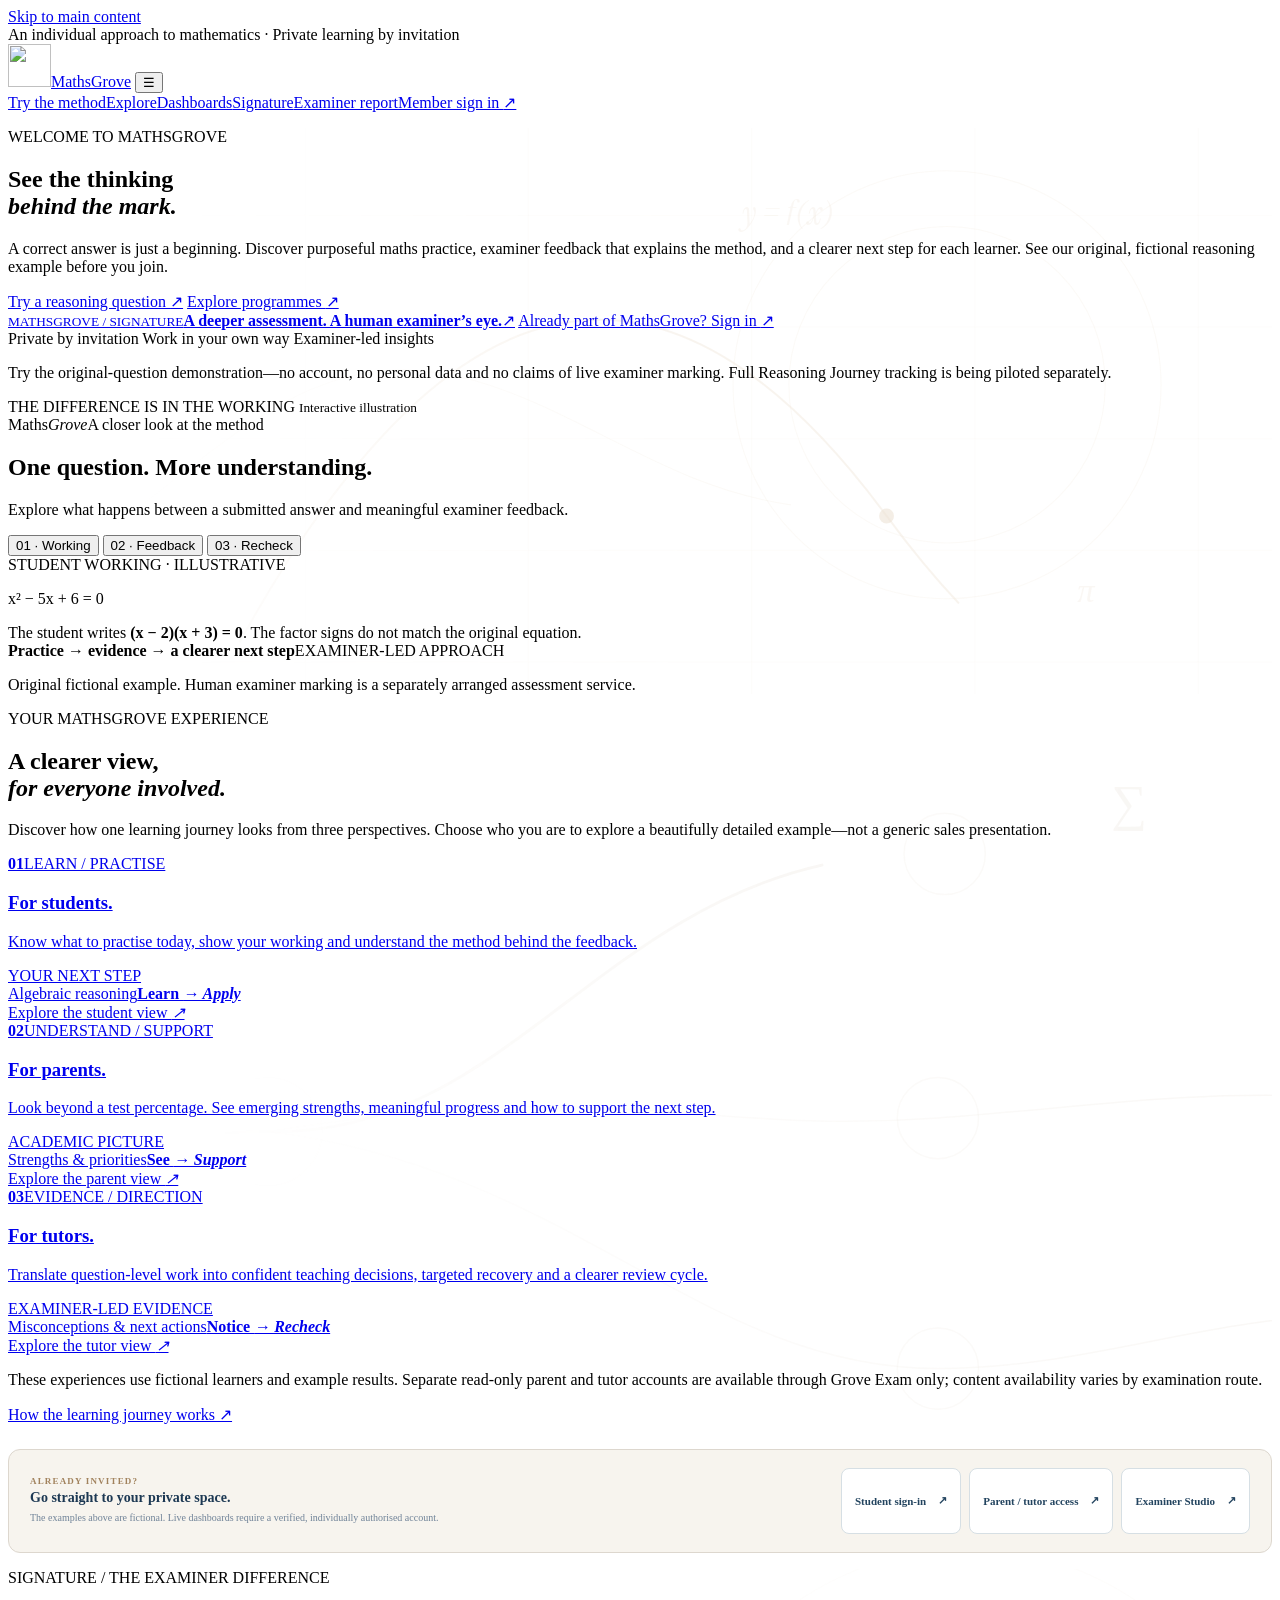
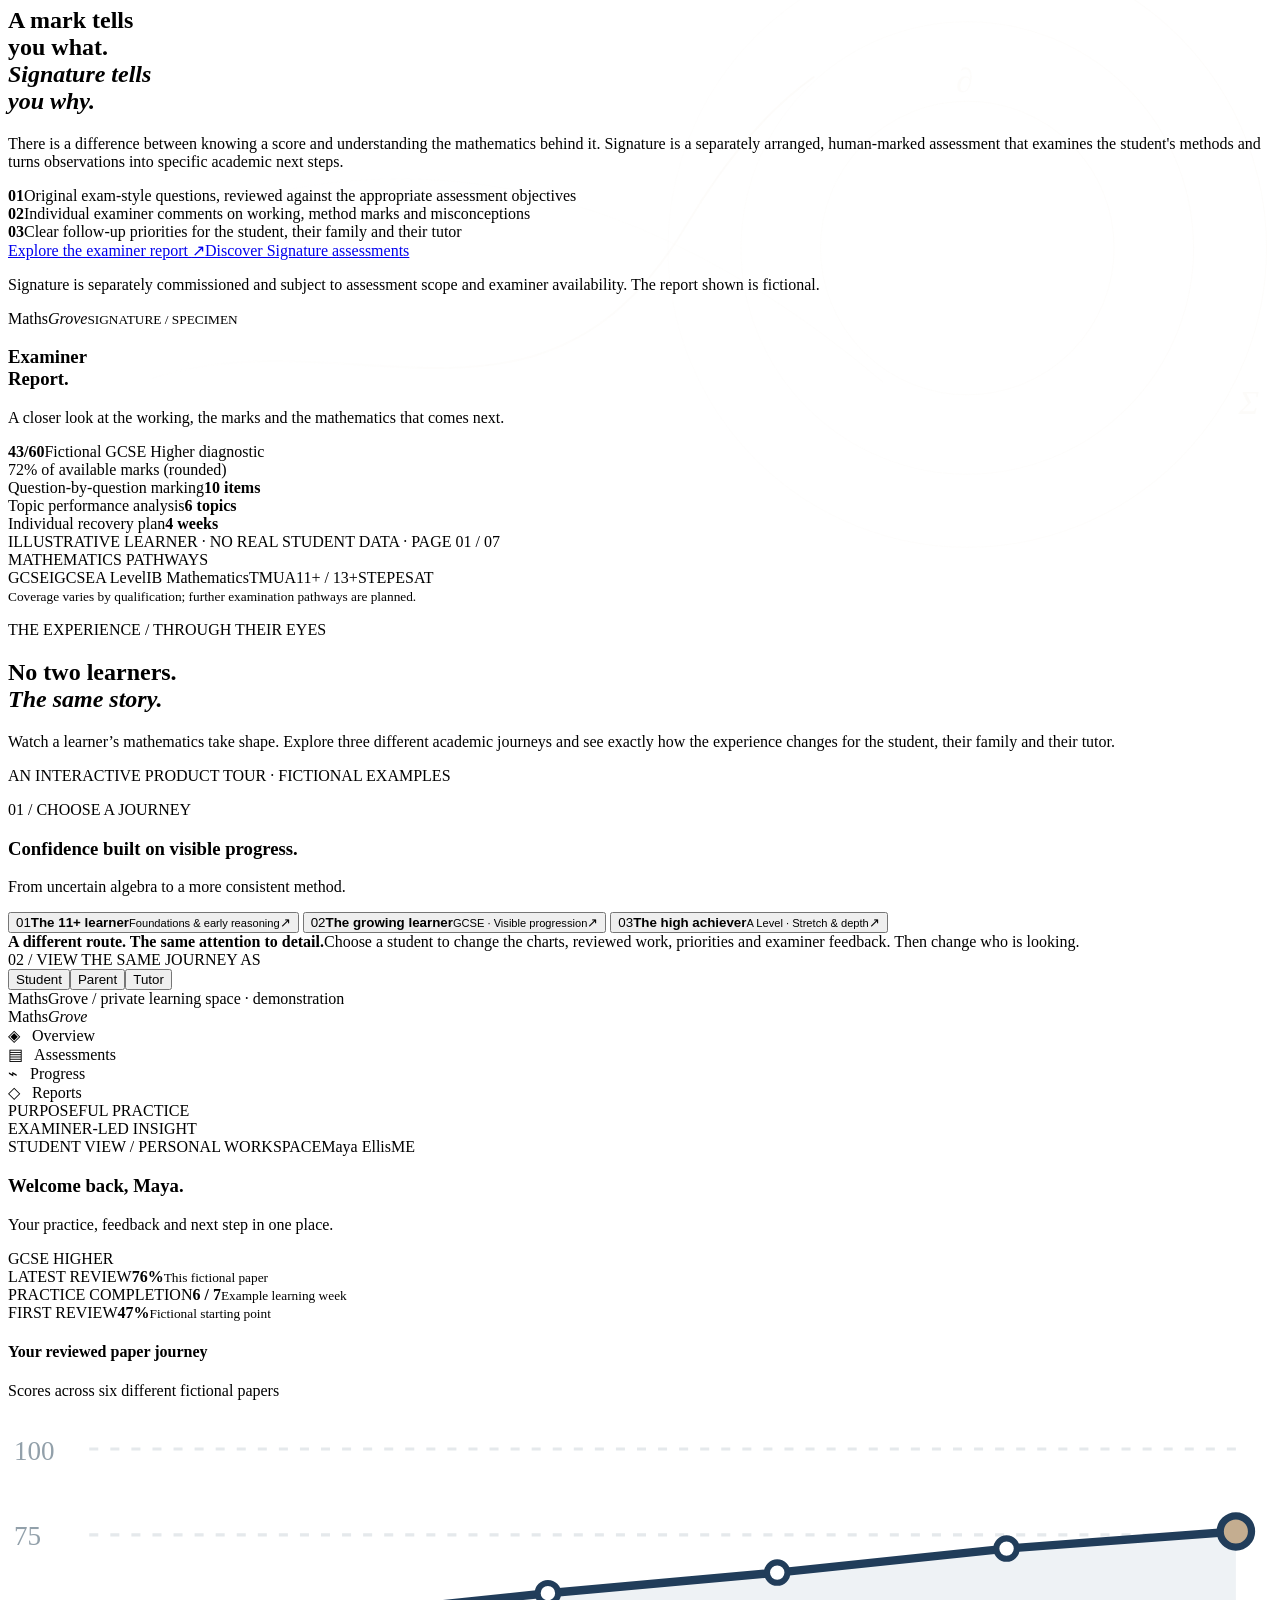
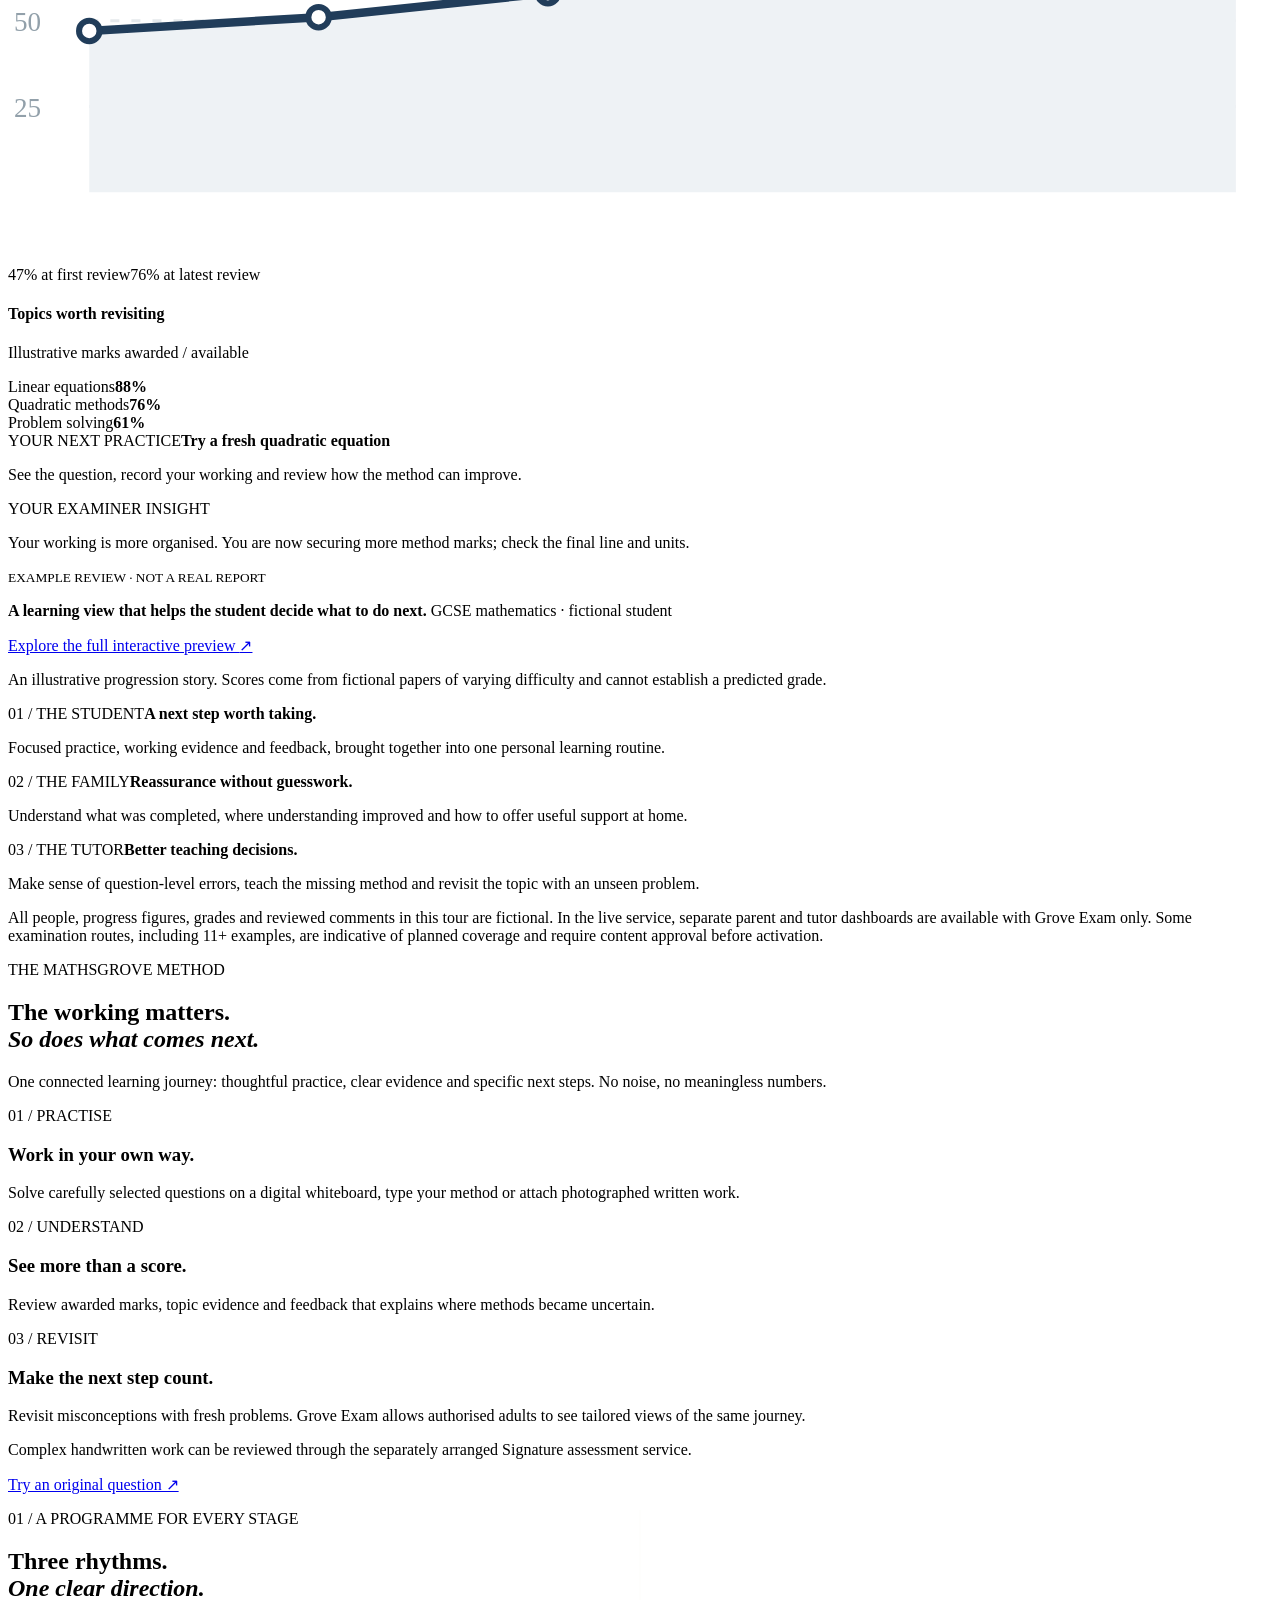
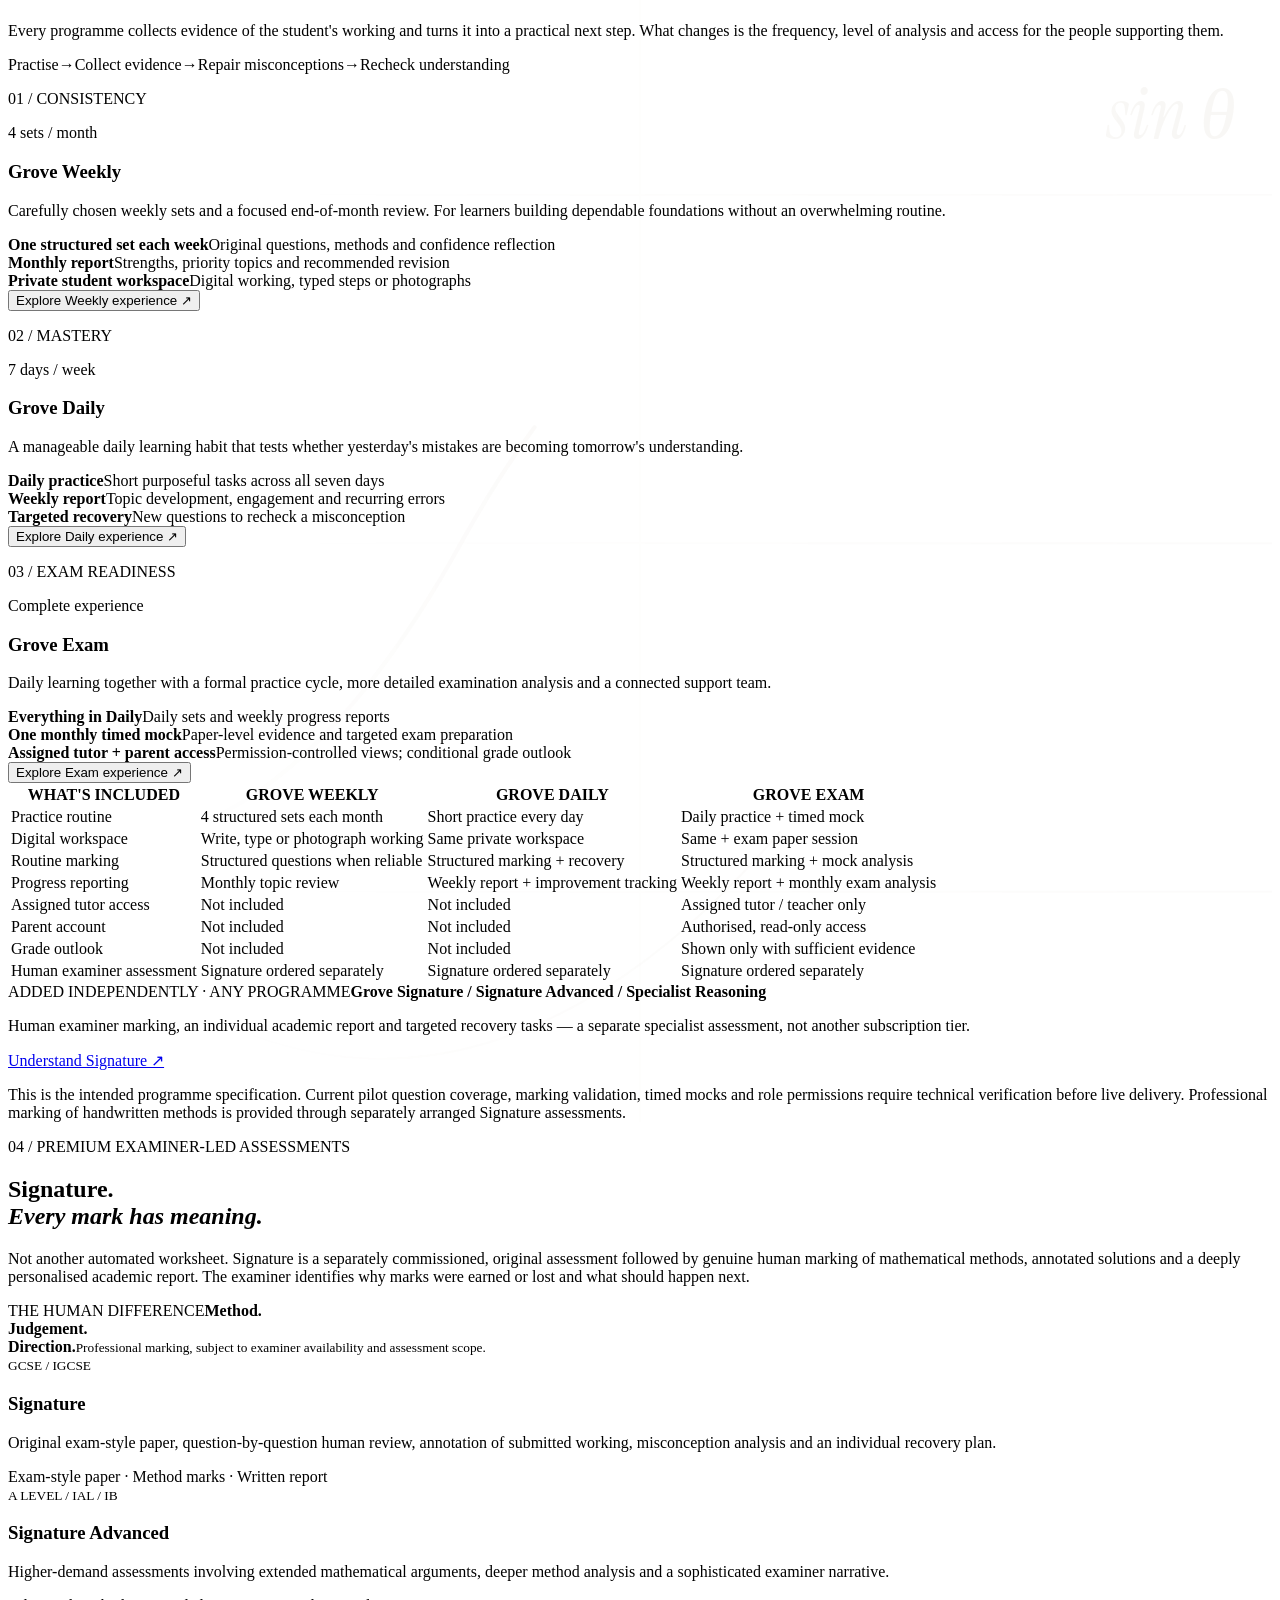
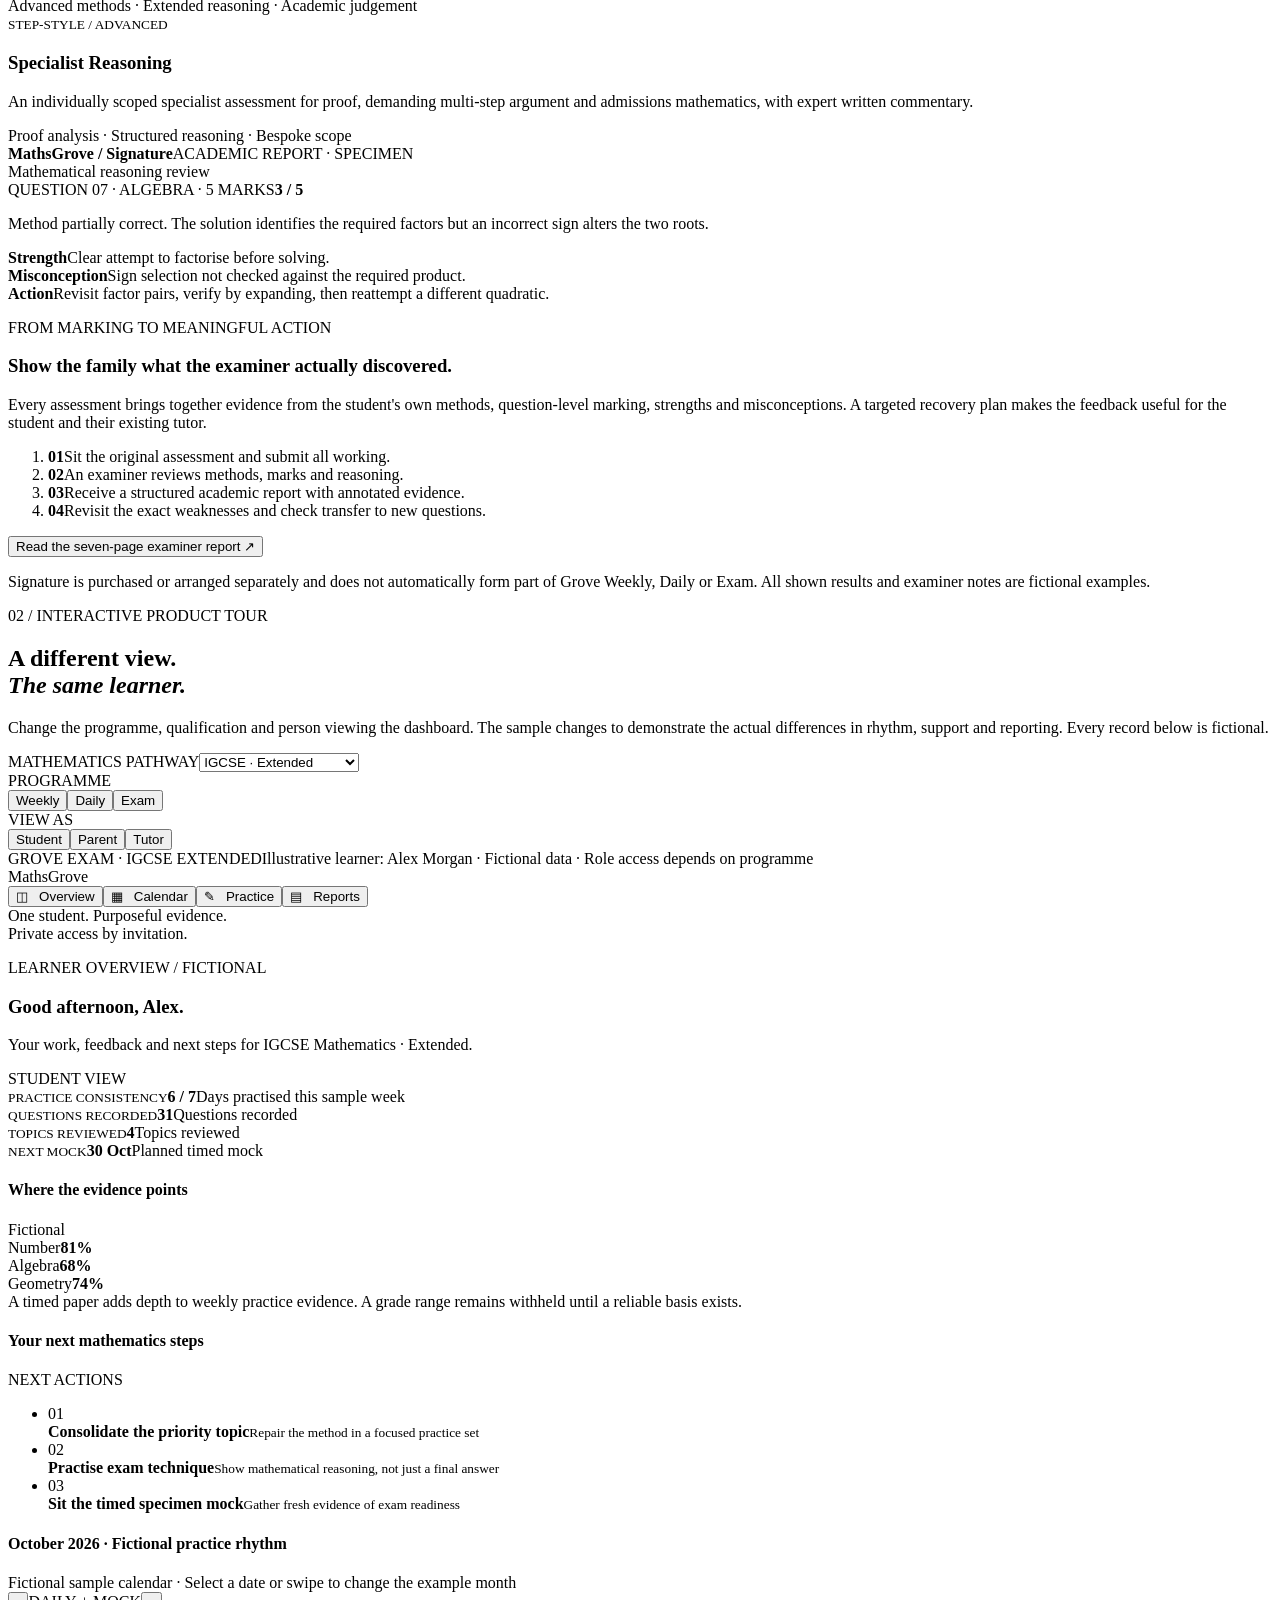
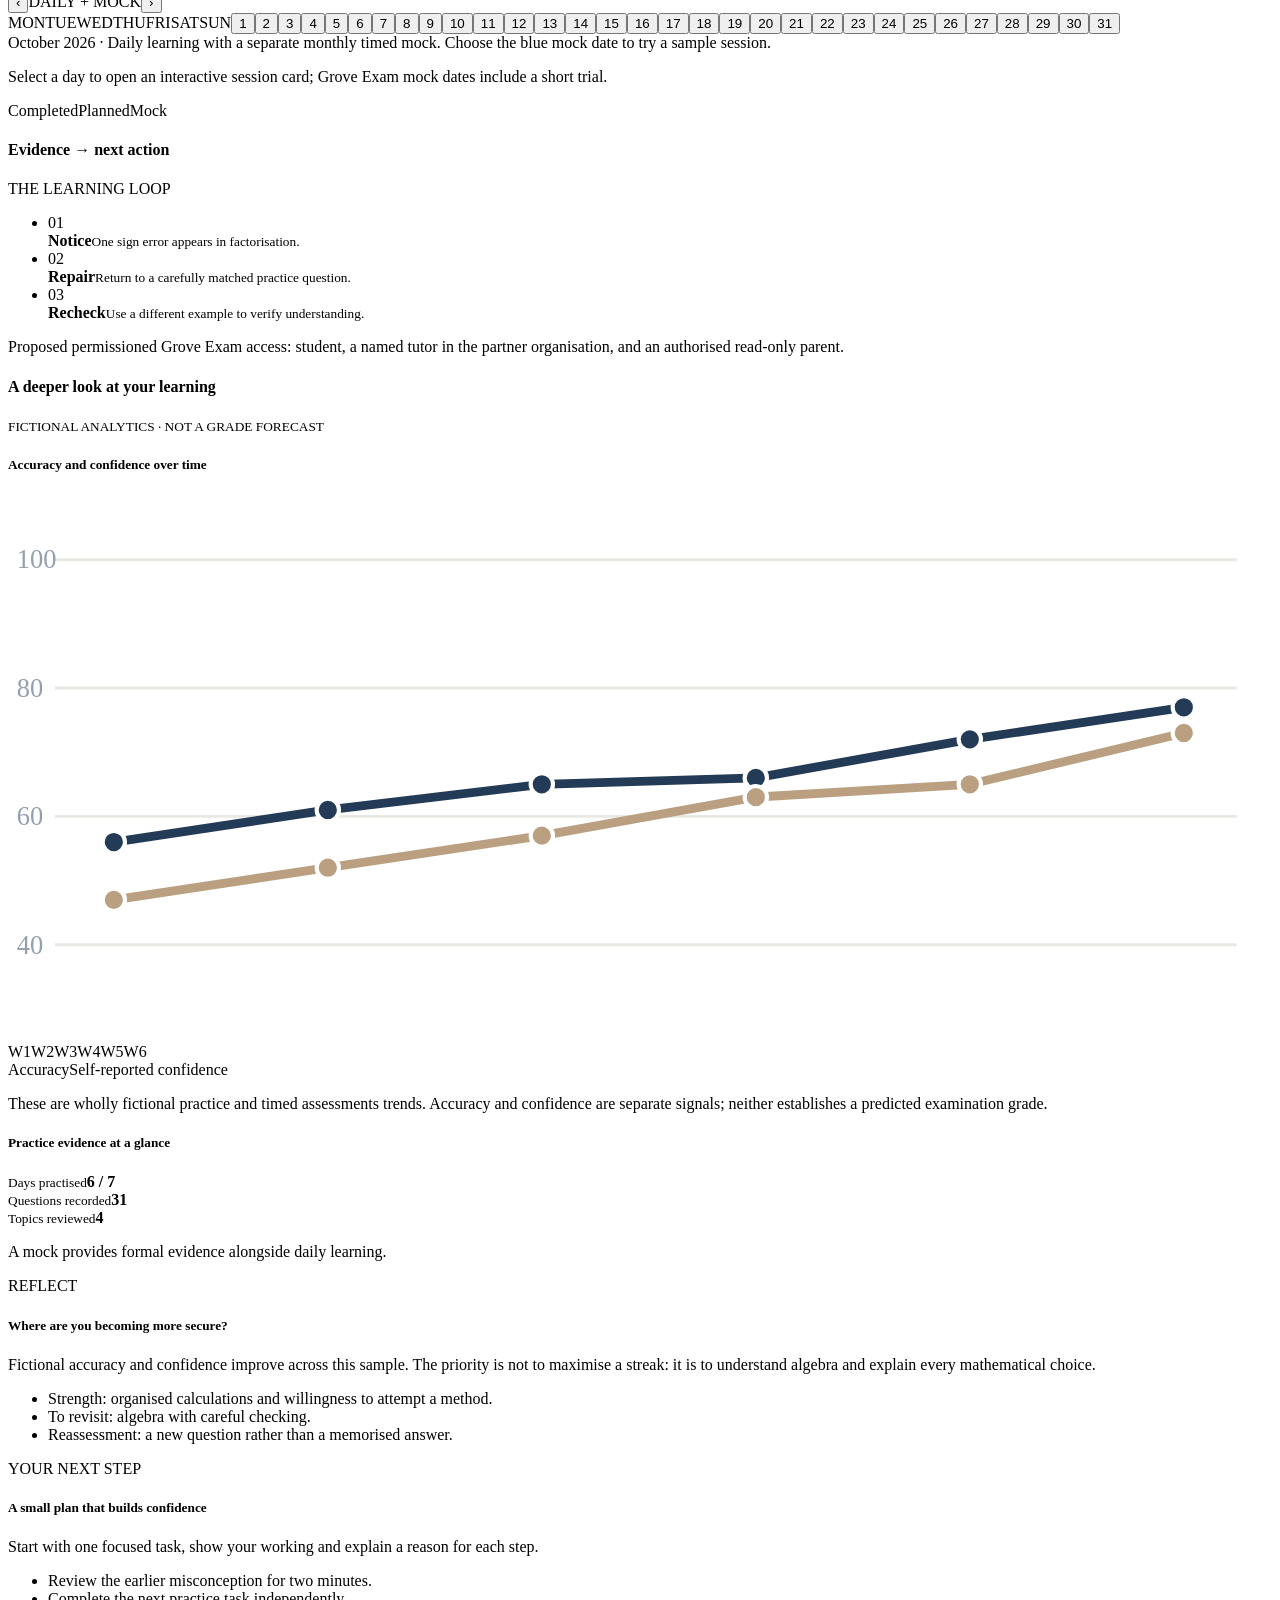
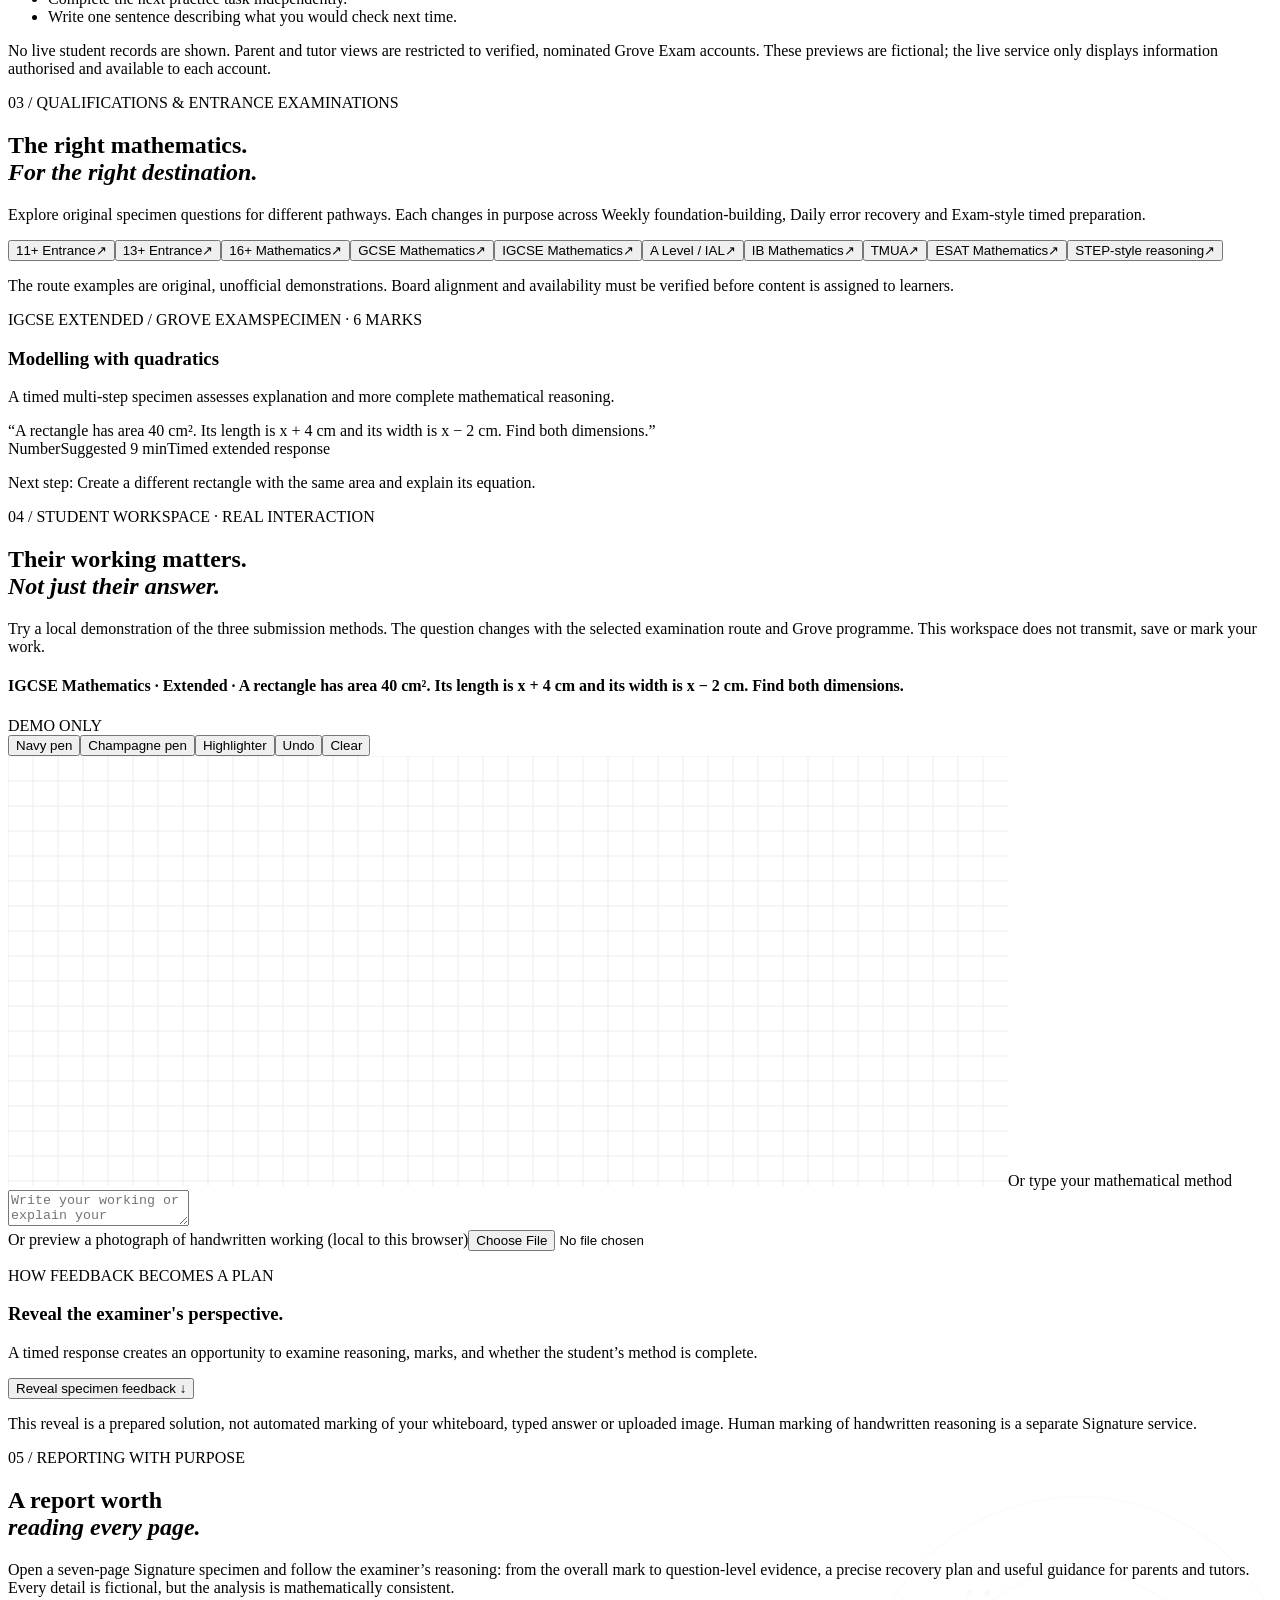
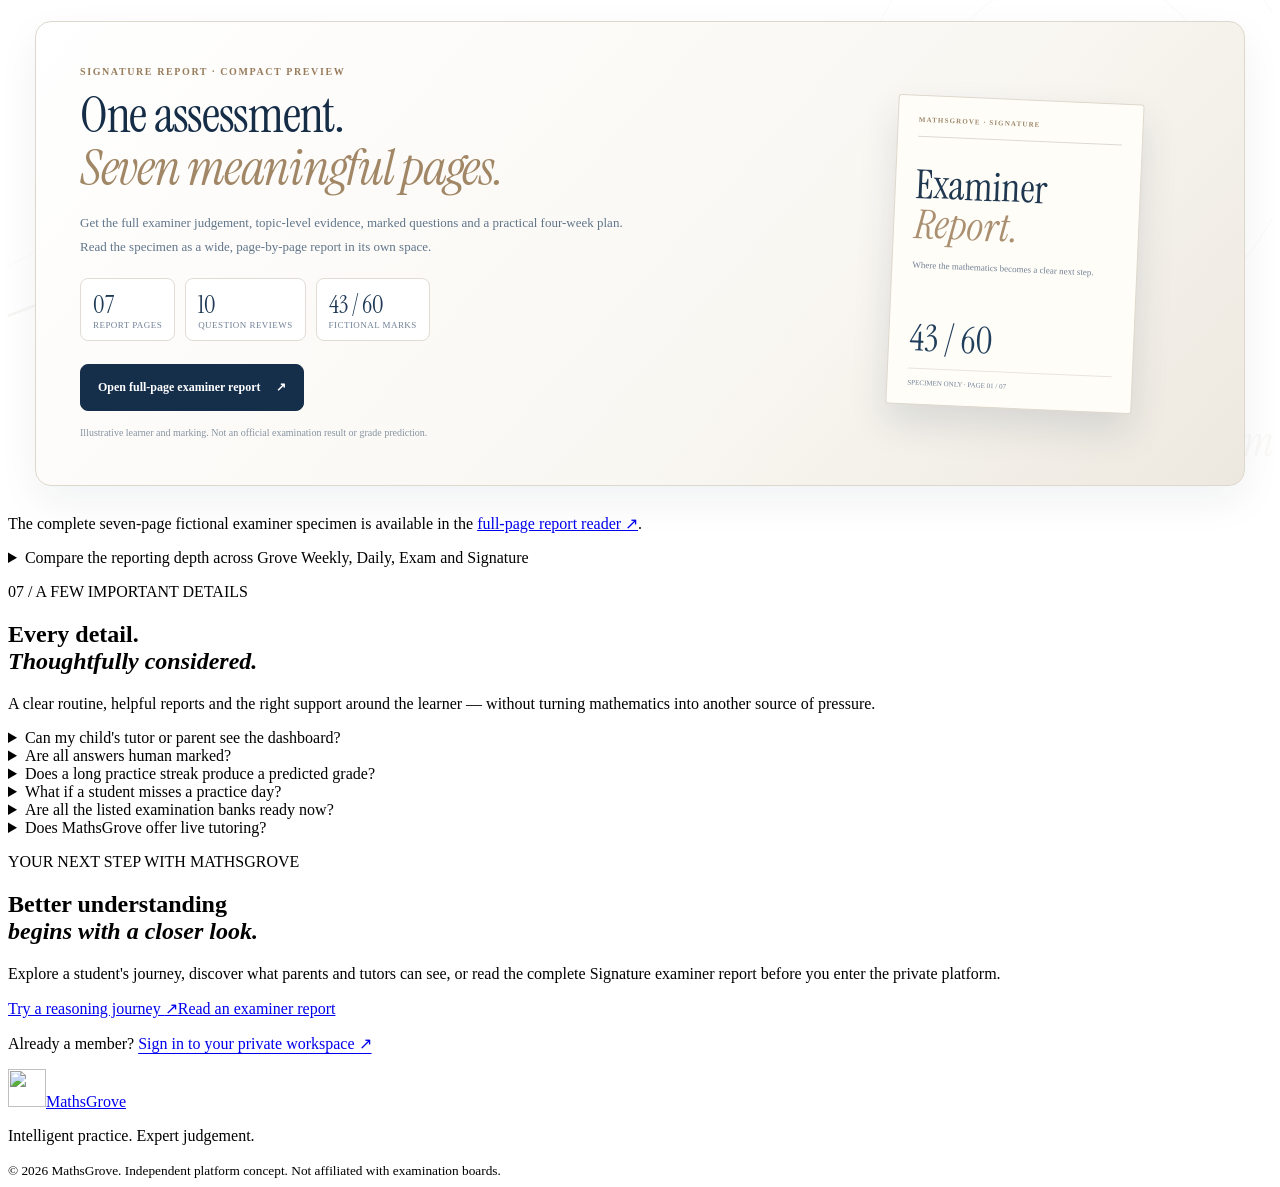
==== index.html @ fdf88960 "Replace short transition with layered mathematical galaxy and handwritten working" ====
<!doctype html>
<html lang="en">
<head>
<meta charset="UTF-8">
<meta name="viewport" content="width=device-width,initial-scale=1">
<meta name="theme-color" content="#F7F4EF">
<meta name="description" content="See the thinking behind the mark. Explore original mathematical reasoning, examiner guidance and private student, parent and tutor learning experiences.">
<link rel="canonical" href="https://mathsgrove.github.io/Mathora/">
<meta property="og:url" content="https://mathsgrove.github.io/Mathora/">
<meta property="og:site_name" content="MathsGrove">
<meta property="og:type" content="website">
<meta property="og:title" content="MathsGrove — See the thinking behind the mark">
<meta property="og:description" content="Explore original mathematics practice, clear examiner feedback and private student, parent and tutor learning experiences.">
<meta name="twitter:card" content="summary">
<title>MathsGrove | Understand the Working Behind the Mark</title>
<script type="application/ld+json">{"@context":"https://schema.org","@type":"EducationalOrganization","name":"MathsGrove","url":"https://mathsgrove.github.io/Mathora/","description":"Independent mathematics practice with examiner-led feedback and invitation-only learning access."}</script>
<link rel="icon" href="./mathsgrove-icon.svg" type="image/svg+xml">
<link rel="preconnect" href="https://fonts.googleapis.com">
<link rel="preconnect" href="https://fonts.gstatic.com" crossorigin>
<link href="https://fonts.googleapis.com/css2?family=DM+Sans:wght@400;500;600;700;800&family=Instrument+Serif:ital@0;1&family=Caveat:wght@400;600&display=swap" rel="stylesheet">
<link rel="stylesheet" href="./mathsgrove.css">
<link rel="stylesheet" href="./brand-refresh.css">
<link rel="stylesheet" href="./marketing-services.css"><link rel="stylesheet" href="./showcase-v3.css"><link rel="stylesheet" href="./experience-v4.css">
<link rel="stylesheet" href="./marketing-experience-v5.css">
<link rel="stylesheet" href="./marketing-polish-v6.css">
<link rel="stylesheet" href="./report-preview.css">
<link rel="stylesheet" href="./welcome-experience-v8.css">
<link rel="stylesheet" href="./atelier-v9.css">
<link rel="stylesheet" href="./calendar-dialog-polish.css">
<link rel="stylesheet" href="./maths-cinematic-v11.css">
<link rel="stylesheet" href="./maths-cinematic-v12.css">
<script defer src="./marketing.js"></script><script defer src="./showcase-v3.js"></script><script defer src="./experience-v4.js"></script>
<script defer src="./marketing-experience-v5.js"></script>
<script defer src="./marketing-polish-v6.js"></script>

<script defer src="./welcome-experience-v8.js"></script>
<script defer src="./atelier-v9.js"></script>
<script defer src="./maths-cinematic-v12.js"></script>
<style>.mg-integrated{background:#fff}.mg-integrated-sample{background:#f7f4ef}.mg-integrated-lead{max-width:760px;color:#66758a;font-size:15px;line-height:1.8;margin:0 0 28px}.mg-integrated-shell{border:1px solid #e5dfd6;border-radius:10px;overflow:hidden;box-shadow:0 18px 54px rgba(13,27,50,.07);background:#fff}.mg-integrated-shell iframe{display:block;width:100%;height:1050px;border:0;background:#fff}.mg-integrated-sample .mg-integrated-shell iframe{height:1500px}@media(max-width:720px){.mg-integrated-shell{border-radius:6px}.mg-integrated-lead{font-size:13px}}</style></head>
<body class="mg-site" id="top">
<a href="#main-content" class="mg-skip">Skip to main content</a>
<div class="mg12-passage" id="mg12-passage" aria-hidden="true" hidden>
 <div class="mg12-galaxy" aria-hidden="true">
  <span class="mg12-orbit"></span><span class="mg12-orbit mg12-orbit-two"></span>
  <svg class="mg12-galaxy-trace" viewBox="0 0 1440 800" preserveAspectRatio="xMidYMid slice" xmlns="http://www.w3.org/2000/svg" focusable="false"><path pathLength="1" d="M-150 700 C120 640 400 -170 740 365 S1160 610 1570 200"/><path pathLength="1" d="M-90 380 C310 150 410 790 875 290 S1360 75 1580 420"/><path pathLength="1" d="M70 780 Q620 150 1100 600 T1590 170"/></svg>
  <span class="mg12-symbol" data-depth="near" style="--x:9%;--y:17%;--scale:1.15;--duration:1100ms;--delay:100ms;--drift:-24px;--opacity:0.64">π</span>
<span class="mg12-symbol" data-depth="far" style="--x:22%;--y:13%;--scale:0.9;--duration:1350ms;--delay:200ms;--drift:19px;--opacity:0.26">∑ n²</span>
<span class="mg12-symbol" data-depth="mid" style="--x:36%;--y:26%;--scale:0.85;--duration:1280ms;--delay:0ms;--drift:-15px;--opacity:0.42">√2</span>
<span class="mg12-symbol" data-depth="far" style="--x:63%;--y:12%;--scale:1.1;--duration:1400ms;--delay:90ms;--drift:20px;--opacity:0.26">f′(x)</span>
<span class="mg12-symbol" data-depth="near" style="--x:84%;--y:22%;--scale:1.22;--duration:1230ms;--delay:130ms;--drift:-19px;--opacity:0.64">x²</span>
<span class="mg12-symbol" data-depth="far" style="--x:12%;--y:40%;--scale:0.86;--duration:1190ms;--delay:210ms;--drift:12px;--opacity:0.26">eⁱπ + 1 = 0</span>
<span class="mg12-symbol" data-depth="mid" style="--x:73%;--y:40%;--scale:0.95;--duration:1320ms;--delay:120ms;--drift:-16px;--opacity:0.42">∫ f(x) dx</span>
<span class="mg12-symbol" data-depth="far" style="--x:93%;--y:49%;--scale:1.18;--duration:1120ms;--delay:40ms;--drift:12px;--opacity:0.26">Δ</span>
<span class="mg12-symbol" data-depth="mid" style="--x:5%;--y:67%;--scale:1.05;--duration:1260ms;--delay:180ms;--drift:24px;--opacity:0.42">sin θ</span>
<span class="mg12-symbol" data-depth="far" style="--x:26%;--y:69%;--scale:0.9;--duration:1390ms;--delay:100ms;--drift:-17px;--opacity:0.26">x + y = 7</span>
<span class="mg12-symbol" data-depth="mid" style="--x:49%;--y:77%;--scale:0.84;--duration:1210ms;--delay:90ms;--drift:14px;--opacity:0.42">lim x→0</span>
<span class="mg12-symbol" data-depth="near" style="--x:68%;--y:74%;--scale:1.05;--duration:1500ms;--delay:150ms;--drift:-23px;--opacity:0.64">a² + b² = c²</span>
<span class="mg12-symbol" data-depth="mid" style="--x:87%;--y:68%;--scale:0.9;--duration:1230ms;--delay:70ms;--drift:15px;--opacity:0.42">∂y/∂x</span>
<span class="mg12-symbol" data-depth="far" style="--x:11%;--y:87%;--scale:1.12;--duration:1220ms;--delay:230ms;--drift:-15px;--opacity:0.26">cos θ</span>
<span class="mg12-symbol" data-depth="mid" style="--x:35%;--y:91%;--scale:1.1;--duration:1350ms;--delay:160ms;--drift:17px;--opacity:0.42">∇</span>
<span class="mg12-symbol" data-depth="far" style="--x:78%;--y:91%;--scale:1;--duration:1260ms;--delay:130ms;--drift:-16px;--opacity:0.26">φ</span>
<span class="mg12-symbol" data-depth="mid" style="--x:3%;--y:30%;--scale:0.92;--duration:1450ms;--delay:210ms;--drift:10px;--opacity:0.42">2x + 3</span>
<span class="mg12-symbol" data-depth="near" style="--x:56%;--y:5%;--scale:1.26;--duration:1460ms;--delay:150ms;--drift:-20px;--opacity:0.64">Σ</span>
<span class="mg12-symbol" data-depth="far" style="--x:43%;--y:9%;--scale:0.89;--duration:1320ms;--delay:120ms;--drift:21px;--opacity:0.26">dy/dx</span>
<span class="mg12-symbol" data-depth="mid" style="--x:95%;--y:10%;--scale:1.1;--duration:1280ms;--delay:190ms;--drift:-18px;--opacity:0.42">θ</span>
<span class="mg12-symbol" data-depth="far" style="--x:16%;--y:57%;--scale:0.8;--duration:1110ms;--delay:210ms;--drift:17px;--opacity:0.26">∈</span>
<span class="mg12-symbol" data-depth="near" style="--x:91%;--y:88%;--scale:0.9;--duration:1310ms;--delay:190ms;--drift:-20px;--opacity:0.64">y = mx + c</span>
<span class="mg12-symbol" data-depth="mid" style="--x:57%;--y:91%;--scale:1.32;--duration:1440ms;--delay:110ms;--drift:17px;--opacity:0.42">∞</span>
<span class="mg12-symbol" data-depth="mid" style="--x:77%;--y:24%;--scale:0.82;--duration:1240ms;--delay:70ms;--drift:-11px;--opacity:0.42">³√8</span>
<span class="mg12-symbol" data-depth="far" style="--x:41%;--y:55%;--scale:0.75;--duration:1400ms;--delay:170ms;--drift:24px;--opacity:0.26">x₁ + x₂</span>
<span class="mg12-symbol" data-depth="mid" style="--x:29%;--y:47%;--scale:1.05;--duration:1100ms;--delay:60ms;--drift:11px;--opacity:0.42">n!</span>
<span class="mg12-symbol" data-depth="far" style="--x:73%;--y:56%;--scale:0.9;--duration:1280ms;--delay:90ms;--drift:-16px;--opacity:0.26">(a+b)²</span>
<span class="mg12-symbol" data-depth="mid" style="--x:88%;--y:34%;--scale:0.9;--duration:1300ms;--delay:75ms;--drift:20px;--opacity:0.42">∝</span>
 </div>
 <div class="mg12-scene">
  <span class="mg12-scene-kicker">MATHSGROVE / NEXT CHAPTER</span>
  <strong class="mg12-scene-formula">f(x)</strong>
  <span class="mg12-scene-subtitle">Mathematics, with meaning.</span>
  <div class="mg12-handwriting" aria-hidden="true"><span class="mg12-hand-line">x² − 5x + 6 = 0</span><span class="mg12-hand-line">(x − 2)(x − 3) = 0</span><span class="mg12-hand-line">x = 2 or x = 3</span></div>
 </div>
</div>
<div class="preview-banner"><span class="live-dot"></span> An individual approach to mathematics · Private learning by invitation</div>
<div id="mg6-top-observer" aria-hidden="true"></div>
<header class="site-header">
<div class="wrap nav-row">
<a href="#top" class="mg-brand" aria-label="MathsGrove homepage"><img src="./mathsgrove-icon.svg" width="43" height="43" alt=""><span>Maths<span class="mg-brand-accent">Grove</span></span></a>
<button class="mobile-toggle" id="mobile-toggle" type="button" aria-label="Toggle navigation" aria-controls="primary-nav" aria-expanded="false">☰</button>
<nav id="primary-nav" aria-label="Primary navigation"><a href="./reasoning-demo.html">Try the method</a><a href="#choose-your-view">Explore</a><a href="#dashboards">Dashboards</a><a href="#signature-discovery">Signature</a><a href="#signature-sample">Examiner report</a><a class="mg-nav-login" href="./portal.html">Member sign in <span aria-hidden="true">↗</span></a></nav>
</div>
</header>
<main id="main-content">
<section class="mg-hero mg8-welcome-hero" aria-labelledby="hero-title">
<div class="mg11-atmosphere mg11-hero-atmosphere" aria-hidden="true"><svg viewBox="0 0 1440 660" preserveAspectRatio="xMidYMid slice" focusable="false" xmlns="http://www.w3.org/2000/svg"><g class="mg11-grid"><path d="M0 120H1440M0 240H1440M0 360H1440M0 480H1440M0 600H1440M120 0V660M360 0V660M600 0V660M840 0V660M1080 0V660M1320 0V660"/></g><path class="mg11-line" d="M290 578 Q630 -38 985 443 T1500 252"/><path class="mg11-line mg11-line-soft" d="M-65 560 C220 490 300 230 540 297 S900 630 1520 176"/><circle class="mg11-ring" cx="1050" cy="302" r="230"/><circle class="mg11-ring" cx="1050" cy="302" r="170"/><circle class="mg11-dot" cx="985" cy="443" r="8"/><text class="mg11-label" x="830" y="130">y = f(x)</text><text class="mg11-label" x="1190" y="535">π</text></svg></div>
<div class="wrap mg-hero-grid">
<div class="mg-hero-copy">
<p class="mg5-hero-kicker"><i aria-hidden="true"></i> WELCOME TO MATHSGROVE</p>
<h1 id="hero-title">See the thinking<br><em>behind the mark.</em></h1>
<p class="mg-hero-lead">A correct answer is just a beginning. Discover purposeful maths practice, examiner feedback that explains the method, and a clearer next step for each learner. See our original, fictional reasoning example before you join.</p>
<div class="mg-actions">
<a href="./reasoning-demo.html" class="mg-button mg-button-primary">Try a reasoning question <span aria-hidden="true">↗</span></a>
<a href="#services" class="mg-button mg-button-secondary">Explore programmes <span aria-hidden="true">↗</span></a>
</div>
<a class="mg9-hero-signature" href="#signature-discovery"><span><small>MATHSGROVE / SIGNATURE</small><strong>A deeper assessment. A human examiner’s eye.</strong></span><span aria-hidden="true">↗</span></a>
<a class="mg8-tertiary-link" href="./portal.html">Already part of MathsGrove? Sign in <span aria-hidden="true">↗</span></a><div class="mg-hero-details"><span><i aria-hidden="true"></i> Private by invitation</span><span><i aria-hidden="true"></i> Work in your own way</span><span><i aria-hidden="true"></i> Examiner-led insights</span></div>
<p class="mg8-welcome-note">Try the original-question demonstration—no account, no personal data and no claims of live examiner marking. Full Reasoning Journey tracking is being piloted separately.</p>
</div>
<div class="mg-hero-product mg5-hero-spotlight" aria-label="Interactive fictional examiner feedback">
<div class="mg-product-note"><span class="mg-note-dot"></span> THE DIFFERENCE IS IN THE WORKING <small>Interactive illustration</small></div>
<div class="mg6-evidence-hero">
<div class="mg6-proof-top"><span class="mg6-proof-brand">Maths<em>Grove</em></span><span class="mg6-proof-kicker">A closer look at the method</span></div>
<div class="mg6-proof-body"><h2 class="mg6-proof-heading">One question. More understanding.</h2><p class="mg6-proof-desc">Explore what happens between a submitted answer and meaningful examiner feedback.</p>
<div class="mg6-proof-steps" role="tablist" aria-label="Explore examiner feedback">
<button type="button" class="mg6-proof-tab" role="tab" id="mg6-tab-0" data-mg6-step="0" aria-controls="mg6-panel-0" aria-selected="true" tabindex="0">01 · Working</button>
<button type="button" class="mg6-proof-tab" role="tab" id="mg6-tab-1" data-mg6-step="1" aria-controls="mg6-panel-1" aria-selected="false" tabindex="-1">02 · Feedback</button>
<button type="button" class="mg6-proof-tab" role="tab" id="mg6-tab-2" data-mg6-step="2" aria-controls="mg6-panel-2" aria-selected="false" tabindex="-1">03 · Recheck</button></div>
<div class="mg6-proof-stage" role="tabpanel" id="mg6-panel-0" data-mg6-panel="0" aria-labelledby="mg6-tab-0"><span class="mg6-proof-stage-label">STUDENT WORKING · ILLUSTRATIVE</span><p class="mg6-proof-equation">x² − 5x + 6 = 0</p><div class="mg6-proof-note">The student writes <strong>(x − 2)(x + 3) = 0</strong>. The factor signs do not match the original equation.</div></div>
<div class="mg6-proof-stage" role="tabpanel" id="mg6-panel-1" data-mg6-panel="1" aria-labelledby="mg6-tab-1" hidden><span class="mg6-proof-stage-label">EXAMINER OBSERVATION · ILLUSTRATIVE</span><p class="mg6-proof-equation">(x − 2)(x − 3) = 0</p><div class="mg6-proof-note mg6-proof-correction"><strong>The sign matters.</strong> Expanding gives x² − 5x + 6. The correct roots are x = 2 and x = 3. Checking catches the error.</div></div>
<div class="mg6-proof-stage" role="tabpanel" id="mg6-panel-2" data-mg6-panel="2" aria-labelledby="mg6-tab-2" hidden><span class="mg6-proof-stage-label">TARGETED NEW PRACTICE · ILLUSTRATIVE</span><p class="mg6-proof-equation">x² − 7x + 12 = 0</p><div class="mg6-proof-note"><strong>Apply the idea again.</strong> Find two factors with product 12 and sum −7. Expand your brackets to check.</div></div></div>
<div class="mg6-proof-bottom"><strong>Practice → evidence → a clearer next step</strong><span>EXAMINER-LED APPROACH</span></div></div>
<p class="mg6-proof-subnote">Original fictional example. Human examiner marking is a separately arranged assessment service.</p>
</div></div></section>


<section class="mg8-entry" id="choose-your-view" aria-labelledby="mg8-entry-title">
<div class="mg11-atmosphere mg11-role-atmosphere" aria-hidden="true"><svg viewBox="0 0 1440 660" preserveAspectRatio="xMidYMid slice" focusable="false" xmlns="http://www.w3.org/2000/svg"><path class="mg11-line" d="M-90 550 C170 533 255 325 445 330 S700 125 930 125 S1200 255 1540 98"/><path class="mg11-line mg11-line-soft" d="M445 330 C670 357 765 505 940 505 S1230 408 1500 515"/><path class="mg11-line mg11-line-soft" d="M445 330 C705 288 760 333 940 320 S1210 280 1500 345"/><circle class="mg11-ring" cx="445" cy="330" r="40"/><circle class="mg11-ring" cx="945" cy="125" r="30"/><circle class="mg11-ring" cx="940" cy="320" r="30"/><circle class="mg11-ring" cx="940" cy="505" r="30"/><text class="mg11-label" x="1068" y="100">∑</text></svg></div>
 <div class="wrap">
  <div class="mg8-entry-heading mg9-reveal"><div><p class="mg8-entry-eyebrow">YOUR MATHSGROVE EXPERIENCE</p><h2 id="mg8-entry-title">A clearer view,<br><em>for everyone involved.</em></h2></div><p>Discover how one learning journey looks from three perspectives. Choose who you are to explore a beautifully detailed example—not a generic sales presentation.</p></div>
  <div class="mg8-entry-grid">
   <a class="mg8-entry-card mg9-reveal" href="#dashboards" data-mg8-route="student" aria-label="Explore the student dashboard demonstration">
    <div class="mg8-card-top"><b>01</b><span>LEARN / PRACTISE</span></div>
    <h3>For students.</h3><p>Know what to practise today, show your working and understand the method behind the feedback.</p>
    <div class="mg8-card-art"><span>YOUR NEXT STEP<br>Algebraic reasoning</span><strong>Learn <em>→ Apply</em></strong></div>
    <div class="mg8-card-cta">Explore the student view <i aria-hidden="true">↗</i></div>
   </a>
   <a class="mg8-entry-card mg9-reveal" data-mg9-delay="1" href="#dashboards" data-mg8-route="parent" aria-label="Explore the parent's read-only progress dashboard demonstration">
    <div class="mg8-card-top"><b>02</b><span>UNDERSTAND / SUPPORT</span></div>
    <h3>For parents.</h3><p>Look beyond a test percentage. See emerging strengths, meaningful progress and how to support the next step.</p>
    <div class="mg8-card-art"><span>ACADEMIC PICTURE<br>Strengths &amp; priorities</span><strong>See <em>→ Support</em></strong></div>
    <div class="mg8-card-cta">Explore the parent view <i aria-hidden="true">↗</i></div>
   </a>
   <a class="mg8-entry-card mg9-reveal" data-mg9-delay="2" href="#dashboards" data-mg8-route="tutor" aria-label="Explore the tutor evidence and intervention dashboard demonstration">
    <div class="mg8-card-top"><b>03</b><span>EVIDENCE / DIRECTION</span></div>
    <h3>For tutors.</h3><p>Translate question-level work into confident teaching decisions, targeted recovery and a clearer review cycle.</p>
    <div class="mg8-card-art"><span>EXAMINER-LED EVIDENCE<br>Misconceptions &amp; next actions</span><strong>Notice <em>→ Recheck</em></strong></div>
    <div class="mg8-card-cta">Explore the tutor view <i aria-hidden="true">↗</i></div>
   </a>
  </div>
  <div class="mg8-entry-foot"><p>These experiences use fictional learners and example results. Separate read-only parent and tutor accounts are available through Grove Exam only; content availability varies by examination route.</p><a href="#how-it-works">How the learning journey works ↗</a></div>
  <nav class="mg-role-access-strip" aria-label="Open your verified MathsGrove workspace">
   <div class="mg-role-access-copy"><span>ALREADY INVITED?</span><strong>Go straight to your private space.</strong><small>The examples above are fictional. Live dashboards require a verified, individually authorised account.</small></div>
   <div class="mg-role-access-links">
    <a href="./portal.html">Student sign-in <span aria-hidden="true">↗</span></a>
    <a href="./family.html">Parent / tutor access <span aria-hidden="true">↗</span></a>
    <a href="./studio.html">Examiner Studio <span aria-hidden="true">↗</span></a>
   </div>
  </nav>
 </div>
</section>

<section class="mg9-signature-feature" id="signature-discovery" aria-labelledby="mg8-spotlight-heading">
<div class="mg11-atmosphere mg11-sig-atmosphere" aria-hidden="true"><svg viewBox="0 0 1440 660" preserveAspectRatio="xMidYMid slice" focusable="false" xmlns="http://www.w3.org/2000/svg"><path class="mg11-line" d="M30 575 C290 270 575 620 770 292 S1200 65 1530 300"/><path class="mg11-line mg11-line-soft" d="M20 400 Q530 40 1030 505 T1530 425"/><circle class="mg11-ring" cx="1070" cy="317" r="320"/><circle class="mg11-ring" cx="1070" cy="317" r="242"/><circle class="mg11-ring" cx="1070" cy="317" r="157"/><text class="mg11-label" x="1058" y="150">∂</text><text class="mg11-label" x="1360" y="495">Σ</text></svg></div>
<div class="wrap mg9-signature-grid">
 <div class="mg9-sig-copy mg9-reveal"><p class="mg9-sig-kicker">SIGNATURE / THE EXAMINER DIFFERENCE</p>
 <h2 id="mg8-spotlight-heading">A mark tells<br>you what.<br><em>Signature tells<br>you why.</em></h2>
 <p>There is a difference between knowing a score and understanding the mathematics behind it. Signature is a separately arranged, human-marked assessment that examines the student's methods and turns observations into specific academic next steps.</p>
 <div class="mg9-sig-points"><div><b>01</b><span>Original exam-style questions, reviewed against the appropriate assessment objectives</span></div><div><b>02</b><span>Individual examiner comments on working, method marks and misconceptions</span></div><div><b>03</b><span>Clear follow-up priorities for the student, their family and their tutor</span></div></div>
 <div class="mg9-sig-actions"><a href="#signature-sample" class="mg9-sig-primary">Explore the examiner report <span aria-hidden="true">↗</span></a><a href="#signature" class="mg9-sig-secondary">Discover Signature assessments</a></div>
 <p class="mg9-sig-disclaimer">Signature is separately commissioned and subject to assessment scope and examiner availability. The report shown is fictional.</p>
 </div>
 <div class="mg9-sig-art mg9-reveal" data-mg9-delay="1" aria-label="Illustrative cover of a seven-page MathsGrove examiner report">
   <div class="mg9-sig-paper-back" aria-hidden="true"></div>
   <div class="mg9-sig-paper">
     <div class="mg9-sig-paper-head"><span class="mg9-sig-paper-brand">Maths<em>Grove</em></span><small>SIGNATURE / SPECIMEN</small></div>
     <h3>Examiner<br>Report.</h3>
     <p>A closer look at the working, the marks and the mathematics that comes next.</p>
     <div class="mg9-sig-paper-result"><strong>43/60</strong><span>Fictional GCSE Higher diagnostic<br>72% of available marks (rounded)</span></div>
     <div class="mg9-sig-paper-item"><span>Question-by-question marking</span><b>10 items</b></div>
     <div class="mg9-sig-paper-item"><span>Topic performance analysis</span><b>6 topics</b></div>
     <div class="mg9-sig-paper-item"><span>Individual recovery plan</span><b>4 weeks</b></div>
     <div class="mg9-sig-paper-footer">ILLUSTRATIVE LEARNER · NO REAL STUDENT DATA · PAGE 01 / 07</div>
   </div>
 </div>
</div></section>
<section class="mg-exam-strip" id="pathways"><div class="wrap mg-exam-strip-inner"><span>MATHEMATICS PATHWAYS</span><div aria-label="Supported examination pathways"><span>GCSE</span><span>IGCSE</span><span>A Level</span><span>IB Mathematics</span><span>TMUA</span><span>11+ / 13+</span><span>STEP</span><span>ESAT</span></div><small>Coverage varies by qualification; further examination pathways are planned.</small></div></section>

<section class="mg5-case-section" id="dashboards" tabindex="-1" aria-labelledby="mg5-heading">
 <div class="wrap">
  <div class="mg5-section-heading mg5-reveal">
   <div><p class="mg5-section-eyebrow">THE EXPERIENCE / THROUGH THEIR EYES</p><h2 id="mg5-heading">No two learners.<br><em>The same story.</em></h2></div>
   <div><p>Watch a learner’s mathematics take shape. Explore three different academic journeys and see exactly how the experience changes for the student, their family and their tutor.</p><span class="mg5-subtle-label">AN INTERACTIVE PRODUCT TOUR · FICTIONAL EXAMPLES</span></div>
  </div>
  <div class="mg5-story-layout mg5-reveal">
   <aside class="mg5-selector" aria-label="Choose a fictional learner story">
    <div><p class="mg5-selector-label">01 / CHOOSE A JOURNEY</p><h3 id="mg5-case-story">Confidence built on visible progress.</h3><p id="mg5-case-summary">From uncertain algebra to a more consistent method.</p></div>
    <div class="mg5-story-choices" role="group" aria-label="Select a learner scenario">
      <button type="button" class="mg5-story-option" data-mg5-case="eleven" aria-pressed="false"><span class="mg5-story-num">01</span><span><strong>The 11+ learner</strong><small>Foundations &amp; early reasoning</small></span><span class="mg5-story-arrow" aria-hidden="true">↗</span></button>
      <button type="button" class="mg5-story-option" data-mg5-case="growth" aria-pressed="true"><span class="mg5-story-num">02</span><span><strong>The growing learner</strong><small>GCSE · Visible progression</small></span><span class="mg5-story-arrow" aria-hidden="true">↗</span></button>
      <button type="button" class="mg5-story-option" data-mg5-case="stretch" aria-pressed="false"><span class="mg5-story-num">03</span><span><strong>The high achiever</strong><small>A Level · Stretch &amp; depth</small></span><span class="mg5-story-arrow" aria-hidden="true">↗</span></button>
    </div>
    <div class="mg5-selector-foot"><strong>A different route. The same attention to detail.</strong>Choose a student to change the charts, reviewed work, priorities and examiner feedback. Then change who is looking.</div>
   </aside>
   <div class="mg5-showcase">
    <div class="mg5-role-switch"><span class="mg5-role-switch-label">02 / VIEW THE SAME JOURNEY AS</span><div class="mg5-role-buttons" role="group" aria-label="Choose a dashboard role"><button type="button" data-mg5-role="student" aria-pressed="true">Student</button><button type="button" data-mg5-role="parent" aria-pressed="false">Parent</button><button type="button" data-mg5-role="tutor" aria-pressed="false">Tutor</button></div></div>
    <div class="mg5-browser" id="mg5-preview" aria-label="Interactive fictional MathsGrove dashboard">
     <div class="mg5-browser-top" aria-hidden="true"><span class="dot"></span><span class="dot"></span><span class="dot"></span><span class="address">MathsGrove / private learning space · demonstration</span></div>
     <div class="mg5-browser-body">
       <aside class="mg5-app-sidebar" aria-hidden="true"><div class="mg5-app-brand">Maths<em>Grove</em></div><div class="mg5-app-menu active">◈ &nbsp; Overview</div><div class="mg5-app-menu">▤ &nbsp; Assessments</div><div class="mg5-app-menu">⌁ &nbsp; Progress</div><div class="mg5-app-menu">◇ &nbsp; Reports</div><div class="mg5-app-sidebottom">PURPOSEFUL PRACTICE<br>EXAMINER-LED INSIGHT</div></aside>
       <div class="mg5-app-body">
        <div class="mg5-app-top"><span class="mg5-app-eyebrow" id="mg5-preview-eyebrow">STUDENT VIEW / PERSONAL WORKSPACE</span><span class="mg5-app-user"><span id="mg5-preview-user">Maya Ellis</span><span class="mg5-avatar" id="mg5-preview-initials">ME</span></span></div>
        <div class="mg5-app-intro"><div><h3 id="mg5-preview-name">Welcome back, Maya.</h3><p id="mg5-preview-subtitle">Your practice, feedback and next step in one place.</p></div><span class="mg5-badge" id="mg5-preview-badge">GCSE HIGHER</span></div>
        <div class="mg5-metrics" aria-label="Example learning metrics">
          <div class="mg5-metric"><span id="mg5-metric1-label">LATEST REVIEW</span><strong id="mg5-metric1-value">76%</strong><small id="mg5-metric1-note">This fictional paper</small></div>
          <div class="mg5-metric"><span id="mg5-metric2-label">PRACTICE COMPLETION</span><strong id="mg5-metric2-value">6 / 7</strong><small id="mg5-metric2-note">Example learning week</small></div>
          <div class="mg5-metric"><span id="mg5-metric3-label">FIRST REVIEW</span><strong id="mg5-metric3-value">47%</strong><small id="mg5-metric3-note">Fictional starting point</small></div>
        </div>
        <div class="mg5-chart-grid">
          <section class="mg5-panel" aria-labelledby="mg5-chart-title"><h4 id="mg5-chart-title">Your reviewed paper journey</h4><p class="mg5-panel-meta" id="mg5-chart-meta">Scores across six different fictional papers</p><div class="mg5-chart-canvas" id="mg5-chart" aria-label="Fictional assessment score chart"></div><div class="mg5-chart-caption"><span id="mg5-chart-start">47% at first review</span><span id="mg5-chart-end">76% at latest review</span></div></section>
          <section class="mg5-panel" aria-labelledby="mg5-topics-title"><h4 id="mg5-topics-title">Topics worth revisiting</h4><p class="mg5-panel-meta">Illustrative marks awarded / available</p><div id="mg5-topics" class="mg5-topic-list"><div class="mg5-topic-row"><div class="mg5-topic-name"><span>Linear equations</span><b>88%</b></div><div class="mg5-topic-track"><div class="mg5-topic-fill" style="width:88%"></div></div></div></div></section>
        </div>
        <div class="mg5-evidence-row"><div class="mg5-next-card"><span class="mg5-next-label" id="mg5-next-label">YOUR NEXT PRACTICE</span><strong id="mg5-next-title">Try a fresh quadratic equation</strong><p id="mg5-next-detail">See the question, record your working and review how the method can improve.</p></div><div class="mg5-evidence-card"><span class="mg5-evidence-title" id="mg5-insight-label">YOUR EXAMINER INSIGHT</span><p id="mg5-insight-text">Your working is more organised. You are now securing more method marks; check the final line and units.</p><small>EXAMPLE REVIEW · NOT A REAL REPORT</small></div></div>
       </div>
     </div>
    </div>
   </div>
  </div>
  <div class="mg5-story-cta-row mg5-reveal"><p><strong id="mg5-story-moral">A learning view that helps the student decide what to do next.</strong> <span id="mg5-preview-level">GCSE mathematics · fictional student</span></p><a href="#learning-journey" id="mg5-open-full-demo">Explore the full interactive preview <span aria-hidden="true">↗</span></a></div>
  <p class="mg5-footnote" id="mg5-story-accuracy">An illustrative progression story. Scores come from fictional papers of varying difficulty and cannot establish a predicted grade.</p>
  <div class="mg5-value-row mg5-reveal">
    <div class="mg5-value-card"><span>01 / THE STUDENT</span><strong>A next step worth taking.</strong><p>Focused practice, working evidence and feedback, brought together into one personal learning routine.</p></div>
    <div class="mg5-value-card"><span>02 / THE FAMILY</span><strong>Reassurance without guesswork.</strong><p>Understand what was completed, where understanding improved and how to offer useful support at home.</p></div>
    <div class="mg5-value-card"><span>03 / THE TUTOR</span><strong>Better teaching decisions.</strong><p>Make sense of question-level errors, teach the missing method and revisit the topic with an unseen problem.</p></div>
  </div>
  <p class="mg5-footnote">All people, progress figures, grades and reviewed comments in this tour are fictional. In the live service, separate parent and tutor dashboards are available with Grove Exam only. Some examination routes, including 11+ examples, are indicative of planned coverage and require content approval before activation.</p>
 </div>
</section>




<section class="mg6-process" id="experience" aria-labelledby="mg6-process-title"><div class="wrap">
<div class="mg6-process-heading mg9-reveal" id="how-it-works"><div><p class="mg5-section-eyebrow">THE MATHSGROVE METHOD</p><h2 id="mg6-process-title">The working matters.<br><em>So does what comes next.</em></h2></div><p>One connected learning journey: thoughtful practice, clear evidence and specific next steps. No noise, no meaningless numbers.</p></div>
<div class="mg6-process-grid"><article class="mg6-process-card"><span class="mg6-process-num">01 / PRACTISE</span><h3>Work in your own way.</h3><p>Solve carefully selected questions on a digital whiteboard, type your method or attach photographed written work.</p></article>
<article class="mg6-process-card"><span class="mg6-process-num">02 / UNDERSTAND</span><h3>See more than a score.</h3><p>Review awarded marks, topic evidence and feedback that explains where methods became uncertain.</p></article>
<article class="mg6-process-card"><span class="mg6-process-num">03 / REVISIT</span><h3>Make the next step count.</h3><p>Revisit misconceptions with fresh problems. Grove Exam allows authorised adults to see tailored views of the same journey.</p></article></div>
<div class="mg6-process-cta"><p>Complex handwritten work can be reviewed through the separately arranged Signature assessment service.</p><a href="#interactive-sample">Try an original question ↗</a></div>
</div></section>
<div class="mg-v3">
<section class="mg3-section mg3-programmes" id="services" aria-labelledby="mg3-programme-title">
<div class="mg11-atmosphere mg11-programme-atmosphere" aria-hidden="true"><svg viewBox="0 0 1440 660" preserveAspectRatio="xMidYMid slice" focusable="false" xmlns="http://www.w3.org/2000/svg"><path class="mg11-line" d="M-80 344 C25 140 160 140 272 344 S515 548 628 344 S875 140 990 344 S1230 548 1350 344 S1500 140 1600 344"/><path class="mg11-line mg11-line-soft" d="M-60 470 C80 270 230 280 370 470 S670 650 810 470 S1115 265 1250 470 S1530 650 1640 470"/><path class="mg11-grid" d="M0 165H1440M0 344H1440M0 523H1440M360 0V660M720 0V660M1080 0V660"/><text class="mg11-label" x="960" y="136">sin θ</text></svg></div><div class="wrap">
<div class="mg3-intro"><p class="mg3-eyebrow">01 / A PROGRAMME FOR EVERY STAGE</p><h2 id="mg3-programme-title">Three rhythms.<br><em>One clear direction.</em></h2><p class="mg3-lead">Every programme collects evidence of the student's working and turns it into a practical next step. What changes is the frequency, level of analysis and access for the people supporting them.</p><div class="mg3-arc"><span>Practise</span><b>→</b><span>Collect evidence</span><b>→</b><span>Repair misconceptions</span><b>→</b><span>Recheck understanding</span></div></div>
<div class="mg3-tiles" id="mg3-tier-cards">
<article class="mg3-tier" data-tier-card="weekly"><header><p class="mg3-eyebrow">01 / CONSISTENCY</p><span class="mg3-chip">4 sets / month</span></header><h3>Grove Weekly</h3><p>Carefully chosen weekly sets and a focused end-of-month review. For learners building dependable foundations without an overwhelming routine.</p><div class="mg3-tier-metric"><strong>One structured set each week</strong><span>Original questions, methods and confidence reflection</span></div><div class="mg3-tier-metric"><strong>Monthly report</strong><span>Strengths, priority topics and recommended revision</span></div><div class="mg3-tier-metric"><strong>Private student workspace</strong><span>Digital working, typed steps or photographs</span></div><button type="button" data-tier="weekly">Explore Weekly experience ↗</button></article>
<article class="mg3-tier" data-tier-card="daily"><header><p class="mg3-eyebrow">02 / MASTERY</p><span class="mg3-chip">7 days / week</span></header><h3>Grove Daily</h3><p>A manageable daily learning habit that tests whether yesterday's mistakes are becoming tomorrow's understanding.</p><div class="mg3-tier-metric"><strong>Daily practice</strong><span>Short purposeful tasks across all seven days</span></div><div class="mg3-tier-metric"><strong>Weekly report</strong><span>Topic development, engagement and recurring errors</span></div><div class="mg3-tier-metric"><strong>Targeted recovery</strong><span>New questions to recheck a misconception</span></div><button type="button" data-tier="daily">Explore Daily experience ↗</button></article>
<article class="mg3-tier is-active" data-tier-card="exam"><header><p class="mg3-eyebrow">03 / EXAM READINESS</p><span class="mg3-chip">Complete experience</span></header><h3>Grove Exam</h3><p>Daily learning together with a formal practice cycle, more detailed examination analysis and a connected support team.</p><div class="mg3-tier-metric"><strong>Everything in Daily</strong><span>Daily sets and weekly progress reports</span></div><div class="mg3-tier-metric"><strong>One monthly timed mock</strong><span>Paper-level evidence and targeted exam preparation</span></div><div class="mg3-tier-metric"><strong>Assigned tutor + parent access</strong><span>Permission-controlled views; conditional grade outlook</span></div><button type="button" data-tier="exam">Explore Exam experience ↗</button></article>
</div>
<div class="mg3-table-wrap"><table class="mg3-compare"><thead><tr><th>WHAT'S INCLUDED</th><th>GROVE WEEKLY</th><th>GROVE DAILY</th><th>GROVE EXAM</th></tr></thead><tbody>
<tr><td>Practice routine</td><td>4 structured sets each month</td><td>Short practice every day</td><td>Daily practice + timed mock</td></tr>
<tr><td>Digital workspace</td><td>Write, type or photograph working</td><td>Same private workspace</td><td>Same + exam paper session</td></tr>
<tr><td>Routine marking</td><td>Structured questions when reliable</td><td>Structured marking + recovery</td><td>Structured marking + mock analysis</td></tr>
<tr><td>Progress reporting</td><td>Monthly topic review</td><td>Weekly report + improvement tracking</td><td>Weekly report + monthly exam analysis</td></tr>
<tr><td>Assigned tutor access</td><td>Not included</td><td>Not included</td><td>Assigned tutor / teacher only</td></tr>
<tr><td>Parent account</td><td>Not included</td><td>Not included</td><td>Authorised, read-only access</td></tr>
<tr><td>Grade outlook</td><td>Not included</td><td>Not included</td><td>Shown only with sufficient evidence</td></tr>
<tr><td>Human examiner assessment</td><td>Signature ordered separately</td><td>Signature ordered separately</td><td>Signature ordered separately</td></tr>
</tbody></table></div><div class="mg4-compare-sig"><div><span>ADDED INDEPENDENTLY · ANY PROGRAMME</span><strong>Grove Signature / Signature Advanced / Specialist Reasoning</strong><p>Human examiner marking, an individual academic report and targeted recovery tasks — a separate specialist assessment, not another subscription tier.</p></div><a href="#signature">Understand Signature ↗</a></div><p class="mg3-note">This is the intended programme specification. Current pilot question coverage, marking validation, timed mocks and role permissions require technical verification before live delivery. Professional marking of handwritten methods is provided through separately arranged Signature assessments.</p>
</div></section>
<section class="mg3-section mg3-signature mg4-signature-full" id="signature" aria-labelledby="mg3-signature-title"><div class="wrap"><div class="mg4-sig-heading"><div class="mg3-intro"><p class="mg3-eyebrow">04 / PREMIUM EXAMINER-LED ASSESSMENTS</p><h2 id="mg3-signature-title">Signature.<br><em>Every mark has meaning.</em></h2><p class="mg3-lead">Not another automated worksheet. Signature is a separately commissioned, original assessment followed by genuine human marking of mathematical methods, annotated solutions and a deeply personalised academic report. The examiner identifies why marks were earned or lost and what should happen next.</p></div><div class="mg4-sig-emblem"><span>THE HUMAN DIFFERENCE</span><strong>Method.<br>Judgement.<br>Direction.</strong><small>Professional marking, subject to examiner availability and assessment scope.</small></div></div>
<div class="mg3-sig-grid"><article><small>GCSE / IGCSE</small><h3>Signature</h3><p>Original exam-style paper, question-by-question human review, annotation of submitted working, misconception analysis and an individual recovery plan.</p><div class="mg4-sig-feature">Exam-style paper · Method marks · Written report</div></article><article><small>A LEVEL / IAL / IB</small><h3>Signature Advanced</h3><p>Higher-demand assessments involving extended mathematical arguments, deeper method analysis and a sophisticated examiner narrative.</p><div class="mg4-sig-feature">Advanced methods · Extended reasoning · Academic judgement</div></article><article><small>STEP-STYLE / ADVANCED</small><h3>Specialist Reasoning</h3><p>An individually scoped specialist assessment for proof, demanding multi-step argument and admissions mathematics, with expert written commentary.</p><div class="mg4-sig-feature">Proof analysis · Structured reasoning · Bespoke scope</div></article></div>
<div class="mg4-sig-proof"><div class="mg4-sig-paper"><div class="mg4-sig-paper-top"><b>MathsGrove / Signature</b><span>ACADEMIC REPORT · SPECIMEN</span></div><div class="mg4-sig-paper-title">Mathematical reasoning review</div><div class="mg4-sig-mark"><span>QUESTION 07 · ALGEBRA · 5 MARKS</span><b>3 / 5</b></div><p>Method partially correct. The solution identifies the required factors but an incorrect sign alters the two roots.</p><div class="mg4-sig-paper-notes"><div><b>Strength</b><span>Clear attempt to factorise before solving.</span></div><div><b>Misconception</b><span>Sign selection not checked against the required product.</span></div><div><b>Action</b><span>Revisit factor pairs, verify by expanding, then reattempt a different quadratic.</span></div></div></div><div class="mg4-sig-proof-copy"><p class="mg3-eyebrow">FROM MARKING TO MEANINGFUL ACTION</p><h3>Show the family what the examiner actually discovered.</h3><p>Every assessment brings together evidence from the student's own methods, question-level marking, strengths and misconceptions. A targeted recovery plan makes the feedback useful for the student and their existing tutor.</p><ol class="mg4-sig-steps"><li><b>01</b><span>Sit the original assessment and submit all working.</span></li><li><b>02</b><span>An examiner reviews methods, marks and reasoning.</span></li><li><b>03</b><span>Receive a structured academic report with annotated evidence.</span></li><li><b>04</b><span>Revisit the exact weaknesses and check transfer to new questions.</span></li></ol><button type="button" class="mg4-sig-report-button" data-mg4-report="signature">Read the seven-page examiner report ↗</button><p class="mg4-sig-disclaimer">Signature is purchased or arranged separately and does not automatically form part of Grove Weekly, Daily or Exam. All shown results and examiner notes are fictional examples.</p></div></div></div></section>
<section class="mg3-section mg3-workbench" id="learning-journey" aria-labelledby="mg3-dash-title"><div class="wrap"><div class="mg3-intro"><p class="mg3-eyebrow">02 / INTERACTIVE PRODUCT TOUR</p><h2 id="mg3-dash-title">A different view.<br><em>The same learner.</em></h2><p class="mg3-lead">Change the programme, qualification and person viewing the dashboard. The sample changes to demonstrate the actual differences in rhythm, support and reporting. Every record below is fictional.</p></div>
<div class="mg3-toolbar">
<div class="mg3-control"><label for="mg3-exam-select">MATHEMATICS PATHWAY</label><select id="mg3-exam-select"><option value="igcse">IGCSE · Extended</option><option value="gcse">GCSE · Higher</option><option value="11plus">11+ Entrance</option><option value="13plus">13+ Entrance</option><option value="16plus">16+ Entrance</option><option value="alevel">A Level / IAL</option><option value="ib">IB Mathematics AA / AI</option><option value="tmua">TMUA</option><option value="esat">ESAT Mathematics</option><option value="step">STEP-style reasoning</option></select></div>
<div class="mg3-control"><label>PROGRAMME</label><div class="mg3-pills" role="group" aria-label="Choose Grove programme"><button class="mg3-pill" type="button" data-tier="weekly" aria-pressed="false">Weekly</button><button class="mg3-pill" type="button" data-tier="daily" aria-pressed="false">Daily</button><button class="mg3-pill" type="button" data-tier="exam" aria-pressed="true">Exam</button></div></div>
<div class="mg3-control"><label>VIEW AS</label><div class="mg3-pills" role="group" aria-label="Choose dashboard perspective"><button class="mg3-pill" type="button" data-role="student" aria-pressed="true">Student</button><button class="mg3-pill" type="button" data-role="parent" aria-pressed="false">Parent</button><button class="mg3-pill" type="button" data-role="tutor" aria-pressed="false">Tutor</button></div></div></div>
<div class="mg3-topline"><span class="mg3-chip" id="mg3-scope">GROVE EXAM · IGCSE EXTENDED</span><span class="mg3-note">Illustrative learner: Alex Morgan · Fictional data · Role access depends on programme</span></div>
<div class="mg3-app" aria-label="Interactive fictional MathsGrove dashboard"><aside class="mg3-rail"><div class="mg3-rail-head">Maths<span>Grove</span></div><button class="mg3-rail-button" type="button" data-nav="learning-journey" aria-pressed="true">◫ &nbsp; Overview</button><button class="mg3-rail-button" type="button" data-nav="mg3-calendar-anchor" aria-pressed="false">▦ &nbsp; Calendar</button><button class="mg3-rail-button" type="button" data-nav="interactive-sample" aria-pressed="false">✎ &nbsp; Practice</button><button class="mg3-rail-button" type="button" data-nav="signature-sample" aria-pressed="false">▤ &nbsp; Reports</button><div class="mg3-rail-foot">One student. Purposeful evidence.<br>Private access by invitation.</div></aside>
<div class="mg3-main"><div class="mg3-welcome"><div><p class="mg3-eyebrow" id="mg3-role-label">STUDENT SPACE / ILLUSTRATIVE</p><h3 id="mg3-role-title">Good afternoon, Alex.</h3><p id="mg3-role-summary">Your work, feedback and next priorities in one place.</p></div><span class="mg3-chip" id="mg3-view-chip">STUDENT VIEW</span></div>
<div id="mg3-role-locked" class="mg3-lock" hidden><p class="mg3-eyebrow">ACCESS BY PROGRAMME</p><h4 id="mg3-lock-title">Available with Grove Exam.</h4><p id="mg3-lock-explain">Weekly and Daily include student progress reporting, but separate guardian and tutor accounts are exclusive to Grove Exam.</p><span class="mg3-link">Select Grove Exam above to preview this view ↗</span></div>
<div id="mg3-role-content"><div class="mg3-stats" id="mg3-stats"><article class="mg3-stat"><small id="mg3-stat1-label">PRACTICE COMPLETION</small><strong id="mg3-stat1">6 / 7</strong><span id="mg3-stat1-sub">Days this sample week</span></article><article class="mg3-stat"><small id="mg3-stat2-label">QUESTIONS RECORDED</small><strong id="mg3-stat2">31</strong><span id="mg3-stat2-sub">Fictional example</span></article><article class="mg3-stat"><small id="mg3-stat3-label">TOPICS REVIEWED</small><strong id="mg3-stat3">4</strong><span id="mg3-stat3-sub">Since last report</span></article><article class="mg3-stat"><small id="mg3-stat4-label">NEXT EVENT</small><strong id="mg3-stat4">30 Oct</strong><span id="mg3-stat4-sub">Planned timed mock</span></article></div>
<div class="mg3-panel-grid"><div class="mg3-panel"><div class="mg3-panel-header"><h4 id="mg3-trend-heading">Where the evidence points</h4><span>Fictional</span></div><div id="mg3-mastery"></div><div class="mg3-insight" id="mg3-insight">A sign error in quadratic factorisation suggests a targeted repair set before another review.</div></div>
<div class="mg3-panel"><div class="mg3-panel-header"><h4 id="mg3-action-heading">Your next mathematics steps</h4><span id="mg3-action-tag">RECOMMENDED</span></div><ul class="mg3-actions-list" id="mg3-actions"></ul></div>
<div class="mg3-panel" id="mg3-calendar-anchor"><div class="mg3-cal-head"><div><h4 id="mg4-calendar-title">October 2026 · Practice rhythm</h4><span class="mg4-cal-hint">Fictional sample calendar · Select a date or swipe to change the example month</span></div><div class="mg4-calendar-controls"><button type="button" id="mg4-month-prev" aria-label="Previous calendar month">‹</button><span class="mg3-chip" id="mg3-calendar-kind">DAILY + MOCK</span><button type="button" id="mg4-month-next" aria-label="Next calendar month">›</button></div></div><div class="mg3-calendar" id="mg3-calendar" role="group" aria-label="Interactive fictional October 2026 learning calendar"></div><div class="mg3-calendar-caption" id="mg3-calendar-description" aria-live="polite">Choose a date to preview its session and example questions.</div><p class="mg4-cal-live">Select a day to open an interactive session card; Grove Exam mock dates include a short trial.</p><div class="mg3-legend"><span><i style="background:#659077"></i>Completed</span><span><i style="background:#c4aa82"></i>Planned</span><span><i style="background:#4e749c"></i>Mock</span></div></div>
<div class="mg3-panel"><div class="mg3-panel-header"><h4 id="mg3-evidence-title">Evidence → next action</h4><span>THE LEARNING LOOP</span></div><ul class="mg3-actions-list"><li><span class="mg3-index">01</span><div><strong>Notice</strong><small id="mg3-evidence-one">One sign error in multi-step factorisation.</small></div></li><li><span class="mg3-index">02</span><div><strong>Repair</strong><small id="mg3-evidence-two">Return to a carefully matched practice question.</small></div></li><li><span class="mg3-index">03</span><div><strong>Recheck</strong><small id="mg3-evidence-three">Use a different example to test whether the method is secure.</small></div></li></ul><div class="mg3-insight" id="mg3-access-explain">Grove Exam can provide a connected view for the learner, their authorised parent and assigned tutor.</div></div></div></div>
</div></div><p class="mg3-footer-note">No live student records are shown. Parent and tutor views are restricted to verified, nominated Grove Exam accounts. These previews are fictional; the live service only displays information authorised and available to each account.</p>
</div></section>
<section class="mg3-section mg3-pathway" id="exam-pathways" aria-labelledby="mg3-path-title"><div class="wrap"><div class="mg3-intro"><p class="mg3-eyebrow">03 / QUALIFICATIONS & ENTRANCE EXAMINATIONS</p><h2 id="mg3-path-title">The right mathematics.<br><em>For the right destination.</em></h2><p class="mg3-lead">Explore original specimen questions for different pathways. Each changes in purpose across Weekly foundation-building, Daily error recovery and Exam-style timed preparation.</p></div>
<div class="mg3-pathway-layout"><div><div class="mg3-route-list" id="mg3-route-buttons">
<button class="mg3-route" type="button" data-exam="11plus" aria-pressed="false">11+ Entrance<span>↗</span></button><button class="mg3-route" type="button" data-exam="13plus" aria-pressed="false">13+ Entrance<span>↗</span></button><button class="mg3-route" type="button" data-exam="16plus" aria-pressed="false">16+ Mathematics<span>↗</span></button><button class="mg3-route" type="button" data-exam="gcse" aria-pressed="false">GCSE Mathematics<span>↗</span></button><button class="mg3-route" type="button" data-exam="igcse" aria-pressed="true">IGCSE Mathematics<span>↗</span></button><button class="mg3-route" type="button" data-exam="alevel" aria-pressed="false">A Level / IAL<span>↗</span></button><button class="mg3-route" type="button" data-exam="ib" aria-pressed="false">IB Mathematics<span>↗</span></button><button class="mg3-route" type="button" data-exam="tmua" aria-pressed="false">TMUA<span>↗</span></button><button class="mg3-route" type="button" data-exam="esat" aria-pressed="false">ESAT Mathematics<span>↗</span></button><button class="mg3-route" type="button" data-exam="step" aria-pressed="false">STEP-style reasoning<span>↗</span></button></div><p class="mg3-route-note">The route examples are original, unofficial demonstrations. Board alignment and availability must be verified before content is assigned to learners.</p></div>
<div class="mg3-specimen" aria-live="polite"><div class="mg3-specimen-top"><span class="mg3-eyebrow" id="mg3-specimen-class">IGCSE / GROVE EXAM</span><span class="mg3-chip" id="mg3-specimen-marks">SPECIMEN · 5 MARKS</span></div><h3 id="mg3-specimen-title">Timed, multi-step reasoning.</h3><p class="mg3-task" id="mg3-specimen-description">A question selected to demonstrate method, explanation and examination technique.</p><q id="mg3-specimen-question">Solve x² − 5x + 6 = 0 and explain how you know both answers are valid.</q><div class="mg3-tags"><span id="mg3-specimen-focus">Algebraic reasoning</span><span id="mg3-specimen-time">Suggested 7 min</span><span id="mg3-specimen-type">Extended response</span></div><p class="mg3-route-note" id="mg3-specimen-next">Next: examiner observations connect the method to the next practice set.</p></div></div>
</div></section>
<section class="mg3-section mg3-sample-section" id="interactive-sample" aria-labelledby="mg3-sample-title"><div class="wrap"><div class="mg3-intro"><p class="mg3-eyebrow">04 / STUDENT WORKSPACE · REAL INTERACTION</p><h2 id="mg3-sample-title">Their working matters.<br><em>Not just their answer.</em></h2><p class="mg3-lead">Try a local demonstration of the three submission methods. The question changes with the selected examination route and Grove programme. This workspace does not transmit, save or mark your work.</p></div>
<div class="mg3-sample-grid"><div class="mg3-board"><div class="mg3-board-top"><h4 id="mg3-board-question">Illustrative question: Solve x² − 5x + 6 = 0.</h4><span class="mg3-chip">DEMO ONLY</span></div><div class="mg3-toolrow" aria-label="Whiteboard tools"><button type="button" data-tool="pen" aria-pressed="true">Navy pen</button><button type="button" data-tool="champagne" aria-pressed="false">Champagne pen</button><button type="button" data-tool="highlighter" aria-pressed="false">Highlighter</button><button type="button" id="mg3-undo">Undo</button><button type="button" id="mg3-clear">Clear</button></div><canvas class="mg3-canvas" id="mg3-canvas" width="1000" height="430" aria-label="Editable graph-paper whiteboard for sample mathematical working"></canvas><label class="mg3-note" for="mg3-working">Or type your mathematical method</label><textarea id="mg3-working" placeholder="Write your working or explain your mathematical reasoning here. This example is not submitted."></textarea><div class="mg3-photo"><label for="mg3-photo-input">Or preview a photograph of handwritten working (local to this browser)</label><input id="mg3-photo-input" type="file" accept="image/*"><div id="mg3-photo-preview" aria-live="polite"></div></div></div>
<div class="mg3-feedback"><p class="mg3-eyebrow">HOW FEEDBACK BECOMES A PLAN</p><h3>Reveal the examiner's perspective.</h3><p id="mg3-feedback-story">Practice asks a question. Useful feedback explores the mathematical choices behind the answer and identifies the next action.</p><button type="button" class="mg3-reveal" id="mg3-reveal" aria-expanded="false">Reveal specimen feedback ↓</button><div id="mg3-feedback-output" class="mg3-feedback-output" hidden><strong>Illustrative worked solution</strong><p id="mg3-feedback-solution"></p><strong>Examiner-style observation</strong><p id="mg3-feedback-comment"></p><strong>Next-step check</strong><p id="mg3-feedback-recheck"></p></div><p class="mg3-note">This reveal is a prepared solution, not automated marking of your whiteboard, typed answer or uploaded image. Human marking of handwritten reasoning is a separate Signature service.</p></div>
</div></div></section>
<section class="mg3-section mg3-report-section" id="signature-sample" aria-labelledby="mg3-report-title">
<div class="mg11-atmosphere mg11-report-atmosphere" aria-hidden="true"><svg viewBox="0 0 1440 660" preserveAspectRatio="xMidYMid slice" focusable="false" xmlns="http://www.w3.org/2000/svg"><path class="mg11-line" d="M-120 510 C140 470 360 305 572 333 S920 50 1185 230 S1430 425 1600 190"/><path class="mg11-line mg11-line-soft" d="M-90 560 Q550 40 950 450 T1500 120"/><circle class="mg11-ring" cx="1100" cy="250" r="190"/><circle class="mg11-ring" cx="1100" cy="250" r="125"/><text class="mg11-label" x="1000" y="150">∴</text><text class="mg11-label" x="1220" y="545">Σm</text></svg></div><div class="wrap"><div class="mg3-intro"><p class="mg3-eyebrow">05 / REPORTING WITH PURPOSE</p><h2 id="mg3-report-title">A report worth<br><em>reading every page.</em></h2><p class="mg3-lead">Open a seven-page Signature specimen and follow the examiner’s reasoning: from the overall mark to question-level evidence, a precise recovery plan and useful guidance for parents and tutors. Every detail is fictional, but the analysis is mathematically consistent.</p></div><aside class="mg-report-compact" aria-label="Open the full seven-page fictional Signature examiner report">
 <div class="mg-report-compact-copy">
  <p class="mg-report-compact-kicker">SIGNATURE REPORT · COMPACT PREVIEW</p>
  <h3>One assessment.<br><em>Seven meaningful pages.</em></h3>
  <p>Get the full examiner judgement, topic-level evidence, marked questions and a practical four-week plan. Read the specimen as a wide, page-by-page report in its own space.</p>
  <div class="mg-report-compact-facts"><span><strong>07</strong> REPORT PAGES</span><span><strong>10</strong> QUESTION REVIEWS</span><span><strong>43 / 60</strong> FICTIONAL MARKS</span></div>
  <a href="./report.html" class="mg-report-compact-open">Open full-page examiner report <span aria-hidden="true">↗</span></a>
  <small>Illustrative learner and marking. Not an official examination result or grade prediction.</small>
 </div>
 <div class="mg-report-compact-art" aria-hidden="true"><div class="mg-report-mini-cover">
  <span>MATHSGROVE · SIGNATURE</span>
  <strong>Examiner<br><em>Report.</em></strong>
  <i>Where the mathematics becomes a clear next step.</i>
  <b>43 / 60</b>
  <small>SPECIMEN ONLY · PAGE 01 / 07</small>
 </div></div>
</aside>
<p class="mg7-standalone-note">The complete seven-page fictional examiner specimen is available in the <a href="./report.html">full-page report reader ↗</a>.</p>
<details class="mg7-legacy-comparison"><summary>Compare the reporting depth across Grove Weekly, Daily, Exam and Signature</summary><div class="mg3-report-tabs" role="group" aria-label="Choose report type"><button type="button" class="mg3-report-tab" data-report="weekly" aria-pressed="false">Weekly · monthly</button><button type="button" class="mg3-report-tab" data-report="daily" aria-pressed="false">Daily · weekly</button><button type="button" class="mg3-report-tab" data-report="exam" aria-pressed="true">Exam · mock analysis</button><button type="button" class="mg3-report-tab" data-report="signature" aria-pressed="false">Signature · human review</button></div>
<article class="mg3-report-sheet" id="mg3-printable-report"><header class="mg3-report-head"><div><p class="mg3-eyebrow">MATHSGROVE / EVERY MARK HAS MEANING</p><h3 id="mg3-report-name">Exam readiness review</h3><p class="mg3-note" id="mg3-report-subtitle">Alex Morgan · IGCSE Extended · Fictional example</p></div><div class="mg3-report-number"><span id="mg3-report-value">62 / 80</span><small id="mg3-report-unit">SAMPLE MOCK MARK</small></div></header>
<div class="mg3-report-kpis"><div><b id="mg3-rk1">6 / 7</b><span id="mg3-rl1">DAYS PRACTISED</span></div><div><b id="mg3-rk2">31</b><span id="mg3-rl2">QUESTIONS RECORDED</span></div><div><b id="mg3-rk3">4</b><span id="mg3-rl3">TOPICS REVIEWED</span></div></div>
<div class="mg3-report-body"><div><h4 id="mg3-report-observation-title">Examiner's evidence summary</h4><p id="mg3-report-overview">The sample learner demonstrates stronger number work than algebraic reasoning. An incorrect sign during quadratic factorisation changes an otherwise sound method.</p><div id="mg3-report-bars"></div><h4>What the evidence means</h4><p id="mg3-report-meaning">More questions are not always the answer. An explicit repair task followed by a different example would reveal whether the misconception has been resolved.</p></div><div class="mg3-report-aside"><p class="mg3-eyebrow">PRIORITY ACTION PLAN</p><h4 id="mg3-report-plan-title">Repair. Then recheck.</h4><ul id="mg3-report-actions"></ul><div class="mg3-insight" id="mg3-grade-caution">Grade outlook is withheld until sufficiently reliable, qualification-specific mock evidence is available. A practice streak is not a predicted grade.</div><button type="button" id="mg3-print" class="mg3-report-btn">Print this specimen report ↗</button></div></div>
<div class="mg3-report-disclaimer" id="mg3-report-disclaimer">FICTIONAL ASSESSMENT · NOT A REAL RESULT · NOT AN OFFICIAL EXAM BOARD REPORT</div></article></details></div></section>
<section class="mg3-section mg3-faq" id="questions"><div class="wrap"><div class="mg3-faq-grid"><div><p class="mg3-eyebrow">07 / A FEW IMPORTANT DETAILS</p><h2>Every detail.<br><em>Thoughtfully considered.</em></h2><p class="mg3-lead">A clear routine, helpful reports and the right support around the learner — without turning mathematics into another source of pressure.</p></div><div>
<details><summary>Can my child's tutor or parent see the dashboard?</summary><p>Separate assigned-tutor and authorised read-only parent accounts are included only with Grove Exam. Weekly and Daily provide student-facing reporting but no independent parent or tutor accounts. Access is individually permissioned.</p></details>
<details><summary>Are all answers human marked?</summary><p>No. Routine marking is digital or structured only where reliable. Complex handwritten reasoning requires appropriate professional assessment. Signature is the separately arranged human-marked product.</p></details>
<details><summary>Does a long practice streak produce a predicted grade?</summary><p>No. An indicative grade outlook may appear with Grove Exam only when enough valid, qualification-specific examination evidence exists. Otherwise it is intentionally withheld.</p></details>
<details><summary>What if a student misses a practice day?</summary><p>The aim is a manageable habit, not an unbroken streak. The useful next step is to return to a focused task, repair a misconception and review improvement without unnecessary pressure.</p></details>
<details><summary>Are all the listed examination banks ready now?</summary><p>No. MathsGrove's exam route directory includes planned coverage. Questions must be authored, independently checked and mapped to the appropriate qualification before deployment. This website shows clearly labelled original specimens.</p></details>
<details><summary>Does MathsGrove offer live tutoring?</summary><p>No. MathsGrove complements independent study and existing lessons with practice, stored working and assessment insights. A Grove Exam tutor is a professional assigned by the partner organisation.</p></details>
</div></div></div></section><dialog id="mg4-calendar-dialog" class="mg4-dialog mg4-dialog-refined" aria-labelledby="mg4-dialog-title" aria-describedby="mg4-dialog-desc">
 <div class="mg4-dialog-head">
  <div class="mg4-dialog-head-copy">
   <p class="mg4-eyebrow" id="mg4-dialog-eyebrow">LEARNING CALENDAR · FICTIONAL DEMONSTRATION</p>
   <h3 id="mg4-dialog-title">Your mathematics session</h3>
   <p class="mg4-dialog-header-subtitle">A clearer plan for the working, the feedback and the next question.</p>
  </div>
  <div class="mg4-dialog-head-tools">
   <span class="mg4-dialog-date-mark" id="mg4-dialog-date-mark" aria-hidden="true">29 OCT</span>
   <button class="mg4-dialog-close" id="mg4-dialog-close" type="button" aria-label="Close calendar preview"><span aria-hidden="true">×</span></button>
  </div>
 </div>
 <div id="mg4-event-details" class="mg4-dialog-detail-body">
  <div class="mg4-event-overview">
   <div class="mg4-event-lead">
    <p class="mg4-event-section-label">SESSION OVERVIEW</p>
    <p id="mg4-dialog-desc">A purposeful illustrative practice session.</p>
   </div>
   <div class="mg4-event-status-panel" aria-label="Example session status">
    <span>THIS EXAMPLE</span>
    <strong id="mg4-event-status">Scheduled practice</strong>
    <small id="mg4-event-kind">A fictional learning calendar</small>
   </div>
  </div>
  <div class="mg4-event-tags" id="mg4-event-tags" aria-label="Session context"></div>
  <section class="mg4-dialog-box" aria-labelledby="mg4-dialog-focus">
   <p class="mg4-event-section-label">THE MATHEMATICAL FOCUS</p>
   <strong id="mg4-dialog-focus">This session's focus</strong>
   <p id="mg4-dialog-focus-detail">Review the method, then try a new question.</p>
  </section>
  <div class="mg4-session-steps" aria-label="How the learning journey works">
   <div><span>01</span><strong>Understand</strong><small>Start with the goal and method</small></div>
   <div><span>02</span><strong>Practise</strong><small>Show the thinking, not just a number</small></div>
   <div><span>03</span><strong>Recheck</strong><small>Use fresh evidence before claiming progress</small></div>
  </div>
  <p class="mg4-preview-disclaimer">Illustrative calendar, not a real student assignment or deadline. Practice availability depends on the student's approved programme and question bank.</p>
  <div class="mg4-dialog-actions">
   <button type="button" id="mg4-view-practice">Explore related practice ↗</button>
   <button type="button" id="mg4-start-trial" hidden>Begin 3-question specimen ↗</button>
   <a href="./reasoning-demo.html" id="mg4-reasoning-cta" class="mg4-dialog-secondary-link">See how method feedback works ↗</a>
  </div>
 </div>
 <div id="mg4-trial" hidden><div class="mg4-trial-top"><span id="mg4-trial-step">QUESTION 1 OF 3</span><span class="mg4-trial-timer" id="mg4-trial-timer" aria-live="off">06:00</span></div><div class="mg4-trial-progress"><i id="mg4-trial-progress"></i></div><p class="mg4-trial-prompt" id="mg4-trial-prompt"></p><label for="mg4-trial-answer" class="mg4-trial-answer-label">Write a short solution or describe your method</label><textarea id="mg4-trial-answer" rows="4" placeholder="Your working (stored only in this preview until you close it)"></textarea><p class="mg4-trial-footnote">Unmarked simulation · This exercise does not upload responses or estimate a grade.</p><div class="mg4-dialog-actions"><button type="button" id="mg4-trial-back">Previous</button><button type="button" id="mg4-trial-next">Next question</button><button type="button" id="mg4-trial-finish" hidden>Finish trial</button></div></div><div id="mg4-trial-results" hidden><h4>Trial complete.</h4><p id="mg4-trial-summary"></p><div id="mg4-trial-answers"></div><p class="mg4-trial-footnote">Prepared worked answers are shown for self-review. Your responses have not been checked or graded.</p><button type="button" id="mg4-trial-close">Return to the website ↗</button></div>
</dialog></div>
<section class="mg-final"><div class="wrap"><p class="mg-kicker">YOUR NEXT STEP WITH MATHSGROVE</p><h2>Better understanding<br><em>begins with a closer look.</em></h2><p>Explore a student's journey, discover what parents and tutors can see, or read the complete Signature examiner report before you enter the private platform.</p><div class="mg-final-actions"><a class="mg-button mg-button-primary" href="./reasoning-demo.html">Try a reasoning journey <span aria-hidden="true">↗</span></a><a href="#signature-sample" class="mg-button mg-button-secondary">Read an examiner report</a></div><p class="mg8-orientation-caption">Already a member? <a href="./portal.html" style="text-decoration:underline;text-underline-offset:4px">Sign in to your private workspace ↗</a></p></div></section>
</main>
<footer class="mg-footer"><div class="wrap mg-footer-inner"><a href="#top" class="mg-brand" aria-label="Return to MathsGrove homepage"><img src="./mathsgrove-icon.svg" width="38" height="38" alt=""><span>Maths<span class="mg-brand-accent">Grove</span></span></a><p>Intelligent practice. Expert judgement.</p><small>© 2026 MathsGrove. Independent platform concept. Not affiliated with examination boards.</small></div></footer>
</body></html>
---- report-preview.css ----
/* Compact Signature preview: the complete report now lives at report.html. */
@media screen{body.mg-site #signature-sample #mg7-book{display:none!important}}
.mg-site .mg-report-compact{display:grid;grid-template-columns:minmax(0,1.25fr) minmax(190px,.65fr);gap:clamp(20px,3vw,48px);align-items:center;
 border-radius:16px;border:1px solid #ddd8cd;background:linear-gradient(132deg,#fff 0%,#f9f7f2 62%,#ede8df 100%);
 padding:clamp(22px,4vw,44px);margin:24px auto 28px;max-width:1120px;box-shadow:0 15px 40px rgba(13,30,49,.06)}
.mg-report-compact *{box-sizing:border-box}
.mg-report-compact-kicker{font-size:10px;font-weight:800;letter-spacing:.16em;color:#987c5c;margin:0 0 11px}
.mg-report-compact-copy h3{font:400 clamp(34px,4vw,54px)/1.04 "Instrument Serif",Georgia,serif;letter-spacing:-.025em;color:#152d47;margin:0 0 17px}
.mg-report-compact-copy h3 em{font-weight:400;color:#a28766}
.mg-report-compact-copy>p:not(.mg-report-compact-kicker){font-size:13px;color:#60758a;line-height:1.8;max-width:570px;margin:0 0 20px}
.mg-report-compact-facts{display:flex;gap:10px;flex-wrap:wrap;margin:0 0 23px}
.mg-report-compact-facts span{font-size:9px;color:#718196;letter-spacing:.05em;border:1px solid #e1ddd4;background:#fff;padding:10px 12px;border-radius:8px}
.mg-report-compact-facts strong{display:block;font:400 25px/1.25 "Instrument Serif",Georgia,serif;color:#1d3955;letter-spacing:0}
.mg-report-compact-open{display:inline-flex;align-items:center;gap:15px;justify-content:space-between;min-height:47px;padding:12px 17px;
 background:#152f4b;border:1px solid #152f4b;border-radius:8px;color:#fff!important;text-decoration:none;font-size:12px;font-weight:800}
.mg-report-compact-open:hover{background:#2d4d6d}
.mg-report-compact-open:focus-visible{outline:3px solid #779dbb;outline-offset:3px}
.mg-report-compact-copy>small{display:block;color:#8794a2;font-size:10px;line-height:1.7;margin-top:13px}
.mg-report-compact-art{display:grid;place-items:center;min-height:260px}
.mg-report-mini-cover{background:#fffdf8;border:1px solid #ded8cd;box-shadow:0 18px 37px #142e4b20;border-radius:3px;
 width:min(100%,246px);aspect-ratio:1/1.26;padding:20px 20px 17px;transform:rotate(2.5deg);display:flex;flex-direction:column;color:#203750}
.mg-report-mini-cover>span{font-size:7px;font-weight:800;letter-spacing:.16em;color:#9c876a;border-bottom:1px solid #ddd9d1;padding-bottom:12px}
.mg-report-mini-cover>strong{font:400 40px/1 "Instrument Serif",Georgia,serif;margin:27px 0 14px}
.mg-report-mini-cover>strong em{color:#aa8f70;font-weight:400}
.mg-report-mini-cover>i{font-size:9px;line-height:1.6;font-style:normal;color:#728195}
.mg-report-mini-cover>b{font:400 37px "Instrument Serif",Georgia,serif;margin:auto 0 6px;color:#213f5c}
.mg-report-mini-cover>small{font-size:7px;color:#718398;border-top:1px solid #e9e4dc;padding-top:10px}
@media(max-width:720px){.mg-site .mg-report-compact{grid-template-columns:1fr;padding:22px 20px}.mg-report-compact-art{display:none}.mg-report-compact-facts{gap:7px}}
@media print{body.mg-site .mg-report-compact{display:none!important}}
---- calendar-dialog-polish.css ----
/* MathsGrove calendar · refined, lightweight, accessible session preview.
   Overrides the original experience-v4 dialog without changing the assessment. */
.mg-v3 .mg4-dialog.mg4-dialog-refined{
  --mg4-navy:#142d49;--mg4-ink:#183650;--mg4-champ:#c2a581;--mg4-line:#e8e2d7;
  position:fixed;inset:0;margin:auto;
  box-sizing:border-box;width:min(760px,calc(100vw - 32px));max-width:760px;
  max-height:min(88dvh,850px);padding:0;overflow-y:auto;overscroll-behavior:contain;
  border:1px solid #d5c9ba;border-radius:19px;
  background:#fffdf9;color:var(--mg4-ink);
  box-shadow:0 34px 100px #07182dcc,0 0 0 1px #fff4ed55;
  scrollbar-width:thin;scrollbar-color:#b8aa98 transparent;
}
.mg-v3 .mg4-dialog.mg4-dialog-refined::backdrop{
  background:rgba(7,18,31,.72);
  /* Opaque scrim avoids expensive full-viewport backdrop filtering on weaker GPUs. */
}
.mg-v3 .mg4-dialog.mg4-dialog-refined[open]{
  animation:mg4-modal-enter .18s ease-out both;
}
@keyframes mg4-modal-enter{
  from{opacity:.5;transform:translateY(10px) scale(.99)}
  to{opacity:1;transform:none}
}
.mg-v3 .mg4-dialog-refined .mg4-dialog-head{
  position:relative;display:flex;justify-content:space-between;align-items:flex-start;
  gap:20px;padding:clamp(22px,4vw,34px);
  background:linear-gradient(126deg,#102641 0%,#1d405d 68%,#28516d 100%);
  border-bottom:3px solid var(--mg4-champ);color:#fff;
}
.mg-v3 .mg4-dialog-refined .mg4-dialog-head-copy{min-width:0;max-width:560px}
.mg-v3 .mg4-dialog-refined .mg4-dialog-head .mg4-eyebrow{
  display:block;margin:0 0 11px;color:#d7c2a5;
  font-size:10px;font-weight:800;letter-spacing:.15em;line-height:1.5;
}
.mg-v3 .mg4-dialog-refined .mg4-dialog-head h3{
  font:400 clamp(32px,5vw,46px)/1.08 "Instrument Serif",Georgia,serif;
  color:white;letter-spacing:-.02em;max-width:550px;
}
.mg-v3 .mg4-dialog-refined .mg4-dialog-header-subtitle{
  font-size:12px;line-height:1.65;margin:11px 0 0;max-width:480px;color:#cbdbe6;
}
.mg-v3 .mg4-dialog-refined .mg4-dialog-head-tools{
  flex:0 0 auto;display:flex;align-items:flex-start;gap:10px;
}
.mg-v3 .mg4-dialog-refined .mg4-dialog-date-mark{
  display:grid;place-items:center;width:73px;height:73px;flex:none;
  padding:7px;border:1px solid #ffffff42;border-radius:13px;
  background:#ffffff14;color:#f1dfc2;
  text-align:center;font-weight:800;letter-spacing:.08em;font-size:12px;
  font-variant-numeric:tabular-nums;
}
.mg-v3 .mg4-dialog-refined .mg4-dialog-close{
  display:grid;place-items:center;width:43px;height:43px;min-width:43px;
  color:#fff;border:1px solid #fff6;background:#ffffff13;border-radius:11px;
  cursor:pointer;font-size:27px;line-height:1;transition:background .16s ease;
}
.mg-v3 .mg4-dialog-refined .mg4-dialog-close:hover{background:#ffffff35}
.mg-v3 .mg4-dialog-refined button:focus-visible,
.mg-v3 .mg4-dialog-refined a:focus-visible,
.mg-v3 .mg4-dialog-refined textarea:focus-visible{
  outline:3px solid #81b5d9;outline-offset:3px;
}
.mg-v3 .mg4-dialog-refined #mg4-event-details{
  padding:clamp(18px,4vw,30px);
}
.mg-v3 .mg4-dialog-refined .mg4-event-overview{
  display:grid;grid-template-columns:minmax(0,1.5fr) minmax(155px,.72fr);
  align-items:stretch;gap:20px;
}
.mg-v3 .mg4-dialog-refined .mg4-event-lead{min-width:0}
.mg-v3 .mg4-dialog-refined .mg4-event-section-label{
  margin:0 0 9px!important;color:#997954;
  font-size:9px!important;font-weight:800;letter-spacing:.13em;
}
.mg-v3 .mg4-dialog-refined #mg4-dialog-desc{
  color:#536a80;font-size:13px;line-height:1.9;margin:0;
}
.mg-v3 .mg4-dialog-refined .mg4-event-status-panel{
  display:flex;flex-direction:column;justify-content:center;gap:6px;
  padding:16px 17px;background:#f4f6f6;
  border:1px solid #e1e7e8;border-radius:12px;
}
.mg-v3 .mg4-dialog-refined .mg4-event-status-panel>span{
  color:#82919e;font-size:9px;letter-spacing:.1em;font-weight:800;
}
.mg-v3 .mg4-dialog-refined .mg4-event-status-panel strong{
  color:#24475f;font:400 25px/1.12 "Instrument Serif",Georgia,serif;
}
.mg-v3 .mg4-dialog-refined .mg4-event-status-panel small{
  color:#71849a;font-size:10px;line-height:1.55;
}
.mg-v3 .mg4-dialog-refined .mg4-event-tags{margin:18px 0;display:flex;flex-wrap:wrap;gap:7px}
.mg-v3 .mg4-dialog-refined .mg4-event-tags span{
  font-size:10px;font-weight:700;color:#775f43;background:#f6f0e8;
  border:1px solid #e8dbc9;padding:7px 10px;border-radius:50px;
}
.mg-v3 .mg4-dialog-refined .mg4-dialog-box{
  margin:18px 0;background:#f8f6f1;border:1px solid #e9e2d7;
  border-left:4px solid #bca27e;padding:19px 20px;border-radius:0 10px 10px 0;
}
.mg-v3 .mg4-dialog-refined .mg4-dialog-box>strong{font-size:17px;display:block;color:#183a53;line-height:1.4}
.mg-v3 .mg4-dialog-refined .mg4-dialog-box>p:last-child{
  font-size:12px;line-height:1.8;color:#61758a;margin:9px 0 0;
}
.mg-v3 .mg4-dialog-refined .mg4-session-steps{
  display:grid;grid-template-columns:repeat(3,minmax(0,1fr));
  gap:0;padding:14px 0;margin:10px 0 3px;
  border-top:1px solid var(--mg4-line);border-bottom:1px solid var(--mg4-line);
}
.mg-v3 .mg4-dialog-refined .mg4-session-steps>div{
  display:grid;gap:4px;align-content:start;padding:7px 14px;min-width:0;
  border-right:1px solid #e5e1dc;
}
.mg-v3 .mg4-dialog-refined .mg4-session-steps>div:first-child{padding-left:0}
.mg-v3 .mg4-dialog-refined .mg4-session-steps>div:last-child{border-right:0}
.mg-v3 .mg4-dialog-refined .mg4-session-steps span{font-size:10px;color:#a1815b;font-weight:800}
.mg-v3 .mg4-dialog-refined .mg4-session-steps strong{font-size:12px;color:#183851}
.mg-v3 .mg4-dialog-refined .mg4-session-steps small{
  color:#78889a;font-size:10px;line-height:1.5;
}
.mg-v3 .mg4-dialog-refined .mg4-preview-disclaimer{
  padding:10px 0;margin:13px 0 0;color:#7b8797;
  font-size:10px;line-height:1.75;
}
.mg-v3 .mg4-dialog-refined .mg4-dialog-actions{
  margin:16px 0 0;display:flex;align-items:center;
  flex-wrap:wrap;justify-content:flex-start;gap:10px;
}
.mg-v3 .mg4-dialog-refined .mg4-dialog-actions button,
.mg-v3 .mg4-dialog-refined .mg4-dialog-actions a{
  box-sizing:border-box;display:inline-flex;align-items:center;justify-content:center;
  min-height:45px;padding:11px 15px;border-radius:9px;
  text-decoration:none;font-size:11px;font-weight:800;line-height:1.4;
  cursor:pointer;
}
.mg-v3 .mg4-dialog-refined .mg4-dialog-actions button{
  background:#193a57!important;color:#fff!important;border:1px solid #193a57;
}
.mg-v3 .mg4-dialog-refined .mg4-dialog-actions button:hover{background:#2d5374!important}
.mg-v3 .mg4-dialog-refined .mg4-dialog-actions .mg4-dialog-secondary-link{
  color:#2c506b;background:white;border:1px solid #cfdae2;
}
.mg-v3 .mg4-dialog-refined .mg4-dialog-actions .mg4-dialog-secondary-link:hover{background:#f1f5f8}
.mg-v3 .mg4-dialog-refined #mg4-trial,
.mg-v3 .mg4-dialog-refined #mg4-trial-results{padding:clamp(20px,4vw,33px)}
.mg-v3 .mg4-dialog-refined #mg4-trial-answer{
  min-height:120px;border-radius:9px;border:1px solid #cfd8e0;line-height:1.6;
}
.mg-v3 .mg4-dialog-refined .mg4-trial-top{
  padding:11px 15px;border:1px solid #e8e0d6;border-radius:10px;background:#f9f7f2;
}
.mg-v3 .mg4-dialog-refined .mg4-trial-progress{height:8px;border-radius:12px;overflow:hidden}
.mg-v3 .mg4-dialog-refined #mg4-trial-results h4{color:#1a3854}
.mg-v3 .mg4-dialog-refined .mg4-trial-review{
  padding:16px;margin:9px 0;border:1px solid #e8e2d7;border-radius:10px;background:white;
}
/* Marketing funnel: role previews are fictional; these links go to actual gated areas. */
.mg8-entry .mg-role-access-strip{
  display:flex;gap:24px;align-items:center;justify-content:space-between;
  flex-wrap:wrap;margin:25px 0 0;padding:18px 21px;
  border:1px solid #ddd7ce;border-radius:12px;background:#f7f4ee;
}
.mg8-entry .mg-role-access-copy{display:grid;gap:4px;max-width:410px}
.mg8-entry .mg-role-access-copy>span{
  font-size:9px;font-weight:800;letter-spacing:.13em;color:#a1825d;
}
.mg8-entry .mg-role-access-copy strong{font-size:14px;color:#1c3853}
.mg8-entry .mg-role-access-copy small{font-size:10px;line-height:1.65;color:#708398}
.mg8-entry .mg-role-access-links{display:flex;gap:8px;flex-wrap:wrap}
.mg8-entry .mg-role-access-links a{
  display:flex;gap:12px;align-items:center;justify-content:space-between;
  text-decoration:none;padding:10px 13px;min-height:44px;
  font-size:11px;font-weight:800;color:#23445f;background:white;
  border:1px solid #d6dfe4;border-radius:8px;
}
.mg8-entry .mg-role-access-links a:hover{background:#edf3f7;border-color:#b9cddd}
.mg8-entry .mg-role-access-links a:focus-visible{outline:3px solid #78a6c8;outline-offset:2px}
@media(max-width:720px){
 .mg-v3 .mg4-dialog.mg4-dialog-refined{
  width:calc(100vw - 14px);max-width:none;max-height:calc(100dvh - 18px);
  border-radius:15px;
 }
 .mg-v3 .mg4-dialog-refined .mg4-dialog-head{padding:20px 18px;gap:12px}
 .mg-v3 .mg4-dialog-refined .mg4-dialog-head h3{font-size:33px}
 .mg-v3 .mg4-dialog-refined .mg4-dialog-header-subtitle{font-size:11px}
 .mg-v3 .mg4-dialog-refined .mg4-dialog-date-mark{width:52px;height:52px;font-size:10px}
 .mg-v3 .mg4-dialog-refined .mg4-dialog-close{width:40px;height:40px;min-width:40px}
 .mg-v3 .mg4-dialog-refined .mg4-event-overview{grid-template-columns:1fr;gap:15px}
 .mg-v3 .mg4-dialog.mg4-dialog-refined::backdrop{-webkit-backdrop-filter:none;backdrop-filter:none}
 .mg-v3 .mg4-dialog-refined .mg4-event-status-panel{padding:13px 15px}
 .mg-v3 .mg4-dialog-refined .mg4-event-status-panel strong{font-size:24px}
 .mg-v3 .mg4-dialog-refined .mg4-session-steps>div{padding:7px 9px}
 .mg-v3 .mg4-dialog-refined .mg4-dialog-actions button,
 .mg-v3 .mg4-dialog-refined .mg4-dialog-actions a{width:100%;justify-content:center}
 .mg8-entry .mg-role-access-strip{gap:15px;padding:16px}
 .mg8-entry .mg-role-access-links{width:100%;display:grid;grid-template-columns:1fr}
}
@media(max-width:375px){
 .mg-v3 .mg4-dialog-refined .mg4-dialog-head-tools{flex-direction:column-reverse;align-items:flex-end}
 .mg-v3 .mg4-dialog-refined .mg4-session-steps{grid-template-columns:1fr;gap:0}
 .mg-v3 .mg4-dialog-refined .mg4-session-steps>div{
  display:flex;gap:9px;align-items:baseline;border-right:0;
  border-bottom:1px solid #eee7de;padding:10px 0;
 }
 .mg-v3 .mg4-dialog-refined .mg4-session-steps>div:last-child{border-bottom:0}
}
@media(prefers-reduced-motion:reduce){
 .mg-v3 .mg4-dialog.mg4-dialog-refined[open]{animation:none!important}
 .mg-v3 .mg4-dialog-refined .mg4-dialog-close{transition:none}
 .mg-v3 .mg4-dialog-refined *{scroll-behavior:auto!important}
}
@media print{.mg-v3 .mg4-dialog.mg4-dialog-refined{display:none!important}}
---- maths-cinematic-v11.css ----
/* MathsGrove / Connected Mathematical Cinematics v11.
   Scenic math lives behind useful content, not as a separate page section.
   Static, readable fallback; only opacity / transform / SVG stroke animation. */
body.mg-site .mg11-atmosphere{position:absolute;inset:0;z-index:0;overflow:hidden;pointer-events:none;user-select:none;opacity:.82}
body.mg-site .mg11-atmosphere svg{width:100%;height:100%;display:block;min-height:340px;max-width:none;transform:scale(1.06);transform-origin:50% 50%}
body.mg-site .mg11-grid{stroke:currentColor;stroke-opacity:.11;stroke-width:1}
body.mg-site .mg11-line{stroke:currentColor;stroke-width:2.2;stroke-opacity:.38;fill:none;stroke-linecap:round;stroke-dasharray:1050;stroke-dashoffset:0}
body.mg-site .mg11-line-soft{stroke-width:1.1;stroke-opacity:.19}
body.mg-site .mg11-ring{stroke:currentColor;stroke-opacity:.19;stroke-width:1.1;fill:none}
body.mg-site .mg11-label{fill:currentColor;fill-opacity:.26;font:italic 37px "Instrument Serif",Georgia,serif}
body.mg-site .mg11-dot{fill:currentColor;fill-opacity:.6}
body.mg-site .mg11-hero-atmosphere{color:#d9c3a6;opacity:.47;mask-image:linear-gradient(90deg,transparent 6%,#000 54%,#000 100%)}
body.mg-site .mg11-role-atmosphere{color:#ae9676;opacity:.35;mask-image:linear-gradient(90deg,transparent 15%,#000 100%)}
body.mg-site .mg11-sig-atmosphere{color:#deccb4;opacity:.31;mask-image:linear-gradient(90deg,transparent 8%,#000 100%)}
body.mg-site .mg11-programme-atmosphere{color:#887252;opacity:.22;mask-image:linear-gradient(90deg,transparent 12%,#000 92%)}
body.mg-site .mg11-report-atmosphere{color:#a38b70;opacity:.20}
body.mg-site .mg8-welcome-hero,body.mg-site .mg8-entry,body.mg-site .mg9-signature-feature,body.mg-site #services,body.mg-site #signature-sample{position:relative;isolation:isolate}
body.mg-site .mg8-welcome-hero>.wrap,body.mg-site .mg8-entry>.wrap,body.mg-site .mg9-signature-feature>.wrap,body.mg-site #services>.wrap,body.mg-site #signature-sample>.wrap{position:relative;z-index:1}
body.mg-site .mg8-welcome-hero .mg10-hero-notation{display:none}
body.mg-site .mg11-atmosphere.mg11-visible svg{animation:mg11-ambient-float 17s ease-in-out infinite alternate}
body.mg-site .mg11-atmosphere.mg11-visible .mg11-line{animation:mg11-trace 2.5s cubic-bezier(.22,.68,.2,1) both}
body.mg-site .mg11-atmosphere.mg11-visible .mg11-line-soft{animation-delay:.22s}
@keyframes mg11-ambient-float{0%{transform:scale(1.04) translate3d(-.8%,0,0)}100%{transform:scale(1.09) translate3d(1%,1%,0)}}
@keyframes mg11-trace{from{stroke-dashoffset:1050}to{stroke-dashoffset:0}}

/* Quiet, useful micro-motion unifies cards, report pages and interactive controls. */
body.mg-site .mg8-entry-card,body.mg-site .mg3-tier,body.mg-site .mg9-sig-paper,body.mg-site #signature-sample .mg7-page{backface-visibility:hidden}
body.mg-site .mg3-tier{transition:transform .3s cubic-bezier(.22,.7,.23,1),box-shadow .3s ease,border-color .25s ease}
body.mg-site .mg3-tier:hover{transform:translateY(-5px)}
body.mg-site .mg8-entry-card:hover .mg8-card-art strong{transform:translateX(3px);transition:transform .26s ease}
body.mg-site .mg9-sig-paper{transition:transform .45s cubic-bezier(.21,.73,.22,1),box-shadow .45s ease}
body.mg-site a[href="#services"],body.mg-site a[href="#signature-sample"],body.mg-site a[href="./report.html"]{scroll-margin-top:80px}

/* A brief mathematical passage between destinations. Not a modal, loader or wait screen.
   The JS animation has one 210ms entrance and one 240ms exit; no periodic tasks. */
body.mg-site .mg11-passage{position:fixed;inset:0;z-index:9000;display:grid;place-items:center;overflow:hidden;background:#0d1b32;color:#f4ede2;pointer-events:none;isolation:isolate;will-change:transform}
body.mg-site .mg11-passage[hidden]{display:none!important}
body.mg-site .mg11-passage:before{content:"";position:absolute;inset:0;background-image:linear-gradient(#cdbba014 1px,transparent 1px),linear-gradient(90deg,#cdbba014 1px,transparent 1px);background-size:50px 50px;transform:rotate(-11deg) scale(1.5);pointer-events:none}
body.mg-site .mg11-passage:after{content:"";position:absolute;inset:-25% -8%;border:1px solid #cdbba02b;border-radius:50%;transform:rotate(12deg) scale(.8);pointer-events:none}
body.mg-site .mg11-passage-trace{position:absolute;inset:-15% -5%;width:110%;height:130%;color:#ddc4a3;opacity:.55}
body.mg-site .mg11-passage-trace path{stroke:currentColor;fill:none;stroke-width:2.2;stroke-linecap:round;stroke-dasharray:1800;stroke-dashoffset:0}
body.mg-site .mg11-passage.mg11-active .mg11-passage-trace path{animation:mg11-passage-draw .45s cubic-bezier(.16,.66,.2,1) both}
body.mg-site .mg11-passage-content{position:relative;z-index:1;width:min(88vw,820px);padding:32px;text-align:center}
body.mg-site .mg11-passage-index{display:block;font:800 10px/1.8 "DM Sans",Arial,sans-serif;letter-spacing:.24em;color:#d4bfa4;margin:0 0 18px}
body.mg-site .mg11-passage-equation{display:block;font:400 clamp(59px,11vw,145px)/.98 "Instrument Serif",Georgia,serif;letter-spacing:-.045em;color:#f3e9db;white-space:nowrap}
body.mg-site .mg11-passage-caption{display:block;margin:18px 0 0;font:700 clamp(11px,1.2vw,14px)/1.7 "DM Sans",Arial,sans-serif;letter-spacing:.14em;color:#d4c7b6;text-transform:uppercase}
body.mg-site .mg11-passage.mg11-active .mg11-passage-equation{animation:mg11-equation-reveal .34s cubic-bezier(.2,.7,.2,1) both}
body.mg-site .mg11-passage[data-scene="report"] .mg11-passage-equation{font-size:clamp(55px,9vw,124px)}
@keyframes mg11-passage-draw{from{stroke-dashoffset:1800}to{stroke-dashoffset:0}}
@keyframes mg11-equation-reveal{from{opacity:0;transform:translateY(15px)}to{opacity:1;transform:translateY(0)}}

/* A destination should emerge naturally after a scene rather than snap as a hard cut. */
body.mg-site .mg11-destination{animation:mg11-destination-arrive .48s cubic-bezier(.15,.65,.22,1)}
@keyframes mg11-destination-arrive{from{filter:brightness(.97)}to{filter:brightness(1)}}
body.mg-report-reader .mgr-hero{animation:mg11-report-arrive .62s cubic-bezier(.2,.7,.2,1) both}
@keyframes mg11-report-arrive{from{opacity:.5;transform:translateY(14px)}to{opacity:1;transform:translateY(0)}}

@media(max-width:820px){
 body.mg-site .mg11-atmosphere{opacity:.26}
 body.mg-site .mg11-hero-atmosphere{opacity:.18;mask-image:linear-gradient(180deg,#000,transparent 90%)}
 body.mg-site .mg11-passage-content{padding:15px}
 body.mg-site .mg11-passage-trace{opacity:.3}
 body.mg-site .mg3-tier:hover{transform:none}
}
@media(prefers-reduced-motion:reduce){
 body.mg-site .mg11-atmosphere svg,body.mg-site .mg11-atmosphere .mg11-line,body.mg-site .mg11-passage *,body.mg-site .mg11-destination,body.mg-report-reader .mgr-hero{animation:none!important;transition:none!important;transform:none!important;filter:none!important}
 body.mg-site .mg11-passage{display:none!important}
 body.mg-site .mg3-tier:hover{transform:none}
}
@media print{
 body.mg-site .mg11-passage,body.mg-site .mg11-atmosphere{display:none!important}
 body.mg-site .mg3-tier,body.mg-site .mg9-sig-paper{transform:none!important;box-shadow:none}
 body.mg-report-reader .mgr-hero{animation:none!important;transform:none}
}
---- maths-cinematic-v12.css ----
/* MathsGrove / Mathematical Constellations v12
   Decorative, intentionally finite, no canvas or streaming video. */
:root{--mg12-ease:cubic-bezier(.19,.7,.22,1)}
body.mg-site .mg12-passage{position:fixed;inset:0;z-index:9000;background:#0d1b32;color:#f5eee4;overflow:hidden;isolation:isolate;display:grid;place-items:center;pointer-events:auto;contain:layout paint;transform:translateZ(0)}
body.mg-site .mg12-passage[hidden]{display:none!important}
body.mg-site .mg12-passage::before{content:"";position:absolute;inset:0;opacity:.56;pointer-events:none;background:radial-gradient(ellipse at 54% 48%,#27354a 0%,#101e32 48%,#0d1b32 86%)}
body.mg-site .mg12-passage::after{content:"";position:absolute;inset:0;pointer-events:none;background-image:linear-gradient(#d8c4a511 1px,transparent 1px),linear-gradient(90deg,#d8c4a511 1px,transparent 1px);background-size:64px 64px;opacity:.65;mask-image:radial-gradient(ellipse at 50% 50%,#000 12%,transparent 88%)}
body.mg-site .mg12-galaxy{position:absolute;inset:0;overflow:hidden;pointer-events:none}
body.mg-site .mg12-orbit{position:absolute;left:50%;top:50%;width:min(100vw,1040px);aspect-ratio:1;border:1px solid #d6c19d30;border-radius:50%;transform:translate(-50%,-50%) rotate(-24deg)}
body.mg-site .mg12-orbit::before{content:"";position:absolute;inset:14%;border:1px solid #d8c5a522;border-radius:50%}
body.mg-site .mg12-orbit::after{content:"";position:absolute;inset:33%;border:1px solid #d8c5a51e;border-radius:50%}
body.mg-site .mg12-orbit-two{width:min(110vw,1330px);aspect-ratio:1.26;transform:translate(-50%,-50%) rotate(24deg);opacity:.6}
body.mg-site .mg12-symbol{position:absolute;left:var(--x);top:var(--y);display:block;white-space:nowrap;color:#e4ccaa;opacity:0;font:italic 400 clamp(17px,2.1vw,30px)/1.2 "Instrument Serif",Georgia,serif;transform:translate3d(0,12px,0) scale(var(--scale));text-shadow:0 0 24px #dcc5a525;will-change:transform,opacity}
body.mg-site .mg12-symbol[data-depth="near"]{color:#f8e8ce}
body.mg-site .mg12-symbol[data-depth="far"]{opacity:0;color:#b8a489}
body.mg-site .mg12-passage.mg12-active .mg12-symbol{animation:mg12-symbol-rise var(--duration,1150ms) ease-out var(--delay,0ms) both}
body.mg-site .mg12-passage.mg12-active .mg12-orbit{animation:mg12-orbit-arrive 1450ms ease-out both}
body.mg-site .mg12-galaxy-trace{position:absolute;inset:0;width:100%;height:100%;color:#ddc8a8;opacity:.42}
body.mg-site .mg12-galaxy-trace path{stroke:currentColor;fill:none;stroke-width:1.5;stroke-linecap:round;stroke-dasharray:1;stroke-dashoffset:0}
body.mg-site .mg12-passage.mg12-active .mg12-galaxy-trace path{animation:mg12-draw 1100ms cubic-bezier(.24,.74,.22,1) both}
body.mg-site .mg12-galaxy-trace path:nth-child(2){animation-delay:150ms!important}
body.mg-site .mg12-galaxy-trace path:nth-child(3){animation-delay:300ms!important}
body.mg-site .mg12-scene{position:relative;z-index:2;width:min(92vw,840px);display:grid;justify-items:center;align-content:center;text-align:center;padding:clamp(18px,4vw,36px);pointer-events:none}
body.mg-site .mg12-scene-kicker{font:800 10px/1.7 "DM Sans",Arial,sans-serif;letter-spacing:.2em;color:#d6c3a7;max-width:100%;margin:0 0 22px;text-transform:uppercase}
body.mg-site .mg12-scene-formula{font:400 clamp(67px,10vw,139px)/.96 "Instrument Serif",Georgia,serif;letter-spacing:-.04em;color:#fff4e7;white-space:nowrap;max-width:100%;margin:6px 0 12px;text-shadow:0 8px 45px #0d1b3266}
body.mg-site .mg12-scene-subtitle{font:700 clamp(11px,1.3vw,14px)/1.7 "DM Sans",Arial,sans-serif;color:#d2c3b0;letter-spacing:.095em;max-width:660px}
body.mg-site .mg12-handwriting{margin:clamp(20px,3vw,28px) auto 0;width:min(100%,500px);min-height:120px;padding:16px 25px;text-align:left;background:#f8f3e90a;border:1px solid #d3c2a432;border-radius:9px;position:relative}
body.mg-site .mg12-handwriting::before{content:"METHOD / WORKING";display:block;text-align:left;color:#d1bea2;letter-spacing:.2em;font:700 9px/1.5 "DM Sans",Arial,sans-serif;margin-bottom:10px}
body.mg-site .mg12-hand-line{display:block;white-space:nowrap;overflow:hidden;width:100%;color:#faeee2;font:400 clamp(21px,3vw,31px)/1.35 "Caveat","Segoe Print","Bradley Hand",cursive;clip-path:inset(0 100% 0 0);transform:rotate(-.8deg);transform-origin:left center}
body.mg-site .mg12-hand-line:nth-of-type(2){padding-left:15px;color:#f2daba;transform:rotate(.8deg)}
body.mg-site .mg12-hand-line:nth-of-type(3){padding-left:30px;color:#f6e6d1;transform:rotate(-.5deg)}
body.mg-site .mg12-passage.mg12-active .mg12-hand-line:nth-of-type(1){animation:mg12-write .58s steps(28,end) .38s both}
body.mg-site .mg12-passage.mg12-active .mg12-hand-line:nth-of-type(2){animation:mg12-write .6s steps(28,end) .68s both}
body.mg-site .mg12-passage.mg12-active .mg12-hand-line:nth-of-type(3){animation:mg12-write .55s steps(28,end) .98s both}
body.mg-site .mg12-passage.mg12-active .mg12-scene-formula{animation:mg12-formula-rise .68s var(--mg12-ease) .11s both}
body.mg-site .mg12-passage.mg12-active .mg12-scene-subtitle{animation:mg12-formula-rise .6s var(--mg12-ease) .27s both}
body.mg-site .mg12-passage.mg12-active .mg12-scene-kicker{animation:mg12-formula-rise .55s var(--mg12-ease) .08s both}
/* Programme, personal perspective, and marking scenes share a brand but not the same silhouette. */
body.mg-site .mg12-passage[data-scene="programmes"] .mg12-orbit{border-radius:49% 51% 65% 35% / 45% 59% 41% 55%}
body.mg-site .mg12-passage[data-scene="report"] .mg12-orbit{border-radius:50%;transform:translate(-50%,-50%) rotate(-10deg)}
body.mg-site .mg12-passage[data-scene="report"] .mg12-scene-formula{font-size:clamp(58px,8vw,105px)}
body.mg-site .mg12-passage[data-scene="student"] .mg12-scene-formula,body.mg-site .mg12-passage[data-scene="parent"] .mg12-scene-formula,body.mg-site .mg12-passage[data-scene="tutor"] .mg12-scene-formula{font-size:clamp(65px,8vw,119px)}
body.mg-site .mg12-passage[data-scene="practice"] .mg12-scene-formula{font-size:clamp(59px,8vw,115px)}
body.mg-site .mg12-passage[data-scene="report"] .mg12-handwriting,body.mg-site .mg12-passage[data-scene="practice"] .mg12-handwriting{border-color:#ead4ae69;box-shadow:0 16px 55px #010b1738}
body.mg-site .mg11-destination{animation:mg12-destination-enter .62s var(--mg12-ease)}
body.mg-report-reader .mgr-hero{animation:mg12-report-enter .95s var(--mg12-ease) both}
body.rg .rg-hero{animation:mg12-report-enter .85s var(--mg12-ease) both}
@keyframes mg12-symbol-rise{0%{opacity:0;transform:translate3d(0,18px,0) scale(var(--scale))}35%{opacity:var(--opacity,.45)}80%{opacity:var(--opacity,.45)}100%{opacity:0;transform:translate3d(var(--drift),-34px,0) scale(var(--scale))}}
@keyframes mg12-orbit-arrive{0%{opacity:0;transform:translate(-50%,-50%) rotate(-39deg) scale(.87)}30%{opacity:.85}90%{opacity:.8}100%{opacity:0;transform:translate(-50%,-50%) rotate(-12deg) scale(1.08)}}
@keyframes mg12-draw{from{stroke-dashoffset:1}to{stroke-dashoffset:0}}
@keyframes mg12-formula-rise{from{opacity:0;transform:translateY(22px) scale(.98)}to{opacity:1;transform:translateY(0) scale(1)}}
@keyframes mg12-write{from{clip-path:inset(0 100% 0 0)}to{clip-path:inset(0 0 0 0)}}
@keyframes mg12-destination-enter{from{opacity:.82;filter:brightness(.98)}to{opacity:1;filter:brightness(1)}}
@keyframes mg12-report-enter{from{opacity:.45;transform:translateY(24px)}to{opacity:1;transform:translateY(0)}}
@media(max-width:720px){
 body.mg-site .mg12-symbol:nth-child(n+17){display:none}
 body.mg-site .mg12-galaxy-trace{opacity:.22}
 body.mg-site .mg12-scene{padding:18px}
 body.mg-site .mg12-scene-kicker{font-size:9px;margin-bottom:8px}
 body.mg-site .mg12-scene-formula{font-size:clamp(50px,13vw,84px);white-space:normal;margin:4px 0 9px}
 body.mg-site .mg12-handwriting{min-height:110px;padding:14px 18px;margin-top:19px;width:min(94vw,410px)}
 body.mg-site .mg12-hand-line{font-size:clamp(20px,5vw,27px)}
 body.mg-site .mg12-scene-subtitle{font-size:10px;letter-spacing:.05em}
 body.mg-site .mg12-orbit{width:145vw}
}
@media(max-width:420px){
 body.mg-site .mg12-scene-formula{font-size:clamp(44px,12vw,61px)}
 body.mg-site .mg12-passage[data-scene="report"] .mg12-scene-formula{font-size:clamp(42px,11vw,56px)}
 body.mg-site .mg12-handwriting{padding:12px 15px}
 body.mg-site .mg12-hand-line:nth-of-type(2){padding-left:8px}
 body.mg-site .mg12-hand-line:nth-of-type(3){padding-left:14px}
}
@media(prefers-reduced-motion:reduce){
 body.mg-site .mg12-passage{display:none!important}
 body.mg-site .mg12-symbol,body.mg-site .mg12-orbit,body.mg-site .mg12-galaxy-trace path,body.mg-site .mg12-scene *,body.mg-site .mg11-destination,body.mg-report-reader .mgr-hero,body.rg .rg-hero{animation:none!important;transition:none!important;transform:none!important;filter:none!important}
}
@media print{
 body.mg-site .mg12-passage{display:none!important}
 body.mg-report-reader .mgr-hero,body.rg .rg-hero{animation:none!important;transform:none!important}
}
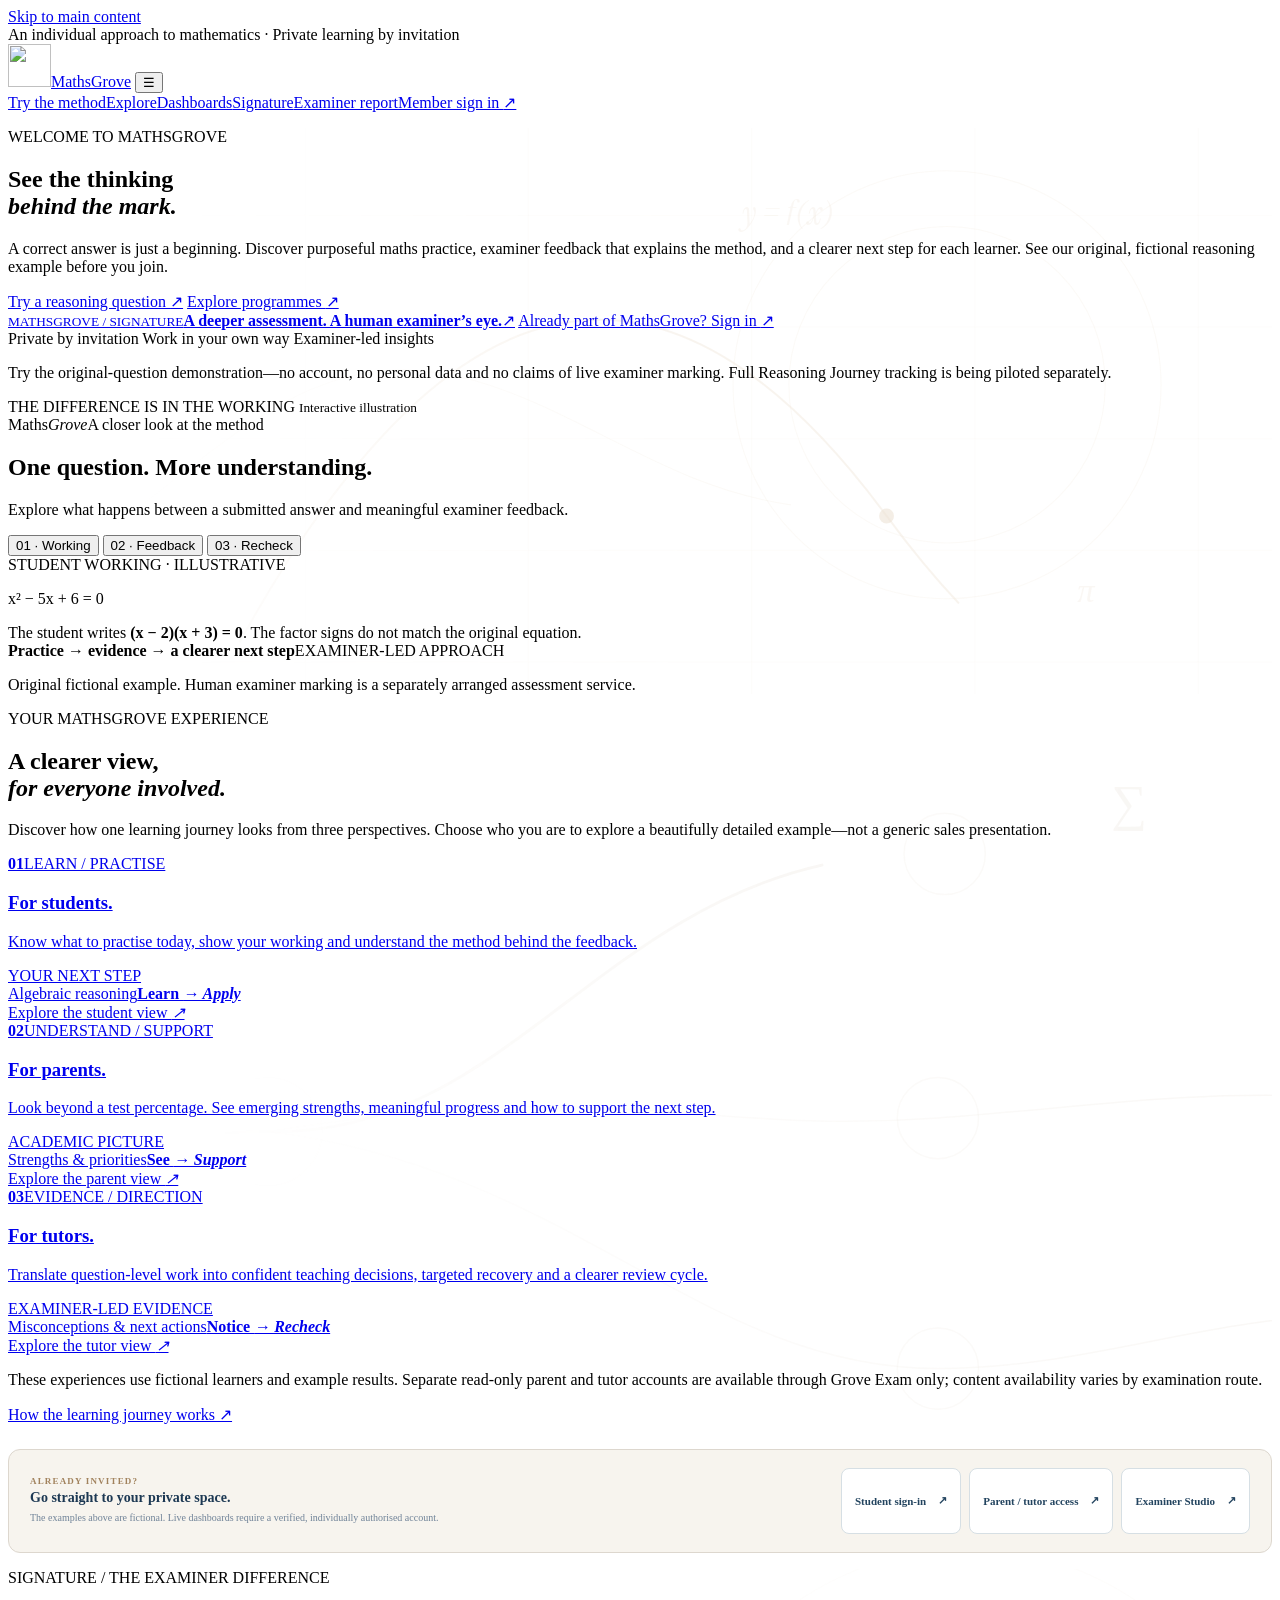
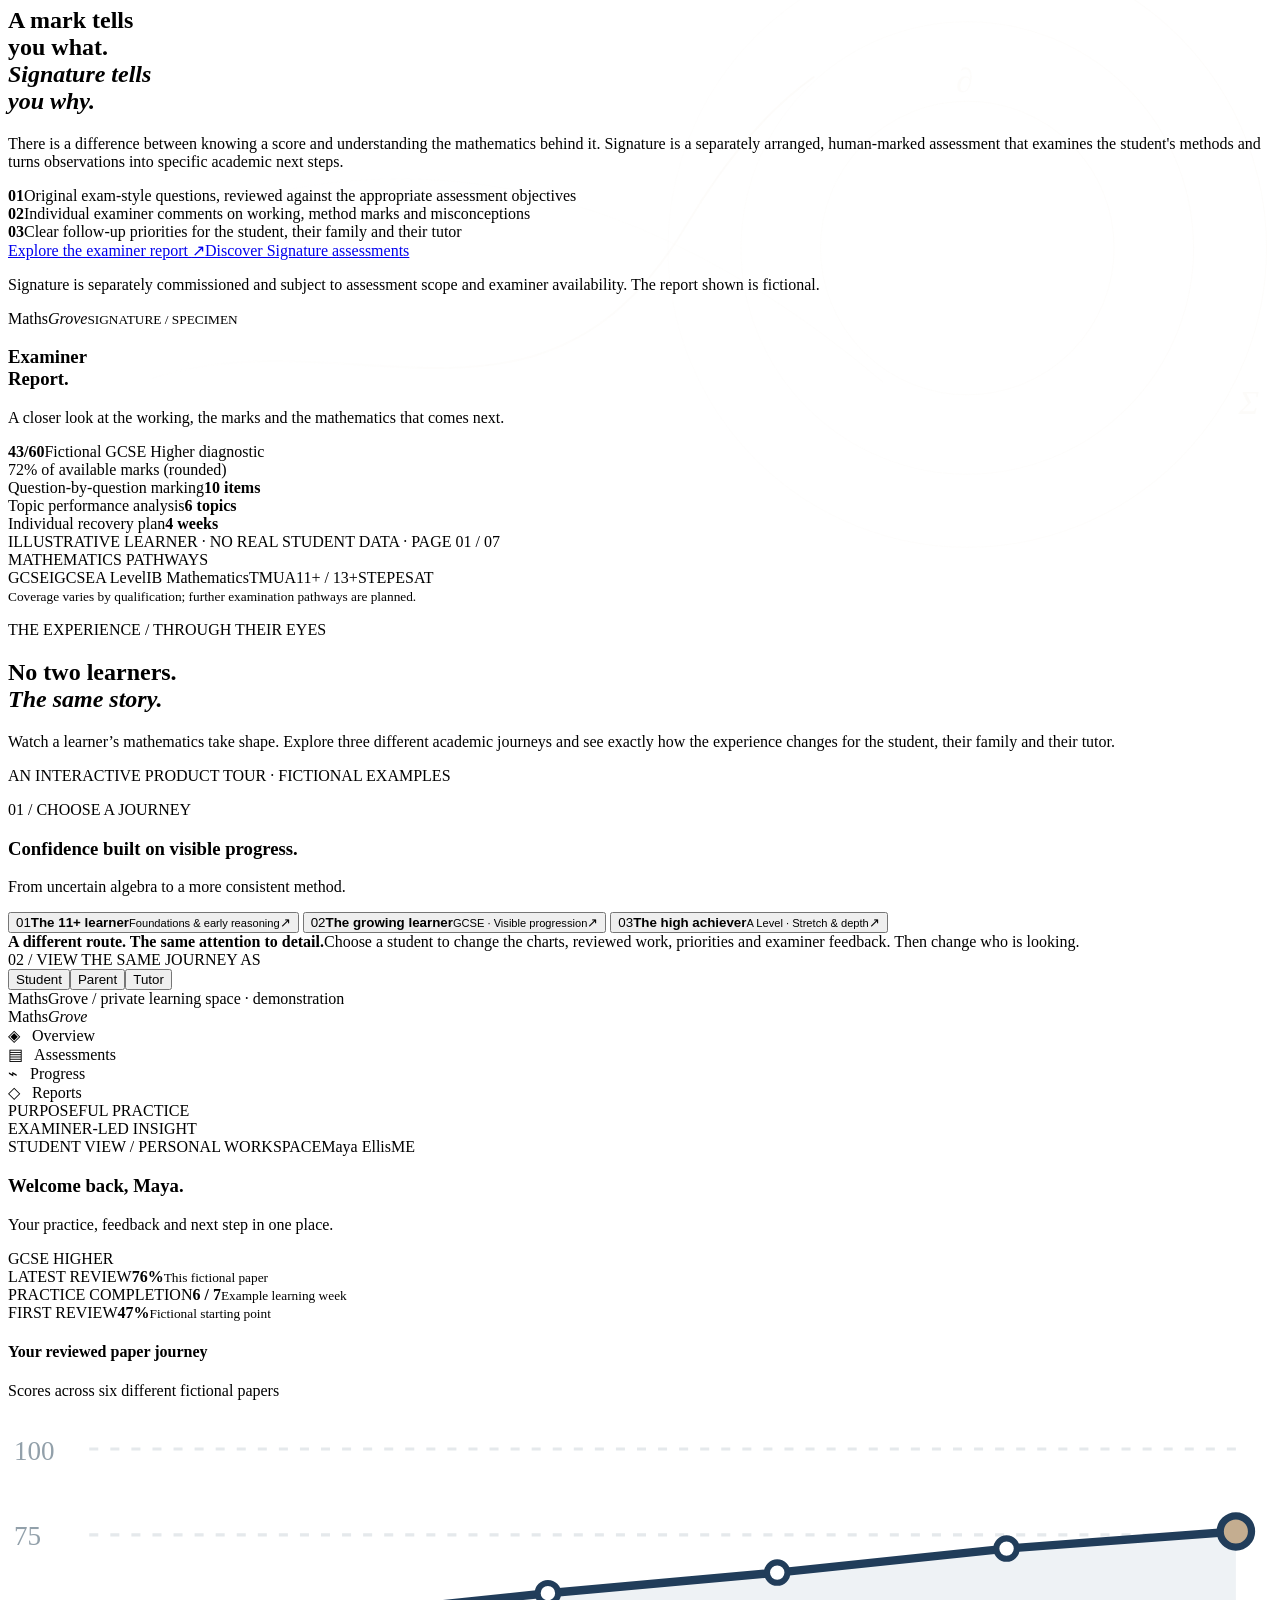
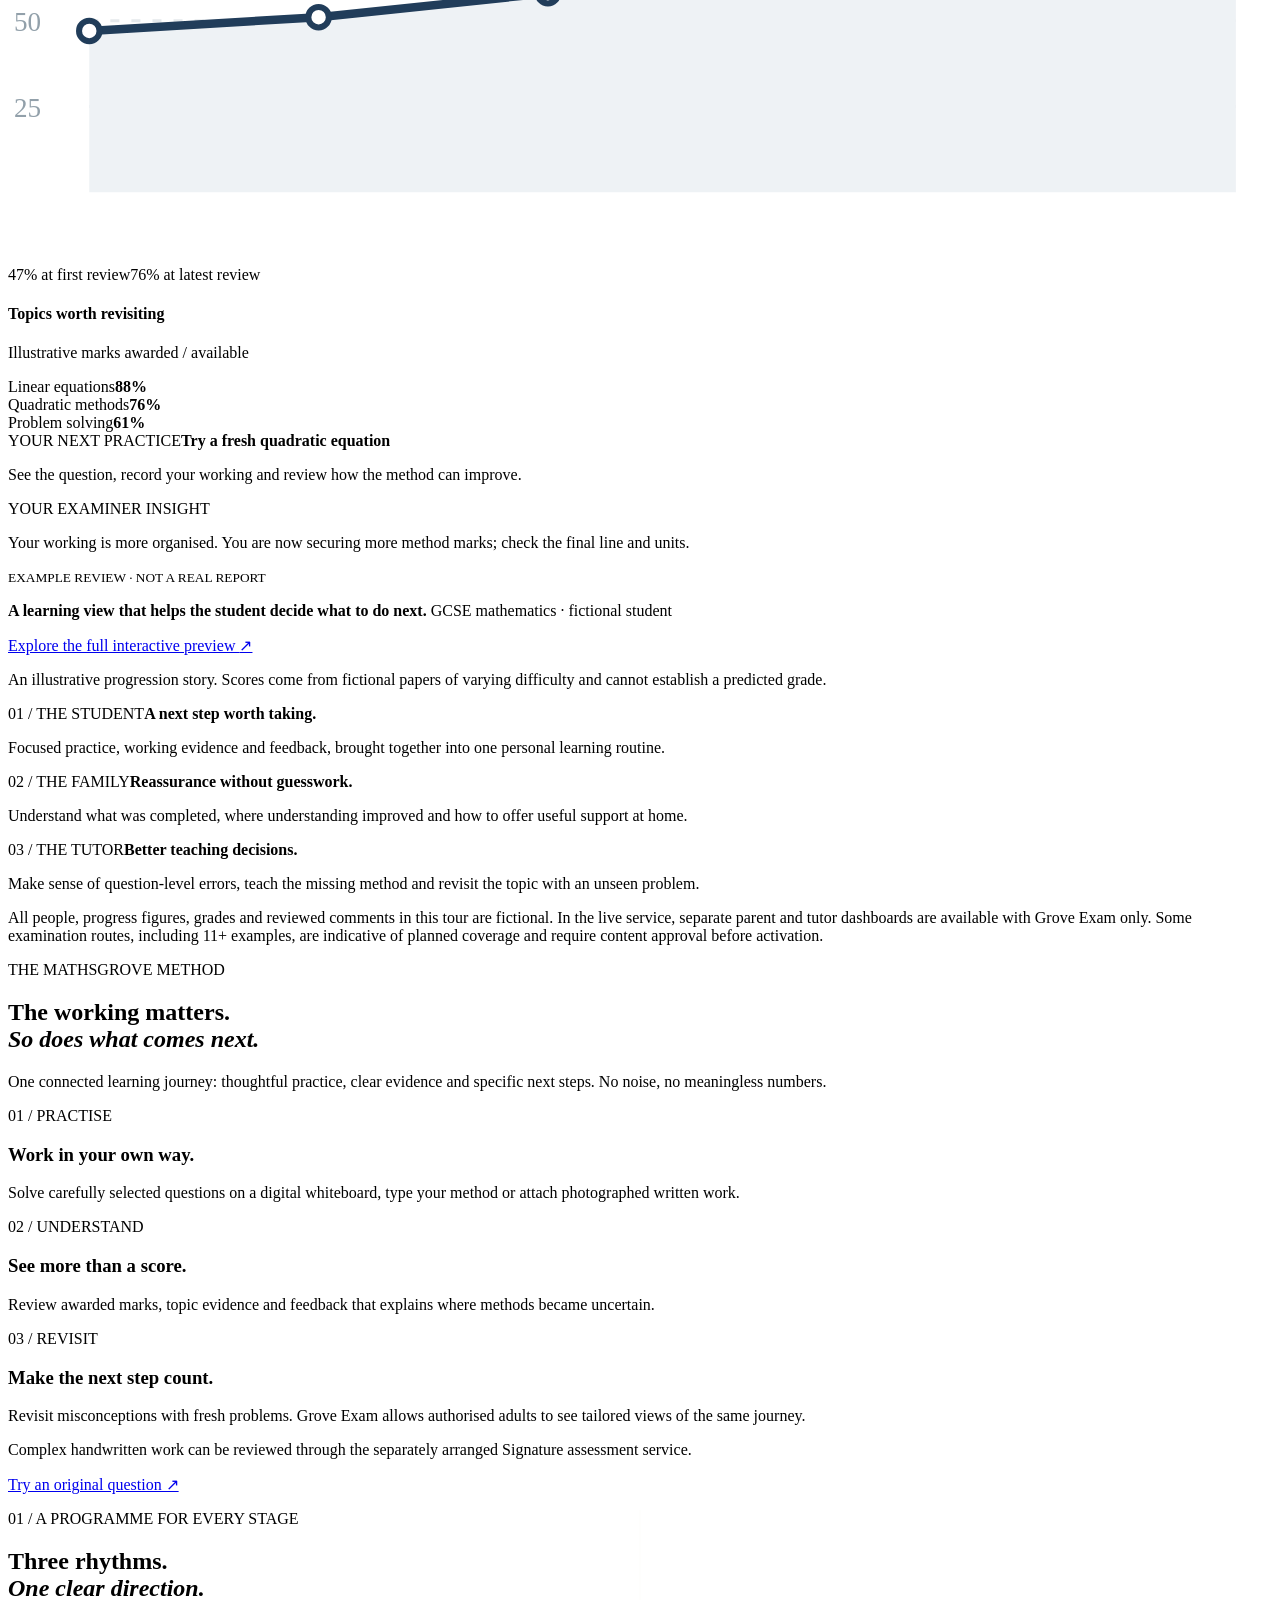
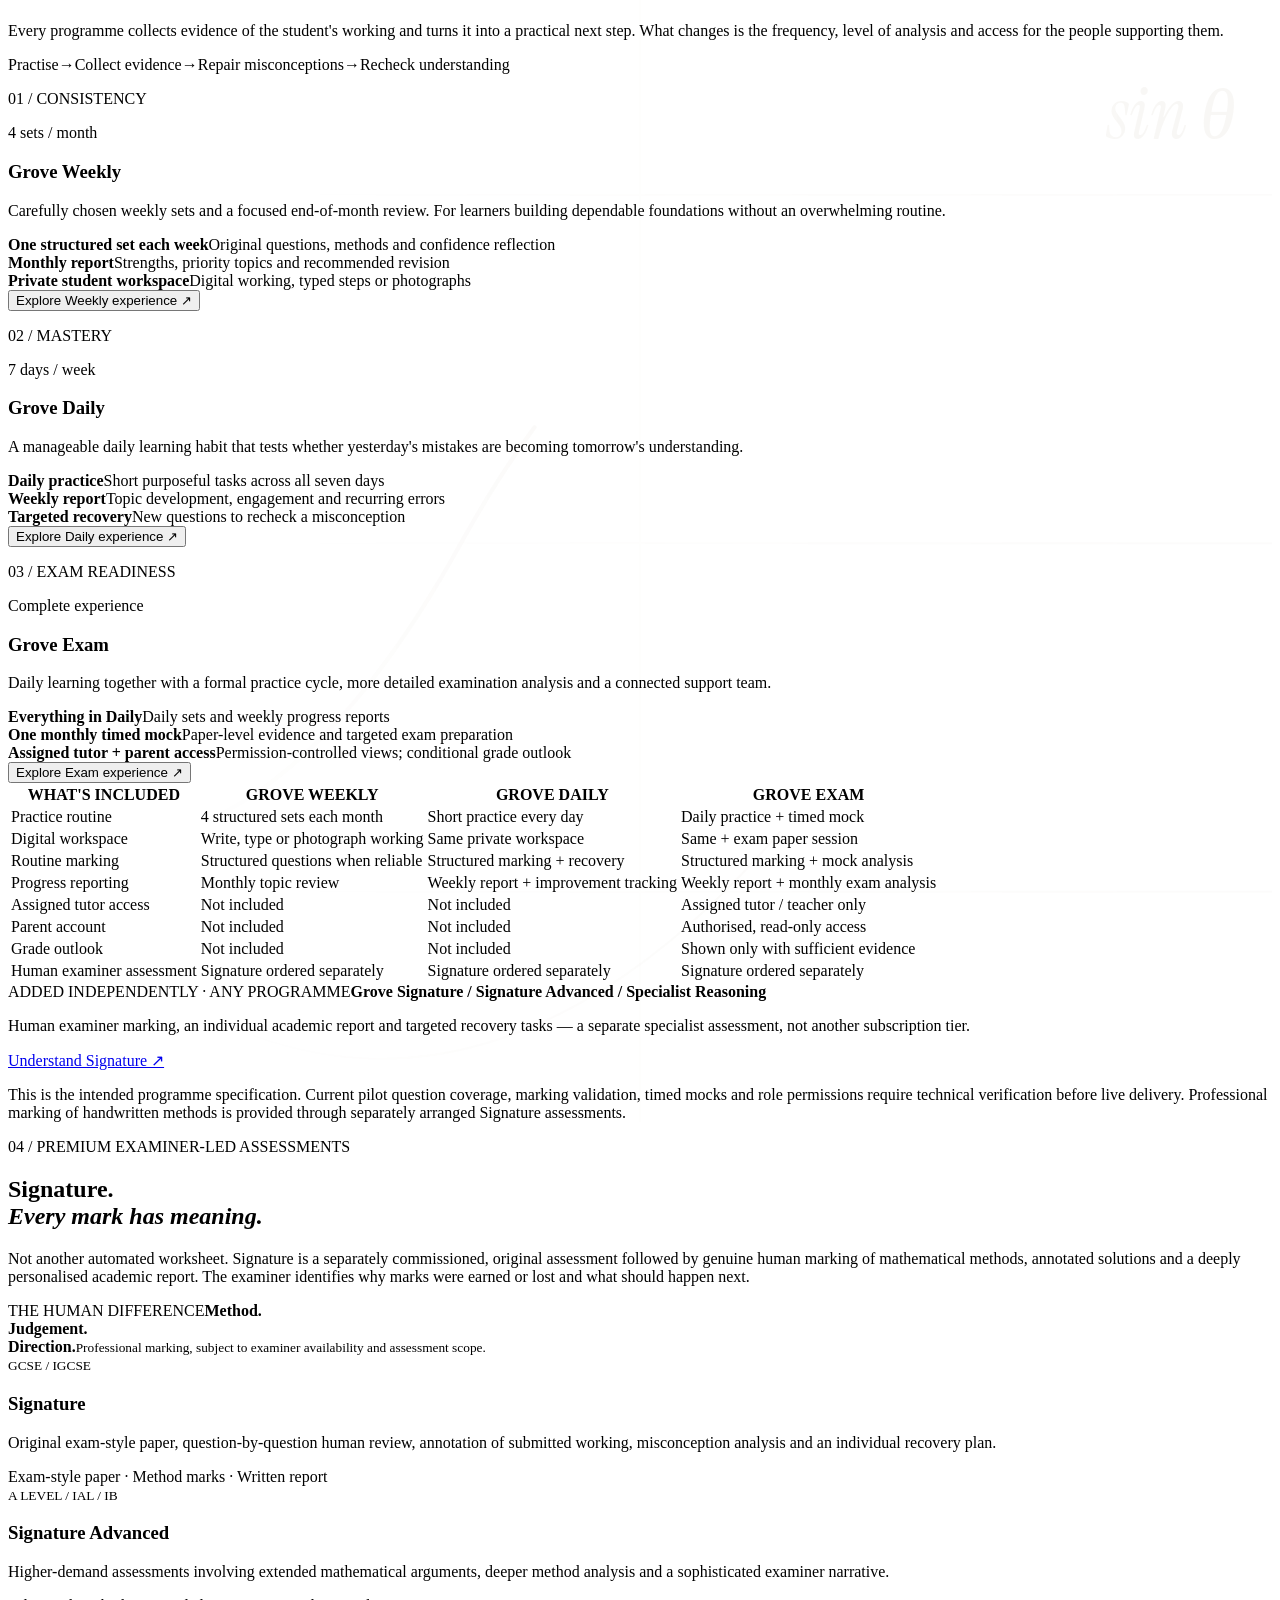
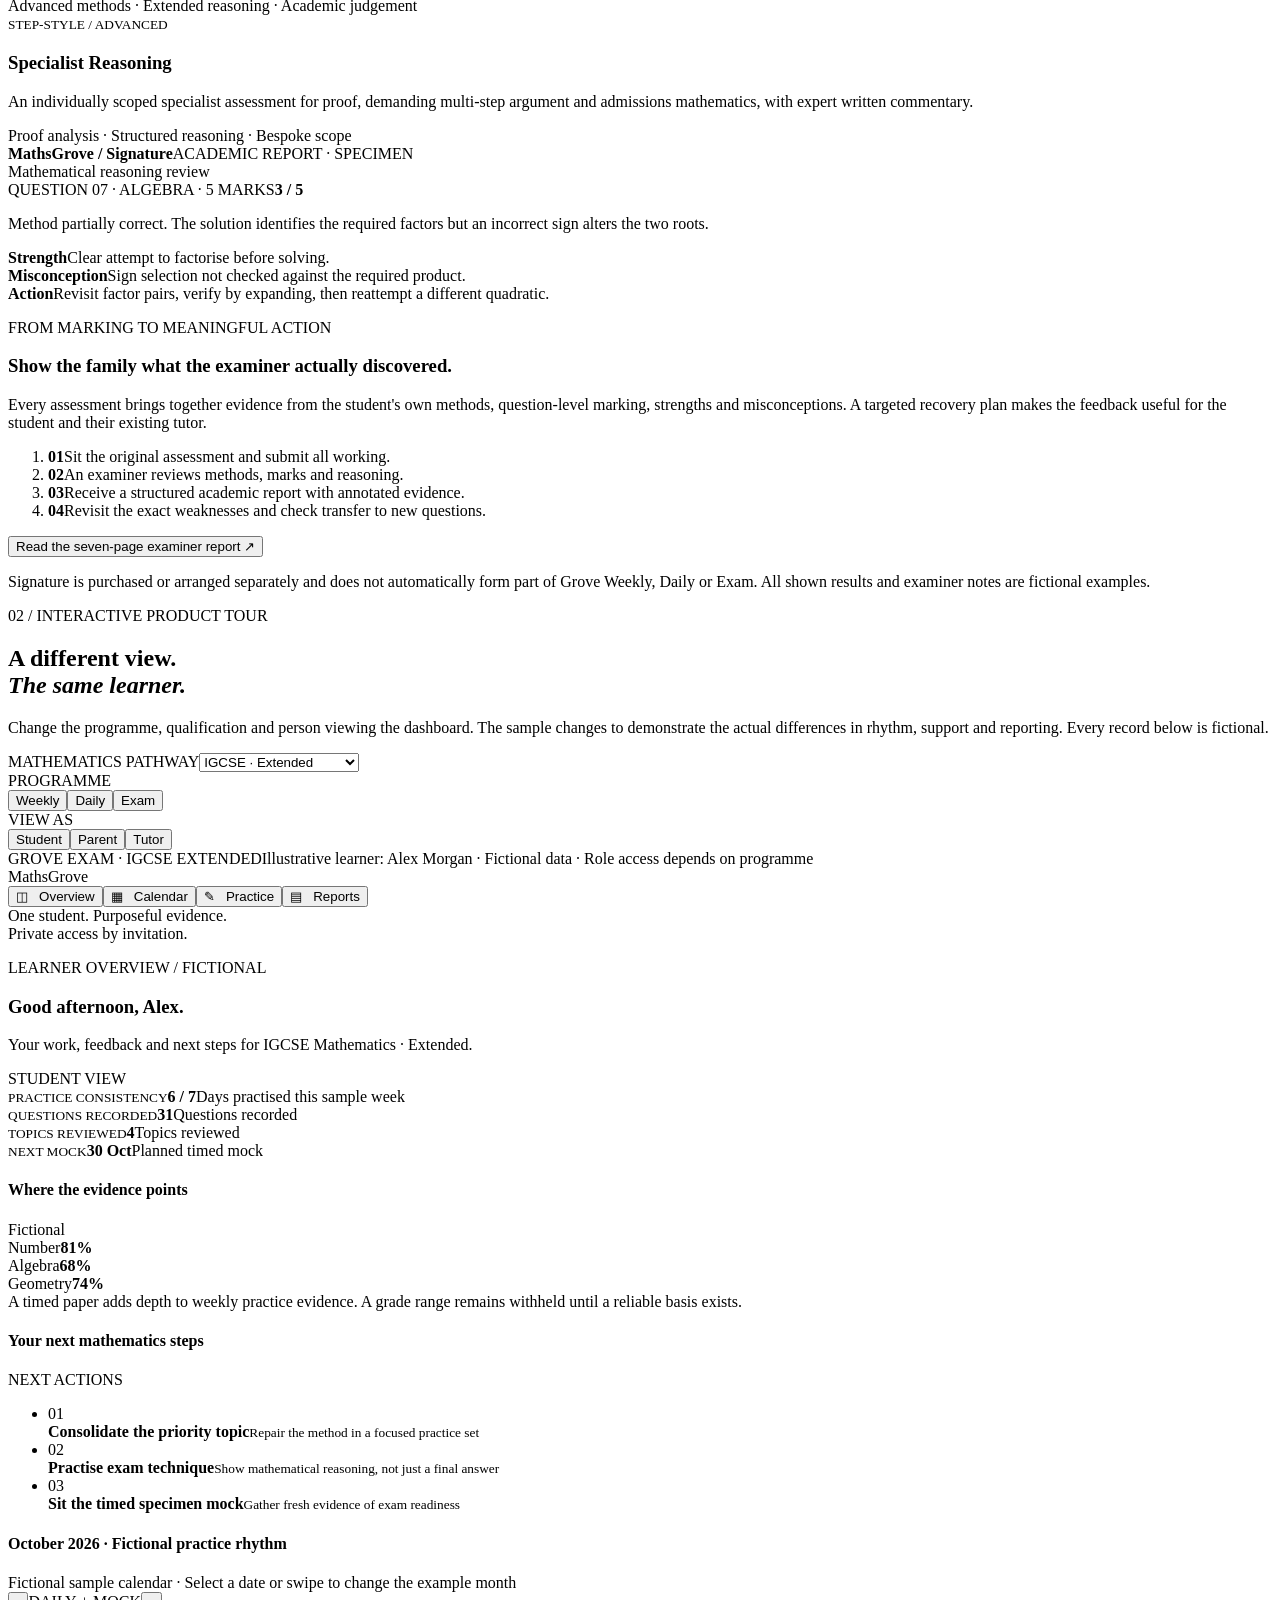
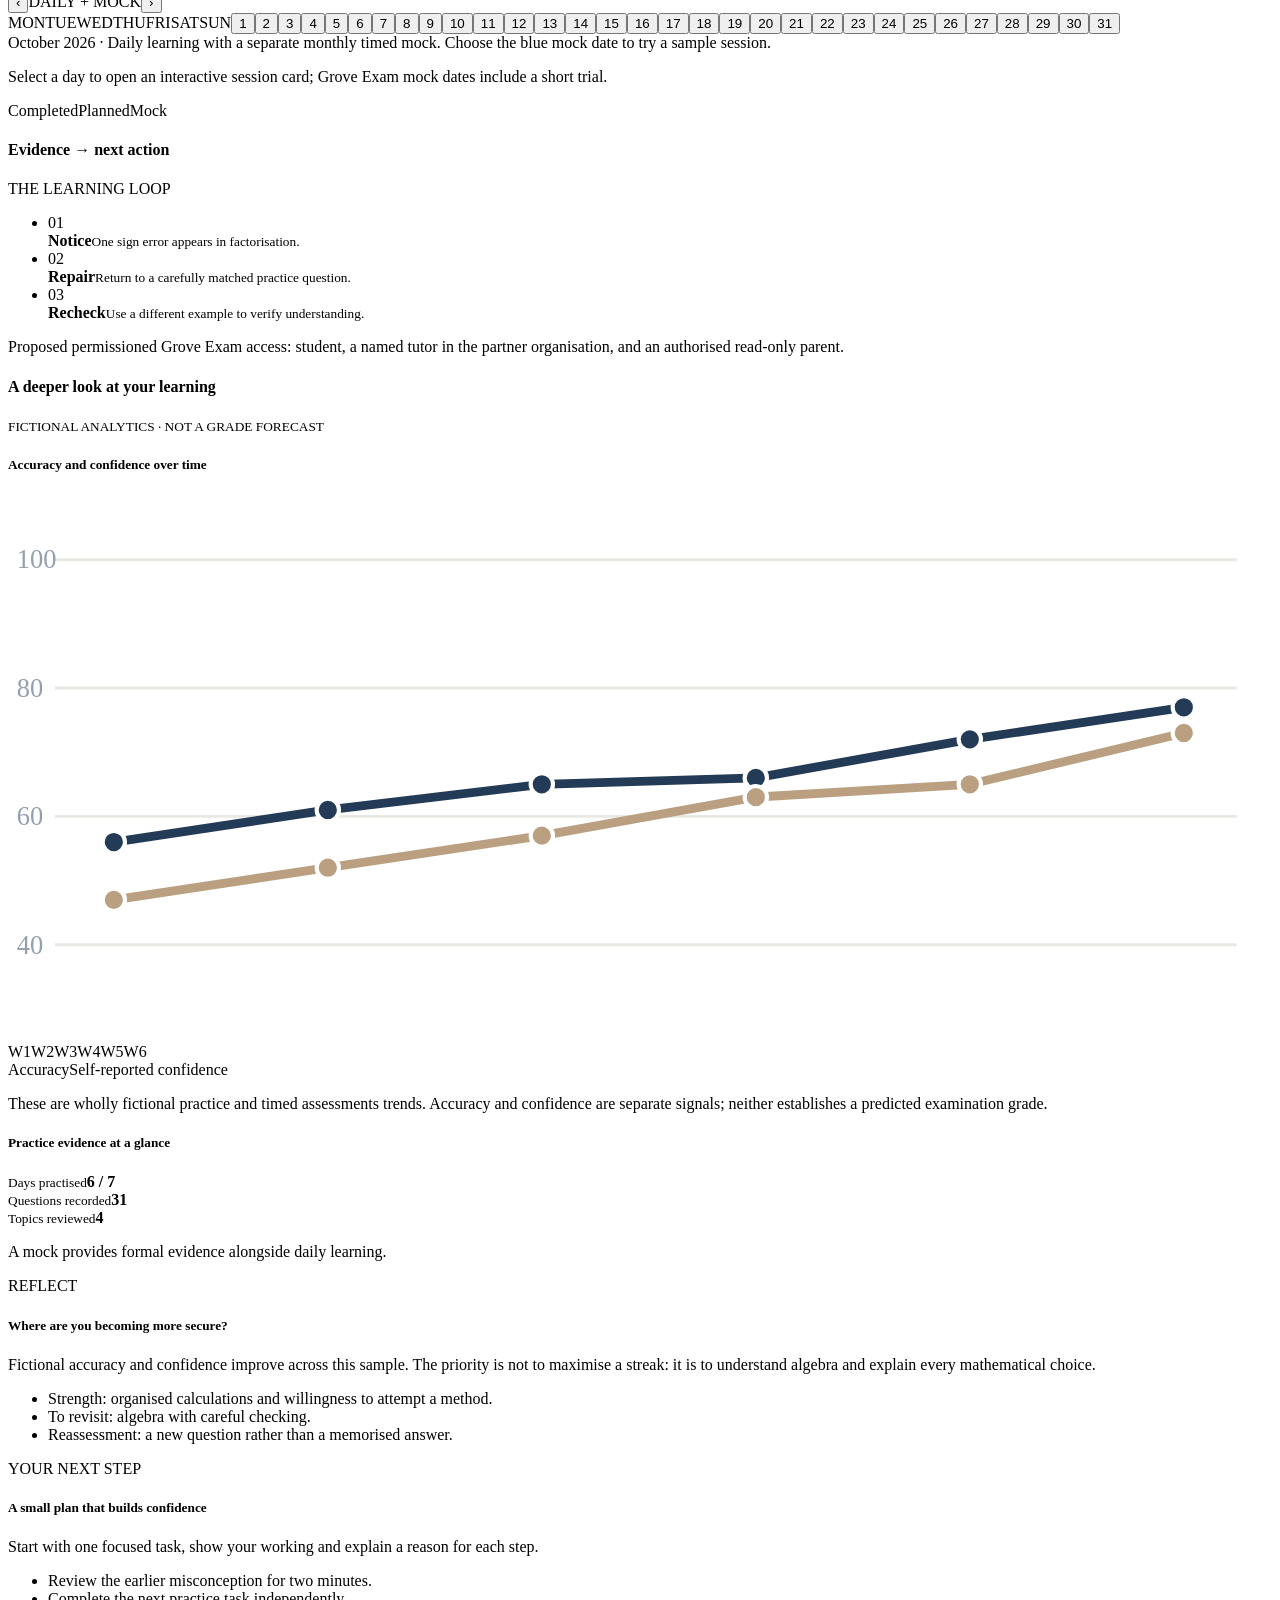
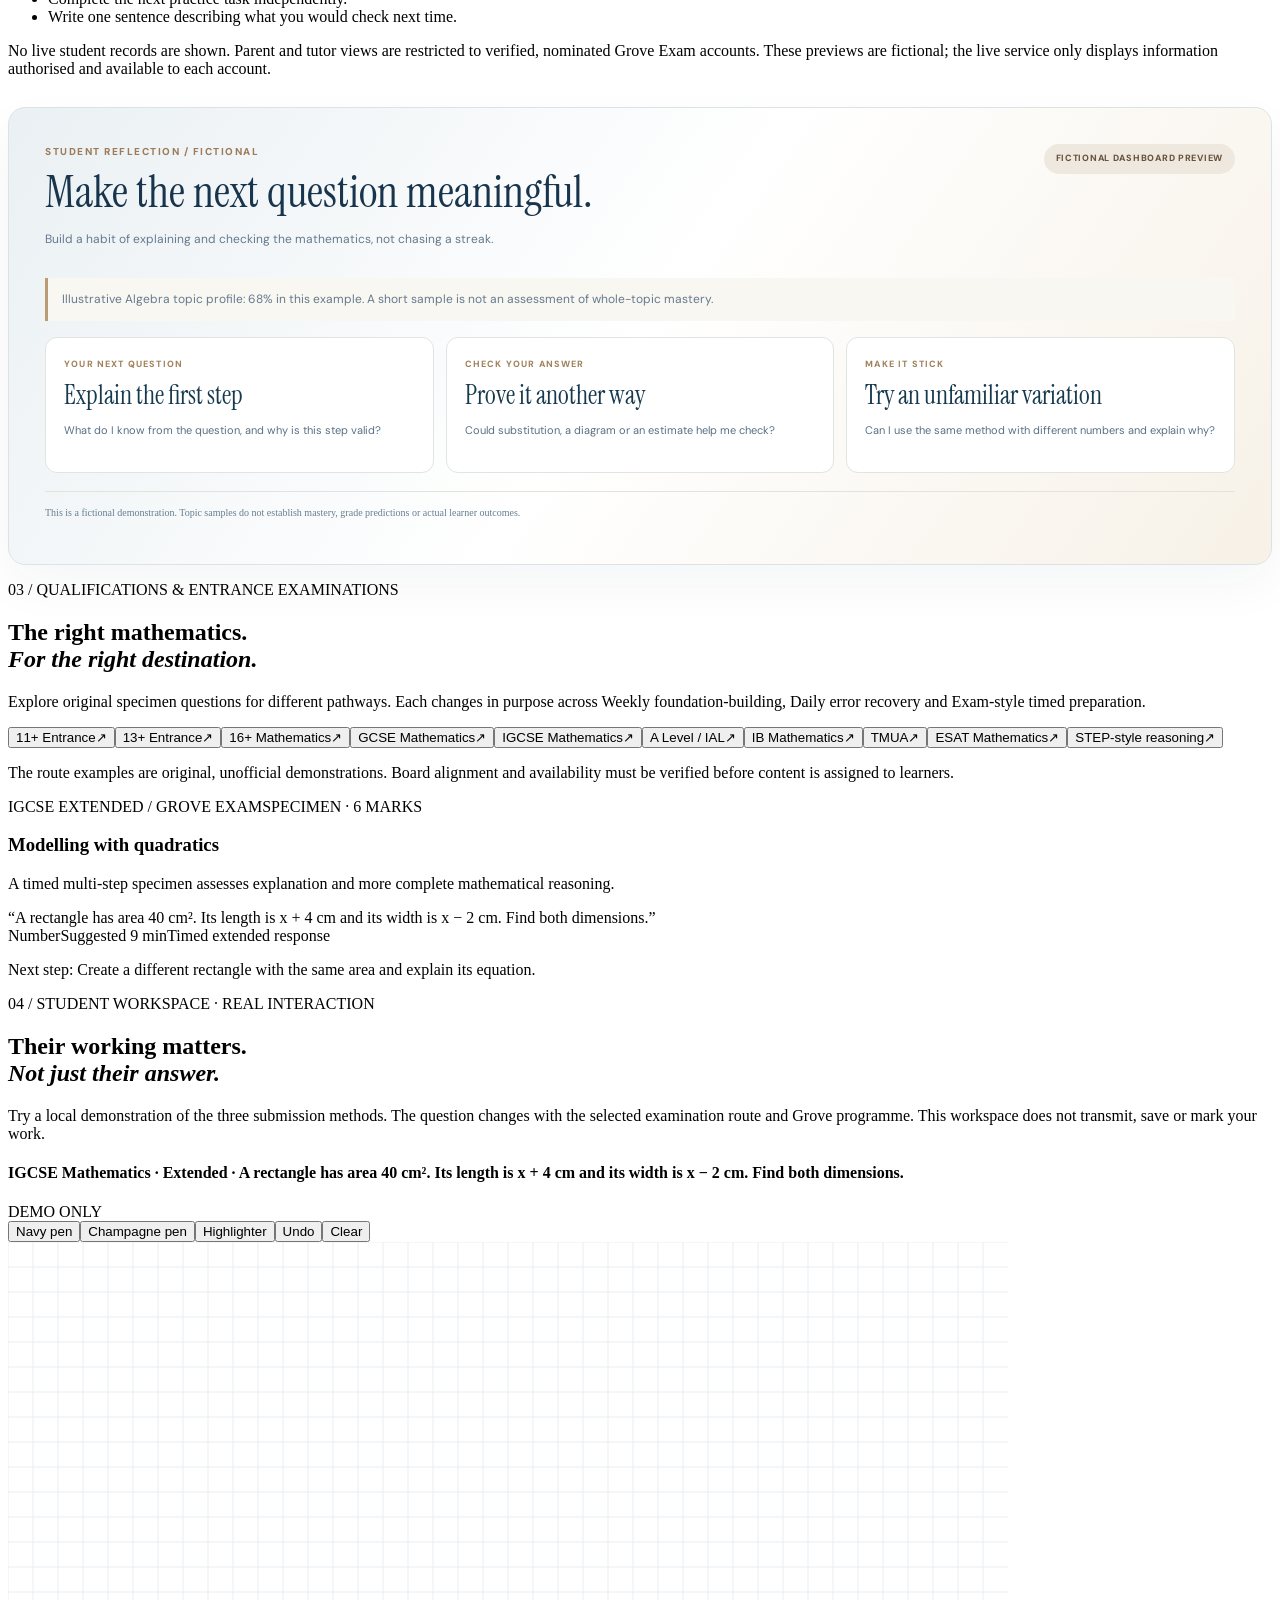
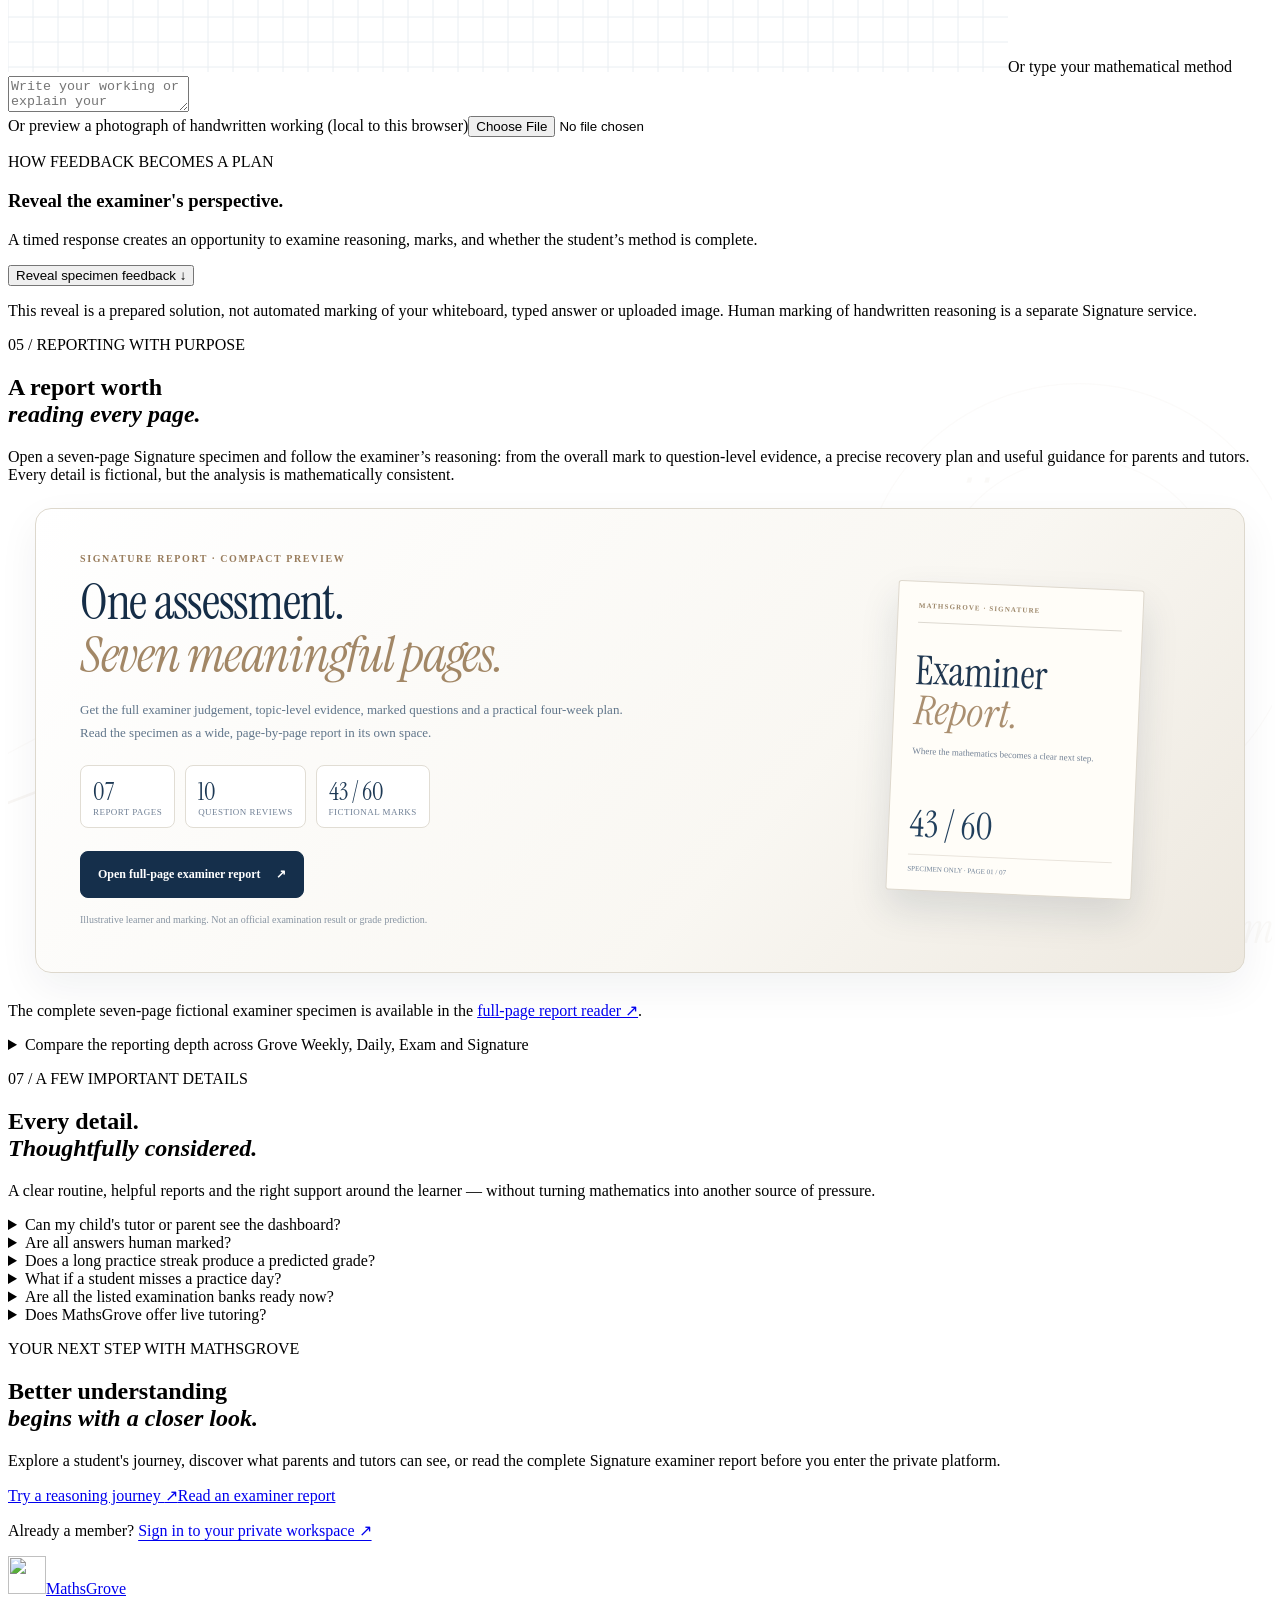
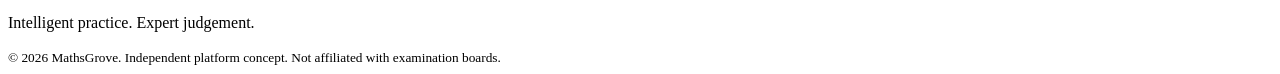
==== commit 97cbf697: "Load smoother mathematical quotes and tailored evidence motion without affecting data logic" ====
--- a/index.html
+++ b/index.html
@@ -28,57 +28,19 @@
 <link rel="stylesheet" href="./atelier-v9.css">
 <link rel="stylesheet" href="./calendar-dialog-polish.css">
 <link rel="stylesheet" href="./maths-cinematic-v11.css">
-<link rel="stylesheet" href="./maths-cinematic-v12.css">
+<link rel="stylesheet" href="./maths-gallery-v13.css">
+<link rel="stylesheet" href="./maths-refinement-v14.css">
 <script defer src="./marketing.js"></script><script defer src="./showcase-v3.js"></script><script defer src="./experience-v4.js"></script>
 <script defer src="./marketing-experience-v5.js"></script>
 <script defer src="./marketing-polish-v6.js"></script>
 
 <script defer src="./welcome-experience-v8.js"></script>
 <script defer src="./atelier-v9.js"></script>
-<script defer src="./maths-cinematic-v12.js"></script>
+<script defer src="./maths-gallery-v13.js"></script>
+<script defer src="./maths-preview-insights-v14.js"></script>
 <style>.mg-integrated{background:#fff}.mg-integrated-sample{background:#f7f4ef}.mg-integrated-lead{max-width:760px;color:#66758a;font-size:15px;line-height:1.8;margin:0 0 28px}.mg-integrated-shell{border:1px solid #e5dfd6;border-radius:10px;overflow:hidden;box-shadow:0 18px 54px rgba(13,27,50,.07);background:#fff}.mg-integrated-shell iframe{display:block;width:100%;height:1050px;border:0;background:#fff}.mg-integrated-sample .mg-integrated-shell iframe{height:1500px}@media(max-width:720px){.mg-integrated-shell{border-radius:6px}.mg-integrated-lead{font-size:13px}}</style></head>
 <body class="mg-site" id="top">
 <a href="#main-content" class="mg-skip">Skip to main content</a>
-<div class="mg12-passage" id="mg12-passage" aria-hidden="true" hidden>
- <div class="mg12-galaxy" aria-hidden="true">
-  <span class="mg12-orbit"></span><span class="mg12-orbit mg12-orbit-two"></span>
-  <svg class="mg12-galaxy-trace" viewBox="0 0 1440 800" preserveAspectRatio="xMidYMid slice" xmlns="http://www.w3.org/2000/svg" focusable="false"><path pathLength="1" d="M-150 700 C120 640 400 -170 740 365 S1160 610 1570 200"/><path pathLength="1" d="M-90 380 C310 150 410 790 875 290 S1360 75 1580 420"/><path pathLength="1" d="M70 780 Q620 150 1100 600 T1590 170"/></svg>
-  <span class="mg12-symbol" data-depth="near" style="--x:9%;--y:17%;--scale:1.15;--duration:1100ms;--delay:100ms;--drift:-24px;--opacity:0.64">π</span>
-<span class="mg12-symbol" data-depth="far" style="--x:22%;--y:13%;--scale:0.9;--duration:1350ms;--delay:200ms;--drift:19px;--opacity:0.26">∑ n²</span>
-<span class="mg12-symbol" data-depth="mid" style="--x:36%;--y:26%;--scale:0.85;--duration:1280ms;--delay:0ms;--drift:-15px;--opacity:0.42">√2</span>
-<span class="mg12-symbol" data-depth="far" style="--x:63%;--y:12%;--scale:1.1;--duration:1400ms;--delay:90ms;--drift:20px;--opacity:0.26">f′(x)</span>
-<span class="mg12-symbol" data-depth="near" style="--x:84%;--y:22%;--scale:1.22;--duration:1230ms;--delay:130ms;--drift:-19px;--opacity:0.64">x²</span>
-<span class="mg12-symbol" data-depth="far" style="--x:12%;--y:40%;--scale:0.86;--duration:1190ms;--delay:210ms;--drift:12px;--opacity:0.26">eⁱπ + 1 = 0</span>
-<span class="mg12-symbol" data-depth="mid" style="--x:73%;--y:40%;--scale:0.95;--duration:1320ms;--delay:120ms;--drift:-16px;--opacity:0.42">∫ f(x) dx</span>
-<span class="mg12-symbol" data-depth="far" style="--x:93%;--y:49%;--scale:1.18;--duration:1120ms;--delay:40ms;--drift:12px;--opacity:0.26">Δ</span>
-<span class="mg12-symbol" data-depth="mid" style="--x:5%;--y:67%;--scale:1.05;--duration:1260ms;--delay:180ms;--drift:24px;--opacity:0.42">sin θ</span>
-<span class="mg12-symbol" data-depth="far" style="--x:26%;--y:69%;--scale:0.9;--duration:1390ms;--delay:100ms;--drift:-17px;--opacity:0.26">x + y = 7</span>
-<span class="mg12-symbol" data-depth="mid" style="--x:49%;--y:77%;--scale:0.84;--duration:1210ms;--delay:90ms;--drift:14px;--opacity:0.42">lim x→0</span>
-<span class="mg12-symbol" data-depth="near" style="--x:68%;--y:74%;--scale:1.05;--duration:1500ms;--delay:150ms;--drift:-23px;--opacity:0.64">a² + b² = c²</span>
-<span class="mg12-symbol" data-depth="mid" style="--x:87%;--y:68%;--scale:0.9;--duration:1230ms;--delay:70ms;--drift:15px;--opacity:0.42">∂y/∂x</span>
-<span class="mg12-symbol" data-depth="far" style="--x:11%;--y:87%;--scale:1.12;--duration:1220ms;--delay:230ms;--drift:-15px;--opacity:0.26">cos θ</span>
-<span class="mg12-symbol" data-depth="mid" style="--x:35%;--y:91%;--scale:1.1;--duration:1350ms;--delay:160ms;--drift:17px;--opacity:0.42">∇</span>
-<span class="mg12-symbol" data-depth="far" style="--x:78%;--y:91%;--scale:1;--duration:1260ms;--delay:130ms;--drift:-16px;--opacity:0.26">φ</span>
-<span class="mg12-symbol" data-depth="mid" style="--x:3%;--y:30%;--scale:0.92;--duration:1450ms;--delay:210ms;--drift:10px;--opacity:0.42">2x + 3</span>
-<span class="mg12-symbol" data-depth="near" style="--x:56%;--y:5%;--scale:1.26;--duration:1460ms;--delay:150ms;--drift:-20px;--opacity:0.64">Σ</span>
-<span class="mg12-symbol" data-depth="far" style="--x:43%;--y:9%;--scale:0.89;--duration:1320ms;--delay:120ms;--drift:21px;--opacity:0.26">dy/dx</span>
-<span class="mg12-symbol" data-depth="mid" style="--x:95%;--y:10%;--scale:1.1;--duration:1280ms;--delay:190ms;--drift:-18px;--opacity:0.42">θ</span>
-<span class="mg12-symbol" data-depth="far" style="--x:16%;--y:57%;--scale:0.8;--duration:1110ms;--delay:210ms;--drift:17px;--opacity:0.26">∈</span>
-<span class="mg12-symbol" data-depth="near" style="--x:91%;--y:88%;--scale:0.9;--duration:1310ms;--delay:190ms;--drift:-20px;--opacity:0.64">y = mx + c</span>
-<span class="mg12-symbol" data-depth="mid" style="--x:57%;--y:91%;--scale:1.32;--duration:1440ms;--delay:110ms;--drift:17px;--opacity:0.42">∞</span>
-<span class="mg12-symbol" data-depth="mid" style="--x:77%;--y:24%;--scale:0.82;--duration:1240ms;--delay:70ms;--drift:-11px;--opacity:0.42">³√8</span>
-<span class="mg12-symbol" data-depth="far" style="--x:41%;--y:55%;--scale:0.75;--duration:1400ms;--delay:170ms;--drift:24px;--opacity:0.26">x₁ + x₂</span>
-<span class="mg12-symbol" data-depth="mid" style="--x:29%;--y:47%;--scale:1.05;--duration:1100ms;--delay:60ms;--drift:11px;--opacity:0.42">n!</span>
-<span class="mg12-symbol" data-depth="far" style="--x:73%;--y:56%;--scale:0.9;--duration:1280ms;--delay:90ms;--drift:-16px;--opacity:0.26">(a+b)²</span>
-<span class="mg12-symbol" data-depth="mid" style="--x:88%;--y:34%;--scale:0.9;--duration:1300ms;--delay:75ms;--drift:20px;--opacity:0.42">∝</span>
- </div>
- <div class="mg12-scene">
-  <span class="mg12-scene-kicker">MATHSGROVE / NEXT CHAPTER</span>
-  <strong class="mg12-scene-formula">f(x)</strong>
-  <span class="mg12-scene-subtitle">Mathematics, with meaning.</span>
-  <div class="mg12-handwriting" aria-hidden="true"><span class="mg12-hand-line">x² − 5x + 6 = 0</span><span class="mg12-hand-line">(x − 2)(x − 3) = 0</span><span class="mg12-hand-line">x = 2 or x = 3</span></div>
- </div>
-</div>
 <div class="preview-banner"><span class="live-dot"></span> An individual approach to mathematics · Private learning by invitation</div>
 <div id="mg6-top-observer" aria-hidden="true"></div>
 <header class="site-header">
--- a/maths-gallery-v13.css
+++ b/maths-gallery-v13.css
@@ -0,0 +1,115 @@
+/* MathsGrove / The Mathematics Gallery v13
+   A gallery of mathematical ideas connects public sections and pages.
+   Transform + opacity animations, static mathematical content, no autoplay video. */
+:root{--mg13-navy:#0d1b32;--mg13-gold:#d4bc99;--mg13-ivory:#faf4e9}
+.mg13-passage{position:fixed;inset:0;z-index:9000;overflow:hidden;isolation:isolate;display:grid;place-items:center;color:var(--mg13-ivory);background:var(--mg13-navy);pointer-events:auto;contain:layout paint}
+.mg13-passage[hidden]{display:none!important}
+.mg13-space{position:absolute;inset:0;pointer-events:none;overflow:hidden;background:radial-gradient(ellipse at 50% 47%,#26354e 0%,#172941 41%,#0a172b 85%)}
+.mg13-space::before{content:"";position:absolute;inset:-30%;opacity:.56;background-image:radial-gradient(circle at 12% 33%,#d7b78e8a 1px,transparent 2px),radial-gradient(circle at 75% 24%,#c7b59a6b 1px,transparent 2px),radial-gradient(circle at 55% 69%,#c7b59a61 1px,transparent 2px),linear-gradient(#dcc7a508 1px,transparent 1px),linear-gradient(90deg,#dcc7a508 1px,transparent 1px);background-size:140px 150px,190px 210px,270px 220px,64px 64px,64px 64px;transform:rotate(-12deg)}
+.mg13-space::after{content:"";position:absolute;inset:0;background:linear-gradient(90deg,#0d1b32a5,transparent 28%,transparent 71%,#0d1b32aa);pointer-events:none}
+.mg13-aura{position:absolute;left:50%;top:49%;width:clamp(350px,60vw,1100px);aspect-ratio:1.5;transform:translate(-50%,-50%);border-radius:50%;background:radial-gradient(ellipse,#d3b27a16,transparent 72%);filter:blur(36px)}
+.mg13-wall{position:absolute;inset:-12% -7%;display:grid;grid-template-columns:repeat(6,minmax(0,1fr));grid-template-rows:repeat(4,minmax(0,1fr));gap:clamp(8px,1.3vw,19px);padding:clamp(24px,4vw,60px);perspective:1000px;mask-image:radial-gradient(ellipse at 50% 51%,transparent 5%,#000 52%,#000 100%);transform:rotate(-4deg)}
+.mg13-tile{position:relative;min-width:0;min-height:0;display:flex;flex-direction:column;align-items:flex-start;justify-content:space-between;gap:8px;padding:clamp(13px,1.7vw,27px);border:1px solid #e2ceb543;border-radius:clamp(8px,1vw,15px);background:linear-gradient(140deg,#f7e9d310 0%,#ab967b08 65%,#f7e9d315 100%);box-shadow:inset 0 1px 0 #f4e9d71b,0 12px 38px #050e1a24;opacity:0;transform:translate3d(0,28px,0) scale(.83);will-change:transform,opacity}
+.mg13-tile::before{content:"";position:absolute;top:12px;right:13px;width:5px;height:5px;border-radius:50%;background:#ddc9a580;box-shadow:0 0 13px #e9cea770}
+.mg13-tile-math{color:#f4e8d6;white-space:nowrap;max-width:100%;font:400 clamp(23px,3.1vw,43px)/1 "Instrument Serif",Georgia,serif;letter-spacing:-.03em;text-shadow:0 1px 15px #e8c99d24}
+.mg13-tile-label{color:#d9bfa4b0;font:700 clamp(8px,.7vw,10px)/1.3 "DM Sans",Arial,sans-serif;letter-spacing:.15em;white-space:nowrap}
+.mg13-tile:nth-child(3n){border-color:#e5d4bc23;background:#d6c5ac07}
+.mg13-tile:nth-child(3n) .mg13-tile-math{color:#dbc9afbb}
+.mg13-tile:nth-child(4n){transform:translate3d(0,32px,0) scale(.78)}
+.mg13-orbit{position:absolute;left:50%;top:50%;width:min(95vw,1000px);height:min(95vw,1000px);border:1px solid #d6c19c20;border-radius:50%;transform:translate(-50%,-50%) rotate(-16deg);box-shadow:0 0 120px #d4ac7514;opacity:0}
+.mg13-orbit::before{content:"";position:absolute;inset:13%;border:1px solid #d7c3a31f;border-radius:50%}
+.mg13-orbit::after{content:"";position:absolute;inset:31%;border:1px solid #d7c3a31a;border-radius:50%}
+.mg13-orbit-two{width:min(125vw,1300px);height:min(85vw,900px);transform:translate(-50%,-50%) rotate(24deg)}
+.mg13-trails{position:absolute;inset:0;width:100%;height:100%;color:#edd4ad;opacity:.45}
+.mg13-trails path{stroke:currentColor;stroke-width:1.8;stroke-linecap:round;fill:none;stroke-dasharray:1;stroke-dashoffset:1}
+.mg13-trails path:nth-child(2){stroke-opacity:.55}
+.mg13-trails path:nth-child(3){stroke-opacity:.3}
+.mg13-content{position:relative;z-index:2;display:flex;flex-direction:column;align-items:center;justify-content:center;width:min(90vw,770px);min-width:0;padding:clamp(16px,3vw,38px);text-align:center;pointer-events:none}
+.mg13-content::before{content:"";position:absolute;inset:-20px -30px;z-index:-1;border-radius:50%;background:radial-gradient(ellipse,#11233de8 0%,#13263abf 47%,transparent 78%);filter:blur(19px)}
+.mg13-eyebrow{font:800 10px/1.5 "DM Sans",Arial,sans-serif;color:#d9be9c;letter-spacing:.25em;margin:0 0 17px;text-transform:uppercase}
+.mg13-formula{display:block;white-space:nowrap;color:#fff6e8;max-width:100%;font:400 clamp(60px,9vw,124px)/1.02 "Instrument Serif",Georgia,serif;letter-spacing:-.05em;text-shadow:0 10px 42px #0008}
+.mg13-title{font:400 clamp(24px,3.5vw,39px)/1.1 "Instrument Serif",Georgia,serif;color:#e8d2b8;margin:7px 0 10px}
+.mg13-paper{width:min(100%,455px);margin:19px auto 0;text-align:left;padding:15px clamp(20px,3vw,33px);border:1px solid #e7ceb14d;border-radius:12px;background:linear-gradient(125deg,#fffdf910,#e8d6bb08);box-shadow:0 14px 55px #030b1859;min-height:140px}
+.mg13-paper-label{display:block;color:#d9c4a8;font:800 9px/1.4 "DM Sans",Arial,sans-serif;letter-spacing:.19em;margin-bottom:12px}
+.mg13-hand-line{display:block;max-width:100%;width:100%;overflow:hidden;white-space:nowrap;color:#faf0df;font:400 clamp(21px,2.5vw,29px)/1.38 "Caveat","Segoe Print","Bradley Hand",cursive;clip-path:inset(0 100% 0 0);text-shadow:0 2px 14px #0b152a75}
+.mg13-hand-line:nth-of-type(2){padding-left:15px;color:#e9d2b1;transform:rotate(-.6deg)}
+.mg13-hand-line:nth-of-type(3){padding-left:29px;color:#e8d8c4;transform:rotate(.6deg)}
+.mg13-progress{margin-top:19px;color:#c9ae8b;font:700 10px/1 "DM Sans",Arial,sans-serif;letter-spacing:.2em}
+.mg13-passage.mg13-active .mg13-wall{animation:mg13-wall-travel 1430ms cubic-bezier(.19,.7,.2,1) both}
+.mg13-passage.mg13-active .mg13-tile{animation:mg13-tile-arrive 970ms cubic-bezier(.16,.74,.24,1) calc(var(--i)*16ms) both}
+.mg13-passage.mg13-active .mg13-orbit{animation:mg13-orbit-discover 1350ms cubic-bezier(.2,.7,.2,1) both}
+.mg13-passage.mg13-active .mg13-orbit-two{animation-delay:180ms}
+.mg13-passage.mg13-active .mg13-trails path{animation:mg13-curve-trace 1120ms cubic-bezier(.18,.72,.2,1) both}
+.mg13-passage.mg13-active .mg13-trails path:nth-child(2){animation-delay:160ms}
+.mg13-passage.mg13-active .mg13-trails path:nth-child(3){animation-delay:300ms}
+.mg13-passage.mg13-active .mg13-formula{animation:mg13-formula-arrive 640ms cubic-bezier(.16,.7,.2,1) 130ms both}
+.mg13-passage.mg13-active .mg13-eyebrow{animation:mg13-formula-arrive 520ms cubic-bezier(.16,.7,.2,1) 70ms both}
+.mg13-passage.mg13-active .mg13-title{animation:mg13-formula-arrive 640ms cubic-bezier(.16,.7,.2,1) 210ms both}
+.mg13-passage.mg13-active .mg13-hand-line:nth-of-type(1){animation:mg13-solution-write .45s steps(24,end) .36s both}
+.mg13-passage.mg13-active .mg13-hand-line:nth-of-type(2){animation:mg13-solution-write .47s steps(26,end) .59s both}
+.mg13-passage.mg13-active .mg13-hand-line:nth-of-type(3){animation:mg13-solution-write .43s steps(22,end) .86s both}
+.mg13-passage[data-mode="small"] .mg13-paper{display:none}
+.mg13-passage[data-mode="small"] .mg13-tile{animation-duration:580ms!important;animation-delay:calc(var(--i)*8ms)!important}
+.mg13-passage[data-mode="small"] .mg13-trails path{animation-duration:600ms}
+.mg13-passage[data-mode="small"] .mg13-progress{display:none}
+.mg13-passage[data-scene="report"] .mg13-formula{font-size:clamp(50px,7.1vw,99px)}
+.mg13-passage[data-scene="report"] .mg13-tile:nth-child(3n){border-color:#e8caa450}
+.mg13-passage[data-scene="people"] .mg13-tile{border-radius:22px}
+.mg13-passage[data-scene="working"] .mg13-tile{background:linear-gradient(120deg,#eae8eb12,#e3ccac0a)}
+.mg13-passage[data-scene="home"] .mg13-formula{font-size:clamp(70px,11vw,144px)}
+.mg13-number-trail{position:fixed;z-index:1300;display:block;width:0;height:0;pointer-events:none;animation:mg13-trail-finish 480ms linear both}
+.mg13-spark{position:absolute;left:0;top:0;display:block;color:#a58b67;font:italic 400 22px/1 "Instrument Serif",Georgia,serif;opacity:0;white-space:nowrap;transform:translate(-50%,-50%);text-shadow:0 3px 10px #fff9}
+.mg13-spark:nth-child(1){--dx:-31px;--dy:-28px}
+.mg13-spark:nth-child(2){--dx:29px;--dy:-34px}
+.mg13-spark:nth-child(3){--dx:-43px;--dy:23px}
+.mg13-spark:nth-child(4){--dx:38px;--dy:27px}
+.mg13-spark:nth-child(5){--dx:0px;--dy:-51px}
+.mg13-number-trail .mg13-spark{animation:mg13-spark-drift 480ms cubic-bezier(.14,.66,.26,1) calc(var(--n)*25ms) both}
+body.mg-site.mg13-transitioning .mg11-atmosphere.mg11-visible svg{animation-play-state:paused}
+body.mg-site .mg13-arrived{animation:mg13-destination-reveal 680ms cubic-bezier(.18,.7,.22,1) both}
+body.mg-site .mg13-arrived:focus{outline:none}
+body.mg-report-reader .mgr-hero,body.rg .rg-hero{animation:mg13-page-reveal .8s cubic-bezier(.19,.7,.2,1) both}
+@keyframes mg13-wall-travel{0%{opacity:0;transform:perspective(900px) rotateX(10deg) rotate(-8deg) scale(.79)}30%{opacity:.88}80%{opacity:1}100%{opacity:.8;transform:perspective(1100px) rotateX(0) rotate(0) scale(1.18)}}
+@keyframes mg13-tile-arrive{0%{opacity:0;transform:translate3d(0,25px,0) scale(.82)}36%{opacity:.63}80%{opacity:.8}100%{opacity:.37;transform:translate3d(0,-9px,0) scale(1)}}
+@keyframes mg13-orbit-discover{from{opacity:0;transform:translate(-50%,-50%) rotate(-26deg) scale(.75)}42%{opacity:.76}to{opacity:.22;transform:translate(-50%,-50%) rotate(-8deg) scale(1.16)}}
+@keyframes mg13-curve-trace{from{stroke-dashoffset:1}to{stroke-dashoffset:0}}
+@keyframes mg13-formula-arrive{from{opacity:0;transform:translateY(26px) scale(.97)}to{opacity:1;transform:translateY(0) scale(1)}}
+@keyframes mg13-solution-write{from{clip-path:inset(0 100% 0 0)}to{clip-path:inset(0 0 0 0)}}
+@keyframes mg13-trail-finish{from{opacity:1}90%{opacity:1}to{opacity:0}}
+@keyframes mg13-spark-drift{0%{opacity:0;transform:translate(-50%,-50%) scale(.5)}35%{opacity:.8}to{opacity:0;transform:translate(calc(-50% + var(--dx)),calc(-50% + var(--dy))) scale(1.14)}}
+@keyframes mg13-destination-reveal{from{opacity:.66;filter:brightness(.96)}to{opacity:1;filter:brightness(1)}}
+@keyframes mg13-page-reveal{from{opacity:.4;transform:translateY(18px)}to{opacity:1;transform:translateY(0)}}
+@media(max-width:820px){
+ .mg13-wall{inset:-12% -28%;gap:8px;grid-template-columns:repeat(4,minmax(0,1fr));grid-template-rows:repeat(4,minmax(0,1fr));mask-image:radial-gradient(ellipse,transparent 7%,#000 63%,#000 100%)}
+ .mg13-tile:nth-child(n+17){display:none}
+ .mg13-content{width:min(94vw,610px)}
+ .mg13-paper{max-width:420px}
+ .mg13-tile{padding:clamp(10px,2vw,18px)}
+ .mg13-tile-label{font-size:8px}
+ .mg13-aura{filter:blur(18px)}
+}
+@media(max-width:480px){
+ .mg13-content{padding:14px;width:96vw}
+ .mg13-eyebrow{font-size:9px;letter-spacing:.16em;margin-bottom:9px}
+ .mg13-formula{font-size:clamp(45px,11vw,66px);white-space:normal}
+ .mg13-passage[data-scene="report"] .mg13-formula{font-size:clamp(39px,9vw,56px)}
+ .mg13-title{font-size:clamp(24px,6vw,32px);margin:4px 0}
+ .mg13-paper{padding:12px 16px;min-height:124px;margin-top:13px}
+ .mg13-paper-label{font-size:8px;margin-bottom:7px}
+ .mg13-hand-line{font-size:clamp(20px,5vw,27px)}
+ .mg13-hand-line:nth-of-type(2){padding-left:8px}
+ .mg13-hand-line:nth-of-type(3){padding-left:16px}
+ .mg13-wall{inset:-8% -40%;gap:9px}
+ .mg13-tile-math{font-size:clamp(22px,7vw,29px)}
+ .mg13-trails{opacity:.26}
+ .mg13-orbit{width:150vw;height:150vw}
+ .mg13-progress{margin-top:12px}
+}
+@media(prefers-reduced-motion:reduce){
+ .mg13-passage,.mg13-number-trail{display:none!important}
+ .mg13-arrived,body.mg-report-reader .mgr-hero,body.rg .rg-hero{animation:none!important;transition:none!important;transform:none!important;filter:none!important}
+}
+@media print{
+ .mg13-passage,.mg13-number-trail{display:none!important}
+ .mg13-arrived,body.mg-report-reader .mgr-hero,body.rg .rg-hero{animation:none!important}
+}
--- a/maths-refinement-v14.css
+++ b/maths-refinement-v14.css
@@ -0,0 +1,129 @@
+/* MathsGrove / v14 — smoother editorial mathematics and role-aware evidence.
+   Motion remains decorative; information is available instantly and as plain text. */
+.mg13-passage .mg14-maths-quote{
+ max-width:620px;margin:18px auto 8px;padding:21px clamp(18px,5vw,45px);
+ border-top:1px solid #ead6b65c;border-bottom:1px solid #ead6b640;
+ color:#f5e8d8;text-align:center;
+ font:italic 400 clamp(23px,3.3vw,37px)/1.27 "Instrument Serif",Georgia,serif;
+ letter-spacing:-.012em;text-wrap:balance;text-shadow:0 5px 28px #0007;
+}
+.mg13-passage .mg14-maths-quote::before{content:"“";color:#d3b38c;font-size:1.27em}
+.mg13-passage .mg14-maths-quote::after{content:"”";color:#d3b38c;font-size:1.27em}
+.mg13-passage.mg13-active .mg14-maths-quote{
+ animation:mg14-quote-enter .84s cubic-bezier(.18,.73,.24,1) .18s both;
+}
+.mg13-passage .mg13-title{margin:8px 0 3px}
+.mg13-passage .mg13-formula{filter:drop-shadow(0 8px 30px #0a142c77)}
+.mg13-passage.mg13-active .mg13-wall{
+ animation-duration:1.55s;animation-timing-function:cubic-bezier(.14,.72,.2,1);
+}
+.mg13-passage.mg13-active .mg13-tile{
+ animation-duration:1.04s;animation-timing-function:cubic-bezier(.16,.75,.23,1);
+}
+.mg13-passage.mg13-active .mg13-orbit{animation-duration:1.55s}
+.mg13-passage.mg13-active .mg13-trails path{animation-duration:1.33s}
+.mg13-passage[data-mode="small"] .mg14-maths-quote{display:none}
+.mg13-passage[data-mode="small"] .mg13-title{font-size:clamp(24px,3vw,34px)}
+.mg13-passage[data-mode="small"] .mg13-formula{font-size:clamp(55px,7vw,90px)}
+@keyframes mg14-quote-enter{
+ from{opacity:0;transform:translateY(14px) scale(.982)}
+ to{opacity:1;transform:translateY(0) scale(1)}
+}
+
+/* Explicit explanation and sample-size cautions; no colour-only signal. */
+.mg14-inquiry,.mg14-student-inquiry{
+ margin:24px 0 8px;padding:23px;
+ border:1px solid #dedad3;border-radius:15px;
+ background:linear-gradient(125deg,#faf8f4 0%,#fff 70%,#f5f1e9 100%);
+ color:#203750;box-shadow:0 12px 40px #142d4810;
+}
+.mg14-inquiry *,.mg14-student-inquiry *{box-sizing:border-box}
+.mg14-inquiry-header{display:flex;align-items:start;justify-content:space-between;gap:16px;flex-wrap:wrap}
+.mg14-kicker{display:block;color:#9b7b59;font:800 10px/1.5 "DM Sans",Arial,sans-serif;letter-spacing:.15em;text-transform:uppercase;margin-bottom:8px}
+.mg14-inquiry h3,.mg14-student-inquiry h3{font:400 clamp(29px,3vw,40px)/1.12 "Instrument Serif",Georgia,serif!important;color:#17364f!important;margin:0 0 10px!important}
+.mg14-inquiry h4{font:400 clamp(22px,2.25vw,28px)/1.16 "Instrument Serif",Georgia,serif!important;color:#1e3b52!important;margin:0 0 12px!important}
+.mg14-inquiry p,.mg14-student-inquiry p{font:400 12px/1.75 "DM Sans",Arial,sans-serif!important;color:#536d80!important;margin:0}
+.mg14-evidence-chip{display:inline-flex;align-items:center;padding:8px 12px;border-radius:100px;background:#eee8df;color:#67513b;white-space:nowrap;font:800 9px/1.5 "DM Sans",Arial,sans-serif;letter-spacing:.08em}
+.mg14-coverage{display:grid;grid-template-columns:minmax(0,1.7fr) minmax(0,1fr);gap:14px;margin-top:20px}
+.mg14-evidence-panel,.mg14-activity-panel{border:1px solid #e5e5e3;border-radius:12px;padding:20px;background:#fff;min-width:0}
+.mg14-activity-panel{background:#17344d;border-color:#17344d}
+.mg14-activity-panel h4{color:#faf4ea!important}
+.mg14-activity-panel p{color:#dbe7ed!important}
+.mg14-subtle{font-size:10px!important;color:#76899a!important;margin-top:10px!important}
+.mg14-activity-panel .mg14-subtle{color:#c1d2db!important}
+.mg14-empty{padding:12px;border-radius:6px;background:#f4f1eb}
+.mg14-bars{display:grid;gap:15px;margin-top:17px}
+.mg14-bar-head{display:flex;gap:12px;align-items:center;justify-content:space-between;margin-bottom:7px}
+.mg14-bar-head strong{font:700 12px/1.4 "DM Sans",Arial,sans-serif;color:#1c354d}
+.mg14-bar-head span{font:700 11px/1.4 "DM Sans",Arial,sans-serif;color:#597386;font-variant-numeric:tabular-nums}
+.mg14-bar-track{height:8px;border-radius:100px;background:#e9edf0;overflow:hidden}
+.mg14-bar-fill{display:block;height:100%;background:linear-gradient(90deg,#b8a080,#476f88);border-radius:inherit;max-width:100%;transform-origin:left center}
+.mg14-evidence-row small{display:block;margin-top:5px;font:400 10px/1.5 "DM Sans",Arial,sans-serif;color:#738698}
+.mg14-guides{display:grid;grid-template-columns:repeat(3,minmax(0,1fr));gap:12px;margin-top:15px}
+.mg14-guide{background:#fff;border:1px solid #e6e4df;border-radius:12px;padding:18px 17px;min-width:0;transition:transform .26s cubic-bezier(.18,.7,.2,1),box-shadow .26s ease}
+.mg14-guide:hover{transform:translateY(-3px);box-shadow:0 12px 26px #14324c0e}
+.mg14-guide ol,.mg14-student-steps{margin:16px 0 0;padding:0;list-style:none;counter-reset:decision}
+.mg14-guide li,.mg14-student-steps li{counter-increment:decision;position:relative;padding:1px 0 16px 28px;margin-bottom:12px;border-bottom:1px solid #e9e8e4}
+.mg14-guide li:last-child,.mg14-student-steps li:last-child{border:0;margin:0;padding-bottom:0}
+.mg14-guide li::before,.mg14-student-steps li::before{content:counter(decision,decimal-leading-zero);position:absolute;left:0;top:2px;color:#987e60;font:800 10px/1.5 "DM Sans",Arial,sans-serif}
+.mg14-guide strong{display:block;margin-bottom:4px;color:#1f3d56;font:700 11px/1.5 "DM Sans",Arial,sans-serif}
+.mg14-guide p{font-size:11px!important;line-height:1.7!important}
+.mg14-caveat{margin-top:18px!important;padding-top:15px;border-top:1px solid #e6e1d9;font-size:10px!important;color:#677f90!important}
+.mg14-student-inquiry{background:linear-gradient(120deg,#f2f6f8,#fbfaf7);margin:22px 0}
+.mg14-student-inquiry .mg14-student-steps{display:grid;grid-template-columns:repeat(3,minmax(0,1fr));gap:14px}
+.mg14-student-inquiry .mg14-student-steps li{
+ min-width:0;border:1px solid #e1e5e5;border-radius:10px;padding:15px 14px 15px 42px;margin:0;background:#fff;
+ font:400 12px/1.65 "DM Sans",Arial,sans-serif;color:#476175
+}
+.mg14-student-inquiry .mg14-student-steps li::before{left:13px;top:17px}
+
+/* Decorative motion for *existing* private dashboard controls: no latency or data access. */
+.mg14-private-trail{position:fixed;z-index:1800;width:0;height:0;pointer-events:none;animation:mg14-trail-life .56s linear both}
+.mg14-private-spark{position:absolute;left:0;top:0;color:#9c8061;font:italic 400 24px/1 "Instrument Serif",Georgia,serif;text-shadow:0 2px 14px #cdbba088;animation:mg14-private-drift .55s cubic-bezier(.16,.72,.22,1) calc(var(--n)*23ms) both}
+.mg14-private-spark:nth-child(1){--x:-32px;--y:-26px}
+.mg14-private-spark:nth-child(2){--x:28px;--y:-36px}
+.mg14-private-spark:nth-child(3){--x:36px;--y:23px}
+.mg14-private-spark:nth-child(4){--x:-27px;--y:27px}
+@keyframes mg14-trail-life{from{opacity:1}90%{opacity:1}to{opacity:0}}
+@keyframes mg14-private-drift{from{opacity:0;transform:translate(-50%,-50%) scale(.45)}35%{opacity:.9}to{opacity:0;transform:translate(calc(-50% + var(--x)),calc(-50% + var(--y))) scale(1.08)}}
+#dashboard-view button,#fa-dashboard button,.mgtr button,.mgx button{transition:transform .2s cubic-bezier(.2,.7,.2,1),box-shadow .2s ease}
+#dashboard-view button:not(:disabled):active,#fa-dashboard button:not(:disabled):active{transform:scale(.985)}
+#dashboard-view button:focus-visible,#fa-dashboard button:focus-visible{outline:3px solid #98adbc;outline-offset:3px}
+@media(max-width:940px){.mg14-guides{grid-template-columns:1fr}.mg14-coverage{grid-template-columns:1fr}.mg14-student-inquiry .mg14-student-steps{grid-template-columns:1fr}}
+@media(max-width:600px){
+ .mg14-inquiry,.mg14-student-inquiry{padding:16px 13px}
+ .mg14-inquiry h3,.mg14-student-inquiry h3{font-size:32px!important}
+ .mg14-evidence-panel,.mg14-activity-panel,.mg14-guide{padding:15px}
+ .mg14-bar-head{align-items:flex-start}
+ .mg13-passage .mg14-maths-quote{font-size:clamp(23px,6.4vw,31px);margin-top:11px;padding:14px}
+}
+@media(prefers-reduced-motion:reduce){
+ .mg14-private-trail,.mg14-private-spark{display:none!important;animation:none!important}
+ .mg14-guide,#dashboard-view button,#fa-dashboard button{transition:none!important;transform:none!important}
+ .mg13-passage.mg13-active .mg14-maths-quote{animation:none!important}
+}
+@media print{
+ .mg14-private-trail{display:none!important}
+ .mg14-inquiry,.mg14-student-inquiry{box-shadow:none;break-inside:avoid}
+ .mg14-guide{break-inside:avoid;box-shadow:none!important}
+}
+
+
+/* The public interactive example has meaningful role-specific questions, not invented live analytics. */
+.mg14-showcase{margin:29px 0 0;padding:clamp(20px,3.2vw,36px);background:linear-gradient(125deg,#eaf0f3,#fff 50%,#f7f1e7);border:1px solid #dce3e6;border-radius:17px;box-shadow:0 20px 50px #102b460b}
+.mg14-showcase[hidden]{display:none!important}
+.mg14-showcase *{box-sizing:border-box}
+.mg14-showcase-heading{display:flex;align-items:flex-start;justify-content:space-between;gap:15px;flex-wrap:wrap}
+.mg14-showcase h3{font:400 clamp(30px,3.6vw,45px)/1.11 "Instrument Serif",Georgia,serif!important;color:#18354d!important;margin:0 0 9px!important}
+.mg14-showcase-heading p,.mg14-showcase-focus{font:400 12px/1.7 "DM Sans",Arial,sans-serif;color:#647a8d}
+.mg14-showcase-focus{margin:17px 0 3px;padding:11px 14px;border-left:3px solid #ba9b73;background:#f9f7f2}
+.mg14-showcase-panels{display:grid;grid-template-columns:repeat(3,minmax(0,1fr));gap:12px;margin-top:16px}
+.mg14-showcase-card{padding:20px 18px;background:#fff;border:1px solid #e2e4e2;border-radius:12px;min-width:0;transition:transform .28s cubic-bezier(.16,.72,.2,1),box-shadow .28s ease}
+.mg14-showcase-card:hover{transform:translateY(-4px);box-shadow:0 13px 30px #172c480c}
+.mg14-showcase-card small{display:block;color:#a0825c;font:800 9px/1.4 "DM Sans",Arial,sans-serif;letter-spacing:.13em}
+.mg14-showcase-card h4{font:400 26px/1.12 "Instrument Serif",Georgia,serif!important;color:#17394e!important;margin:11px 0!important}
+.mg14-showcase-card p{font:400 11px/1.75 "DM Sans",Arial,sans-serif;color:#597083}
+.mg14-showcase-card .mg14-showcase-topic{color:#25526c;background:#eef5f8;border-radius:7px;margin:13px 0 0;padding:9px 11px}
+@media(max-width:800px){.mg14-showcase-panels{grid-template-columns:1fr}.mg14-showcase-card{padding:16px 17px}}
+@media(prefers-reduced-motion:reduce){.mg14-showcase-card{transition:none!important}.mg14-showcase-card:hover{transform:none}}
+@media print{.mg14-showcase-card{box-shadow:none!important}}
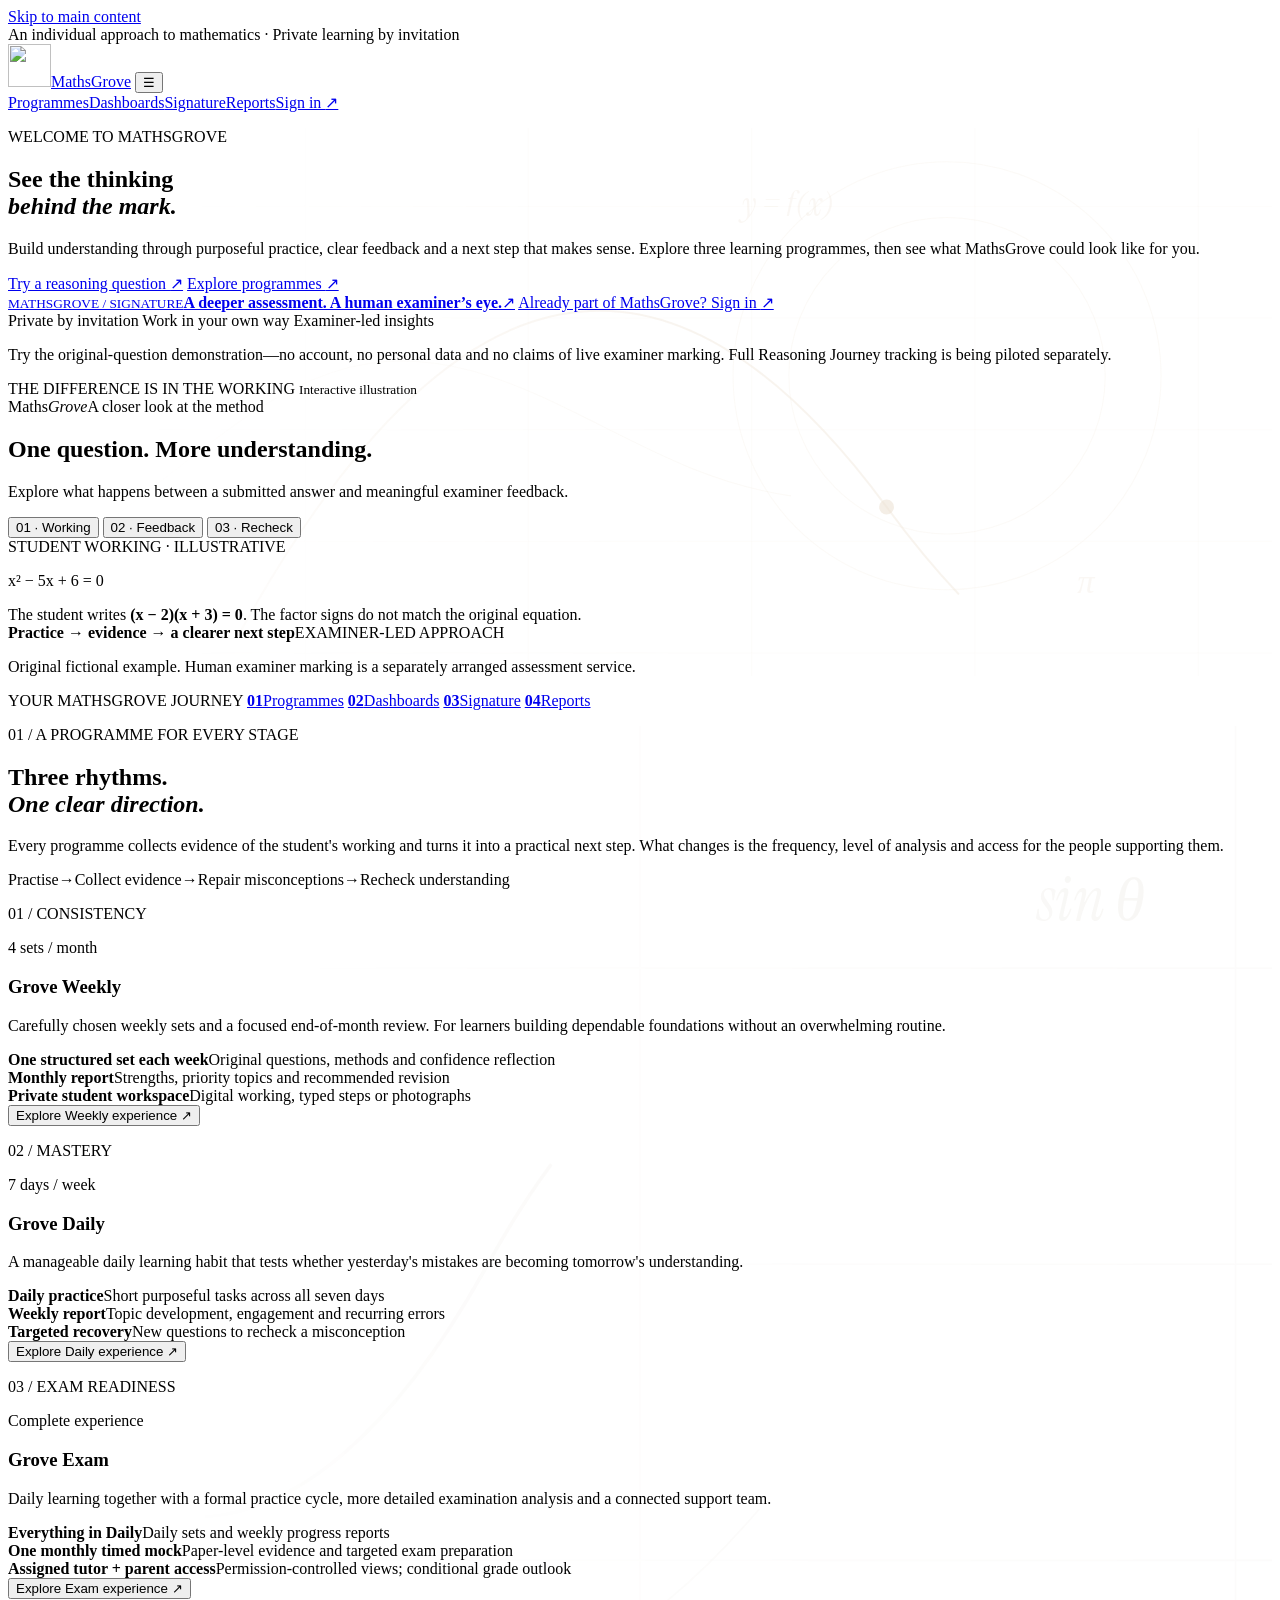
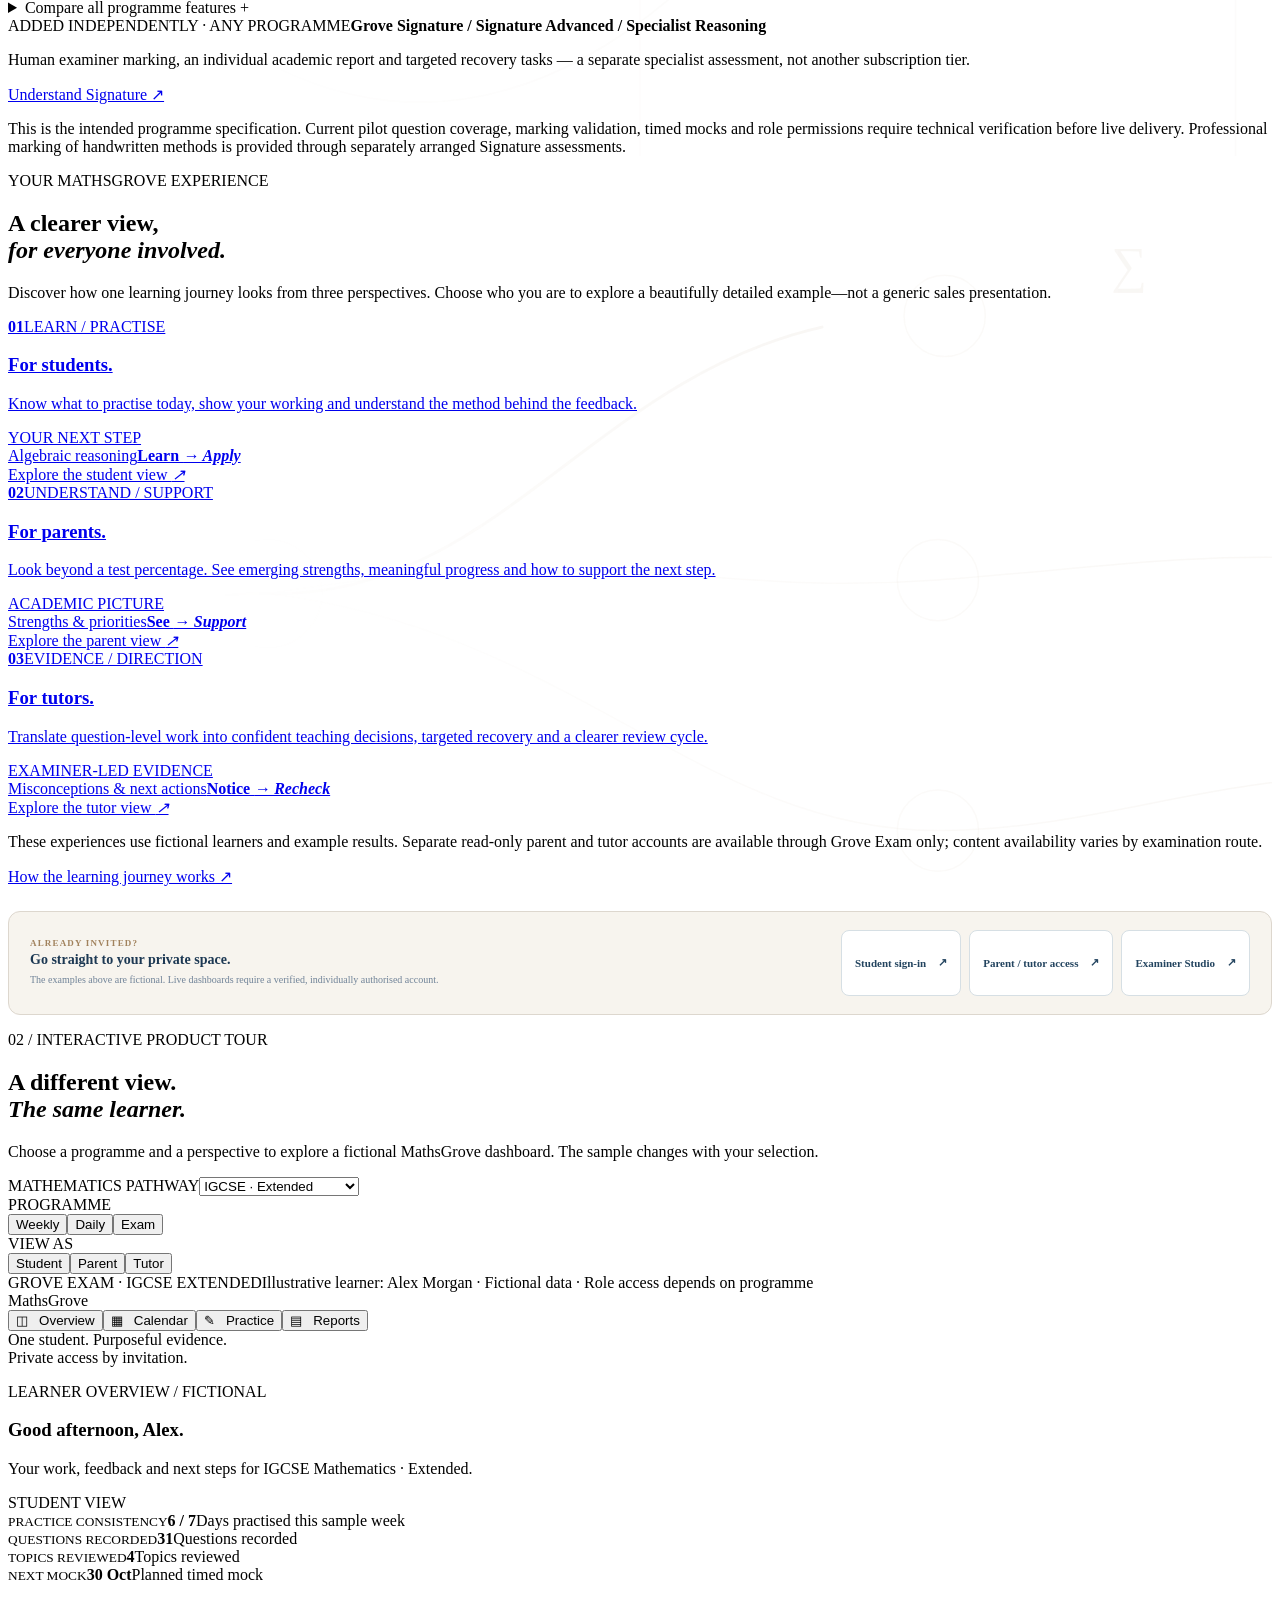
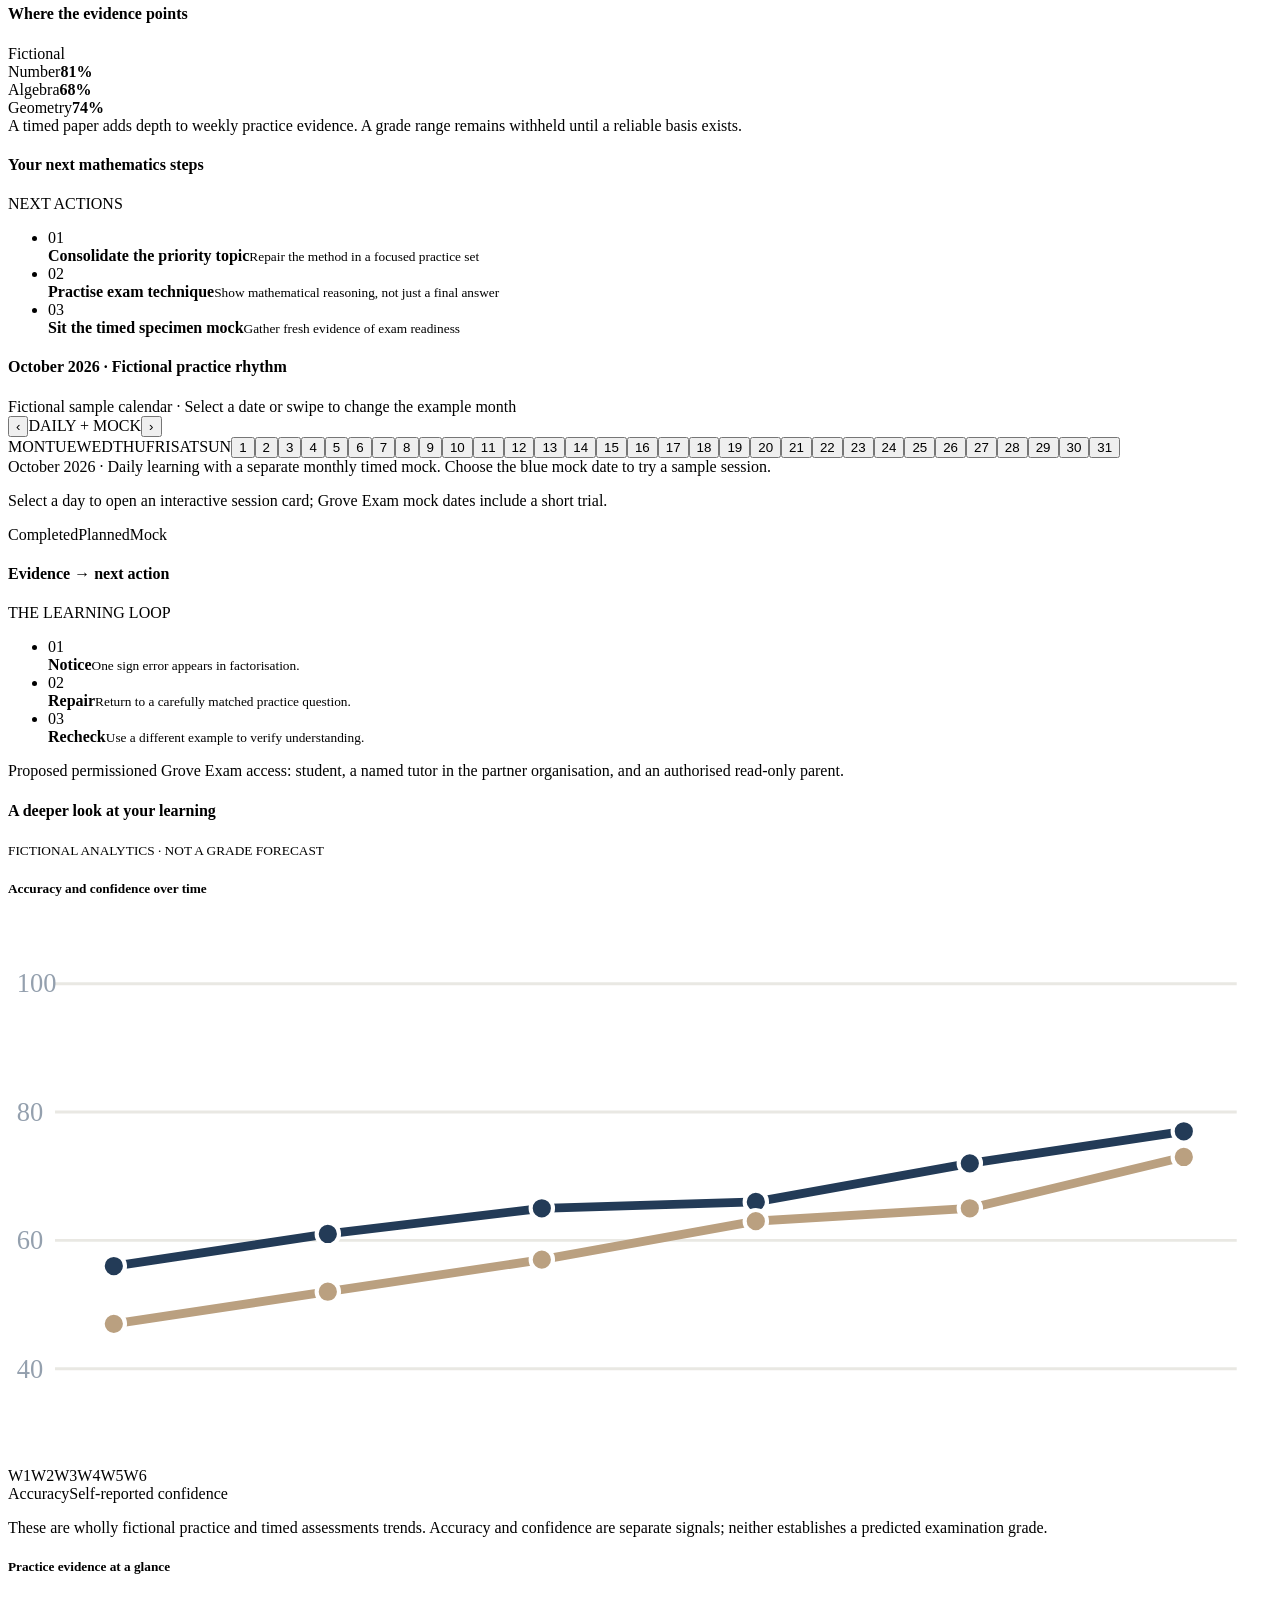
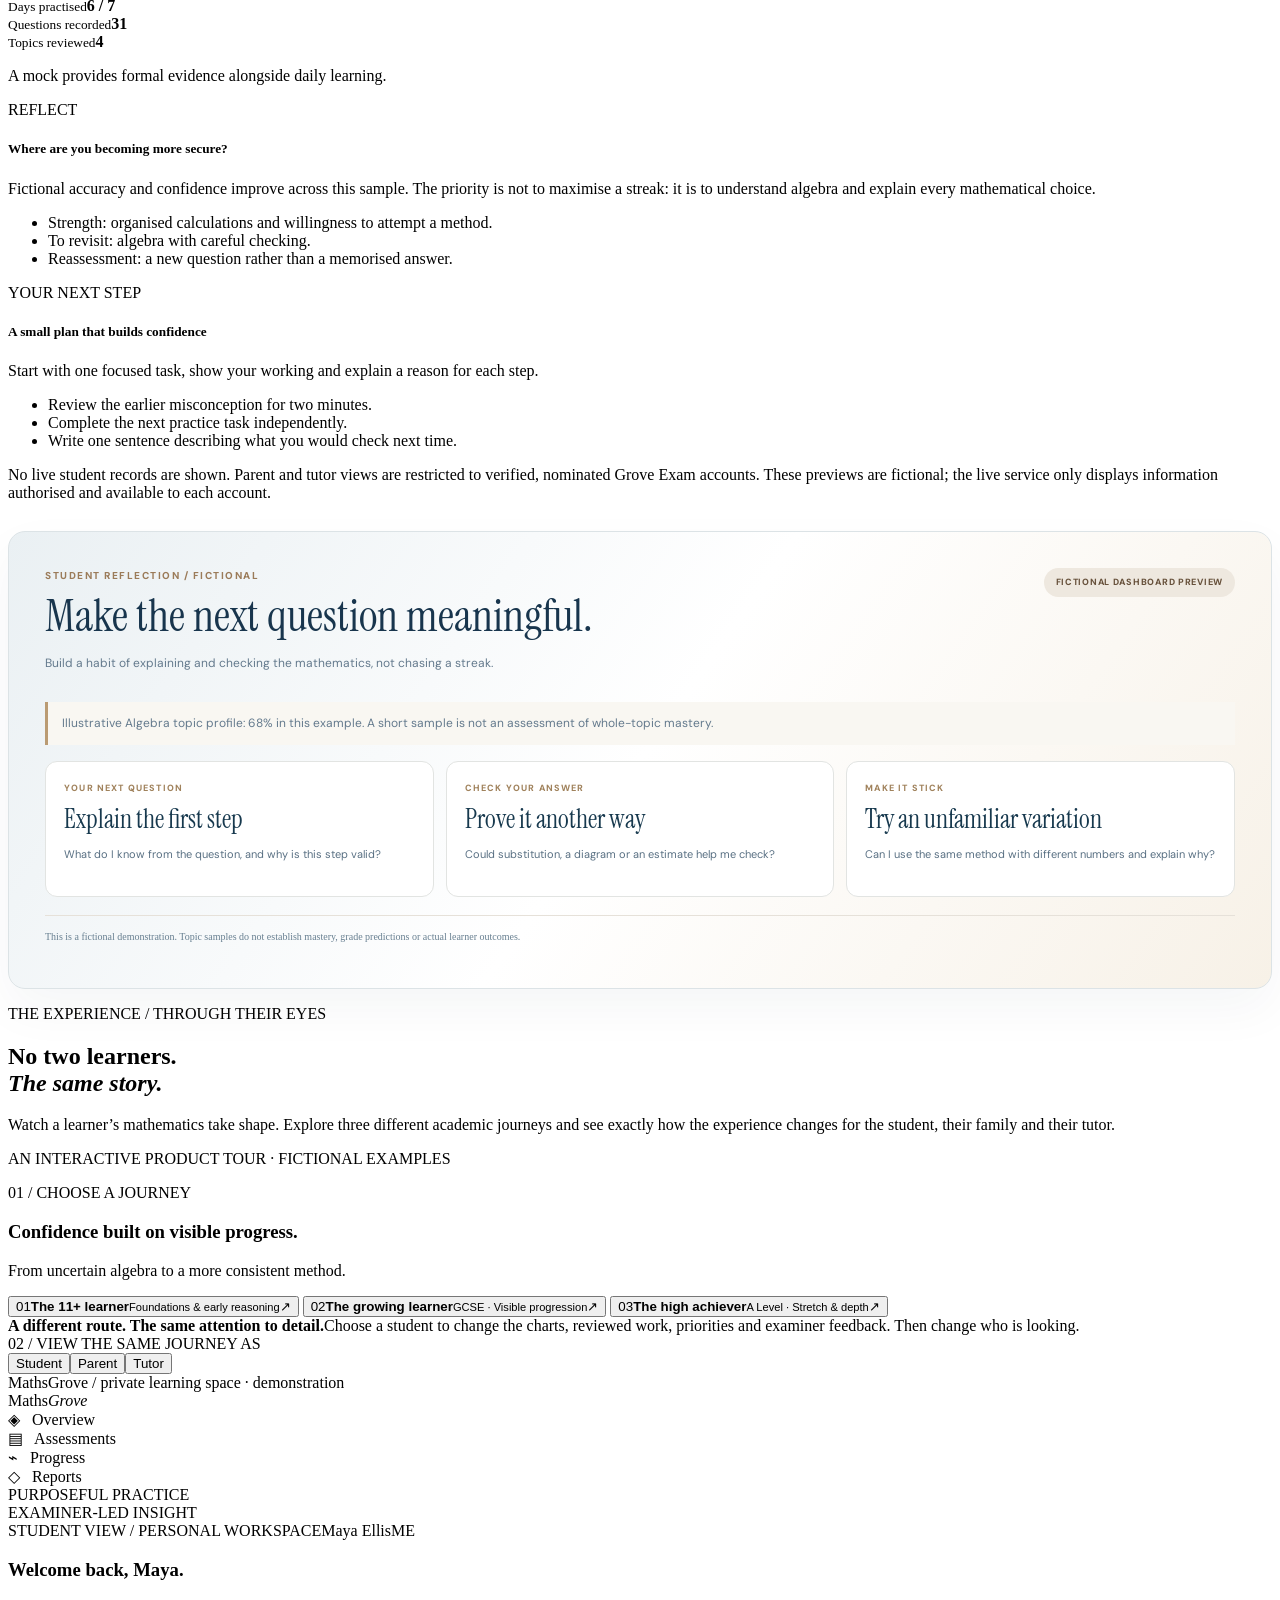
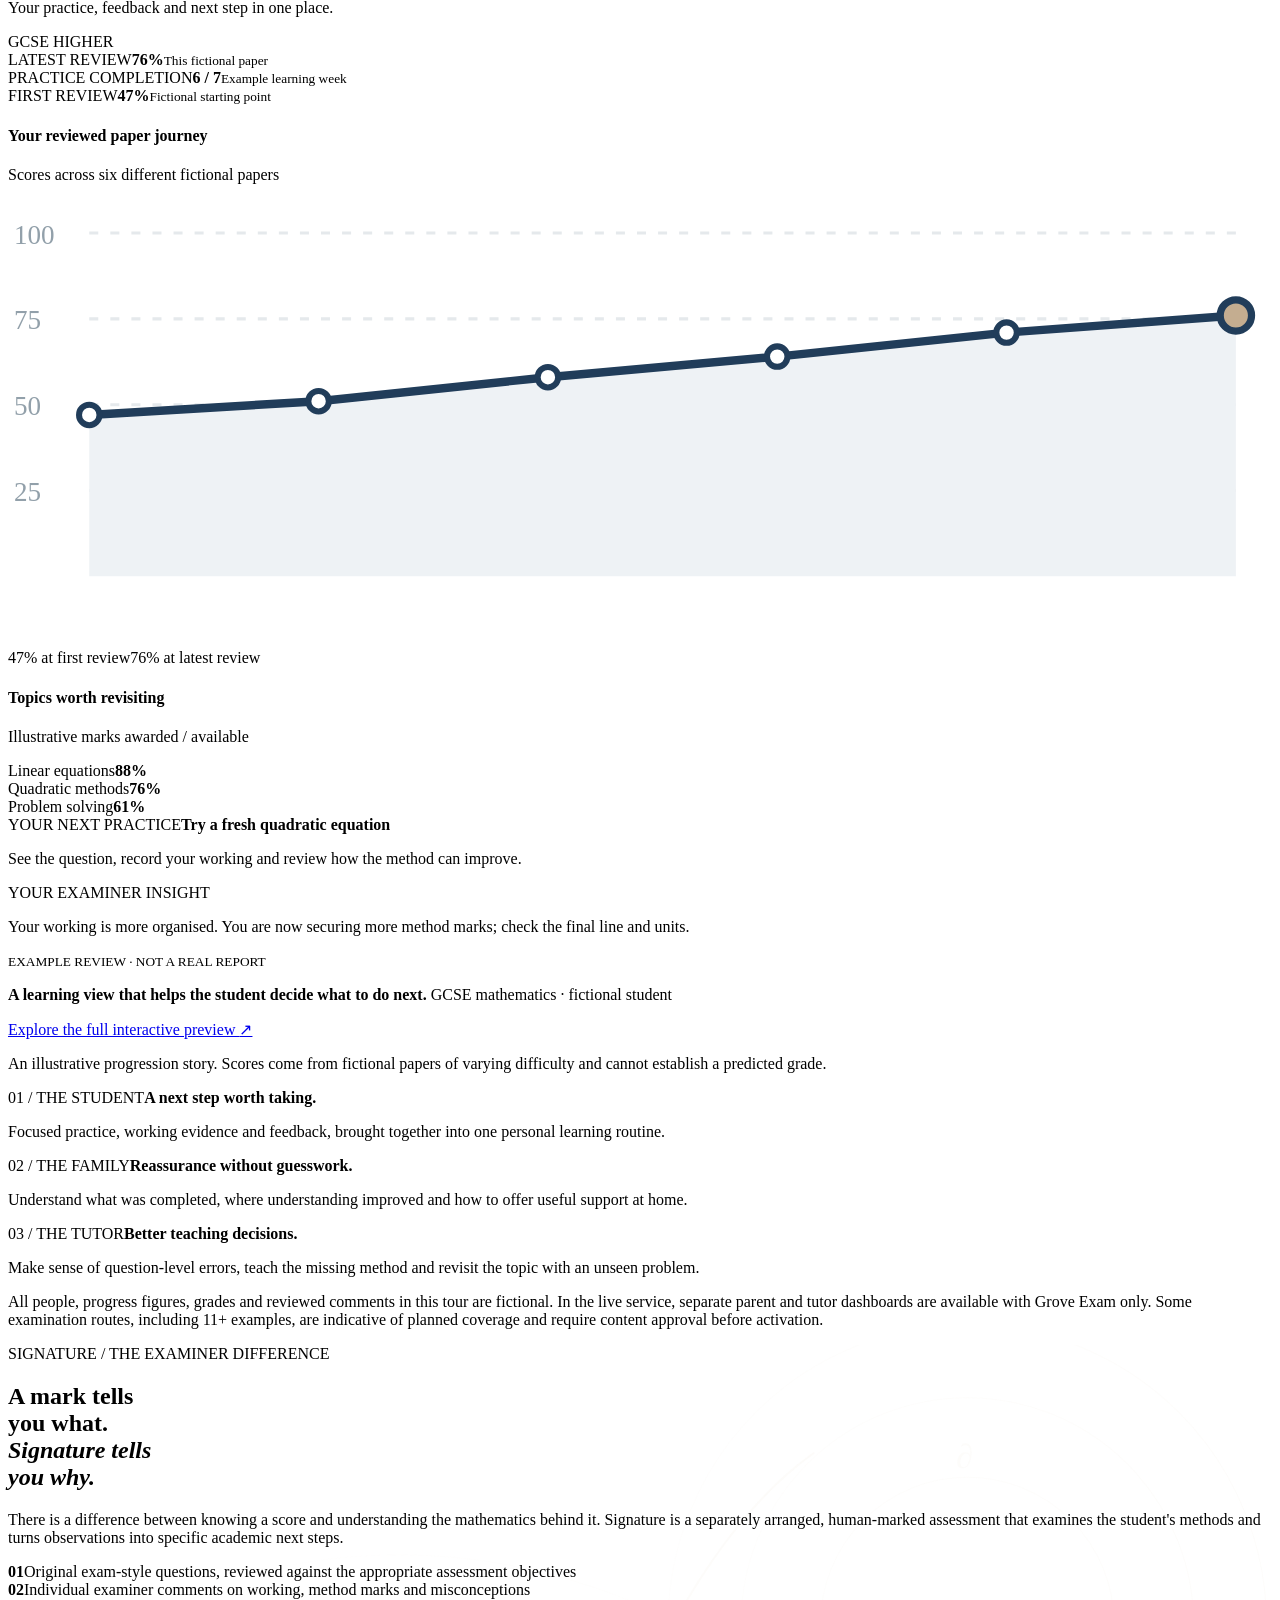
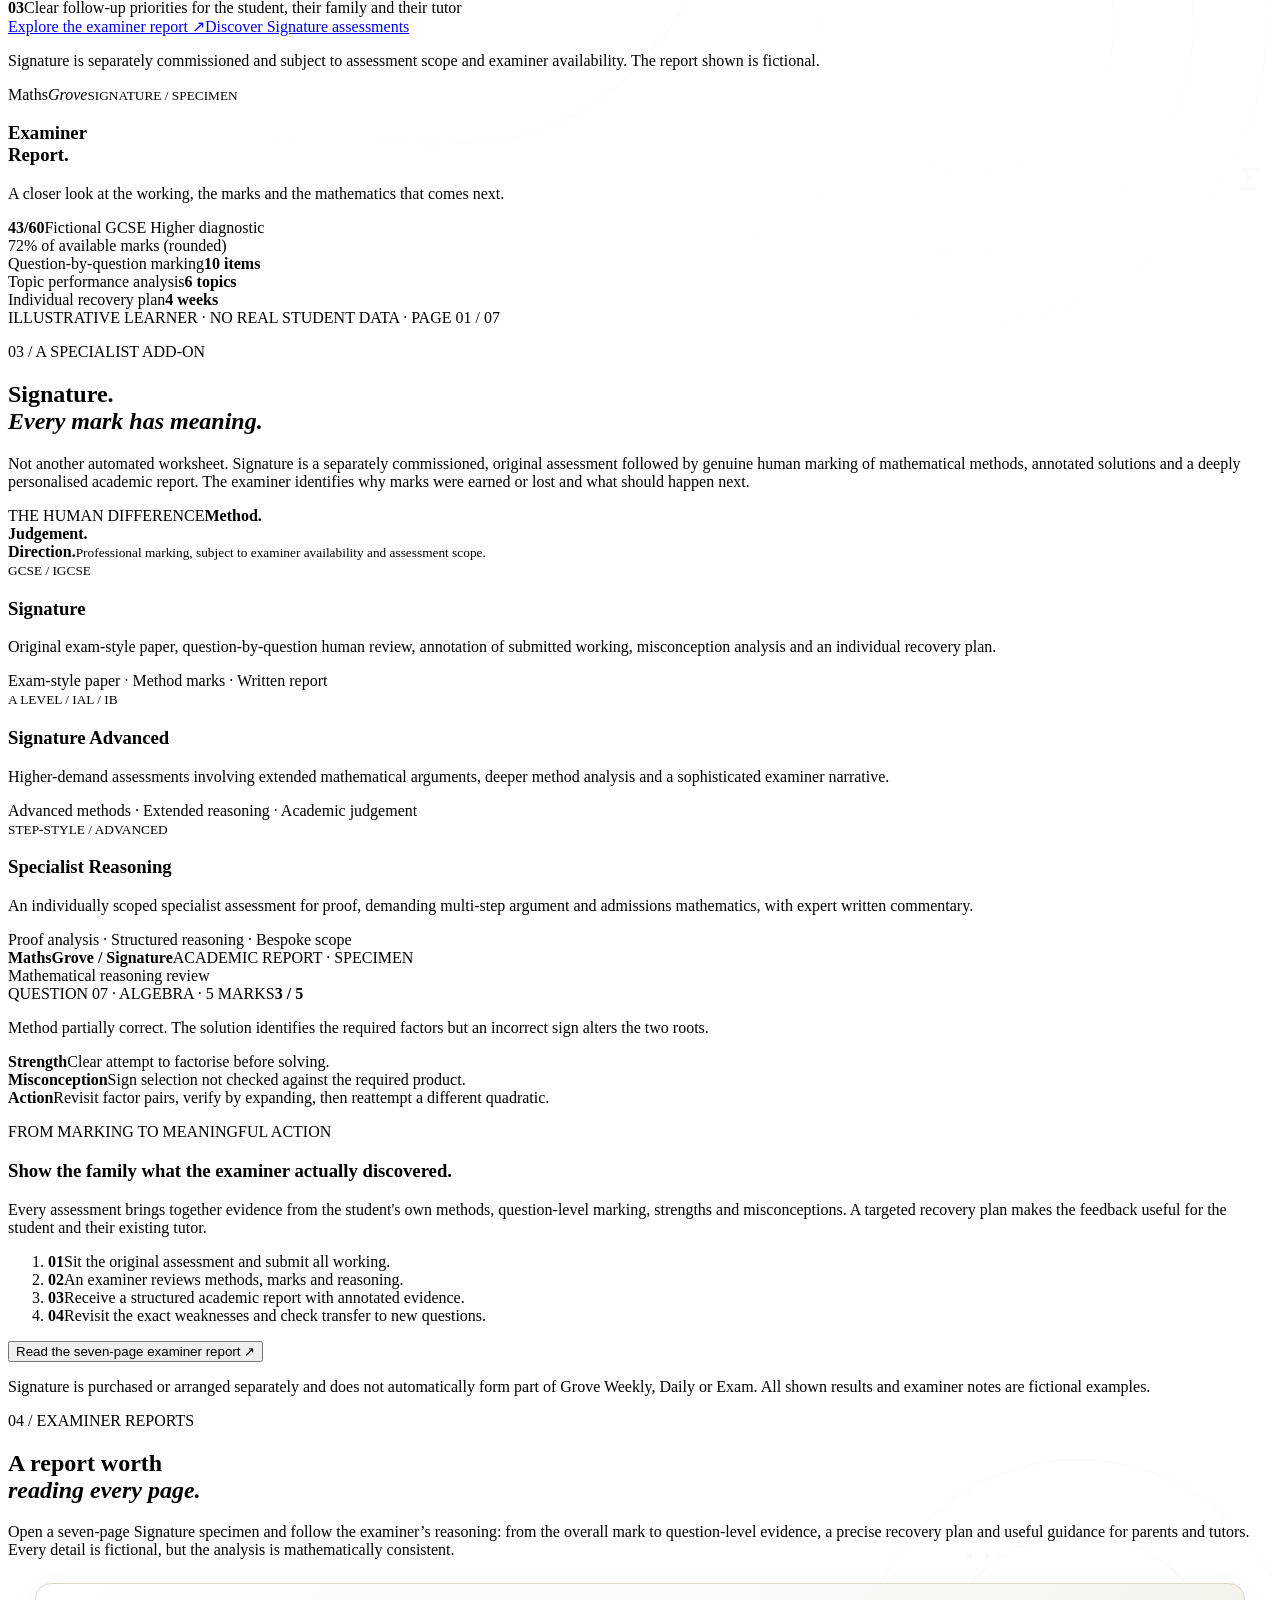
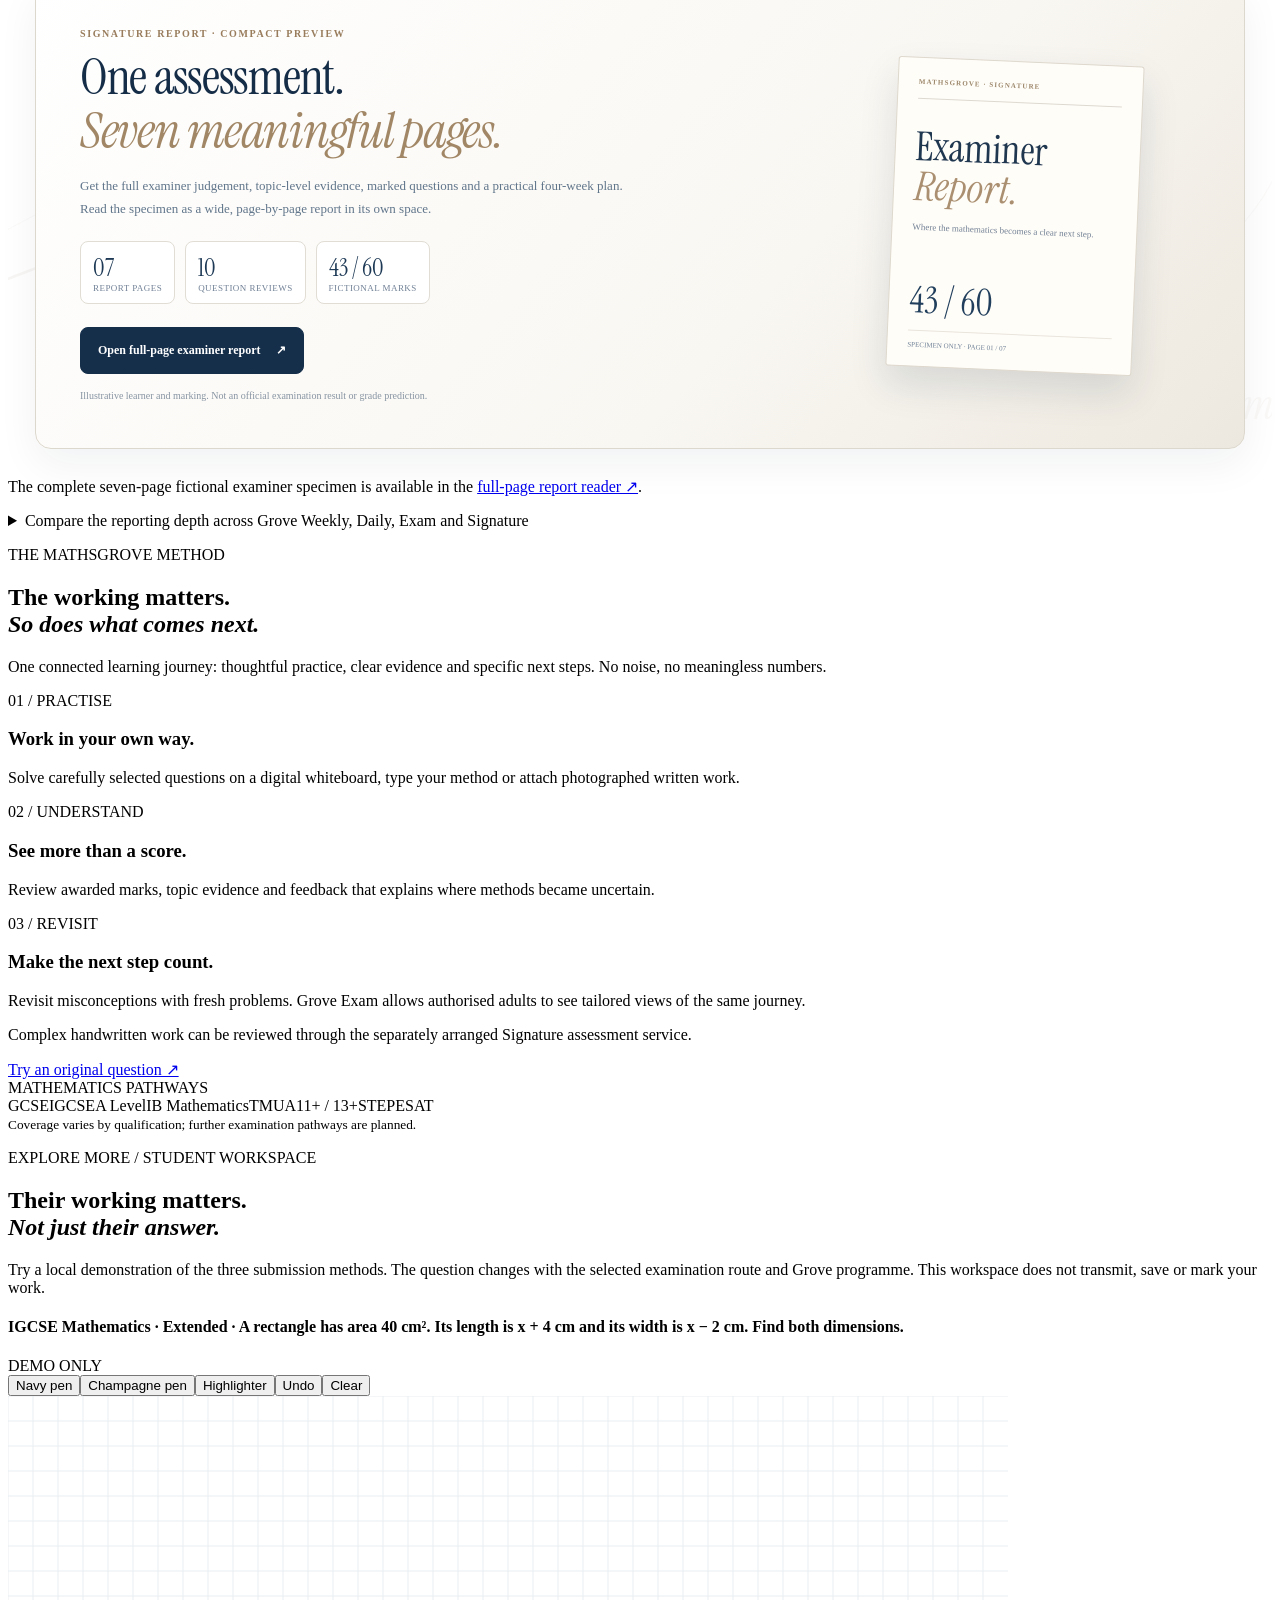
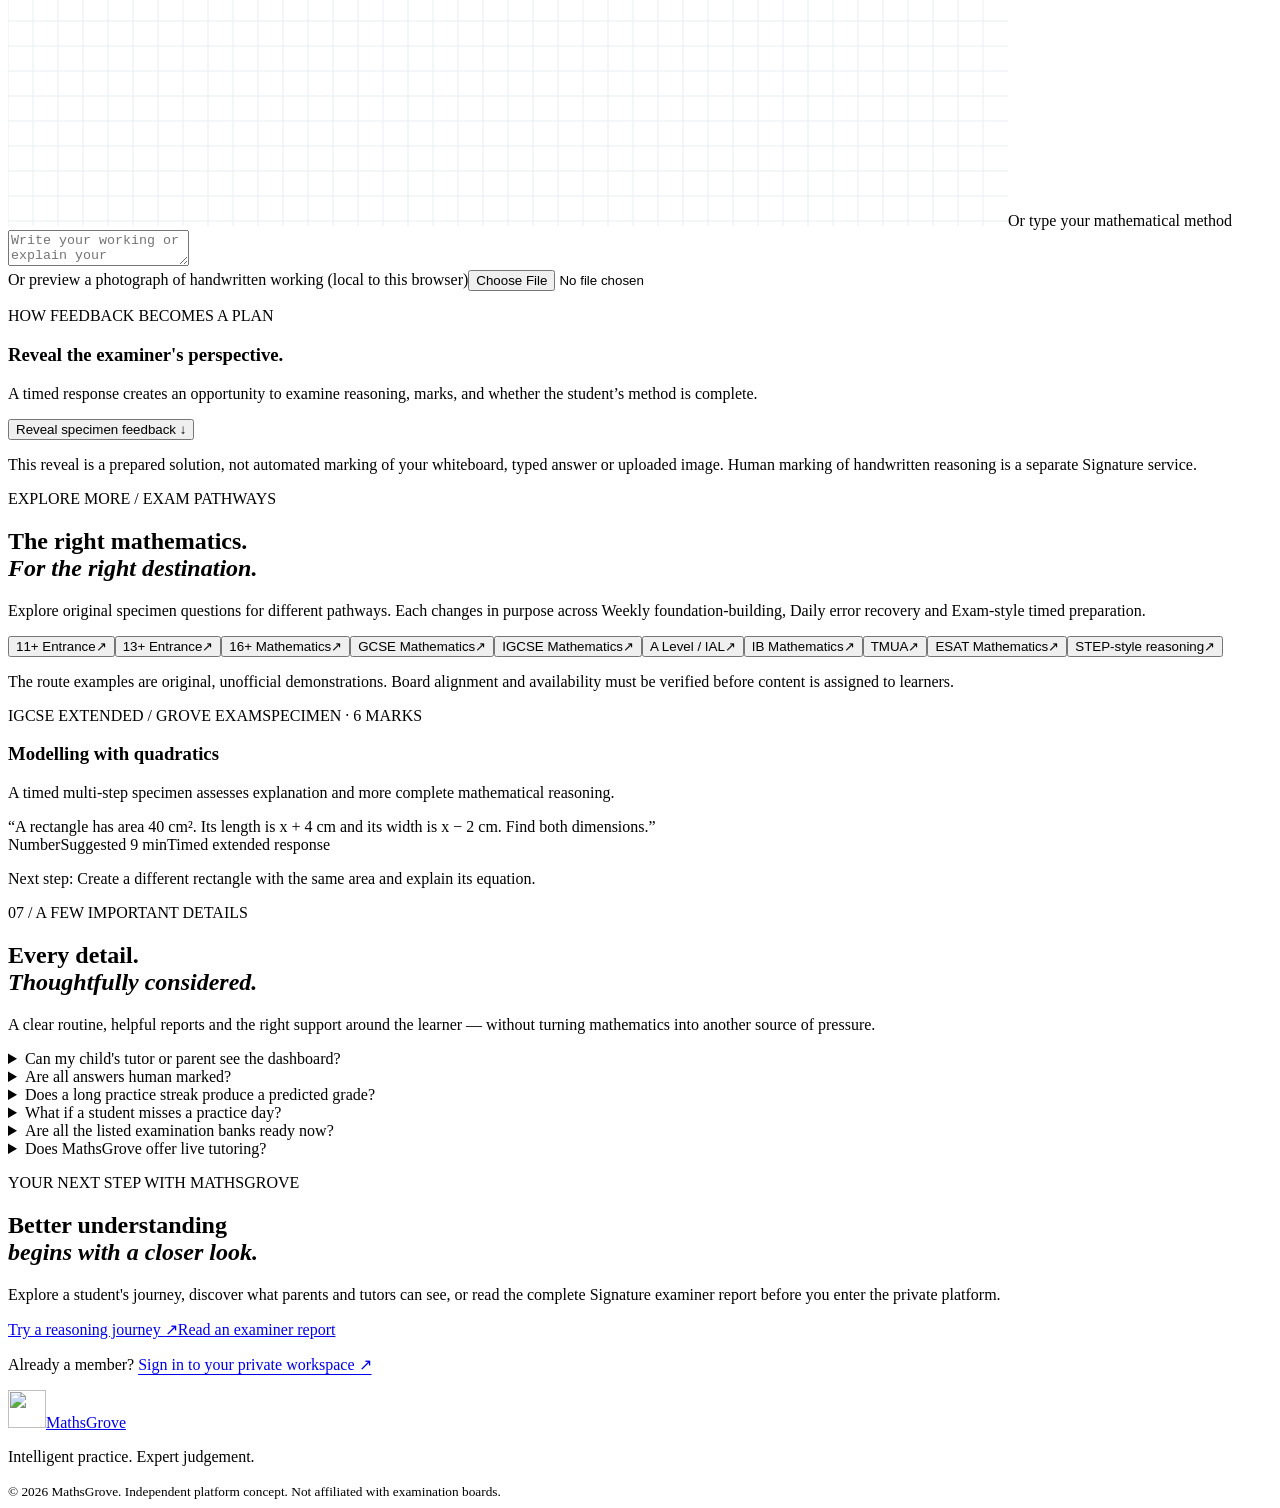
==== commit 56c192d6: "Rebuild clear public journey: introduction, three programmes, dashboards, Signature and reports" ====
--- a/index.html
+++ b/index.html
@@ -17,7 +17,7 @@
 <link rel="icon" href="./mathsgrove-icon.svg" type="image/svg+xml">
 <link rel="preconnect" href="https://fonts.googleapis.com">
 <link rel="preconnect" href="https://fonts.gstatic.com" crossorigin>
-<link href="https://fonts.googleapis.com/css2?family=DM+Sans:wght@400;500;600;700;800&family=Instrument+Serif:ital@0;1&family=Caveat:wght@400;600&display=swap" rel="stylesheet">
+<link href="https://fonts.googleapis.com/css2?family=DM+Sans:wght@400;500;600;700;800&family=Instrument+Serif:ital@0;1&display=swap" rel="stylesheet">
 <link rel="stylesheet" href="./mathsgrove.css">
 <link rel="stylesheet" href="./brand-refresh.css">
 <link rel="stylesheet" href="./marketing-services.css"><link rel="stylesheet" href="./showcase-v3.css"><link rel="stylesheet" href="./experience-v4.css">
@@ -47,7 +47,7 @@
 <div class="wrap nav-row">
 <a href="#top" class="mg-brand" aria-label="MathsGrove homepage"><img src="./mathsgrove-icon.svg" width="43" height="43" alt=""><span>Maths<span class="mg-brand-accent">Grove</span></span></a>
 <button class="mobile-toggle" id="mobile-toggle" type="button" aria-label="Toggle navigation" aria-controls="primary-nav" aria-expanded="false">☰</button>
-<nav id="primary-nav" aria-label="Primary navigation"><a href="./reasoning-demo.html">Try the method</a><a href="#choose-your-view">Explore</a><a href="#dashboards">Dashboards</a><a href="#signature-discovery">Signature</a><a href="#signature-sample">Examiner report</a><a class="mg-nav-login" href="./portal.html">Member sign in <span aria-hidden="true">↗</span></a></nav>
+<nav id="primary-nav" aria-label="Primary navigation"><a href="#services">Programmes</a><a href="#learning-journey">Dashboards</a><a href="#signature">Signature</a><a href="#signature-sample">Reports</a><a class="mg-nav-login" href="./portal.html">Sign in <span aria-hidden="true">↗</span></a></nav>
 </div>
 </header>
 <main id="main-content">
@@ -57,7 +57,7 @@
 <div class="mg-hero-copy">
 <p class="mg5-hero-kicker"><i aria-hidden="true"></i> WELCOME TO MATHSGROVE</p>
 <h1 id="hero-title">See the thinking<br><em>behind the mark.</em></h1>
-<p class="mg-hero-lead">A correct answer is just a beginning. Discover purposeful maths practice, examiner feedback that explains the method, and a clearer next step for each learner. See our original, fictional reasoning example before you join.</p>
+<p class="mg-hero-lead">Build understanding through purposeful practice, clear feedback and a next step that makes sense. Explore three learning programmes, then see what MathsGrove could look like for you.</p>
 <div class="mg-actions">
 <a href="./reasoning-demo.html" class="mg-button mg-button-primary">Try a reasoning question <span aria-hidden="true">↗</span></a>
 <a href="#services" class="mg-button mg-button-secondary">Explore programmes <span aria-hidden="true">↗</span></a>
@@ -81,8 +81,36 @@
 <div class="mg6-proof-bottom"><strong>Practice → evidence → a clearer next step</strong><span>EXAMINER-LED APPROACH</span></div></div>
 <p class="mg6-proof-subnote">Original fictional example. Human examiner marking is a separately arranged assessment service.</p>
 </div></div></section>
-
-
+<nav class="mg15-wayfinder" aria-label="Explore MathsGrove in four steps">
+ <div class="wrap mg15-wayfinder-inner">
+  <span class="mg15-wayfinder-heading">YOUR MATHSGROVE JOURNEY</span>
+  <a href="#services"><b>01</b><span>Programmes</span></a>
+  <a href="#learning-journey"><b>02</b><span>Dashboards</span></a>
+  <a href="#signature"><b>03</b><span>Signature</span></a>
+  <a href="#signature-sample"><b>04</b><span>Reports</span></a>
+ </div>
+</nav>
+<div class="mg-v3">
+<section class="mg3-section mg3-programmes" id="services" aria-labelledby="mg3-programme-title">
+<div class="mg11-atmosphere mg11-programme-atmosphere" aria-hidden="true"><svg viewBox="0 0 1440 660" preserveAspectRatio="xMidYMid slice" focusable="false" xmlns="http://www.w3.org/2000/svg"><path class="mg11-line" d="M-80 344 C25 140 160 140 272 344 S515 548 628 344 S875 140 990 344 S1230 548 1350 344 S1500 140 1600 344"/><path class="mg11-line mg11-line-soft" d="M-60 470 C80 270 230 280 370 470 S670 650 810 470 S1115 265 1250 470 S1530 650 1640 470"/><path class="mg11-grid" d="M0 165H1440M0 344H1440M0 523H1440M360 0V660M720 0V660M1080 0V660"/><text class="mg11-label" x="960" y="136">sin θ</text></svg></div><div class="wrap">
+<div class="mg3-intro"><p class="mg3-eyebrow">01 / A PROGRAMME FOR EVERY STAGE</p><h2 id="mg3-programme-title">Three rhythms.<br><em>One clear direction.</em></h2><p class="mg3-lead">Every programme collects evidence of the student's working and turns it into a practical next step. What changes is the frequency, level of analysis and access for the people supporting them.</p><div class="mg3-arc"><span>Practise</span><b>→</b><span>Collect evidence</span><b>→</b><span>Repair misconceptions</span><b>→</b><span>Recheck understanding</span></div></div>
+<div class="mg3-tiles" id="mg3-tier-cards">
+<article class="mg3-tier" data-tier-card="weekly"><header><p class="mg3-eyebrow">01 / CONSISTENCY</p><span class="mg3-chip">4 sets / month</span></header><h3>Grove Weekly</h3><p>Carefully chosen weekly sets and a focused end-of-month review. For learners building dependable foundations without an overwhelming routine.</p><div class="mg3-tier-metric"><strong>One structured set each week</strong><span>Original questions, methods and confidence reflection</span></div><div class="mg3-tier-metric"><strong>Monthly report</strong><span>Strengths, priority topics and recommended revision</span></div><div class="mg3-tier-metric"><strong>Private student workspace</strong><span>Digital working, typed steps or photographs</span></div><button type="button" data-tier="weekly">Explore Weekly experience ↗</button></article>
+<article class="mg3-tier" data-tier-card="daily"><header><p class="mg3-eyebrow">02 / MASTERY</p><span class="mg3-chip">7 days / week</span></header><h3>Grove Daily</h3><p>A manageable daily learning habit that tests whether yesterday's mistakes are becoming tomorrow's understanding.</p><div class="mg3-tier-metric"><strong>Daily practice</strong><span>Short purposeful tasks across all seven days</span></div><div class="mg3-tier-metric"><strong>Weekly report</strong><span>Topic development, engagement and recurring errors</span></div><div class="mg3-tier-metric"><strong>Targeted recovery</strong><span>New questions to recheck a misconception</span></div><button type="button" data-tier="daily">Explore Daily experience ↗</button></article>
+<article class="mg3-tier is-active" data-tier-card="exam"><header><p class="mg3-eyebrow">03 / EXAM READINESS</p><span class="mg3-chip">Complete experience</span></header><h3>Grove Exam</h3><p>Daily learning together with a formal practice cycle, more detailed examination analysis and a connected support team.</p><div class="mg3-tier-metric"><strong>Everything in Daily</strong><span>Daily sets and weekly progress reports</span></div><div class="mg3-tier-metric"><strong>One monthly timed mock</strong><span>Paper-level evidence and targeted exam preparation</span></div><div class="mg3-tier-metric"><strong>Assigned tutor + parent access</strong><span>Permission-controlled views; conditional grade outlook</span></div><button type="button" data-tier="exam">Explore Exam experience ↗</button></article>
+</div>
+<details class="mg15-tier-comparison"><summary>Compare all programme features <span aria-hidden="true">+</span></summary><div class="mg3-table-wrap"><table class="mg3-compare"><thead><tr><th>WHAT'S INCLUDED</th><th>GROVE WEEKLY</th><th>GROVE DAILY</th><th>GROVE EXAM</th></tr></thead><tbody>
+<tr><td>Practice routine</td><td>4 structured sets each month</td><td>Short practice every day</td><td>Daily practice + timed mock</td></tr>
+<tr><td>Digital workspace</td><td>Write, type or photograph working</td><td>Same private workspace</td><td>Same + exam paper session</td></tr>
+<tr><td>Routine marking</td><td>Structured questions when reliable</td><td>Structured marking + recovery</td><td>Structured marking + mock analysis</td></tr>
+<tr><td>Progress reporting</td><td>Monthly topic review</td><td>Weekly report + improvement tracking</td><td>Weekly report + monthly exam analysis</td></tr>
+<tr><td>Assigned tutor access</td><td>Not included</td><td>Not included</td><td>Assigned tutor / teacher only</td></tr>
+<tr><td>Parent account</td><td>Not included</td><td>Not included</td><td>Authorised, read-only access</td></tr>
+<tr><td>Grade outlook</td><td>Not included</td><td>Not included</td><td>Shown only with sufficient evidence</td></tr>
+<tr><td>Human examiner assessment</td><td>Signature ordered separately</td><td>Signature ordered separately</td><td>Signature ordered separately</td></tr>
+</tbody></table></div></details><div class="mg4-compare-sig"><div><span>ADDED INDEPENDENTLY · ANY PROGRAMME</span><strong>Grove Signature / Signature Advanced / Specialist Reasoning</strong><p>Human examiner marking, an individual academic report and targeted recovery tasks — a separate specialist assessment, not another subscription tier.</p></div><a href="#signature">Understand Signature ↗</a></div><p class="mg3-note">This is the intended programme specification. Current pilot question coverage, marking validation, timed mocks and role permissions require technical verification before live delivery. Professional marking of handwritten methods is provided through separately arranged Signature assessments.</p>
+</div></section>
+</div>
 <section class="mg8-entry" id="choose-your-view" aria-labelledby="mg8-entry-title">
 <div class="mg11-atmosphere mg11-role-atmosphere" aria-hidden="true"><svg viewBox="0 0 1440 660" preserveAspectRatio="xMidYMid slice" focusable="false" xmlns="http://www.w3.org/2000/svg"><path class="mg11-line" d="M-90 550 C170 533 255 325 445 330 S700 125 930 125 S1200 255 1540 98"/><path class="mg11-line mg11-line-soft" d="M445 330 C670 357 765 505 940 505 S1230 408 1500 515"/><path class="mg11-line mg11-line-soft" d="M445 330 C705 288 760 333 940 320 S1210 280 1500 345"/><circle class="mg11-ring" cx="445" cy="330" r="40"/><circle class="mg11-ring" cx="945" cy="125" r="30"/><circle class="mg11-ring" cx="940" cy="320" r="30"/><circle class="mg11-ring" cx="940" cy="505" r="30"/><text class="mg11-label" x="1068" y="100">∑</text></svg></div>
  <div class="wrap">
@@ -118,33 +146,24 @@
   </nav>
  </div>
 </section>
-
-<section class="mg9-signature-feature" id="signature-discovery" aria-labelledby="mg8-spotlight-heading">
-<div class="mg11-atmosphere mg11-sig-atmosphere" aria-hidden="true"><svg viewBox="0 0 1440 660" preserveAspectRatio="xMidYMid slice" focusable="false" xmlns="http://www.w3.org/2000/svg"><path class="mg11-line" d="M30 575 C290 270 575 620 770 292 S1200 65 1530 300"/><path class="mg11-line mg11-line-soft" d="M20 400 Q530 40 1030 505 T1530 425"/><circle class="mg11-ring" cx="1070" cy="317" r="320"/><circle class="mg11-ring" cx="1070" cy="317" r="242"/><circle class="mg11-ring" cx="1070" cy="317" r="157"/><text class="mg11-label" x="1058" y="150">∂</text><text class="mg11-label" x="1360" y="495">Σ</text></svg></div>
-<div class="wrap mg9-signature-grid">
- <div class="mg9-sig-copy mg9-reveal"><p class="mg9-sig-kicker">SIGNATURE / THE EXAMINER DIFFERENCE</p>
- <h2 id="mg8-spotlight-heading">A mark tells<br>you what.<br><em>Signature tells<br>you why.</em></h2>
- <p>There is a difference between knowing a score and understanding the mathematics behind it. Signature is a separately arranged, human-marked assessment that examines the student's methods and turns observations into specific academic next steps.</p>
- <div class="mg9-sig-points"><div><b>01</b><span>Original exam-style questions, reviewed against the appropriate assessment objectives</span></div><div><b>02</b><span>Individual examiner comments on working, method marks and misconceptions</span></div><div><b>03</b><span>Clear follow-up priorities for the student, their family and their tutor</span></div></div>
- <div class="mg9-sig-actions"><a href="#signature-sample" class="mg9-sig-primary">Explore the examiner report <span aria-hidden="true">↗</span></a><a href="#signature" class="mg9-sig-secondary">Discover Signature assessments</a></div>
- <p class="mg9-sig-disclaimer">Signature is separately commissioned and subject to assessment scope and examiner availability. The report shown is fictional.</p>
- </div>
- <div class="mg9-sig-art mg9-reveal" data-mg9-delay="1" aria-label="Illustrative cover of a seven-page MathsGrove examiner report">
-   <div class="mg9-sig-paper-back" aria-hidden="true"></div>
-   <div class="mg9-sig-paper">
-     <div class="mg9-sig-paper-head"><span class="mg9-sig-paper-brand">Maths<em>Grove</em></span><small>SIGNATURE / SPECIMEN</small></div>
-     <h3>Examiner<br>Report.</h3>
-     <p>A closer look at the working, the marks and the mathematics that comes next.</p>
-     <div class="mg9-sig-paper-result"><strong>43/60</strong><span>Fictional GCSE Higher diagnostic<br>72% of available marks (rounded)</span></div>
-     <div class="mg9-sig-paper-item"><span>Question-by-question marking</span><b>10 items</b></div>
-     <div class="mg9-sig-paper-item"><span>Topic performance analysis</span><b>6 topics</b></div>
-     <div class="mg9-sig-paper-item"><span>Individual recovery plan</span><b>4 weeks</b></div>
-     <div class="mg9-sig-paper-footer">ILLUSTRATIVE LEARNER · NO REAL STUDENT DATA · PAGE 01 / 07</div>
-   </div>
- </div>
-</div></section>
-<section class="mg-exam-strip" id="pathways"><div class="wrap mg-exam-strip-inner"><span>MATHEMATICS PATHWAYS</span><div aria-label="Supported examination pathways"><span>GCSE</span><span>IGCSE</span><span>A Level</span><span>IB Mathematics</span><span>TMUA</span><span>11+ / 13+</span><span>STEP</span><span>ESAT</span></div><small>Coverage varies by qualification; further examination pathways are planned.</small></div></section>
-
+<div class="mg-v3">
+<section class="mg3-section mg3-workbench" id="learning-journey" aria-labelledby="mg3-dash-title"><div class="wrap"><div class="mg3-intro"><p class="mg3-eyebrow">02 / INTERACTIVE PRODUCT TOUR</p><h2 id="mg3-dash-title">A different view.<br><em>The same learner.</em></h2><p class="mg3-lead">Choose a programme and a perspective to explore a fictional MathsGrove dashboard. The sample changes with your selection.</p></div>
+<div class="mg3-toolbar">
+<div class="mg3-control"><label for="mg3-exam-select">MATHEMATICS PATHWAY</label><select id="mg3-exam-select"><option value="igcse">IGCSE · Extended</option><option value="gcse">GCSE · Higher</option><option value="11plus">11+ Entrance</option><option value="13plus">13+ Entrance</option><option value="16plus">16+ Entrance</option><option value="alevel">A Level / IAL</option><option value="ib">IB Mathematics AA / AI</option><option value="tmua">TMUA</option><option value="esat">ESAT Mathematics</option><option value="step">STEP-style reasoning</option></select></div>
+<div class="mg3-control"><label>PROGRAMME</label><div class="mg3-pills" role="group" aria-label="Choose Grove programme"><button class="mg3-pill" type="button" data-tier="weekly" aria-pressed="false">Weekly</button><button class="mg3-pill" type="button" data-tier="daily" aria-pressed="false">Daily</button><button class="mg3-pill" type="button" data-tier="exam" aria-pressed="true">Exam</button></div></div>
+<div class="mg3-control"><label>VIEW AS</label><div class="mg3-pills" role="group" aria-label="Choose dashboard perspective"><button class="mg3-pill" type="button" data-role="student" aria-pressed="true">Student</button><button class="mg3-pill" type="button" data-role="parent" aria-pressed="false">Parent</button><button class="mg3-pill" type="button" data-role="tutor" aria-pressed="false">Tutor</button></div></div></div>
+<div class="mg3-topline"><span class="mg3-chip" id="mg3-scope">GROVE EXAM · IGCSE EXTENDED</span><span class="mg3-note">Illustrative learner: Alex Morgan · Fictional data · Role access depends on programme</span></div>
+<div class="mg3-app" aria-label="Interactive fictional MathsGrove dashboard"><aside class="mg3-rail"><div class="mg3-rail-head">Maths<span>Grove</span></div><button class="mg3-rail-button" type="button" data-nav="learning-journey" aria-pressed="true">◫ &nbsp; Overview</button><button class="mg3-rail-button" type="button" data-nav="mg3-calendar-anchor" aria-pressed="false">▦ &nbsp; Calendar</button><button class="mg3-rail-button" type="button" data-nav="interactive-sample" aria-pressed="false">✎ &nbsp; Practice</button><button class="mg3-rail-button" type="button" data-nav="signature-sample" aria-pressed="false">▤ &nbsp; Reports</button><div class="mg3-rail-foot">One student. Purposeful evidence.<br>Private access by invitation.</div></aside>
+<div class="mg3-main"><div class="mg3-welcome"><div><p class="mg3-eyebrow" id="mg3-role-label">STUDENT SPACE / ILLUSTRATIVE</p><h3 id="mg3-role-title">Good afternoon, Alex.</h3><p id="mg3-role-summary">Your work, feedback and next priorities in one place.</p></div><span class="mg3-chip" id="mg3-view-chip">STUDENT VIEW</span></div>
+<div id="mg3-role-locked" class="mg3-lock" hidden><p class="mg3-eyebrow">ACCESS BY PROGRAMME</p><h4 id="mg3-lock-title">Available with Grove Exam.</h4><p id="mg3-lock-explain">Weekly and Daily include student progress reporting, but separate guardian and tutor accounts are exclusive to Grove Exam.</p><span class="mg3-link">Select Grove Exam above to preview this view ↗</span></div>
+<div id="mg3-role-content"><div class="mg3-stats" id="mg3-stats"><article class="mg3-stat"><small id="mg3-stat1-label">PRACTICE COMPLETION</small><strong id="mg3-stat1">6 / 7</strong><span id="mg3-stat1-sub">Days this sample week</span></article><article class="mg3-stat"><small id="mg3-stat2-label">QUESTIONS RECORDED</small><strong id="mg3-stat2">31</strong><span id="mg3-stat2-sub">Fictional example</span></article><article class="mg3-stat"><small id="mg3-stat3-label">TOPICS REVIEWED</small><strong id="mg3-stat3">4</strong><span id="mg3-stat3-sub">Since last report</span></article><article class="mg3-stat"><small id="mg3-stat4-label">NEXT EVENT</small><strong id="mg3-stat4">30 Oct</strong><span id="mg3-stat4-sub">Planned timed mock</span></article></div>
+<div class="mg3-panel-grid"><div class="mg3-panel"><div class="mg3-panel-header"><h4 id="mg3-trend-heading">Where the evidence points</h4><span>Fictional</span></div><div id="mg3-mastery"></div><div class="mg3-insight" id="mg3-insight">A sign error in quadratic factorisation suggests a targeted repair set before another review.</div></div>
+<div class="mg3-panel"><div class="mg3-panel-header"><h4 id="mg3-action-heading">Your next mathematics steps</h4><span id="mg3-action-tag">RECOMMENDED</span></div><ul class="mg3-actions-list" id="mg3-actions"></ul></div>
+<div class="mg3-panel" id="mg3-calendar-anchor"><div class="mg3-cal-head"><div><h4 id="mg4-calendar-title">October 2026 · Practice rhythm</h4><span class="mg4-cal-hint">Fictional sample calendar · Select a date or swipe to change the example month</span></div><div class="mg4-calendar-controls"><button type="button" id="mg4-month-prev" aria-label="Previous calendar month">‹</button><span class="mg3-chip" id="mg3-calendar-kind">DAILY + MOCK</span><button type="button" id="mg4-month-next" aria-label="Next calendar month">›</button></div></div><div class="mg3-calendar" id="mg3-calendar" role="group" aria-label="Interactive fictional October 2026 learning calendar"></div><div class="mg3-calendar-caption" id="mg3-calendar-description" aria-live="polite">Choose a date to preview its session and example questions.</div><p class="mg4-cal-live">Select a day to open an interactive session card; Grove Exam mock dates include a short trial.</p><div class="mg3-legend"><span><i style="background:#659077"></i>Completed</span><span><i style="background:#c4aa82"></i>Planned</span><span><i style="background:#4e749c"></i>Mock</span></div></div>
+<div class="mg3-panel"><div class="mg3-panel-header"><h4 id="mg3-evidence-title">Evidence → next action</h4><span>THE LEARNING LOOP</span></div><ul class="mg3-actions-list"><li><span class="mg3-index">01</span><div><strong>Notice</strong><small id="mg3-evidence-one">One sign error in multi-step factorisation.</small></div></li><li><span class="mg3-index">02</span><div><strong>Repair</strong><small id="mg3-evidence-two">Return to a carefully matched practice question.</small></div></li><li><span class="mg3-index">03</span><div><strong>Recheck</strong><small id="mg3-evidence-three">Use a different example to test whether the method is secure.</small></div></li></ul><div class="mg3-insight" id="mg3-access-explain">Grove Exam can provide a connected view for the learner, their authorised parent and assigned tutor.</div></div></div></div>
+</div></div><p class="mg3-footer-note">No live student records are shown. Parent and tutor views are restricted to verified, nominated Grove Exam accounts. These previews are fictional; the live service only displays information authorised and available to each account.</p>
+</div></section>
+</div>
 <section class="mg5-case-section" id="dashboards" tabindex="-1" aria-labelledby="mg5-heading">
  <div class="wrap">
   <div class="mg5-section-heading mg5-reveal">
@@ -195,67 +214,36 @@
   <p class="mg5-footnote">All people, progress figures, grades and reviewed comments in this tour are fictional. In the live service, separate parent and tutor dashboards are available with Grove Exam only. Some examination routes, including 11+ examples, are indicative of planned coverage and require content approval before activation.</p>
  </div>
 </section>
-
-
-
-
-<section class="mg6-process" id="experience" aria-labelledby="mg6-process-title"><div class="wrap">
-<div class="mg6-process-heading mg9-reveal" id="how-it-works"><div><p class="mg5-section-eyebrow">THE MATHSGROVE METHOD</p><h2 id="mg6-process-title">The working matters.<br><em>So does what comes next.</em></h2></div><p>One connected learning journey: thoughtful practice, clear evidence and specific next steps. No noise, no meaningless numbers.</p></div>
-<div class="mg6-process-grid"><article class="mg6-process-card"><span class="mg6-process-num">01 / PRACTISE</span><h3>Work in your own way.</h3><p>Solve carefully selected questions on a digital whiteboard, type your method or attach photographed written work.</p></article>
-<article class="mg6-process-card"><span class="mg6-process-num">02 / UNDERSTAND</span><h3>See more than a score.</h3><p>Review awarded marks, topic evidence and feedback that explains where methods became uncertain.</p></article>
-<article class="mg6-process-card"><span class="mg6-process-num">03 / REVISIT</span><h3>Make the next step count.</h3><p>Revisit misconceptions with fresh problems. Grove Exam allows authorised adults to see tailored views of the same journey.</p></article></div>
-<div class="mg6-process-cta"><p>Complex handwritten work can be reviewed through the separately arranged Signature assessment service.</p><a href="#interactive-sample">Try an original question ↗</a></div>
+<section class="mg9-signature-feature" id="signature-discovery" aria-labelledby="mg8-spotlight-heading">
+<div class="mg11-atmosphere mg11-sig-atmosphere" aria-hidden="true"><svg viewBox="0 0 1440 660" preserveAspectRatio="xMidYMid slice" focusable="false" xmlns="http://www.w3.org/2000/svg"><path class="mg11-line" d="M30 575 C290 270 575 620 770 292 S1200 65 1530 300"/><path class="mg11-line mg11-line-soft" d="M20 400 Q530 40 1030 505 T1530 425"/><circle class="mg11-ring" cx="1070" cy="317" r="320"/><circle class="mg11-ring" cx="1070" cy="317" r="242"/><circle class="mg11-ring" cx="1070" cy="317" r="157"/><text class="mg11-label" x="1058" y="150">∂</text><text class="mg11-label" x="1360" y="495">Σ</text></svg></div>
+<div class="wrap mg9-signature-grid">
+ <div class="mg9-sig-copy mg9-reveal"><p class="mg9-sig-kicker">SIGNATURE / THE EXAMINER DIFFERENCE</p>
+ <h2 id="mg8-spotlight-heading">A mark tells<br>you what.<br><em>Signature tells<br>you why.</em></h2>
+ <p>There is a difference between knowing a score and understanding the mathematics behind it. Signature is a separately arranged, human-marked assessment that examines the student's methods and turns observations into specific academic next steps.</p>
+ <div class="mg9-sig-points"><div><b>01</b><span>Original exam-style questions, reviewed against the appropriate assessment objectives</span></div><div><b>02</b><span>Individual examiner comments on working, method marks and misconceptions</span></div><div><b>03</b><span>Clear follow-up priorities for the student, their family and their tutor</span></div></div>
+ <div class="mg9-sig-actions"><a href="#signature-sample" class="mg9-sig-primary">Explore the examiner report <span aria-hidden="true">↗</span></a><a href="#signature" class="mg9-sig-secondary">Discover Signature assessments</a></div>
+ <p class="mg9-sig-disclaimer">Signature is separately commissioned and subject to assessment scope and examiner availability. The report shown is fictional.</p>
+ </div>
+ <div class="mg9-sig-art mg9-reveal" data-mg9-delay="1" aria-label="Illustrative cover of a seven-page MathsGrove examiner report">
+   <div class="mg9-sig-paper-back" aria-hidden="true"></div>
+   <div class="mg9-sig-paper">
+     <div class="mg9-sig-paper-head"><span class="mg9-sig-paper-brand">Maths<em>Grove</em></span><small>SIGNATURE / SPECIMEN</small></div>
+     <h3>Examiner<br>Report.</h3>
+     <p>A closer look at the working, the marks and the mathematics that comes next.</p>
+     <div class="mg9-sig-paper-result"><strong>43/60</strong><span>Fictional GCSE Higher diagnostic<br>72% of available marks (rounded)</span></div>
+     <div class="mg9-sig-paper-item"><span>Question-by-question marking</span><b>10 items</b></div>
+     <div class="mg9-sig-paper-item"><span>Topic performance analysis</span><b>6 topics</b></div>
+     <div class="mg9-sig-paper-item"><span>Individual recovery plan</span><b>4 weeks</b></div>
+     <div class="mg9-sig-paper-footer">ILLUSTRATIVE LEARNER · NO REAL STUDENT DATA · PAGE 01 / 07</div>
+   </div>
+ </div>
 </div></section>
 <div class="mg-v3">
-<section class="mg3-section mg3-programmes" id="services" aria-labelledby="mg3-programme-title">
-<div class="mg11-atmosphere mg11-programme-atmosphere" aria-hidden="true"><svg viewBox="0 0 1440 660" preserveAspectRatio="xMidYMid slice" focusable="false" xmlns="http://www.w3.org/2000/svg"><path class="mg11-line" d="M-80 344 C25 140 160 140 272 344 S515 548 628 344 S875 140 990 344 S1230 548 1350 344 S1500 140 1600 344"/><path class="mg11-line mg11-line-soft" d="M-60 470 C80 270 230 280 370 470 S670 650 810 470 S1115 265 1250 470 S1530 650 1640 470"/><path class="mg11-grid" d="M0 165H1440M0 344H1440M0 523H1440M360 0V660M720 0V660M1080 0V660"/><text class="mg11-label" x="960" y="136">sin θ</text></svg></div><div class="wrap">
-<div class="mg3-intro"><p class="mg3-eyebrow">01 / A PROGRAMME FOR EVERY STAGE</p><h2 id="mg3-programme-title">Three rhythms.<br><em>One clear direction.</em></h2><p class="mg3-lead">Every programme collects evidence of the student's working and turns it into a practical next step. What changes is the frequency, level of analysis and access for the people supporting them.</p><div class="mg3-arc"><span>Practise</span><b>→</b><span>Collect evidence</span><b>→</b><span>Repair misconceptions</span><b>→</b><span>Recheck understanding</span></div></div>
-<div class="mg3-tiles" id="mg3-tier-cards">
-<article class="mg3-tier" data-tier-card="weekly"><header><p class="mg3-eyebrow">01 / CONSISTENCY</p><span class="mg3-chip">4 sets / month</span></header><h3>Grove Weekly</h3><p>Carefully chosen weekly sets and a focused end-of-month review. For learners building dependable foundations without an overwhelming routine.</p><div class="mg3-tier-metric"><strong>One structured set each week</strong><span>Original questions, methods and confidence reflection</span></div><div class="mg3-tier-metric"><strong>Monthly report</strong><span>Strengths, priority topics and recommended revision</span></div><div class="mg3-tier-metric"><strong>Private student workspace</strong><span>Digital working, typed steps or photographs</span></div><button type="button" data-tier="weekly">Explore Weekly experience ↗</button></article>
-<article class="mg3-tier" data-tier-card="daily"><header><p class="mg3-eyebrow">02 / MASTERY</p><span class="mg3-chip">7 days / week</span></header><h3>Grove Daily</h3><p>A manageable daily learning habit that tests whether yesterday's mistakes are becoming tomorrow's understanding.</p><div class="mg3-tier-metric"><strong>Daily practice</strong><span>Short purposeful tasks across all seven days</span></div><div class="mg3-tier-metric"><strong>Weekly report</strong><span>Topic development, engagement and recurring errors</span></div><div class="mg3-tier-metric"><strong>Targeted recovery</strong><span>New questions to recheck a misconception</span></div><button type="button" data-tier="daily">Explore Daily experience ↗</button></article>
-<article class="mg3-tier is-active" data-tier-card="exam"><header><p class="mg3-eyebrow">03 / EXAM READINESS</p><span class="mg3-chip">Complete experience</span></header><h3>Grove Exam</h3><p>Daily learning together with a formal practice cycle, more detailed examination analysis and a connected support team.</p><div class="mg3-tier-metric"><strong>Everything in Daily</strong><span>Daily sets and weekly progress reports</span></div><div class="mg3-tier-metric"><strong>One monthly timed mock</strong><span>Paper-level evidence and targeted exam preparation</span></div><div class="mg3-tier-metric"><strong>Assigned tutor + parent access</strong><span>Permission-controlled views; conditional grade outlook</span></div><button type="button" data-tier="exam">Explore Exam experience ↗</button></article>
-</div>
-<div class="mg3-table-wrap"><table class="mg3-compare"><thead><tr><th>WHAT'S INCLUDED</th><th>GROVE WEEKLY</th><th>GROVE DAILY</th><th>GROVE EXAM</th></tr></thead><tbody>
-<tr><td>Practice routine</td><td>4 structured sets each month</td><td>Short practice every day</td><td>Daily practice + timed mock</td></tr>
-<tr><td>Digital workspace</td><td>Write, type or photograph working</td><td>Same private workspace</td><td>Same + exam paper session</td></tr>
-<tr><td>Routine marking</td><td>Structured questions when reliable</td><td>Structured marking + recovery</td><td>Structured marking + mock analysis</td></tr>
-<tr><td>Progress reporting</td><td>Monthly topic review</td><td>Weekly report + improvement tracking</td><td>Weekly report + monthly exam analysis</td></tr>
-<tr><td>Assigned tutor access</td><td>Not included</td><td>Not included</td><td>Assigned tutor / teacher only</td></tr>
-<tr><td>Parent account</td><td>Not included</td><td>Not included</td><td>Authorised, read-only access</td></tr>
-<tr><td>Grade outlook</td><td>Not included</td><td>Not included</td><td>Shown only with sufficient evidence</td></tr>
-<tr><td>Human examiner assessment</td><td>Signature ordered separately</td><td>Signature ordered separately</td><td>Signature ordered separately</td></tr>
-</tbody></table></div><div class="mg4-compare-sig"><div><span>ADDED INDEPENDENTLY · ANY PROGRAMME</span><strong>Grove Signature / Signature Advanced / Specialist Reasoning</strong><p>Human examiner marking, an individual academic report and targeted recovery tasks — a separate specialist assessment, not another subscription tier.</p></div><a href="#signature">Understand Signature ↗</a></div><p class="mg3-note">This is the intended programme specification. Current pilot question coverage, marking validation, timed mocks and role permissions require technical verification before live delivery. Professional marking of handwritten methods is provided through separately arranged Signature assessments.</p>
-</div></section>
-<section class="mg3-section mg3-signature mg4-signature-full" id="signature" aria-labelledby="mg3-signature-title"><div class="wrap"><div class="mg4-sig-heading"><div class="mg3-intro"><p class="mg3-eyebrow">04 / PREMIUM EXAMINER-LED ASSESSMENTS</p><h2 id="mg3-signature-title">Signature.<br><em>Every mark has meaning.</em></h2><p class="mg3-lead">Not another automated worksheet. Signature is a separately commissioned, original assessment followed by genuine human marking of mathematical methods, annotated solutions and a deeply personalised academic report. The examiner identifies why marks were earned or lost and what should happen next.</p></div><div class="mg4-sig-emblem"><span>THE HUMAN DIFFERENCE</span><strong>Method.<br>Judgement.<br>Direction.</strong><small>Professional marking, subject to examiner availability and assessment scope.</small></div></div>
+<section class="mg3-section mg3-signature mg4-signature-full" id="signature" aria-labelledby="mg3-signature-title"><div class="wrap"><div class="mg4-sig-heading"><div class="mg3-intro"><p class="mg3-eyebrow">03 / A SPECIALIST ADD-ON</p><h2 id="mg3-signature-title">Signature.<br><em>Every mark has meaning.</em></h2><p class="mg3-lead">Not another automated worksheet. Signature is a separately commissioned, original assessment followed by genuine human marking of mathematical methods, annotated solutions and a deeply personalised academic report. The examiner identifies why marks were earned or lost and what should happen next.</p></div><div class="mg4-sig-emblem"><span>THE HUMAN DIFFERENCE</span><strong>Method.<br>Judgement.<br>Direction.</strong><small>Professional marking, subject to examiner availability and assessment scope.</small></div></div>
 <div class="mg3-sig-grid"><article><small>GCSE / IGCSE</small><h3>Signature</h3><p>Original exam-style paper, question-by-question human review, annotation of submitted working, misconception analysis and an individual recovery plan.</p><div class="mg4-sig-feature">Exam-style paper · Method marks · Written report</div></article><article><small>A LEVEL / IAL / IB</small><h3>Signature Advanced</h3><p>Higher-demand assessments involving extended mathematical arguments, deeper method analysis and a sophisticated examiner narrative.</p><div class="mg4-sig-feature">Advanced methods · Extended reasoning · Academic judgement</div></article><article><small>STEP-STYLE / ADVANCED</small><h3>Specialist Reasoning</h3><p>An individually scoped specialist assessment for proof, demanding multi-step argument and admissions mathematics, with expert written commentary.</p><div class="mg4-sig-feature">Proof analysis · Structured reasoning · Bespoke scope</div></article></div>
 <div class="mg4-sig-proof"><div class="mg4-sig-paper"><div class="mg4-sig-paper-top"><b>MathsGrove / Signature</b><span>ACADEMIC REPORT · SPECIMEN</span></div><div class="mg4-sig-paper-title">Mathematical reasoning review</div><div class="mg4-sig-mark"><span>QUESTION 07 · ALGEBRA · 5 MARKS</span><b>3 / 5</b></div><p>Method partially correct. The solution identifies the required factors but an incorrect sign alters the two roots.</p><div class="mg4-sig-paper-notes"><div><b>Strength</b><span>Clear attempt to factorise before solving.</span></div><div><b>Misconception</b><span>Sign selection not checked against the required product.</span></div><div><b>Action</b><span>Revisit factor pairs, verify by expanding, then reattempt a different quadratic.</span></div></div></div><div class="mg4-sig-proof-copy"><p class="mg3-eyebrow">FROM MARKING TO MEANINGFUL ACTION</p><h3>Show the family what the examiner actually discovered.</h3><p>Every assessment brings together evidence from the student's own methods, question-level marking, strengths and misconceptions. A targeted recovery plan makes the feedback useful for the student and their existing tutor.</p><ol class="mg4-sig-steps"><li><b>01</b><span>Sit the original assessment and submit all working.</span></li><li><b>02</b><span>An examiner reviews methods, marks and reasoning.</span></li><li><b>03</b><span>Receive a structured academic report with annotated evidence.</span></li><li><b>04</b><span>Revisit the exact weaknesses and check transfer to new questions.</span></li></ol><button type="button" class="mg4-sig-report-button" data-mg4-report="signature">Read the seven-page examiner report ↗</button><p class="mg4-sig-disclaimer">Signature is purchased or arranged separately and does not automatically form part of Grove Weekly, Daily or Exam. All shown results and examiner notes are fictional examples.</p></div></div></div></section>
-<section class="mg3-section mg3-workbench" id="learning-journey" aria-labelledby="mg3-dash-title"><div class="wrap"><div class="mg3-intro"><p class="mg3-eyebrow">02 / INTERACTIVE PRODUCT TOUR</p><h2 id="mg3-dash-title">A different view.<br><em>The same learner.</em></h2><p class="mg3-lead">Change the programme, qualification and person viewing the dashboard. The sample changes to demonstrate the actual differences in rhythm, support and reporting. Every record below is fictional.</p></div>
-<div class="mg3-toolbar">
-<div class="mg3-control"><label for="mg3-exam-select">MATHEMATICS PATHWAY</label><select id="mg3-exam-select"><option value="igcse">IGCSE · Extended</option><option value="gcse">GCSE · Higher</option><option value="11plus">11+ Entrance</option><option value="13plus">13+ Entrance</option><option value="16plus">16+ Entrance</option><option value="alevel">A Level / IAL</option><option value="ib">IB Mathematics AA / AI</option><option value="tmua">TMUA</option><option value="esat">ESAT Mathematics</option><option value="step">STEP-style reasoning</option></select></div>
-<div class="mg3-control"><label>PROGRAMME</label><div class="mg3-pills" role="group" aria-label="Choose Grove programme"><button class="mg3-pill" type="button" data-tier="weekly" aria-pressed="false">Weekly</button><button class="mg3-pill" type="button" data-tier="daily" aria-pressed="false">Daily</button><button class="mg3-pill" type="button" data-tier="exam" aria-pressed="true">Exam</button></div></div>
-<div class="mg3-control"><label>VIEW AS</label><div class="mg3-pills" role="group" aria-label="Choose dashboard perspective"><button class="mg3-pill" type="button" data-role="student" aria-pressed="true">Student</button><button class="mg3-pill" type="button" data-role="parent" aria-pressed="false">Parent</button><button class="mg3-pill" type="button" data-role="tutor" aria-pressed="false">Tutor</button></div></div></div>
-<div class="mg3-topline"><span class="mg3-chip" id="mg3-scope">GROVE EXAM · IGCSE EXTENDED</span><span class="mg3-note">Illustrative learner: Alex Morgan · Fictional data · Role access depends on programme</span></div>
-<div class="mg3-app" aria-label="Interactive fictional MathsGrove dashboard"><aside class="mg3-rail"><div class="mg3-rail-head">Maths<span>Grove</span></div><button class="mg3-rail-button" type="button" data-nav="learning-journey" aria-pressed="true">◫ &nbsp; Overview</button><button class="mg3-rail-button" type="button" data-nav="mg3-calendar-anchor" aria-pressed="false">▦ &nbsp; Calendar</button><button class="mg3-rail-button" type="button" data-nav="interactive-sample" aria-pressed="false">✎ &nbsp; Practice</button><button class="mg3-rail-button" type="button" data-nav="signature-sample" aria-pressed="false">▤ &nbsp; Reports</button><div class="mg3-rail-foot">One student. Purposeful evidence.<br>Private access by invitation.</div></aside>
-<div class="mg3-main"><div class="mg3-welcome"><div><p class="mg3-eyebrow" id="mg3-role-label">STUDENT SPACE / ILLUSTRATIVE</p><h3 id="mg3-role-title">Good afternoon, Alex.</h3><p id="mg3-role-summary">Your work, feedback and next priorities in one place.</p></div><span class="mg3-chip" id="mg3-view-chip">STUDENT VIEW</span></div>
-<div id="mg3-role-locked" class="mg3-lock" hidden><p class="mg3-eyebrow">ACCESS BY PROGRAMME</p><h4 id="mg3-lock-title">Available with Grove Exam.</h4><p id="mg3-lock-explain">Weekly and Daily include student progress reporting, but separate guardian and tutor accounts are exclusive to Grove Exam.</p><span class="mg3-link">Select Grove Exam above to preview this view ↗</span></div>
-<div id="mg3-role-content"><div class="mg3-stats" id="mg3-stats"><article class="mg3-stat"><small id="mg3-stat1-label">PRACTICE COMPLETION</small><strong id="mg3-stat1">6 / 7</strong><span id="mg3-stat1-sub">Days this sample week</span></article><article class="mg3-stat"><small id="mg3-stat2-label">QUESTIONS RECORDED</small><strong id="mg3-stat2">31</strong><span id="mg3-stat2-sub">Fictional example</span></article><article class="mg3-stat"><small id="mg3-stat3-label">TOPICS REVIEWED</small><strong id="mg3-stat3">4</strong><span id="mg3-stat3-sub">Since last report</span></article><article class="mg3-stat"><small id="mg3-stat4-label">NEXT EVENT</small><strong id="mg3-stat4">30 Oct</strong><span id="mg3-stat4-sub">Planned timed mock</span></article></div>
-<div class="mg3-panel-grid"><div class="mg3-panel"><div class="mg3-panel-header"><h4 id="mg3-trend-heading">Where the evidence points</h4><span>Fictional</span></div><div id="mg3-mastery"></div><div class="mg3-insight" id="mg3-insight">A sign error in quadratic factorisation suggests a targeted repair set before another review.</div></div>
-<div class="mg3-panel"><div class="mg3-panel-header"><h4 id="mg3-action-heading">Your next mathematics steps</h4><span id="mg3-action-tag">RECOMMENDED</span></div><ul class="mg3-actions-list" id="mg3-actions"></ul></div>
-<div class="mg3-panel" id="mg3-calendar-anchor"><div class="mg3-cal-head"><div><h4 id="mg4-calendar-title">October 2026 · Practice rhythm</h4><span class="mg4-cal-hint">Fictional sample calendar · Select a date or swipe to change the example month</span></div><div class="mg4-calendar-controls"><button type="button" id="mg4-month-prev" aria-label="Previous calendar month">‹</button><span class="mg3-chip" id="mg3-calendar-kind">DAILY + MOCK</span><button type="button" id="mg4-month-next" aria-label="Next calendar month">›</button></div></div><div class="mg3-calendar" id="mg3-calendar" role="group" aria-label="Interactive fictional October 2026 learning calendar"></div><div class="mg3-calendar-caption" id="mg3-calendar-description" aria-live="polite">Choose a date to preview its session and example questions.</div><p class="mg4-cal-live">Select a day to open an interactive session card; Grove Exam mock dates include a short trial.</p><div class="mg3-legend"><span><i style="background:#659077"></i>Completed</span><span><i style="background:#c4aa82"></i>Planned</span><span><i style="background:#4e749c"></i>Mock</span></div></div>
-<div class="mg3-panel"><div class="mg3-panel-header"><h4 id="mg3-evidence-title">Evidence → next action</h4><span>THE LEARNING LOOP</span></div><ul class="mg3-actions-list"><li><span class="mg3-index">01</span><div><strong>Notice</strong><small id="mg3-evidence-one">One sign error in multi-step factorisation.</small></div></li><li><span class="mg3-index">02</span><div><strong>Repair</strong><small id="mg3-evidence-two">Return to a carefully matched practice question.</small></div></li><li><span class="mg3-index">03</span><div><strong>Recheck</strong><small id="mg3-evidence-three">Use a different example to test whether the method is secure.</small></div></li></ul><div class="mg3-insight" id="mg3-access-explain">Grove Exam can provide a connected view for the learner, their authorised parent and assigned tutor.</div></div></div></div>
-</div></div><p class="mg3-footer-note">No live student records are shown. Parent and tutor views are restricted to verified, nominated Grove Exam accounts. These previews are fictional; the live service only displays information authorised and available to each account.</p>
-</div></section>
-<section class="mg3-section mg3-pathway" id="exam-pathways" aria-labelledby="mg3-path-title"><div class="wrap"><div class="mg3-intro"><p class="mg3-eyebrow">03 / QUALIFICATIONS & ENTRANCE EXAMINATIONS</p><h2 id="mg3-path-title">The right mathematics.<br><em>For the right destination.</em></h2><p class="mg3-lead">Explore original specimen questions for different pathways. Each changes in purpose across Weekly foundation-building, Daily error recovery and Exam-style timed preparation.</p></div>
-<div class="mg3-pathway-layout"><div><div class="mg3-route-list" id="mg3-route-buttons">
-<button class="mg3-route" type="button" data-exam="11plus" aria-pressed="false">11+ Entrance<span>↗</span></button><button class="mg3-route" type="button" data-exam="13plus" aria-pressed="false">13+ Entrance<span>↗</span></button><button class="mg3-route" type="button" data-exam="16plus" aria-pressed="false">16+ Mathematics<span>↗</span></button><button class="mg3-route" type="button" data-exam="gcse" aria-pressed="false">GCSE Mathematics<span>↗</span></button><button class="mg3-route" type="button" data-exam="igcse" aria-pressed="true">IGCSE Mathematics<span>↗</span></button><button class="mg3-route" type="button" data-exam="alevel" aria-pressed="false">A Level / IAL<span>↗</span></button><button class="mg3-route" type="button" data-exam="ib" aria-pressed="false">IB Mathematics<span>↗</span></button><button class="mg3-route" type="button" data-exam="tmua" aria-pressed="false">TMUA<span>↗</span></button><button class="mg3-route" type="button" data-exam="esat" aria-pressed="false">ESAT Mathematics<span>↗</span></button><button class="mg3-route" type="button" data-exam="step" aria-pressed="false">STEP-style reasoning<span>↗</span></button></div><p class="mg3-route-note">The route examples are original, unofficial demonstrations. Board alignment and availability must be verified before content is assigned to learners.</p></div>
-<div class="mg3-specimen" aria-live="polite"><div class="mg3-specimen-top"><span class="mg3-eyebrow" id="mg3-specimen-class">IGCSE / GROVE EXAM</span><span class="mg3-chip" id="mg3-specimen-marks">SPECIMEN · 5 MARKS</span></div><h3 id="mg3-specimen-title">Timed, multi-step reasoning.</h3><p class="mg3-task" id="mg3-specimen-description">A question selected to demonstrate method, explanation and examination technique.</p><q id="mg3-specimen-question">Solve x² − 5x + 6 = 0 and explain how you know both answers are valid.</q><div class="mg3-tags"><span id="mg3-specimen-focus">Algebraic reasoning</span><span id="mg3-specimen-time">Suggested 7 min</span><span id="mg3-specimen-type">Extended response</span></div><p class="mg3-route-note" id="mg3-specimen-next">Next: examiner observations connect the method to the next practice set.</p></div></div>
-</div></section>
-<section class="mg3-section mg3-sample-section" id="interactive-sample" aria-labelledby="mg3-sample-title"><div class="wrap"><div class="mg3-intro"><p class="mg3-eyebrow">04 / STUDENT WORKSPACE · REAL INTERACTION</p><h2 id="mg3-sample-title">Their working matters.<br><em>Not just their answer.</em></h2><p class="mg3-lead">Try a local demonstration of the three submission methods. The question changes with the selected examination route and Grove programme. This workspace does not transmit, save or mark your work.</p></div>
-<div class="mg3-sample-grid"><div class="mg3-board"><div class="mg3-board-top"><h4 id="mg3-board-question">Illustrative question: Solve x² − 5x + 6 = 0.</h4><span class="mg3-chip">DEMO ONLY</span></div><div class="mg3-toolrow" aria-label="Whiteboard tools"><button type="button" data-tool="pen" aria-pressed="true">Navy pen</button><button type="button" data-tool="champagne" aria-pressed="false">Champagne pen</button><button type="button" data-tool="highlighter" aria-pressed="false">Highlighter</button><button type="button" id="mg3-undo">Undo</button><button type="button" id="mg3-clear">Clear</button></div><canvas class="mg3-canvas" id="mg3-canvas" width="1000" height="430" aria-label="Editable graph-paper whiteboard for sample mathematical working"></canvas><label class="mg3-note" for="mg3-working">Or type your mathematical method</label><textarea id="mg3-working" placeholder="Write your working or explain your mathematical reasoning here. This example is not submitted."></textarea><div class="mg3-photo"><label for="mg3-photo-input">Or preview a photograph of handwritten working (local to this browser)</label><input id="mg3-photo-input" type="file" accept="image/*"><div id="mg3-photo-preview" aria-live="polite"></div></div></div>
-<div class="mg3-feedback"><p class="mg3-eyebrow">HOW FEEDBACK BECOMES A PLAN</p><h3>Reveal the examiner's perspective.</h3><p id="mg3-feedback-story">Practice asks a question. Useful feedback explores the mathematical choices behind the answer and identifies the next action.</p><button type="button" class="mg3-reveal" id="mg3-reveal" aria-expanded="false">Reveal specimen feedback ↓</button><div id="mg3-feedback-output" class="mg3-feedback-output" hidden><strong>Illustrative worked solution</strong><p id="mg3-feedback-solution"></p><strong>Examiner-style observation</strong><p id="mg3-feedback-comment"></p><strong>Next-step check</strong><p id="mg3-feedback-recheck"></p></div><p class="mg3-note">This reveal is a prepared solution, not automated marking of your whiteboard, typed answer or uploaded image. Human marking of handwritten reasoning is a separate Signature service.</p></div>
-</div></div></section>
 <section class="mg3-section mg3-report-section" id="signature-sample" aria-labelledby="mg3-report-title">
-<div class="mg11-atmosphere mg11-report-atmosphere" aria-hidden="true"><svg viewBox="0 0 1440 660" preserveAspectRatio="xMidYMid slice" focusable="false" xmlns="http://www.w3.org/2000/svg"><path class="mg11-line" d="M-120 510 C140 470 360 305 572 333 S920 50 1185 230 S1430 425 1600 190"/><path class="mg11-line mg11-line-soft" d="M-90 560 Q550 40 950 450 T1500 120"/><circle class="mg11-ring" cx="1100" cy="250" r="190"/><circle class="mg11-ring" cx="1100" cy="250" r="125"/><text class="mg11-label" x="1000" y="150">∴</text><text class="mg11-label" x="1220" y="545">Σm</text></svg></div><div class="wrap"><div class="mg3-intro"><p class="mg3-eyebrow">05 / REPORTING WITH PURPOSE</p><h2 id="mg3-report-title">A report worth<br><em>reading every page.</em></h2><p class="mg3-lead">Open a seven-page Signature specimen and follow the examiner’s reasoning: from the overall mark to question-level evidence, a precise recovery plan and useful guidance for parents and tutors. Every detail is fictional, but the analysis is mathematically consistent.</p></div><aside class="mg-report-compact" aria-label="Open the full seven-page fictional Signature examiner report">
+<div class="mg11-atmosphere mg11-report-atmosphere" aria-hidden="true"><svg viewBox="0 0 1440 660" preserveAspectRatio="xMidYMid slice" focusable="false" xmlns="http://www.w3.org/2000/svg"><path class="mg11-line" d="M-120 510 C140 470 360 305 572 333 S920 50 1185 230 S1430 425 1600 190"/><path class="mg11-line mg11-line-soft" d="M-90 560 Q550 40 950 450 T1500 120"/><circle class="mg11-ring" cx="1100" cy="250" r="190"/><circle class="mg11-ring" cx="1100" cy="250" r="125"/><text class="mg11-label" x="1000" y="150">∴</text><text class="mg11-label" x="1220" y="545">Σm</text></svg></div><div class="wrap"><div class="mg3-intro"><p class="mg3-eyebrow">04 / EXAMINER REPORTS</p><h2 id="mg3-report-title">A report worth<br><em>reading every page.</em></h2><p class="mg3-lead">Open a seven-page Signature specimen and follow the examiner’s reasoning: from the overall mark to question-level evidence, a precise recovery plan and useful guidance for parents and tutors. Every detail is fictional, but the analysis is mathematically consistent.</p></div><aside class="mg-report-compact" aria-label="Open the full seven-page fictional Signature examiner report">
  <div class="mg-report-compact-copy">
   <p class="mg-report-compact-kicker">SIGNATURE REPORT · COMPACT PREVIEW</p>
   <h3>One assessment.<br><em>Seven meaningful pages.</em></h3>
@@ -278,6 +266,25 @@
 <div class="mg3-report-kpis"><div><b id="mg3-rk1">6 / 7</b><span id="mg3-rl1">DAYS PRACTISED</span></div><div><b id="mg3-rk2">31</b><span id="mg3-rl2">QUESTIONS RECORDED</span></div><div><b id="mg3-rk3">4</b><span id="mg3-rl3">TOPICS REVIEWED</span></div></div>
 <div class="mg3-report-body"><div><h4 id="mg3-report-observation-title">Examiner's evidence summary</h4><p id="mg3-report-overview">The sample learner demonstrates stronger number work than algebraic reasoning. An incorrect sign during quadratic factorisation changes an otherwise sound method.</p><div id="mg3-report-bars"></div><h4>What the evidence means</h4><p id="mg3-report-meaning">More questions are not always the answer. An explicit repair task followed by a different example would reveal whether the misconception has been resolved.</p></div><div class="mg3-report-aside"><p class="mg3-eyebrow">PRIORITY ACTION PLAN</p><h4 id="mg3-report-plan-title">Repair. Then recheck.</h4><ul id="mg3-report-actions"></ul><div class="mg3-insight" id="mg3-grade-caution">Grade outlook is withheld until sufficiently reliable, qualification-specific mock evidence is available. A practice streak is not a predicted grade.</div><button type="button" id="mg3-print" class="mg3-report-btn">Print this specimen report ↗</button></div></div>
 <div class="mg3-report-disclaimer" id="mg3-report-disclaimer">FICTIONAL ASSESSMENT · NOT A REAL RESULT · NOT AN OFFICIAL EXAM BOARD REPORT</div></article></details></div></section>
+</div>
+<section class="mg6-process" id="experience" aria-labelledby="mg6-process-title"><div class="wrap">
+<div class="mg6-process-heading mg9-reveal" id="how-it-works"><div><p class="mg5-section-eyebrow">THE MATHSGROVE METHOD</p><h2 id="mg6-process-title">The working matters.<br><em>So does what comes next.</em></h2></div><p>One connected learning journey: thoughtful practice, clear evidence and specific next steps. No noise, no meaningless numbers.</p></div>
+<div class="mg6-process-grid"><article class="mg6-process-card"><span class="mg6-process-num">01 / PRACTISE</span><h3>Work in your own way.</h3><p>Solve carefully selected questions on a digital whiteboard, type your method or attach photographed written work.</p></article>
+<article class="mg6-process-card"><span class="mg6-process-num">02 / UNDERSTAND</span><h3>See more than a score.</h3><p>Review awarded marks, topic evidence and feedback that explains where methods became uncertain.</p></article>
+<article class="mg6-process-card"><span class="mg6-process-num">03 / REVISIT</span><h3>Make the next step count.</h3><p>Revisit misconceptions with fresh problems. Grove Exam allows authorised adults to see tailored views of the same journey.</p></article></div>
+<div class="mg6-process-cta"><p>Complex handwritten work can be reviewed through the separately arranged Signature assessment service.</p><a href="#interactive-sample">Try an original question ↗</a></div>
+</div></section>
+<section class="mg-exam-strip" id="pathways"><div class="wrap mg-exam-strip-inner"><span>MATHEMATICS PATHWAYS</span><div aria-label="Supported examination pathways"><span>GCSE</span><span>IGCSE</span><span>A Level</span><span>IB Mathematics</span><span>TMUA</span><span>11+ / 13+</span><span>STEP</span><span>ESAT</span></div><small>Coverage varies by qualification; further examination pathways are planned.</small></div></section>
+<div class="mg-v3">
+<section class="mg3-section mg3-sample-section" id="interactive-sample" aria-labelledby="mg3-sample-title"><div class="wrap"><div class="mg3-intro"><p class="mg3-eyebrow">EXPLORE MORE / STUDENT WORKSPACE</p><h2 id="mg3-sample-title">Their working matters.<br><em>Not just their answer.</em></h2><p class="mg3-lead">Try a local demonstration of the three submission methods. The question changes with the selected examination route and Grove programme. This workspace does not transmit, save or mark your work.</p></div>
+<div class="mg3-sample-grid"><div class="mg3-board"><div class="mg3-board-top"><h4 id="mg3-board-question">Illustrative question: Solve x² − 5x + 6 = 0.</h4><span class="mg3-chip">DEMO ONLY</span></div><div class="mg3-toolrow" aria-label="Whiteboard tools"><button type="button" data-tool="pen" aria-pressed="true">Navy pen</button><button type="button" data-tool="champagne" aria-pressed="false">Champagne pen</button><button type="button" data-tool="highlighter" aria-pressed="false">Highlighter</button><button type="button" id="mg3-undo">Undo</button><button type="button" id="mg3-clear">Clear</button></div><canvas class="mg3-canvas" id="mg3-canvas" width="1000" height="430" aria-label="Editable graph-paper whiteboard for sample mathematical working"></canvas><label class="mg3-note" for="mg3-working">Or type your mathematical method</label><textarea id="mg3-working" placeholder="Write your working or explain your mathematical reasoning here. This example is not submitted."></textarea><div class="mg3-photo"><label for="mg3-photo-input">Or preview a photograph of handwritten working (local to this browser)</label><input id="mg3-photo-input" type="file" accept="image/*"><div id="mg3-photo-preview" aria-live="polite"></div></div></div>
+<div class="mg3-feedback"><p class="mg3-eyebrow">HOW FEEDBACK BECOMES A PLAN</p><h3>Reveal the examiner's perspective.</h3><p id="mg3-feedback-story">Practice asks a question. Useful feedback explores the mathematical choices behind the answer and identifies the next action.</p><button type="button" class="mg3-reveal" id="mg3-reveal" aria-expanded="false">Reveal specimen feedback ↓</button><div id="mg3-feedback-output" class="mg3-feedback-output" hidden><strong>Illustrative worked solution</strong><p id="mg3-feedback-solution"></p><strong>Examiner-style observation</strong><p id="mg3-feedback-comment"></p><strong>Next-step check</strong><p id="mg3-feedback-recheck"></p></div><p class="mg3-note">This reveal is a prepared solution, not automated marking of your whiteboard, typed answer or uploaded image. Human marking of handwritten reasoning is a separate Signature service.</p></div>
+</div></div></section>
+<section class="mg3-section mg3-pathway" id="exam-pathways" aria-labelledby="mg3-path-title"><div class="wrap"><div class="mg3-intro"><p class="mg3-eyebrow">EXPLORE MORE / EXAM PATHWAYS</p><h2 id="mg3-path-title">The right mathematics.<br><em>For the right destination.</em></h2><p class="mg3-lead">Explore original specimen questions for different pathways. Each changes in purpose across Weekly foundation-building, Daily error recovery and Exam-style timed preparation.</p></div>
+<div class="mg3-pathway-layout"><div><div class="mg3-route-list" id="mg3-route-buttons">
+<button class="mg3-route" type="button" data-exam="11plus" aria-pressed="false">11+ Entrance<span>↗</span></button><button class="mg3-route" type="button" data-exam="13plus" aria-pressed="false">13+ Entrance<span>↗</span></button><button class="mg3-route" type="button" data-exam="16plus" aria-pressed="false">16+ Mathematics<span>↗</span></button><button class="mg3-route" type="button" data-exam="gcse" aria-pressed="false">GCSE Mathematics<span>↗</span></button><button class="mg3-route" type="button" data-exam="igcse" aria-pressed="true">IGCSE Mathematics<span>↗</span></button><button class="mg3-route" type="button" data-exam="alevel" aria-pressed="false">A Level / IAL<span>↗</span></button><button class="mg3-route" type="button" data-exam="ib" aria-pressed="false">IB Mathematics<span>↗</span></button><button class="mg3-route" type="button" data-exam="tmua" aria-pressed="false">TMUA<span>↗</span></button><button class="mg3-route" type="button" data-exam="esat" aria-pressed="false">ESAT Mathematics<span>↗</span></button><button class="mg3-route" type="button" data-exam="step" aria-pressed="false">STEP-style reasoning<span>↗</span></button></div><p class="mg3-route-note">The route examples are original, unofficial demonstrations. Board alignment and availability must be verified before content is assigned to learners.</p></div>
+<div class="mg3-specimen" aria-live="polite"><div class="mg3-specimen-top"><span class="mg3-eyebrow" id="mg3-specimen-class">IGCSE / GROVE EXAM</span><span class="mg3-chip" id="mg3-specimen-marks">SPECIMEN · 5 MARKS</span></div><h3 id="mg3-specimen-title">Timed, multi-step reasoning.</h3><p class="mg3-task" id="mg3-specimen-description">A question selected to demonstrate method, explanation and examination technique.</p><q id="mg3-specimen-question">Solve x² − 5x + 6 = 0 and explain how you know both answers are valid.</q><div class="mg3-tags"><span id="mg3-specimen-focus">Algebraic reasoning</span><span id="mg3-specimen-time">Suggested 7 min</span><span id="mg3-specimen-type">Extended response</span></div><p class="mg3-route-note" id="mg3-specimen-next">Next: examiner observations connect the method to the next practice set.</p></div></div>
+</div></section>
 <section class="mg3-section mg3-faq" id="questions"><div class="wrap"><div class="mg3-faq-grid"><div><p class="mg3-eyebrow">07 / A FEW IMPORTANT DETAILS</p><h2>Every detail.<br><em>Thoughtfully considered.</em></h2><p class="mg3-lead">A clear routine, helpful reports and the right support around the learner — without turning mathematics into another source of pressure.</p></div><div>
 <details><summary>Can my child's tutor or parent see the dashboard?</summary><p>Separate assigned-tutor and authorised read-only parent accounts are included only with Grove Exam. Weekly and Daily provide student-facing reporting but no independent parent or tutor accounts. Access is individually permissioned.</p></details>
 <details><summary>Are all answers human marked?</summary><p>No. Routine marking is digital or structured only where reliable. Complex handwritten reasoning requires appropriate professional assessment. Signature is the separately arranged human-marked product.</p></details>
@@ -285,7 +292,8 @@
 <details><summary>What if a student misses a practice day?</summary><p>The aim is a manageable habit, not an unbroken streak. The useful next step is to return to a focused task, repair a misconception and review improvement without unnecessary pressure.</p></details>
 <details><summary>Are all the listed examination banks ready now?</summary><p>No. MathsGrove's exam route directory includes planned coverage. Questions must be authored, independently checked and mapped to the appropriate qualification before deployment. This website shows clearly labelled original specimens.</p></details>
 <details><summary>Does MathsGrove offer live tutoring?</summary><p>No. MathsGrove complements independent study and existing lessons with practice, stored working and assessment insights. A Grove Exam tutor is a professional assigned by the partner organisation.</p></details>
-</div></div></div></section><dialog id="mg4-calendar-dialog" class="mg4-dialog mg4-dialog-refined" aria-labelledby="mg4-dialog-title" aria-describedby="mg4-dialog-desc">
+</div></div></div></section>
+<dialog id="mg4-calendar-dialog" class="mg4-dialog mg4-dialog-refined" aria-labelledby="mg4-dialog-title" aria-describedby="mg4-dialog-desc">
  <div class="mg4-dialog-head">
   <div class="mg4-dialog-head-copy">
    <p class="mg4-eyebrow" id="mg4-dialog-eyebrow">LEARNING CALENDAR · FICTIONAL DEMONSTRATION</p>
@@ -328,7 +336,8 @@
   </div>
  </div>
  <div id="mg4-trial" hidden><div class="mg4-trial-top"><span id="mg4-trial-step">QUESTION 1 OF 3</span><span class="mg4-trial-timer" id="mg4-trial-timer" aria-live="off">06:00</span></div><div class="mg4-trial-progress"><i id="mg4-trial-progress"></i></div><p class="mg4-trial-prompt" id="mg4-trial-prompt"></p><label for="mg4-trial-answer" class="mg4-trial-answer-label">Write a short solution or describe your method</label><textarea id="mg4-trial-answer" rows="4" placeholder="Your working (stored only in this preview until you close it)"></textarea><p class="mg4-trial-footnote">Unmarked simulation · This exercise does not upload responses or estimate a grade.</p><div class="mg4-dialog-actions"><button type="button" id="mg4-trial-back">Previous</button><button type="button" id="mg4-trial-next">Next question</button><button type="button" id="mg4-trial-finish" hidden>Finish trial</button></div></div><div id="mg4-trial-results" hidden><h4>Trial complete.</h4><p id="mg4-trial-summary"></p><div id="mg4-trial-answers"></div><p class="mg4-trial-footnote">Prepared worked answers are shown for self-review. Your responses have not been checked or graded.</p><button type="button" id="mg4-trial-close">Return to the website ↗</button></div>
-</dialog></div>
+</dialog>
+</div>
 <section class="mg-final"><div class="wrap"><p class="mg-kicker">YOUR NEXT STEP WITH MATHSGROVE</p><h2>Better understanding<br><em>begins with a closer look.</em></h2><p>Explore a student's journey, discover what parents and tutors can see, or read the complete Signature examiner report before you enter the private platform.</p><div class="mg-final-actions"><a class="mg-button mg-button-primary" href="./reasoning-demo.html">Try a reasoning journey <span aria-hidden="true">↗</span></a><a href="#signature-sample" class="mg-button mg-button-secondary">Read an examiner report</a></div><p class="mg8-orientation-caption">Already a member? <a href="./portal.html" style="text-decoration:underline;text-underline-offset:4px">Sign in to your private workspace ↗</a></p></div></section>
 </main>
 <footer class="mg-footer"><div class="wrap mg-footer-inner"><a href="#top" class="mg-brand" aria-label="Return to MathsGrove homepage"><img src="./mathsgrove-icon.svg" width="38" height="38" alt=""><span>Maths<span class="mg-brand-accent">Grove</span></span></a><p>Intelligent practice. Expert judgement.</p><small>© 2026 MathsGrove. Independent platform concept. Not affiliated with examination boards.</small></div></footer>
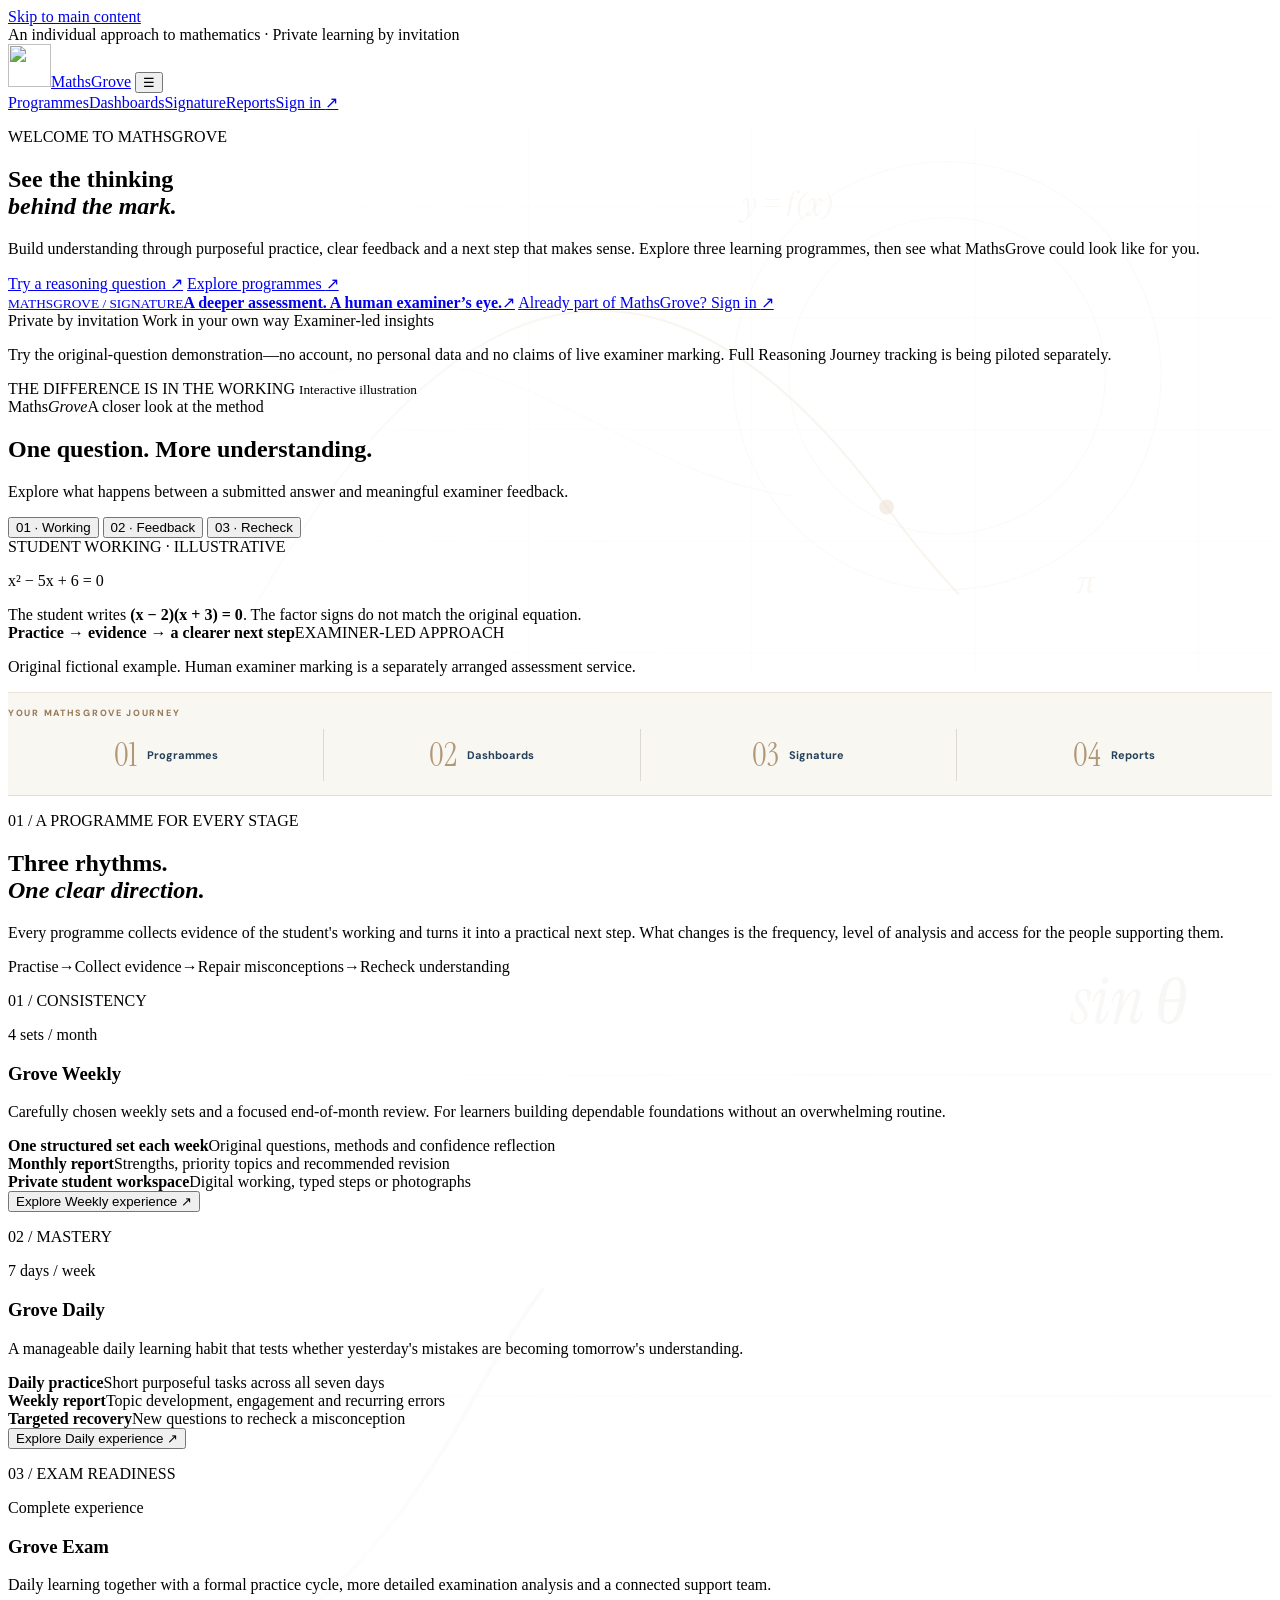
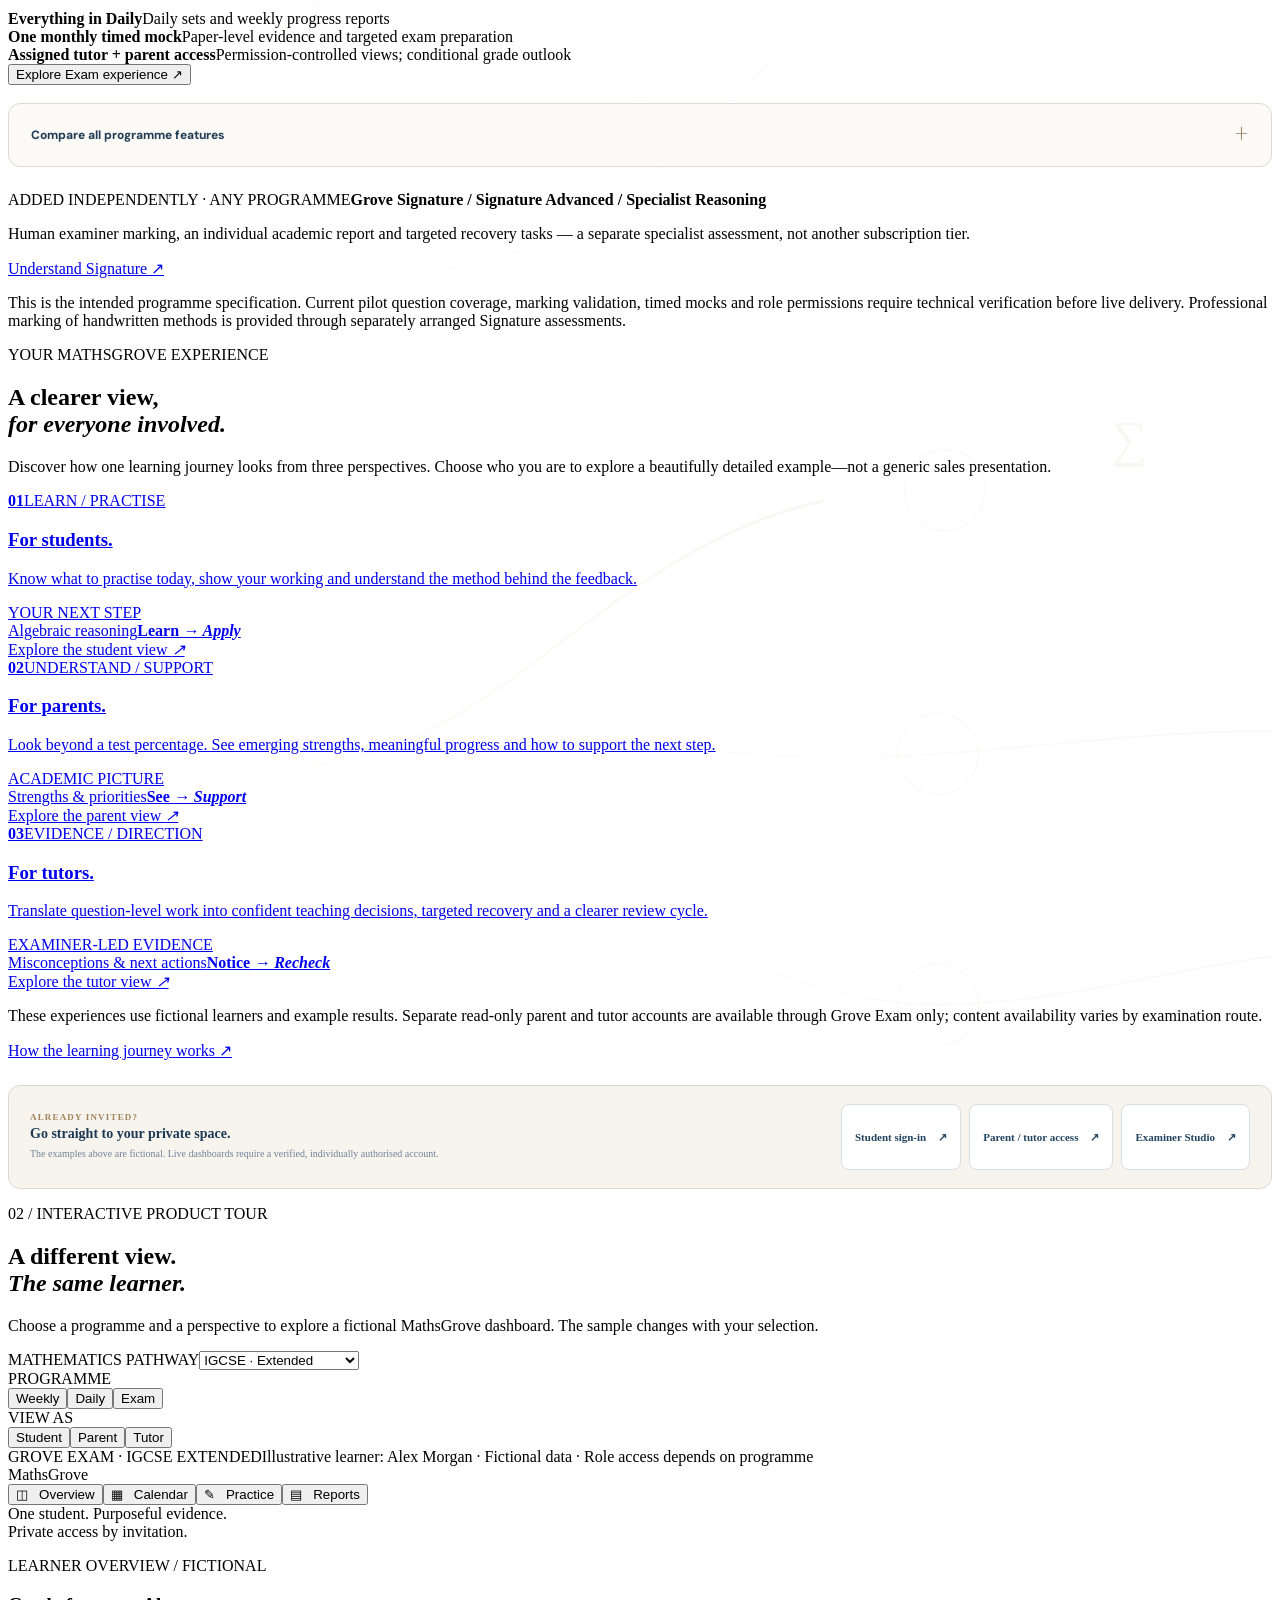
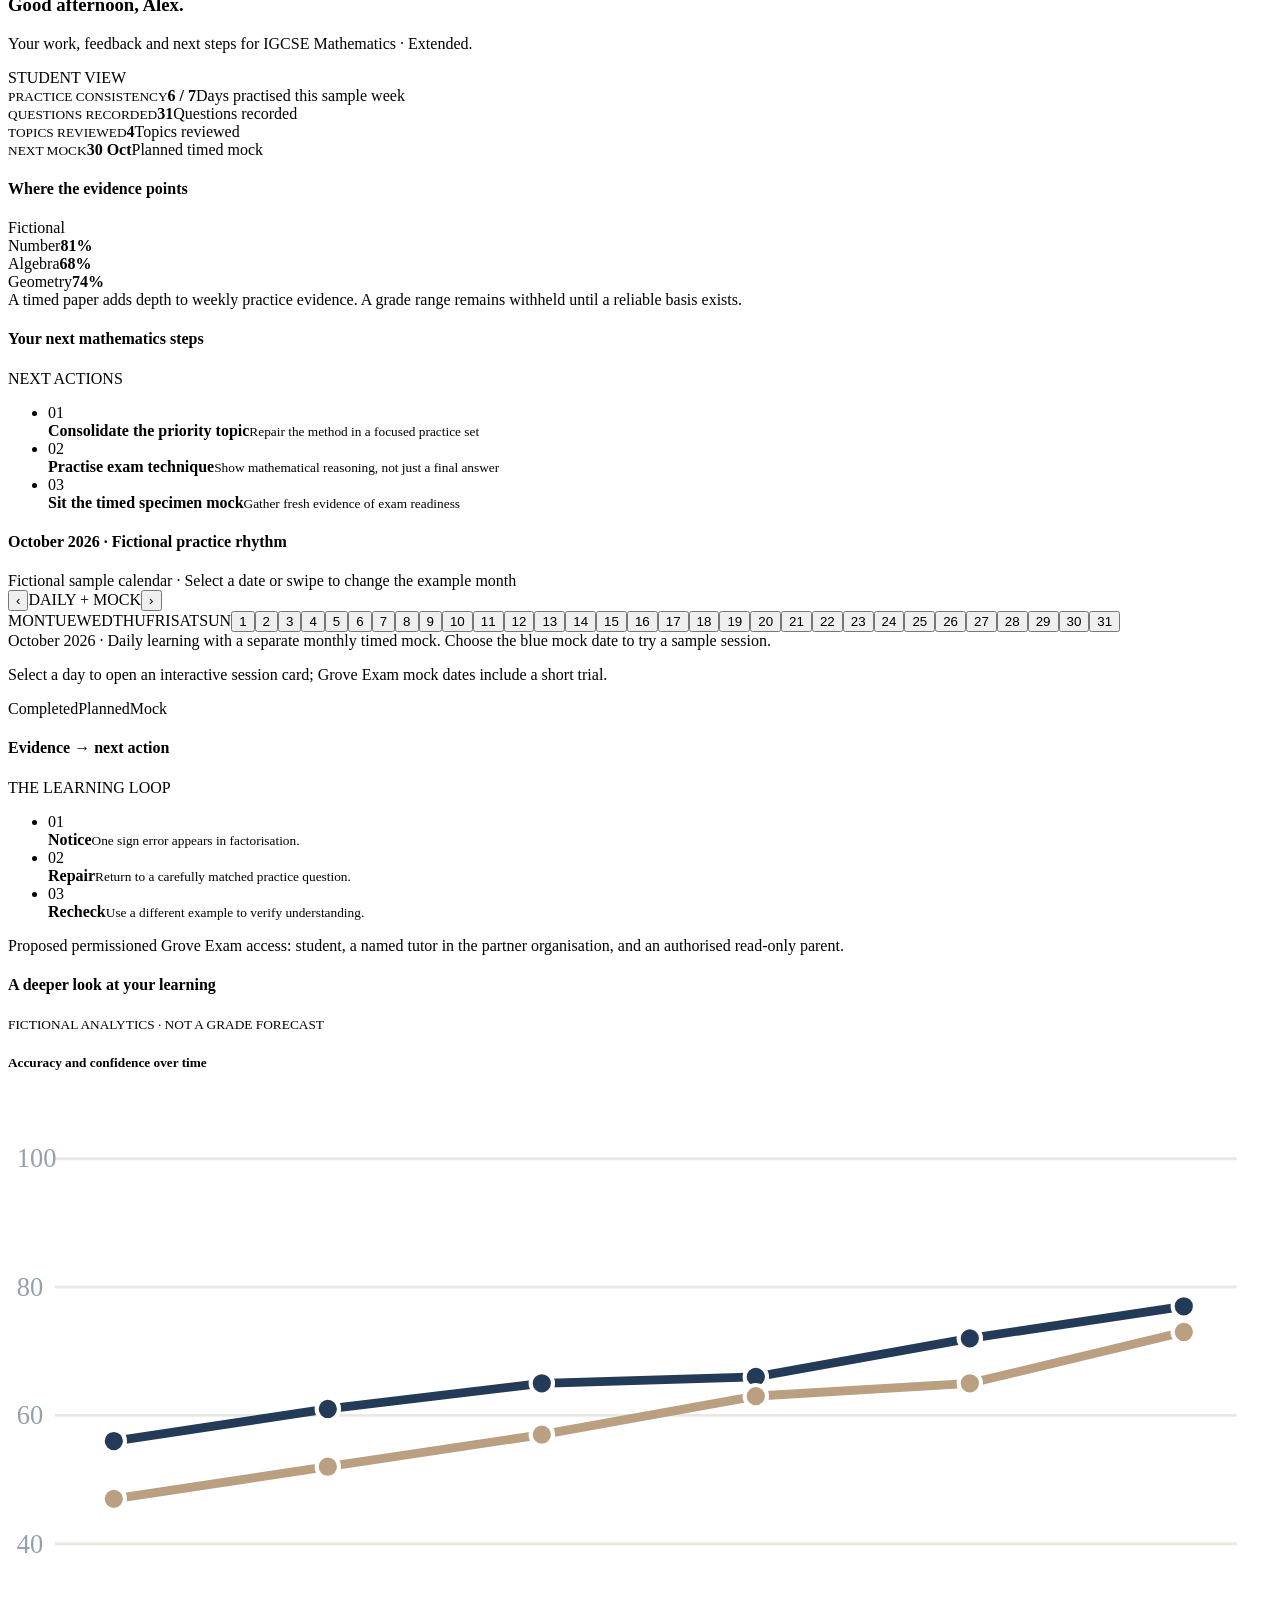
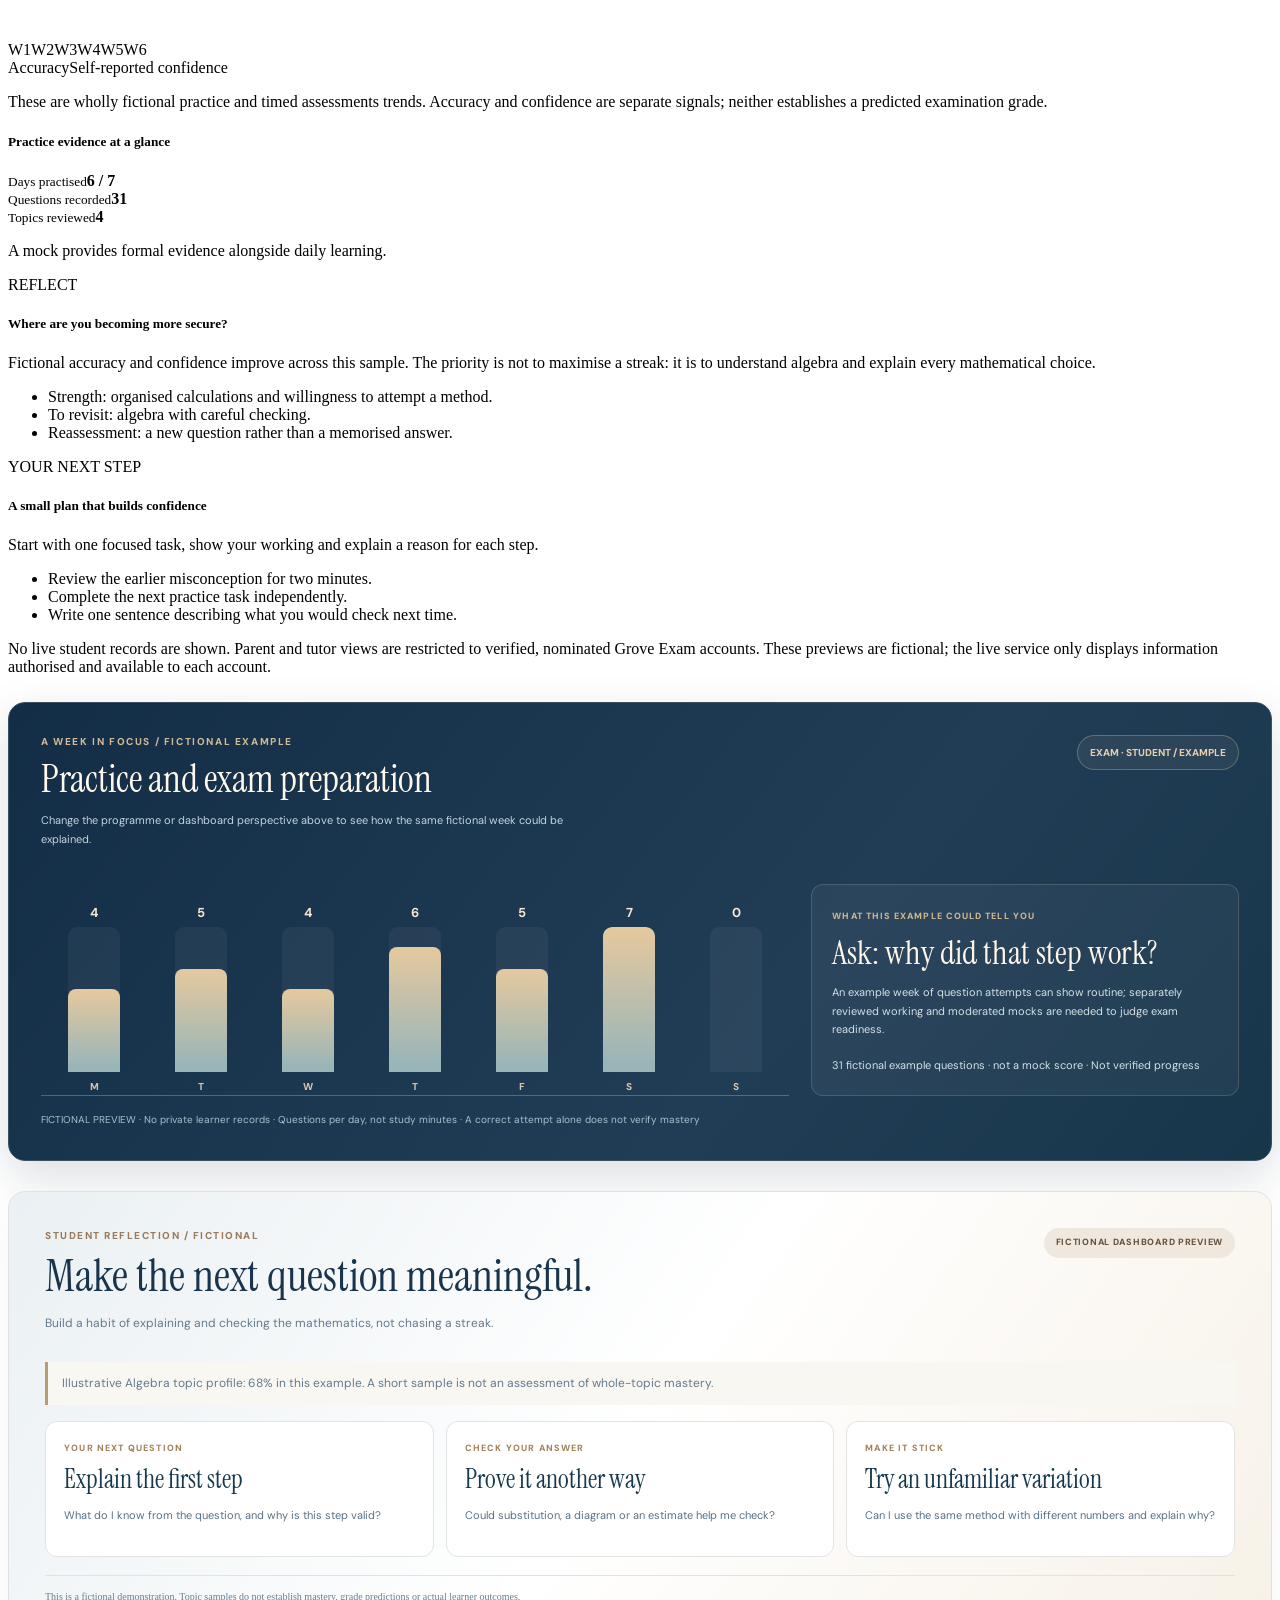
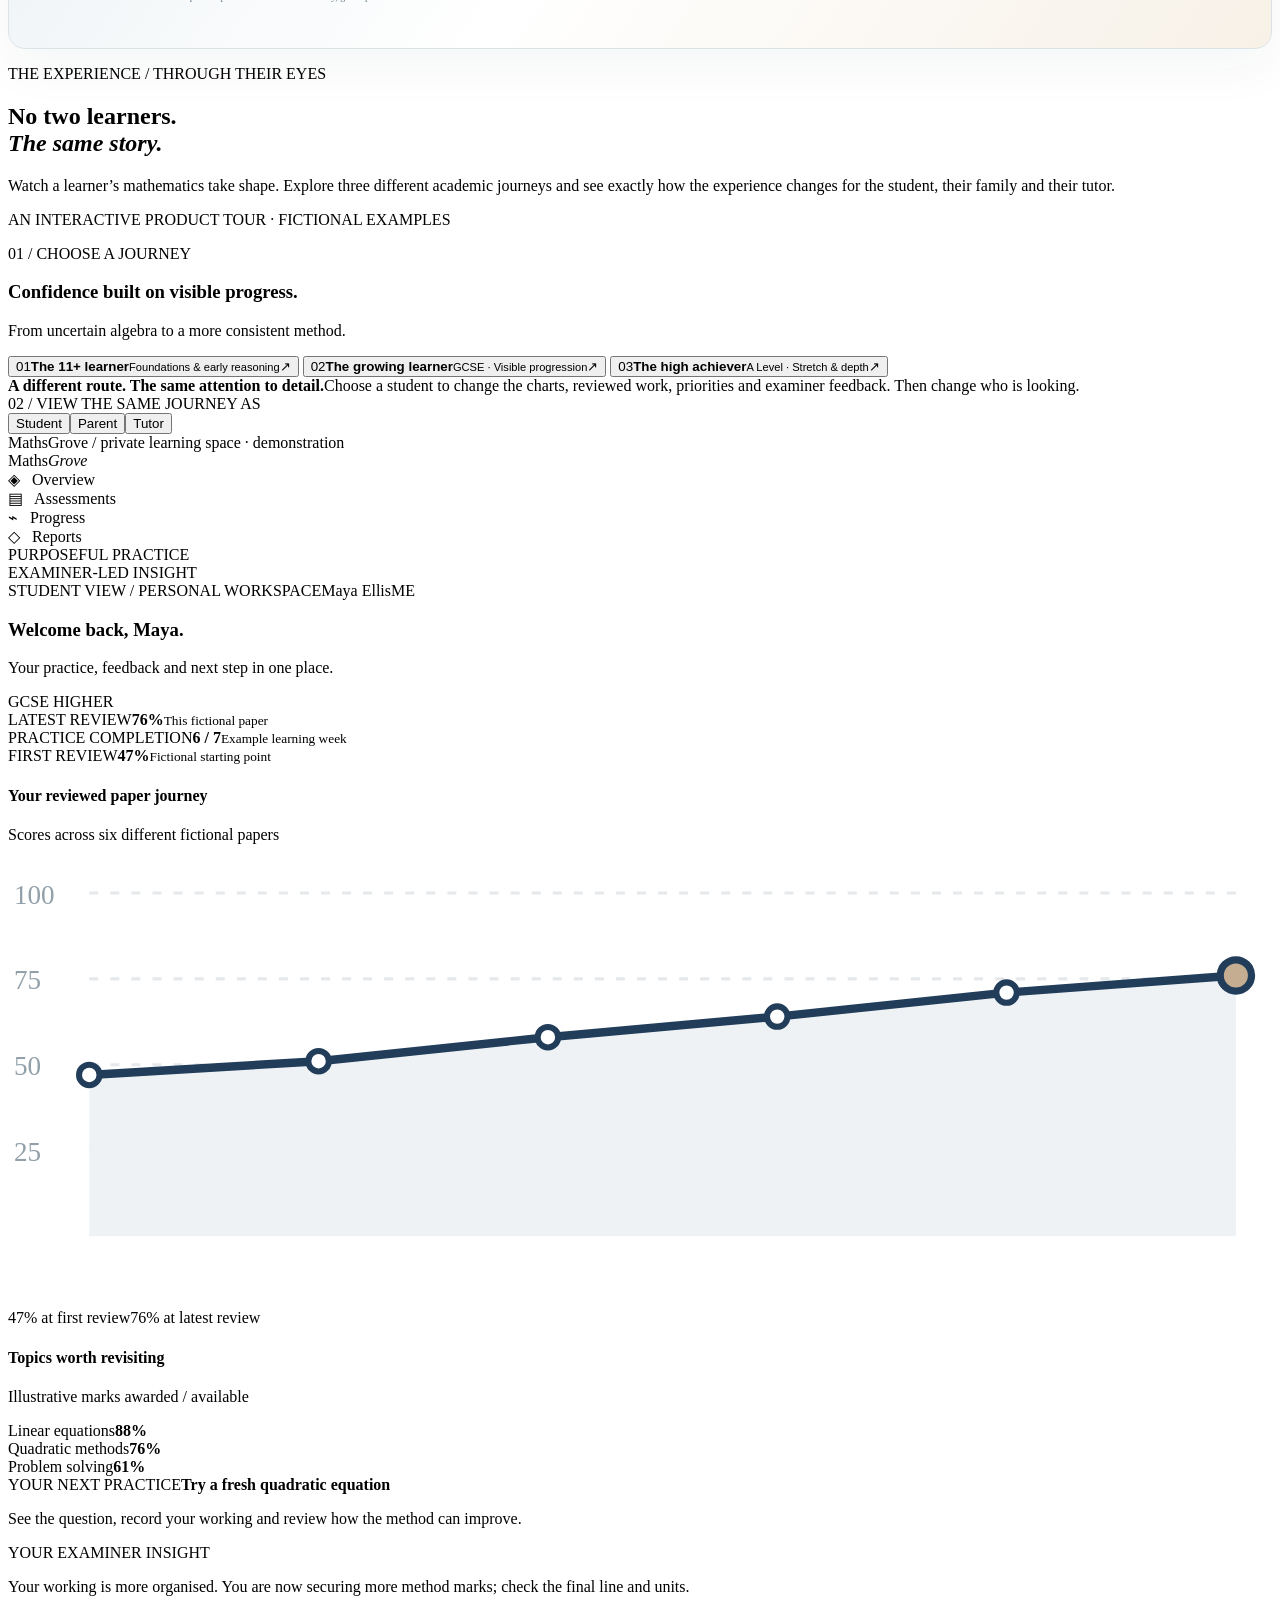
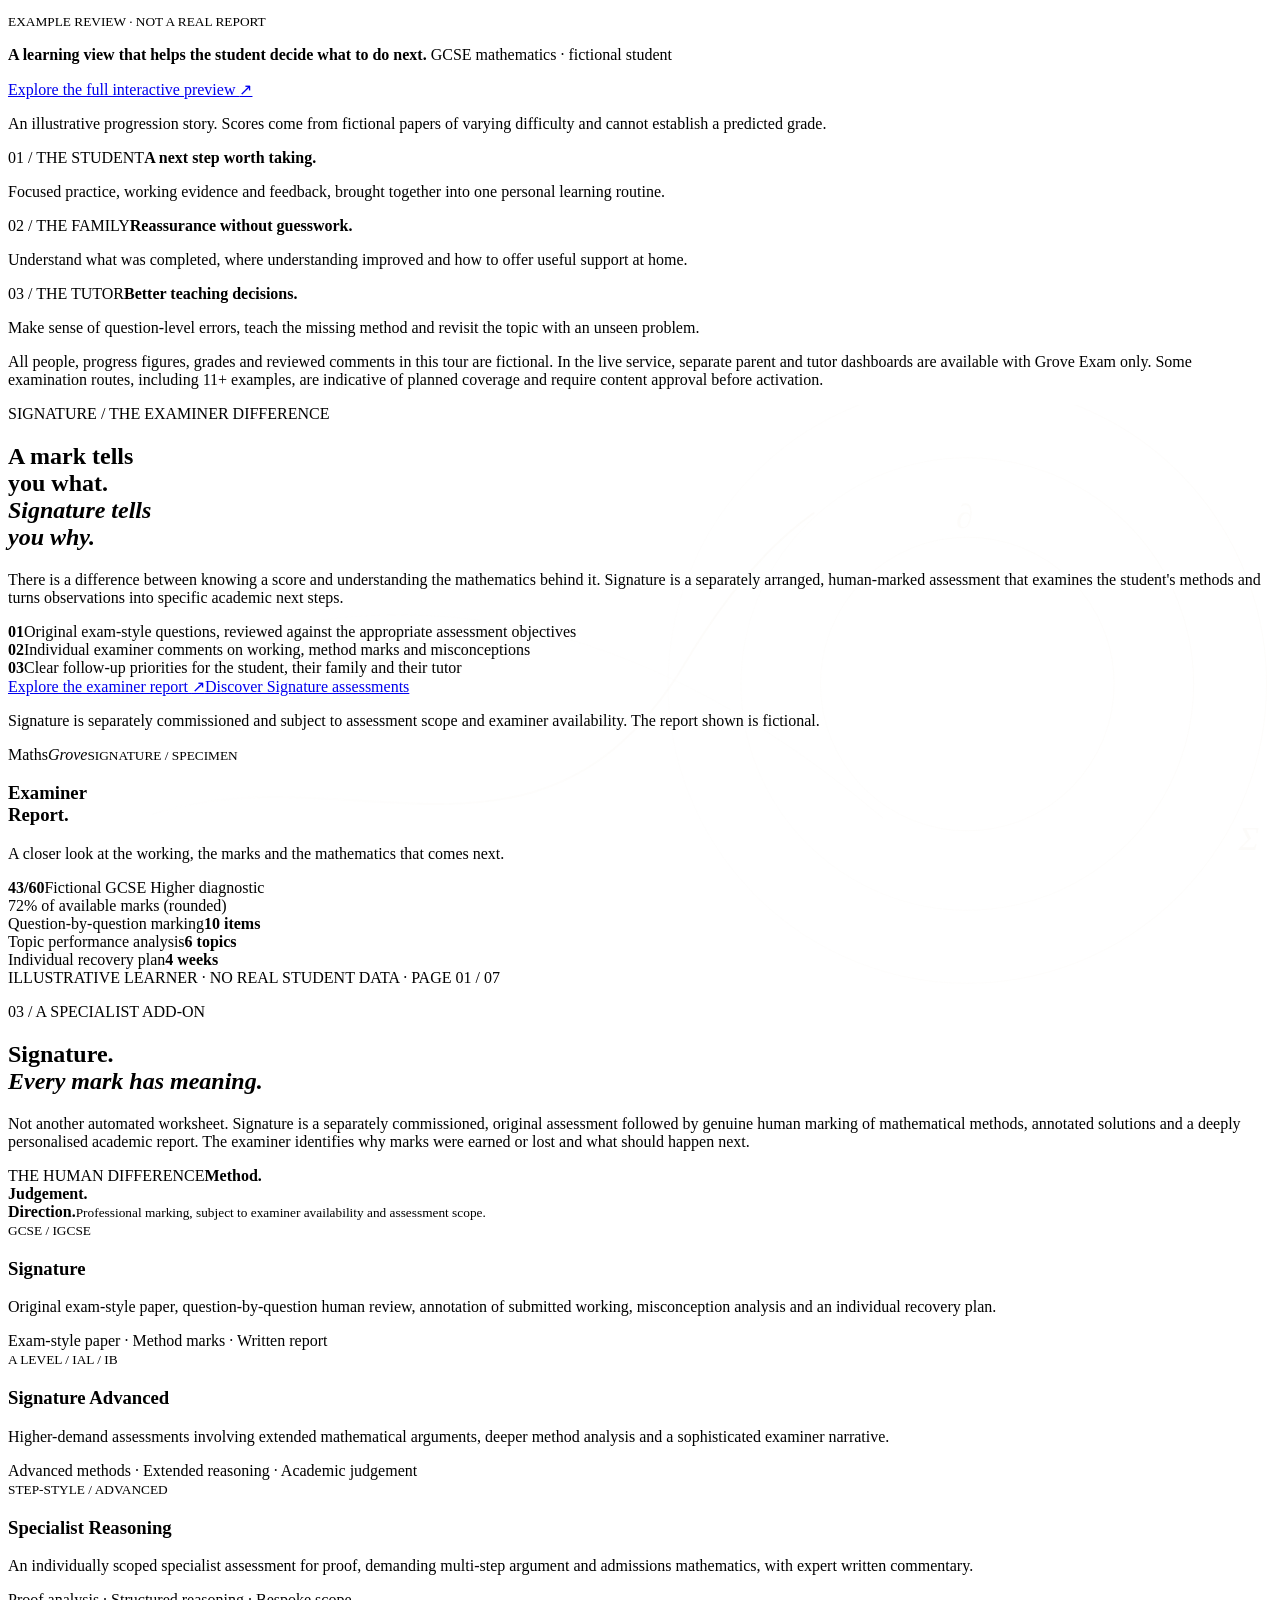
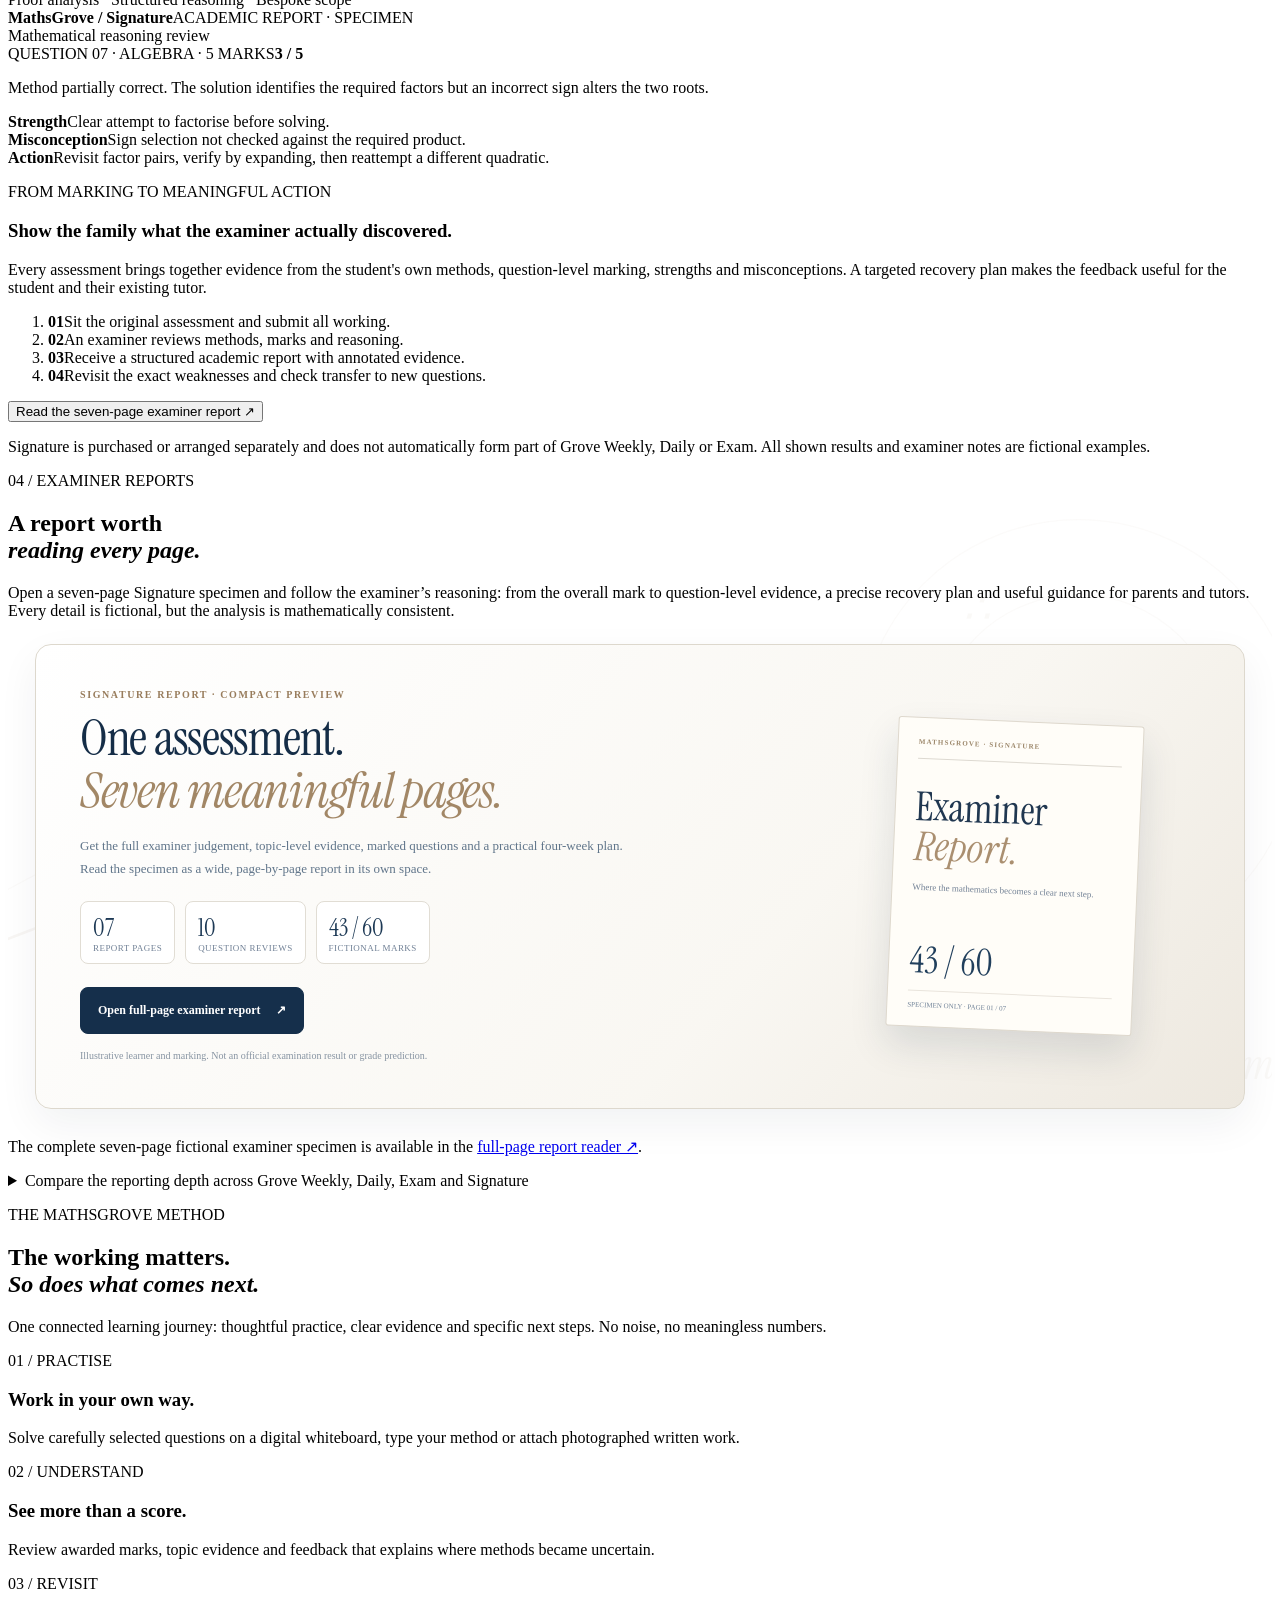
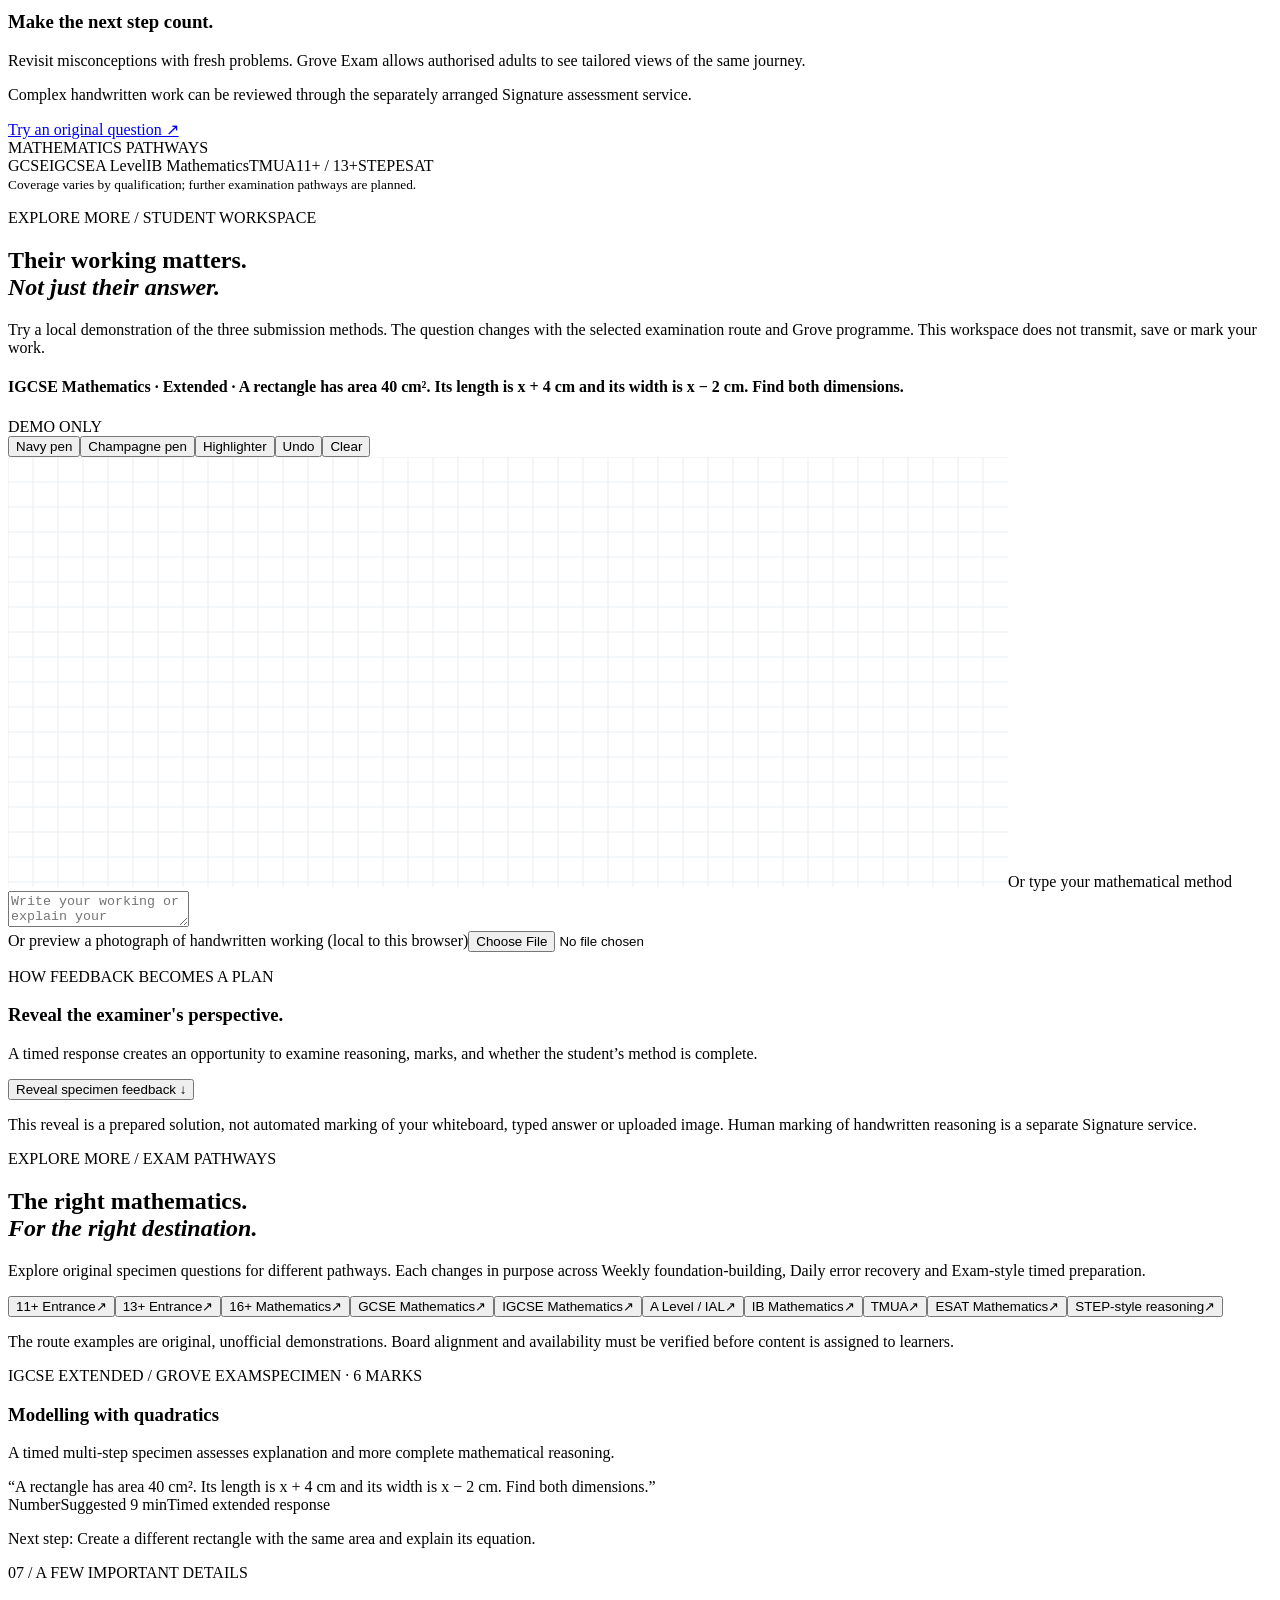
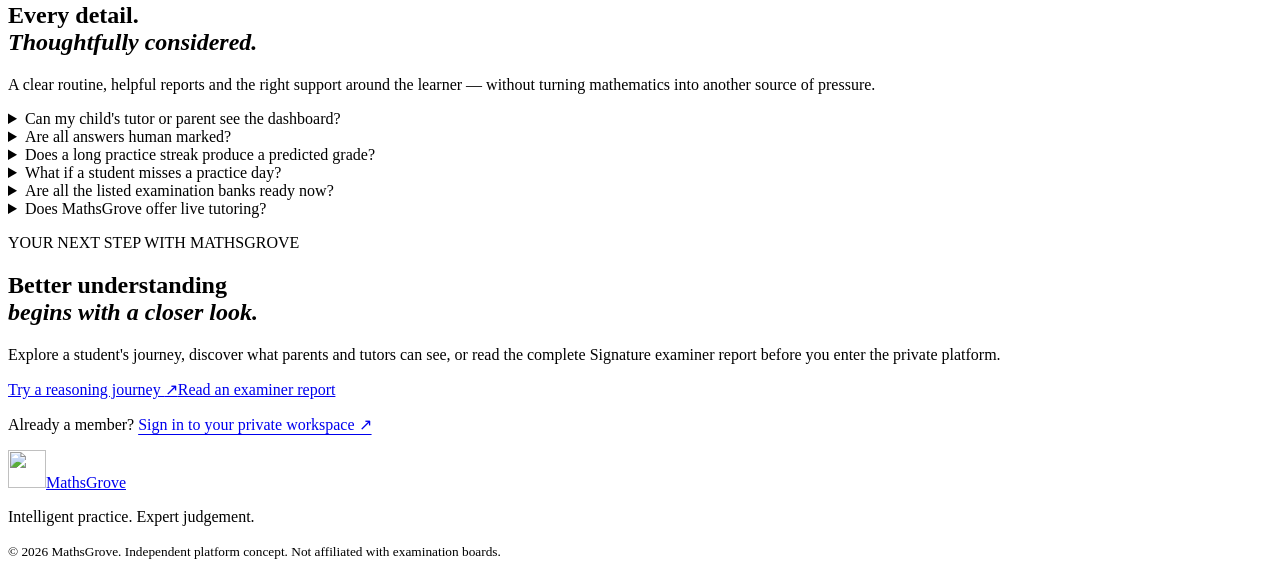
==== commit 5dd08621: "Connect wordless maths galaxy and simplified chapter reading flow" ====
--- a/index.html
+++ b/index.html
@@ -30,6 +30,7 @@
 <link rel="stylesheet" href="./maths-cinematic-v11.css">
 <link rel="stylesheet" href="./maths-gallery-v13.css">
 <link rel="stylesheet" href="./maths-refinement-v14.css">
+<link rel="stylesheet" href="./maths-journey-v15.css">
 <script defer src="./marketing.js"></script><script defer src="./showcase-v3.js"></script><script defer src="./experience-v4.js"></script>
 <script defer src="./marketing-experience-v5.js"></script>
 <script defer src="./marketing-polish-v6.js"></script>
@@ -38,6 +39,7 @@
 <script defer src="./atelier-v9.js"></script>
 <script defer src="./maths-gallery-v13.js"></script>
 <script defer src="./maths-preview-insights-v14.js"></script>
+<script defer src="./maths-weekly-demo-v15.js"></script>
 <style>.mg-integrated{background:#fff}.mg-integrated-sample{background:#f7f4ef}.mg-integrated-lead{max-width:760px;color:#66758a;font-size:15px;line-height:1.8;margin:0 0 28px}.mg-integrated-shell{border:1px solid #e5dfd6;border-radius:10px;overflow:hidden;box-shadow:0 18px 54px rgba(13,27,50,.07);background:#fff}.mg-integrated-shell iframe{display:block;width:100%;height:1050px;border:0;background:#fff}.mg-integrated-sample .mg-integrated-shell iframe{height:1500px}@media(max-width:720px){.mg-integrated-shell{border-radius:6px}.mg-integrated-lead{font-size:13px}}</style></head>
 <body class="mg-site" id="top">
 <a href="#main-content" class="mg-skip">Skip to main content</a>
--- a/maths-journey-v15.css
+++ b/maths-journey-v15.css
@@ -0,0 +1,101 @@
+/* MathsGrove v15 — clear four-chapter journey, wordless mathematics galaxy
+   and illustrative dashboard / examiner-reader improvements. */
+.mg15-wayfinder{position:relative;background:#f9f7f2;border-top:1px solid #e9e3da;border-bottom:1px solid #e2ddd3}
+.mg15-wayfinder-inner{display:flex;align-items:center;gap:0;justify-content:space-between;flex-wrap:wrap;padding-top:14px;padding-bottom:14px}
+.mg15-wayfinder-heading{flex:0 0 100%;color:#987a58;font:800 9px/1.5 "DM Sans",Arial,sans-serif;letter-spacing:.19em;margin:0 0 9px}
+.mg15-wayfinder a{display:flex;align-items:center;gap:10px;min-width:0;flex:1;text-decoration:none;color:#254059;border-right:1px solid #ddd9d2;justify-content:center;padding:10px 15px;transition:color .23s ease,background-color .23s ease}
+.mg15-wayfinder a:last-child{border:0}
+.mg15-wayfinder a:hover{background:#f0eae1;color:#6d4e2e}
+.mg15-wayfinder a:focus-visible{outline:2px solid #b4926b;outline-offset:-2px}
+.mg15-wayfinder b{font:400 clamp(23px,2.5vw,32px)/1 "Instrument Serif",Georgia,serif;color:#b29777}
+.mg15-wayfinder a span{font:700 11px/1.5 "DM Sans",Arial,sans-serif;white-space:nowrap}
+.mg15-tier-comparison{margin:18px 0 24px;border:1px solid #ded8ce;border-radius:12px;background:#fcfaf6;overflow:hidden}
+.mg15-tier-comparison summary{display:flex;align-items:center;justify-content:space-between;gap:20px;padding:17px 22px;color:#223d56;cursor:pointer;list-style:none;font:800 12px/1.5 "DM Sans",Arial,sans-serif}
+.mg15-tier-comparison summary::-webkit-details-marker{display:none}
+.mg15-tier-comparison summary span{font:400 28px/1 "Instrument Serif",Georgia,serif;color:#9b8064;transition:transform .28s ease}
+.mg15-tier-comparison[open] summary span{transform:rotate(45deg)}
+.mg15-tier-comparison summary:hover{background:#f2ede5}
+.mg15-tier-comparison summary:focus-visible{outline:3px solid #86a7b6;outline-offset:-3px}
+.mg15-tier-comparison .mg3-table-wrap{margin:0;padding:0 12px 12px}
+.mg15-tier-comparison .mg3-compare{margin-top:0}
+
+/* Wordless, maths-only transition: all visible characters are mathematical glyphs. */
+.mg13-passage .mg15-constellation-center{position:absolute;inset:0;width:100%;height:100%;max-width:none;display:grid;place-items:center;padding:0;transform:none}
+.mg13-passage .mg15-constellation-center::before{content:"";position:absolute;left:50%;top:50%;inset:auto;width:min(52vw,620px);height:min(52vw,620px);border-radius:50%;transform:translate(-50%,-50%);background:radial-gradient(circle,#102039b8 0%,#15284076 40%,transparent 73%);filter:blur(18px)}
+.mg15-galaxy-core{position:relative;z-index:2;font:400 clamp(95px,16vw,235px)/1 "Instrument Serif",Georgia,serif;color:#f2e1c4;text-shadow:0 0 22px #cbb08342,0 0 92px #d6bd9f43;opacity:0;transform:scale(.66)}
+.mg15-galaxy-core-ring{position:absolute;left:50%;top:50%;width:min(35vw,440px);aspect-ratio:1;border:1px solid #e3c7a351;border-radius:50%;box-shadow:0 0 95px #e3bb8c1f,inset 0 0 90px #bc98701c;transform:translate(-50%,-50%) scale(.7);opacity:0}
+.mg15-galaxy-core-ring::before,.mg15-galaxy-core-ring::after{content:"";position:absolute;border-radius:50%;border:1px solid #d9c29b3b;inset:15%}
+.mg15-galaxy-core-ring::after{inset:-22%;border-style:dashed;opacity:.32}
+.mg13-passage.mg13-active .mg15-galaxy-core{animation:mg15-core-float 1.45s cubic-bezier(.18,.73,.23,1) both}
+.mg13-passage.mg13-active .mg15-galaxy-core-ring{animation:mg15-core-orbit 1.46s cubic-bezier(.18,.73,.23,1) both}
+.mg13-passage.mg13-active .mg13-wall{animation-duration:1.38s;animation-timing-function:cubic-bezier(.18,.7,.22,1)}
+.mg13-passage.mg13-active .mg13-tile{animation-duration:1.18s;animation-delay:calc(var(--i)*13ms)}
+.mg13-passage.mg13-active .mg13-orbit{animation-duration:1.42s}
+.mg13-passage.mg13-active .mg13-trails path{animation-duration:1.16s}
+.mg13-passage .mg13-tile{justify-content:center;align-items:center;padding:clamp(8px,1.2vw,18px)}
+.mg13-passage .mg13-tile-math{font-size:clamp(25px,4vw,58px);text-align:center}
+.mg13-passage .mg13-wall{mask-image:radial-gradient(ellipse at 50% 50%,transparent 4%,#000 40%,#000 100%)}
+@keyframes mg15-core-float{0%{opacity:0;transform:scale(.65) rotate(-9deg);filter:blur(8px)}35%{opacity:.94}78%{opacity:1}100%{opacity:.72;transform:scale(1.13) rotate(6deg);filter:blur(0)}}
+@keyframes mg15-core-orbit{0%{opacity:0;transform:translate(-50%,-50%) scale(.7) rotate(-30deg)}35%{opacity:.95}100%{opacity:.48;transform:translate(-50%,-50%) scale(1.35) rotate(12deg)}}
+
+/* One compact fictional seven-day chart, responsive to the existing tier/role choices. */
+.mg15-week{margin:26px 0 30px;padding:clamp(20px,3vw,32px);background:linear-gradient(128deg,#132d46,#213d56 62%,#17364a);color:#f6efe3;border:1px solid #3b5163;border-radius:17px;box-shadow:0 16px 45px #0b203025}
+.mg15-week[hidden]{display:none!important}
+.mg15-week *{box-sizing:border-box}
+.mg15-week-head{display:flex;gap:20px;justify-content:space-between;align-items:flex-start;flex-wrap:wrap}
+.mg15-week-kicker{display:block;color:#cfb996;letter-spacing:.16em;font:800 10px/1.45 "DM Sans",Arial,sans-serif}
+.mg15-week h3{font:400 clamp(30px,3vw,42px)/1.1 "Instrument Serif",Georgia,serif!important;margin:8px 0!important;color:#fff9ed!important}
+.mg15-week-head p{color:#c4d4dd;font:400 11px/1.7 "DM Sans",Arial,sans-serif;max-width:560px}
+.mg15-week-pill{border:1px solid #d8bf9655;border-radius:100px;padding:9px 12px;font:800 10px/1.5 "DM Sans",Arial,sans-serif;color:#e6cfaf;background:#f5e1bf10;white-space:nowrap}
+.mg15-week-body{display:grid;grid-template-columns:minmax(0,1.4fr) minmax(200px,.8fr);gap:22px;margin:24px 0 0;align-items:stretch}
+.mg15-week-plot{display:grid;grid-template-columns:repeat(7,minmax(0,1fr));gap:clamp(5px,1.5vw,13px);align-items:end;min-height:202px;padding:16px 6px 1px;border-bottom:1px solid #c8b39460}
+.mg15-week-day{display:flex;align-items:center;flex-direction:column;justify-content:flex-end;gap:8px;height:100%;min-width:0}
+.mg15-week-value{font:700 13px/1 "DM Sans",Arial,sans-serif;color:#f6e8d0;font-variant-numeric:tabular-nums}
+.mg15-week-track{position:relative;width:100%;max-width:52px;height:145px;display:flex;align-items:flex-end;justify-content:center;background:#ffffff0c;border-radius:9px 9px 0 0;overflow:hidden}
+.mg15-week-fill{display:block;width:100%;min-height:0;background:linear-gradient(180deg,#e5c99e,#9ab5b8 93%);border-radius:8px 8px 0 0;height:calc(var(--v)*1%);transform:scaleY(.04);transform-origin:bottom;transition:transform .85s cubic-bezier(.2,.8,.23,1);transition-delay:calc(var(--day)*75ms)}
+.mg15-week.mg15-week-visible .mg15-week-fill{transform:scaleY(1)}
+.mg15-week-day-name{font:800 10px/1.4 "DM Sans",Arial,sans-serif;color:#d6c4ac}
+.mg15-week-insight{padding:20px;border:1px solid #f8e4c329;border-radius:12px;background:#f0e6db0c;display:flex;flex-direction:column;justify-content:space-between;gap:17px}
+.mg15-week-insight small{color:#d3b78e;font:800 9px/1.4 "DM Sans",Arial,sans-serif;letter-spacing:.12em}
+.mg15-week-insight strong{display:block;font:400 clamp(25px,2.6vw,35px)/1.15 "Instrument Serif",Georgia,serif;color:#fff5e8;margin:11px 0}
+.mg15-week-insight p{font:400 11px/1.7 "DM Sans",Arial,sans-serif;color:#d4e1e5;margin:0}
+.mg15-week-foot{margin:16px 0 0;color:#a8c1ce;font:400 10px/1.65 "DM Sans",Arial,sans-serif}
+.mg15-week .mg15-week-plot[aria-label]{outline-offset:3px}
+
+/* Seven-chapter specimen reader: low-friction navigation and visible progress. */
+.mgr-chapters{width:100%;padding:12px clamp(14px,4vw,52px);background:#172e46;overflow-x:auto;scrollbar-width:thin}
+.mgr-chapter-list{display:flex;gap:6px;align-items:center;justify-content:center;min-width:max-content;max-width:1200px;margin:0 auto}
+.mgr-chapter-button{appearance:none;white-space:nowrap;cursor:pointer;display:inline-flex;align-items:center;gap:8px;border:1px solid #f4e6d82a;border-radius:7px;padding:10px 13px;min-height:43px;background:#ffffff09;color:#dbe1e9;font:700 10px/1.2 "DM Sans",Arial,sans-serif;transition:background .22s ease,color .22s ease,border-color .22s ease}
+.mgr-chapter-button b{font:400 20px/1 "Instrument Serif",Georgia,serif;color:#c8b18f}
+.mgr-chapter-button:hover,.mgr-chapter-button[aria-current="page"]{background:#eedcc91c;color:white;border-color:#d8ba9580}
+.mgr-chapter-button:focus-visible{outline:3px solid #d4c1a4;outline-offset:2px}
+.mgr-reader-progress{height:3px;background:#dfd7cc;position:relative;width:100%}
+.mgr-reader-progress span{display:block;width:calc(var(--progress,0)*1%);height:100%;background:linear-gradient(90deg,#c5a47f,#768ea1);transition:width .48s cubic-bezier(.18,.71,.2,1)}
+.mgr-controls{gap:10px}
+.mgr-controls label[for="mgr-select"]{font-size:10px}
+body.mg-report-reader .mg7-page{scroll-margin-top:90px}
+@media(max-width:850px){
+ .mg15-wayfinder-heading{display:none}
+ .mg15-wayfinder-inner{flex-wrap:nowrap;overflow-x:auto}
+ .mg15-wayfinder a{min-width:155px;padding:13px 10px}
+ .mg15-week-body{grid-template-columns:1fr}
+ .mg15-week-insight{gap:10px}
+ .mgr-chapter-list{justify-content:flex-start}
+}
+@media(max-width:530px){
+ .mg15-wayfinder a{min-width:122px;gap:7px;font-size:10px}
+ .mg15-wayfinder b{font-size:24px}
+ .mg15-week{padding:19px 14px}
+ .mg15-week-plot{min-height:182px}
+ .mg15-week-track{height:115px}
+ .mg15-week-body{margin-top:15px}
+ .mg15-galaxy-core-ring{width:70vw}
+ .mg15-galaxy-core{font-size:clamp(90px,29vw,150px)}
+ .mgr-chapter-button{padding:9px 10px}
+}
+@media(prefers-reduced-motion:reduce){
+ .mg15-week-fill{transition:none!important;transform:scaleY(1)!important}
+ .mg15-tier-comparison summary span,.mg15-wayfinder a,.mgr-reader-progress span,.mgr-chapter-button{transition:none!important}
+ .mg13-passage.mg13-active .mg15-galaxy-core,.mg13-passage.mg13-active .mg15-galaxy-core-ring{animation:none!important}
+}
+@media print{.mg15-wayfinder,.mgr-chapters,.mgr-reader-progress{display:none!important}.mg15-week-fill{transform:none!important}}
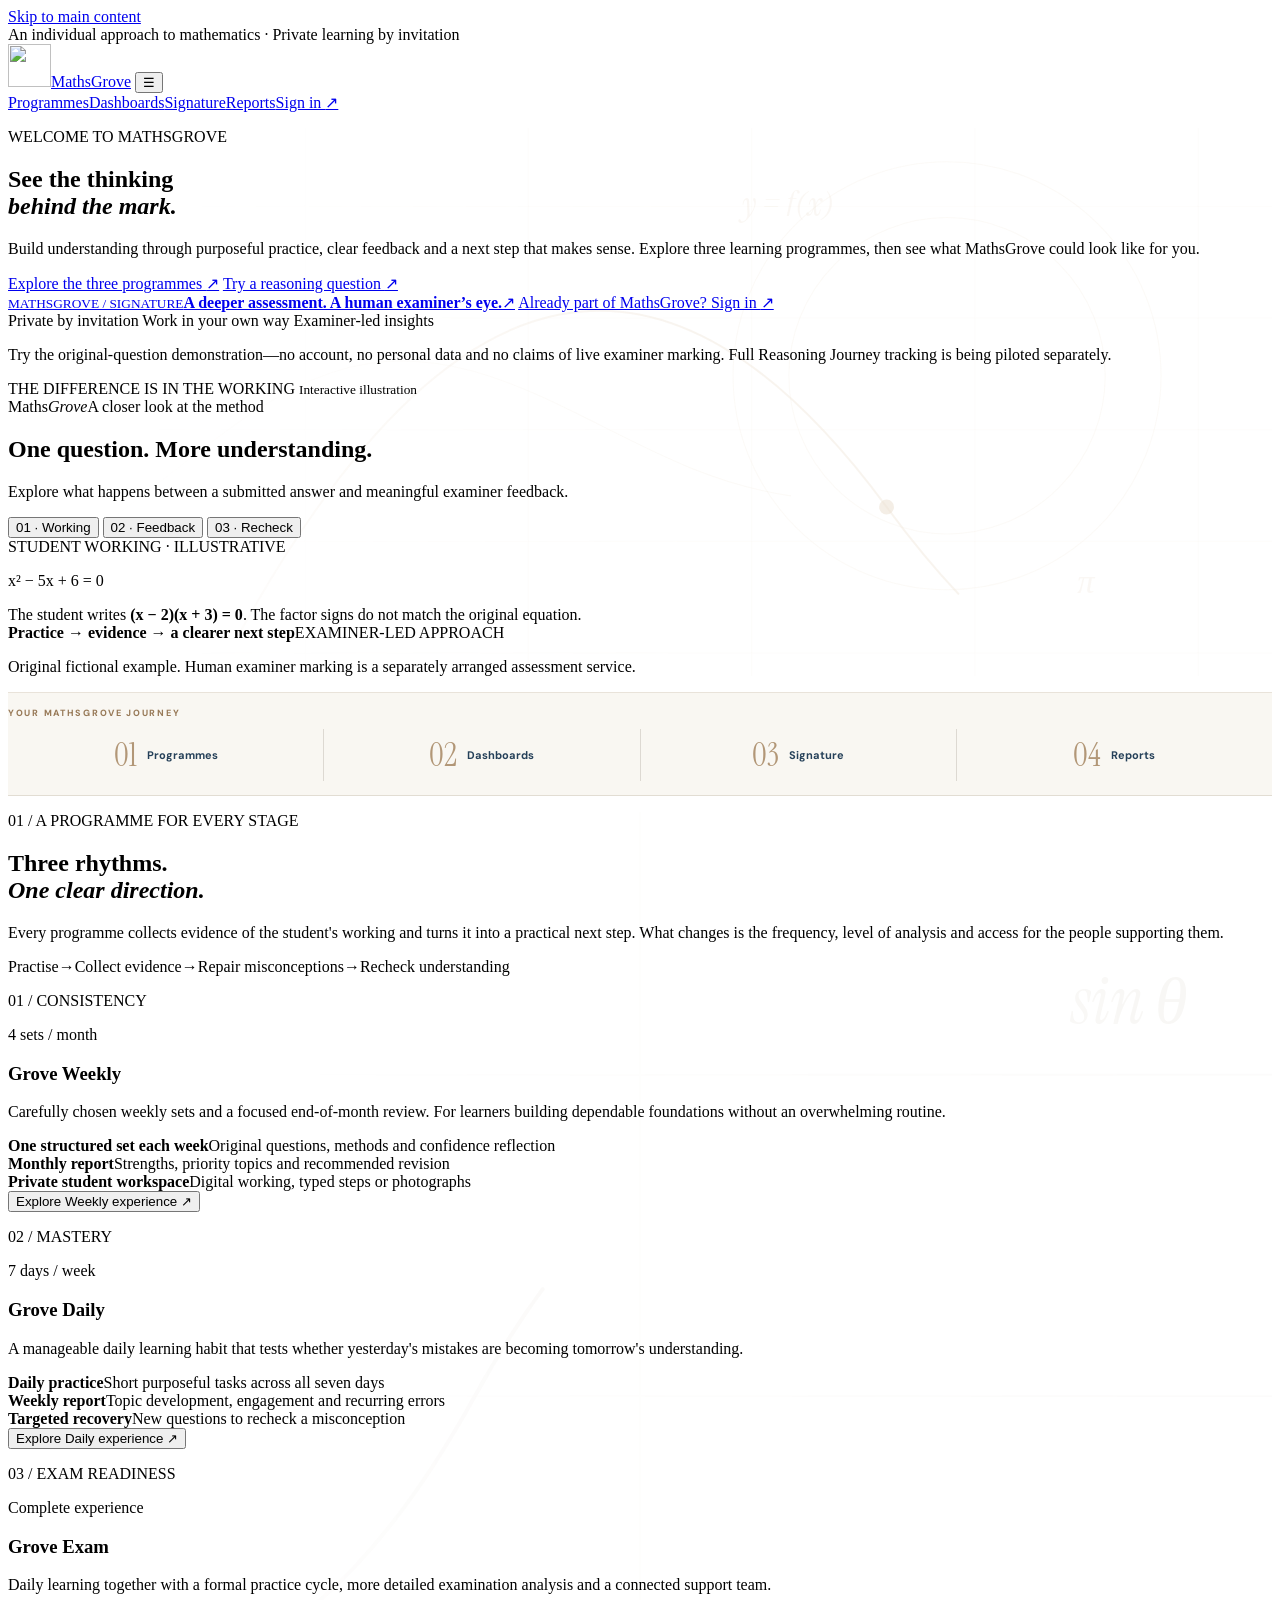
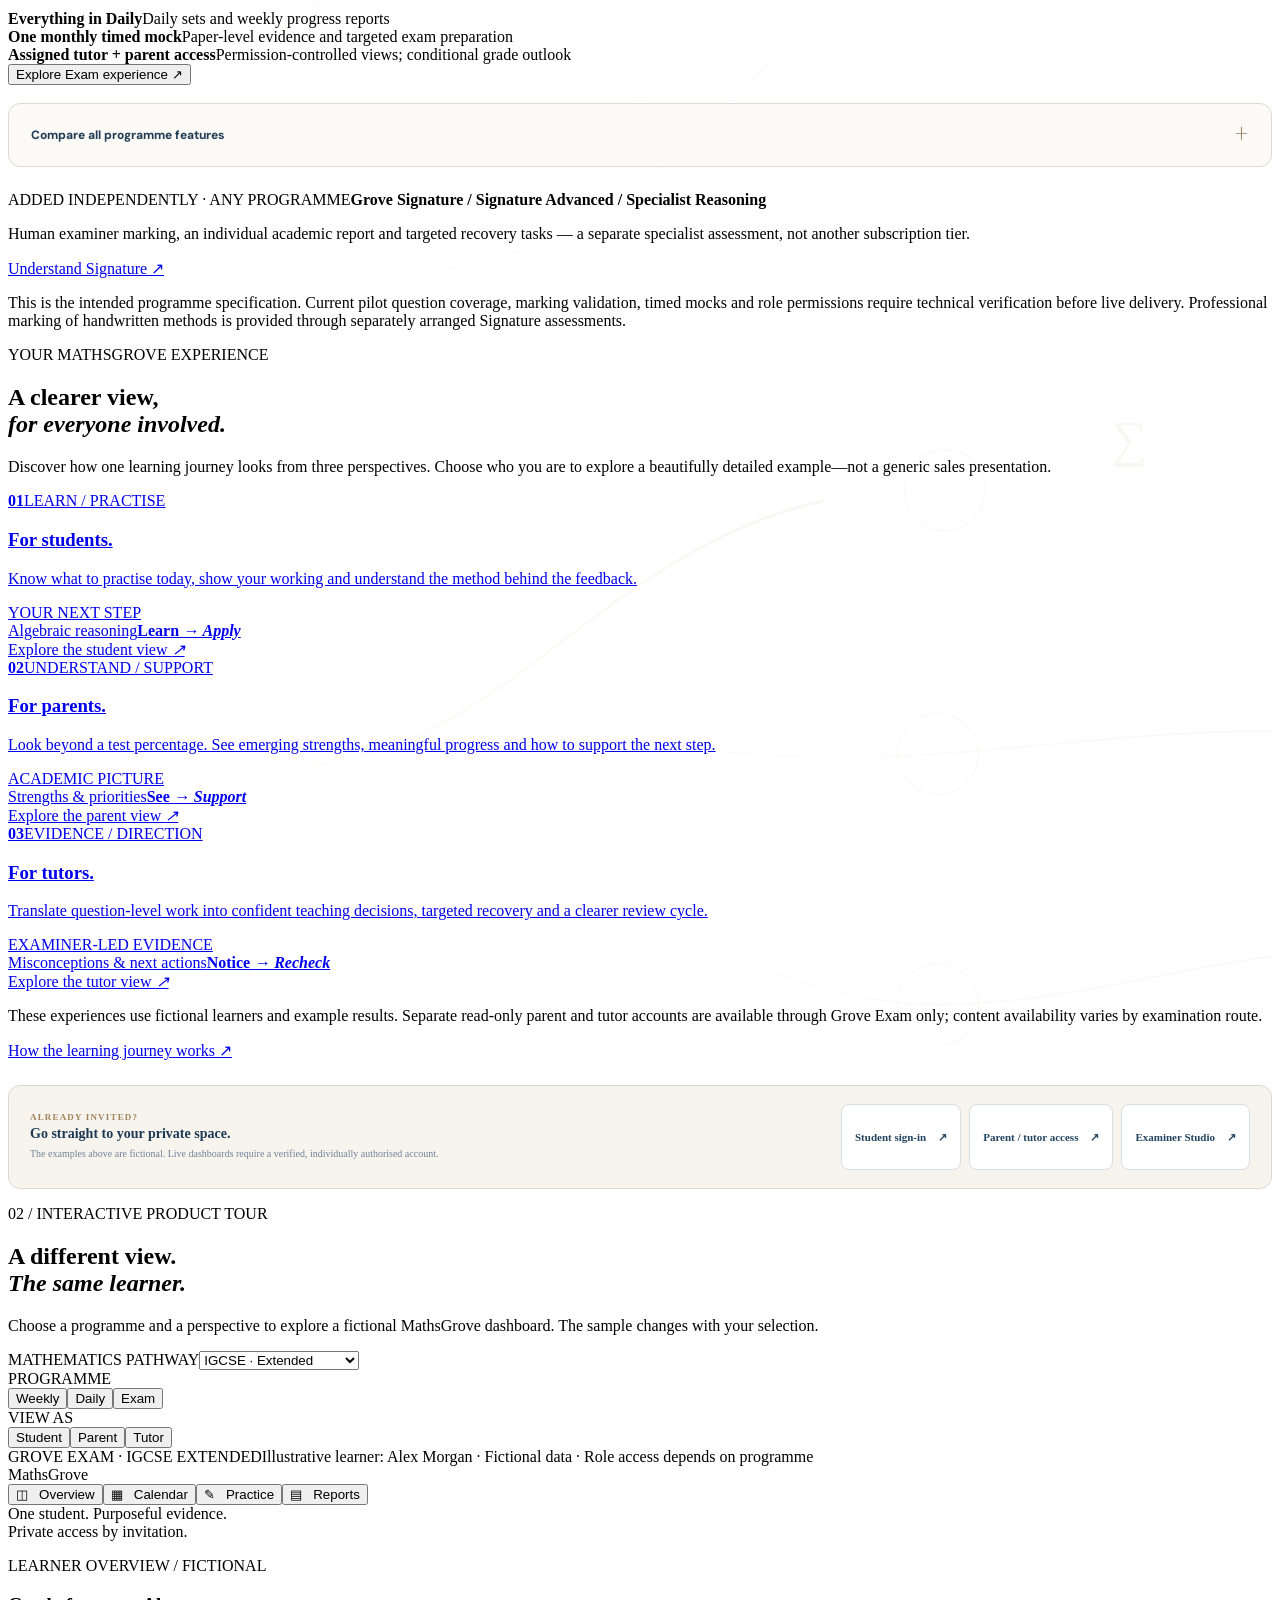
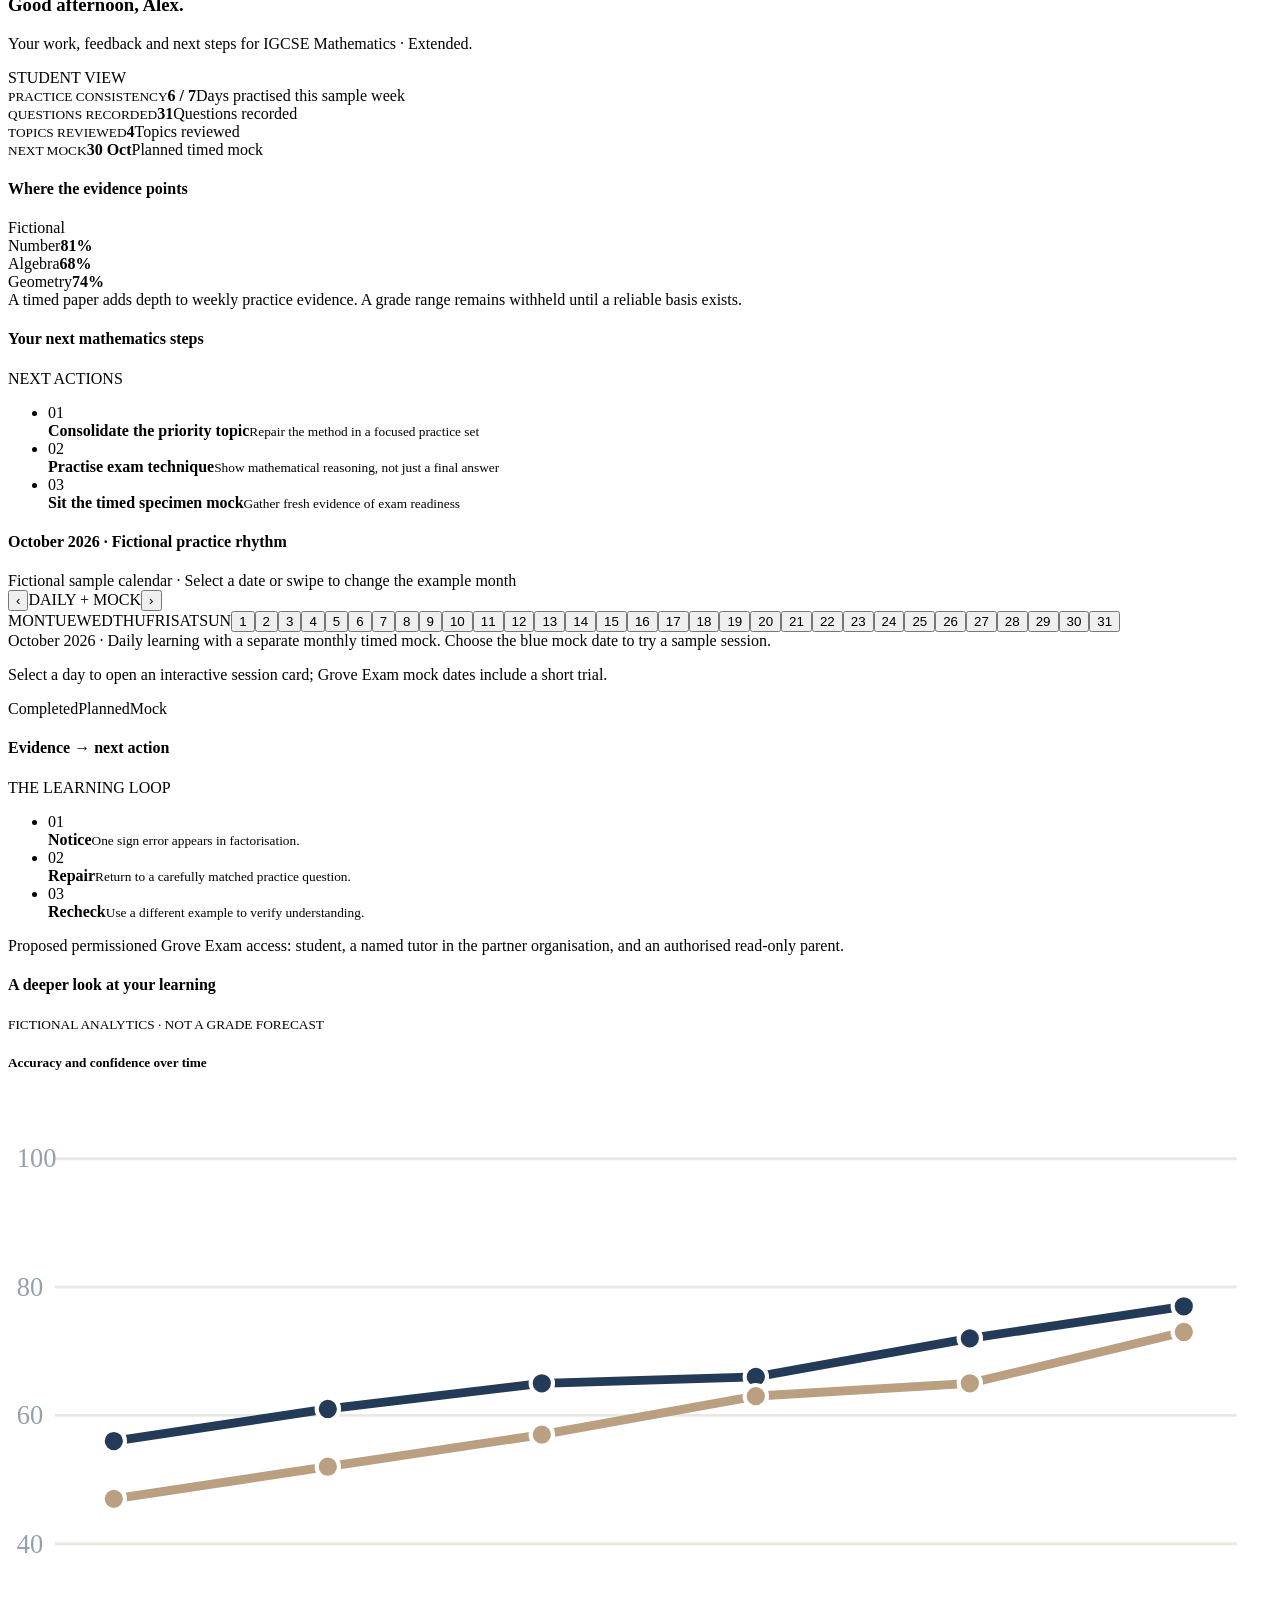
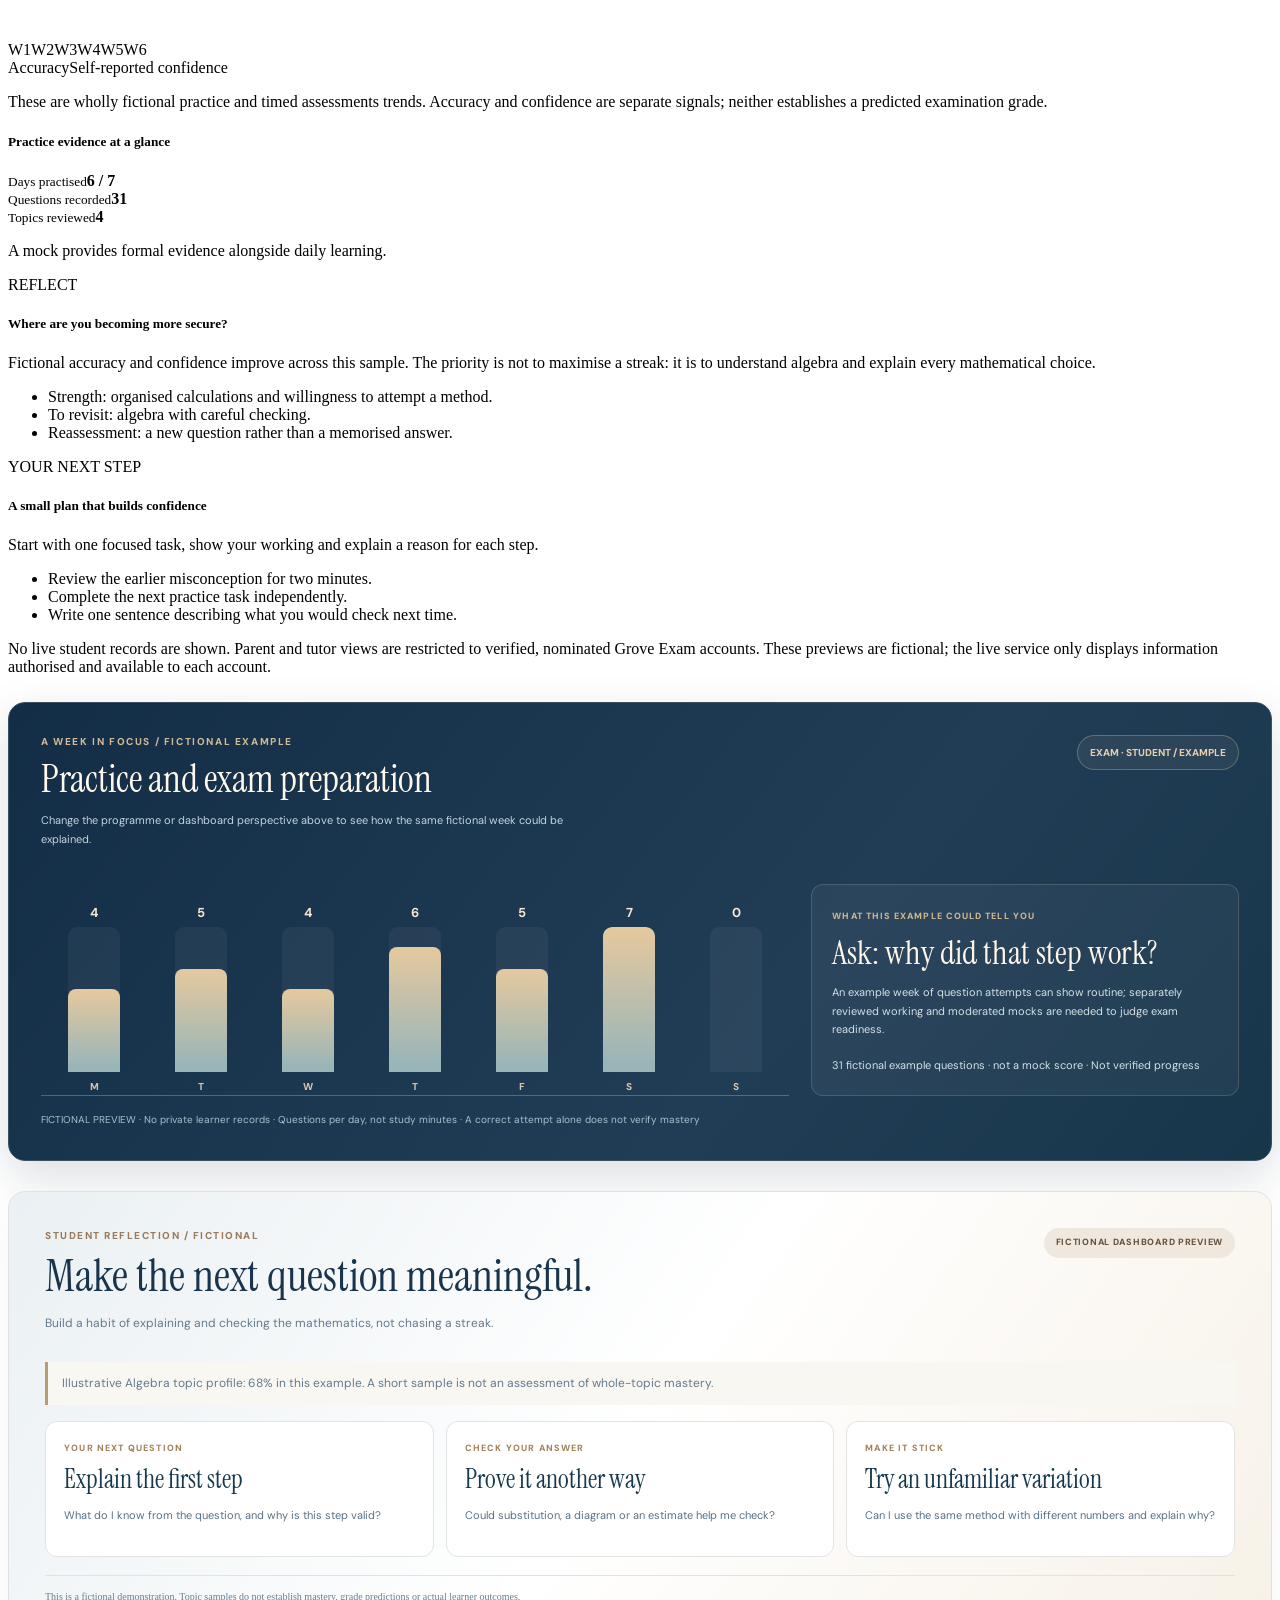
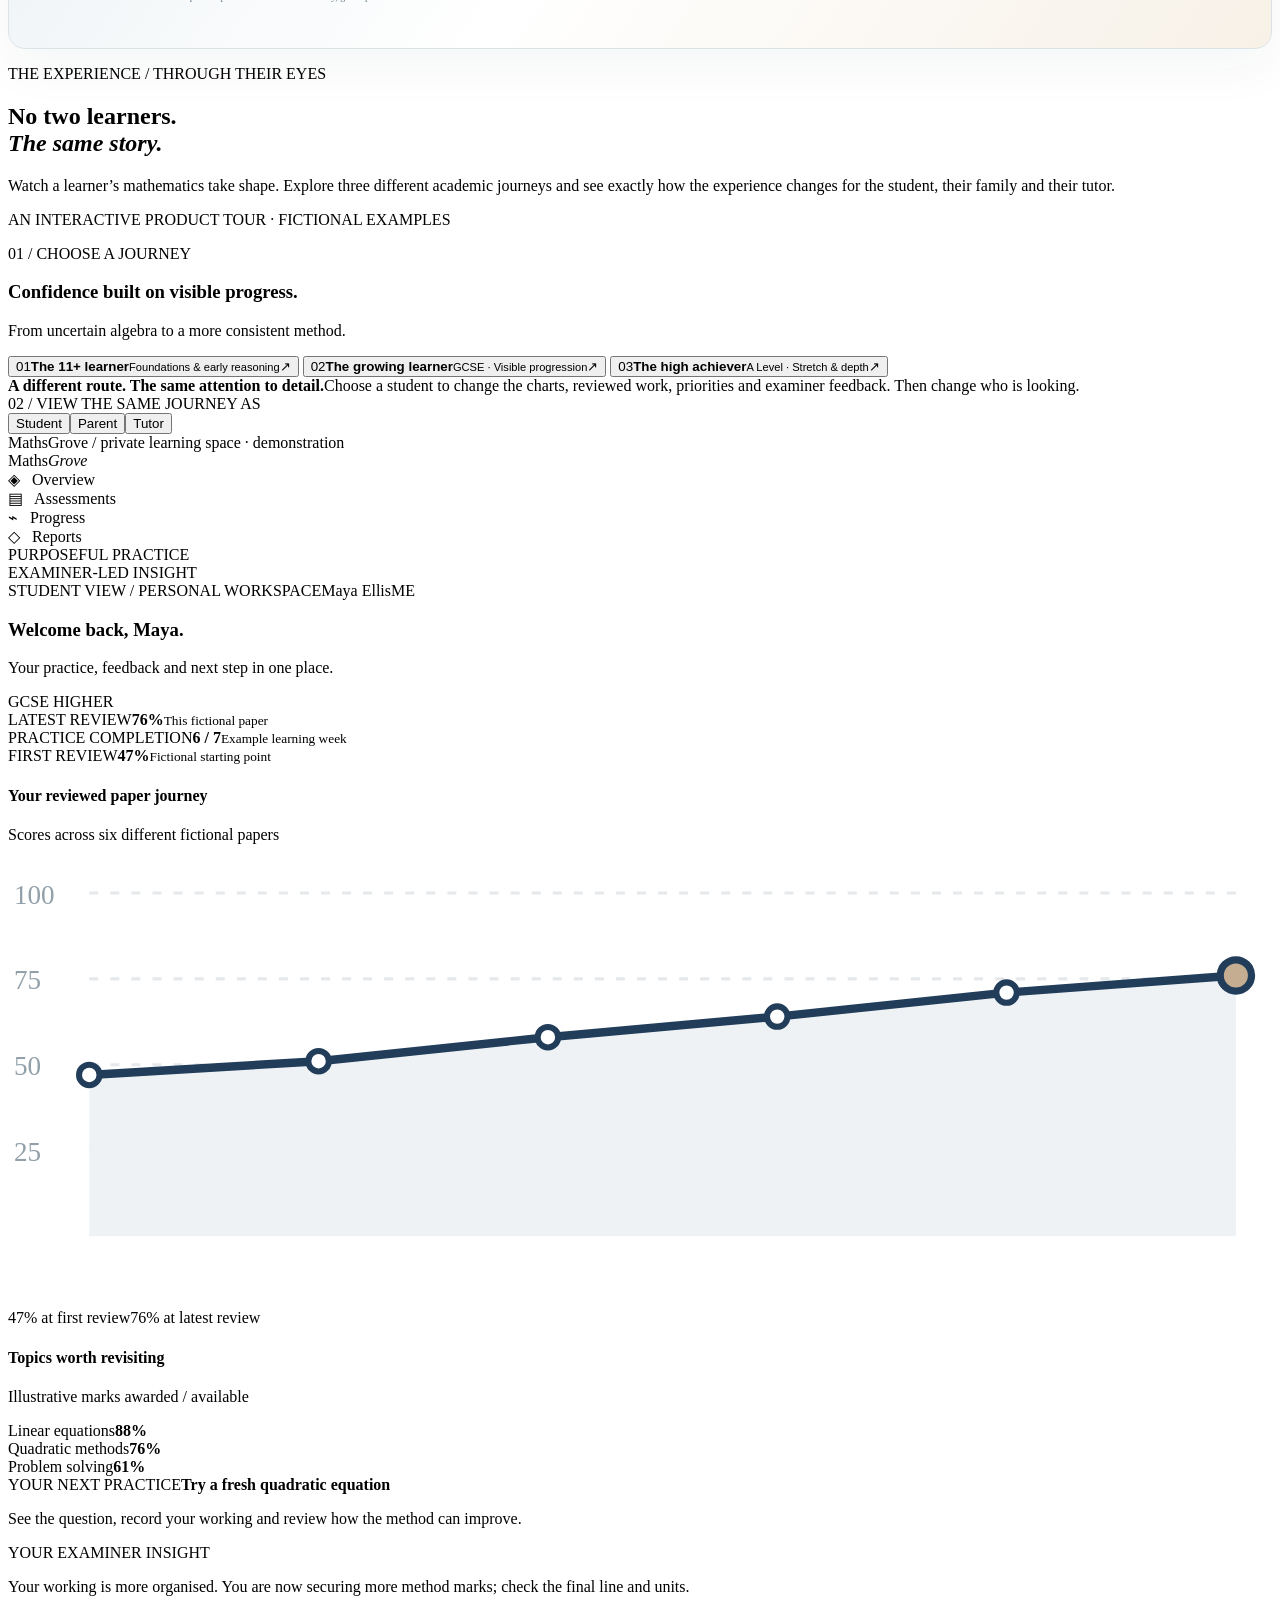
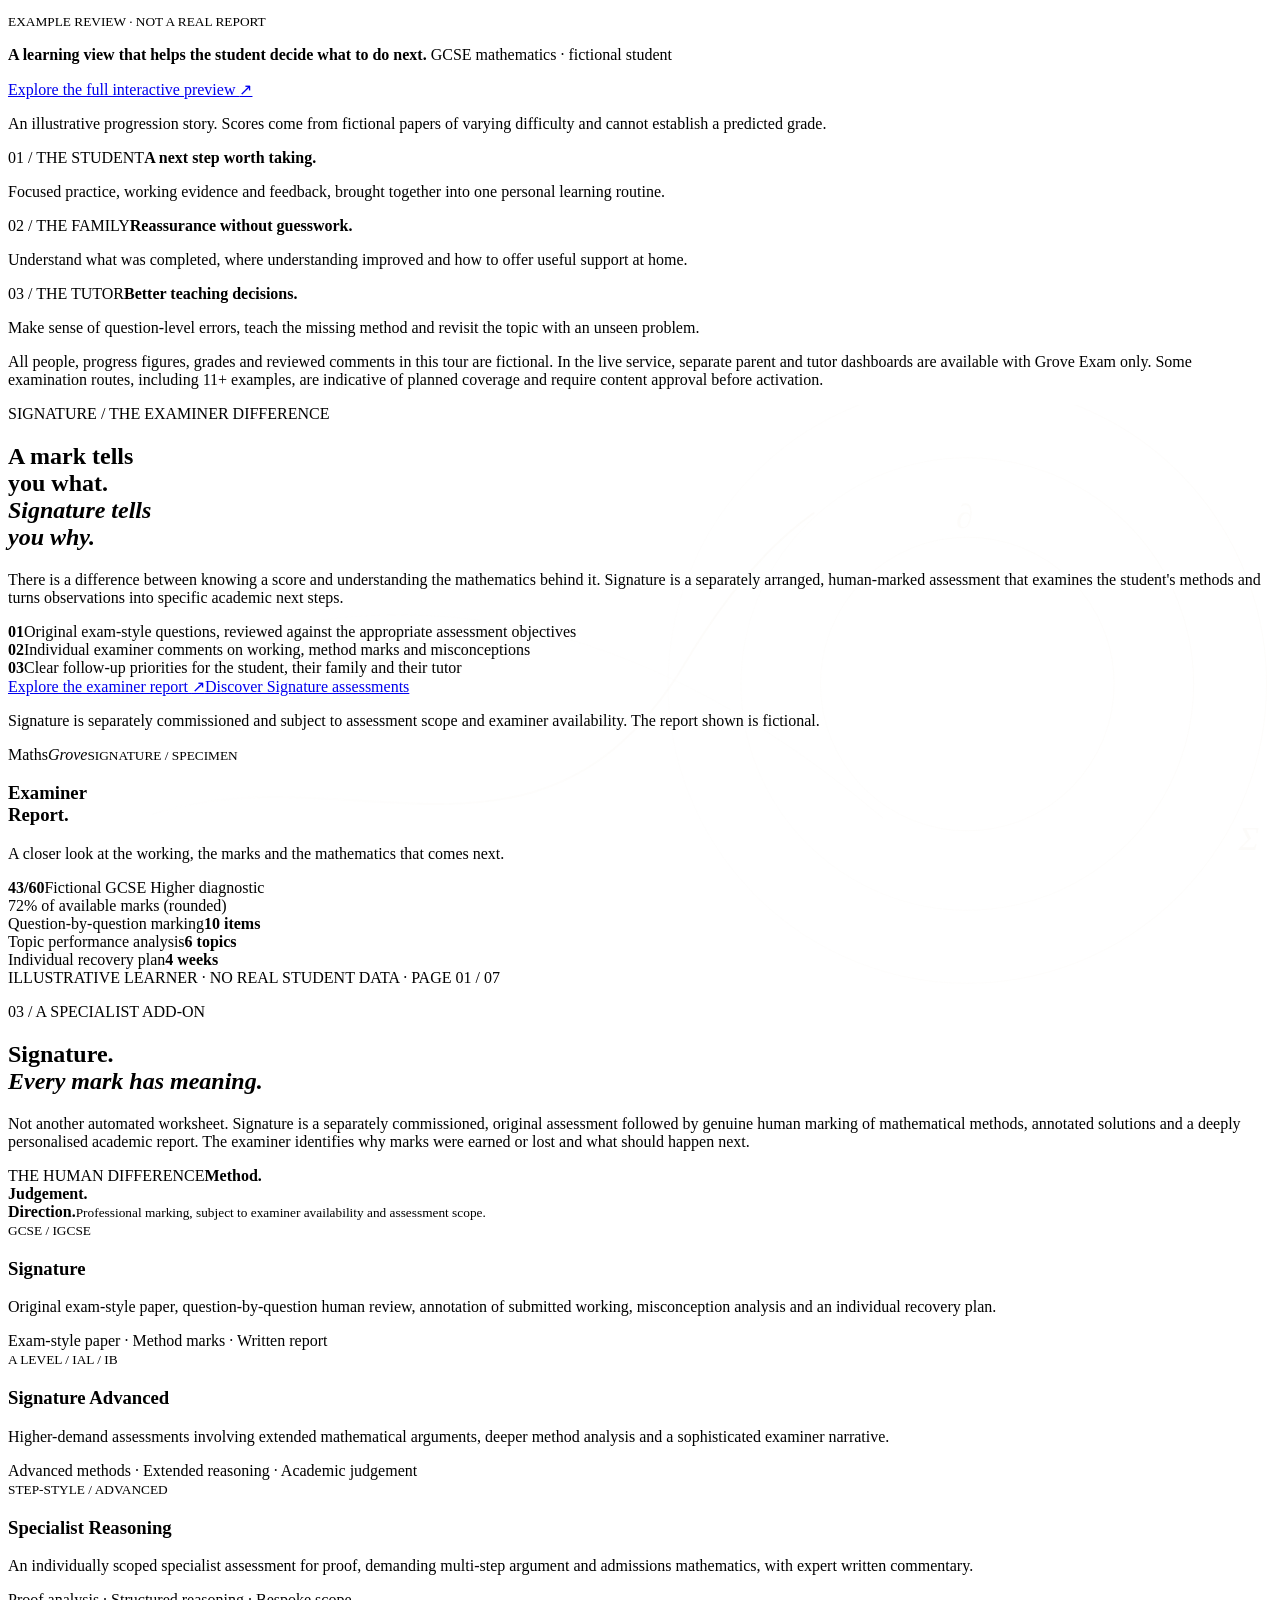
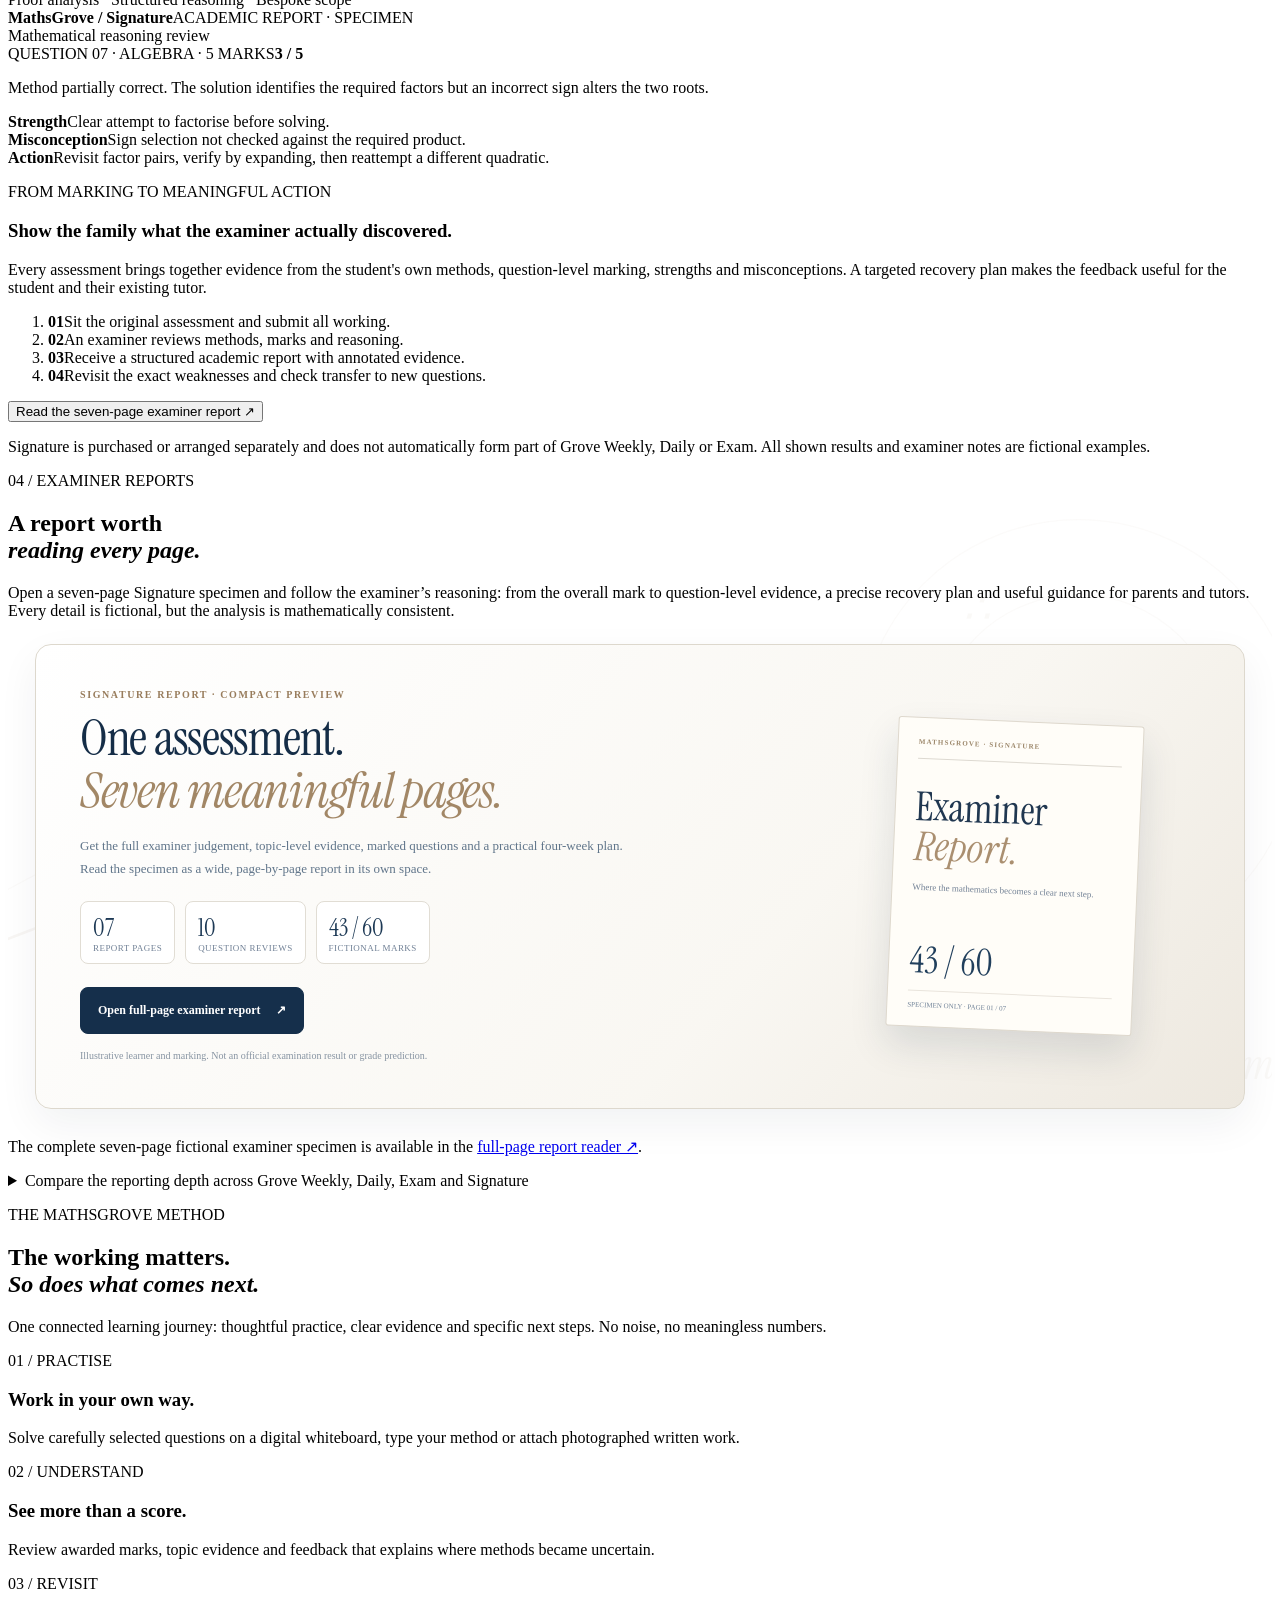
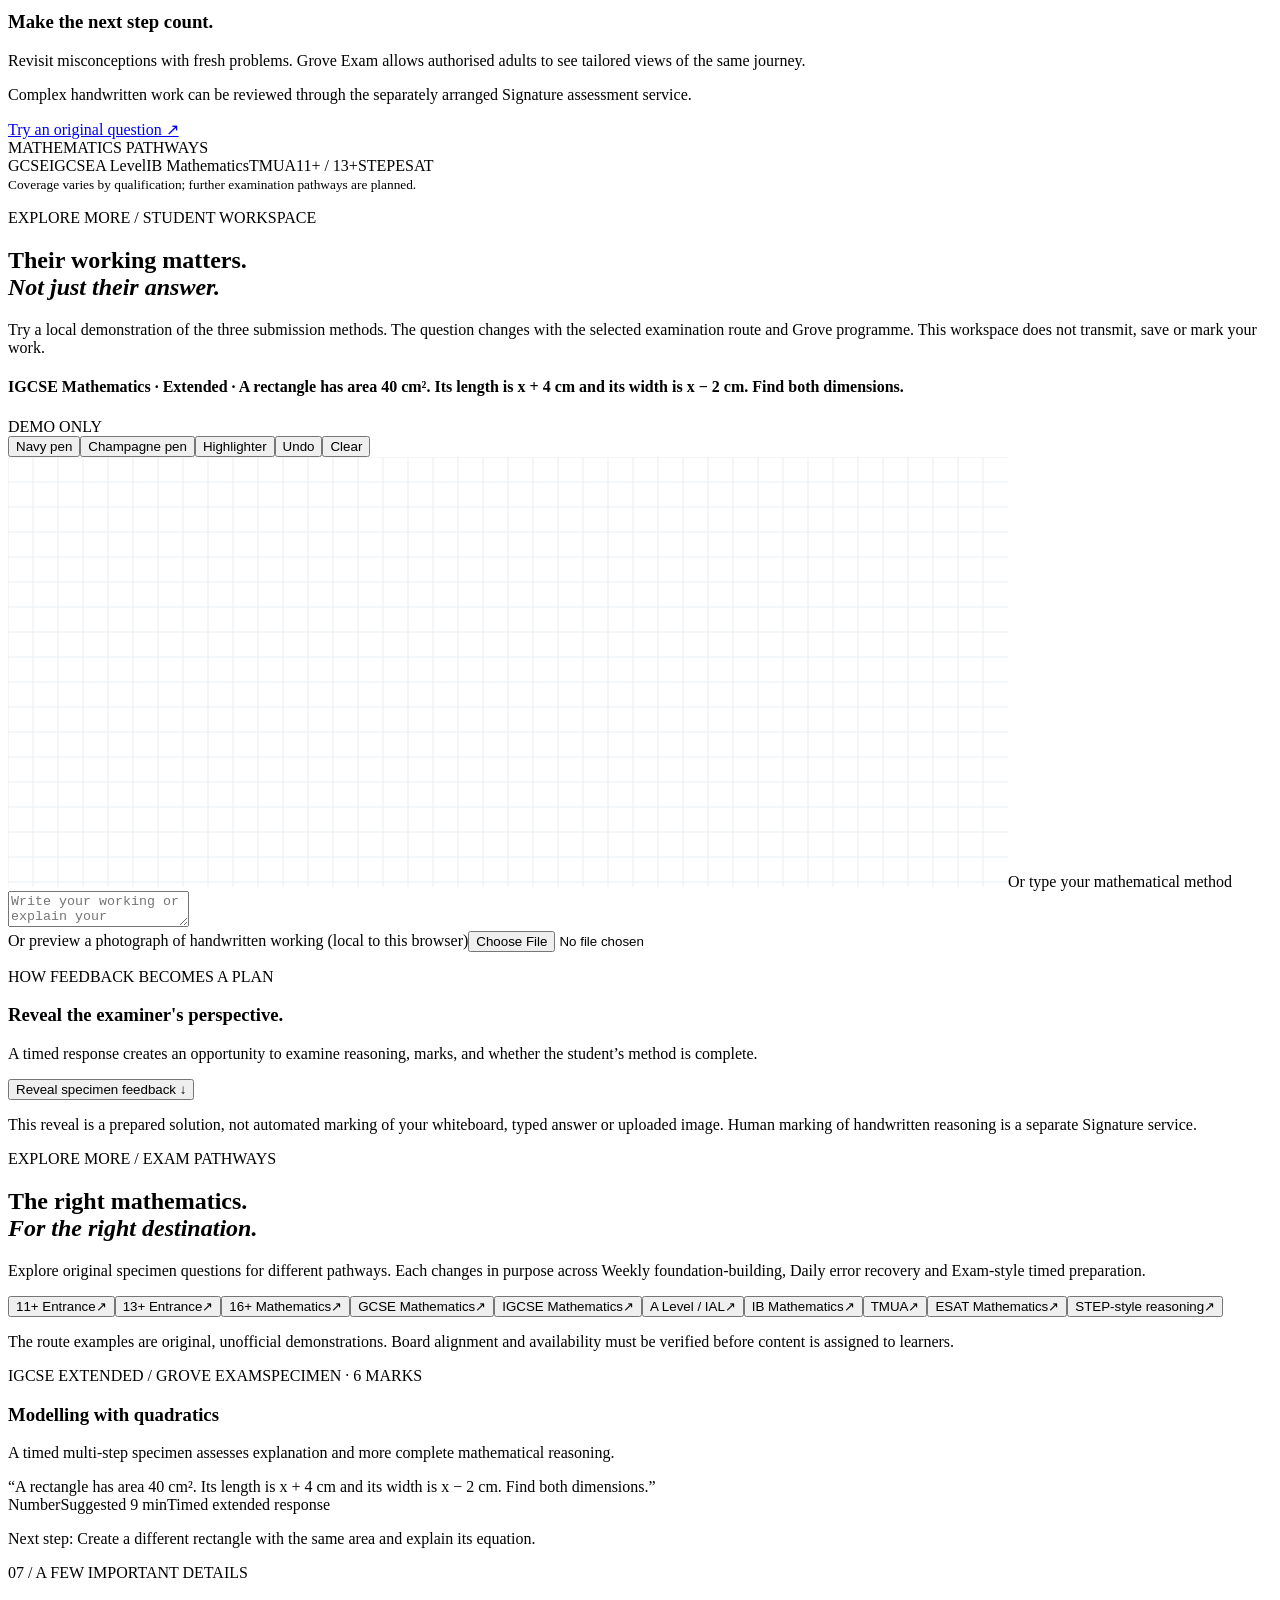
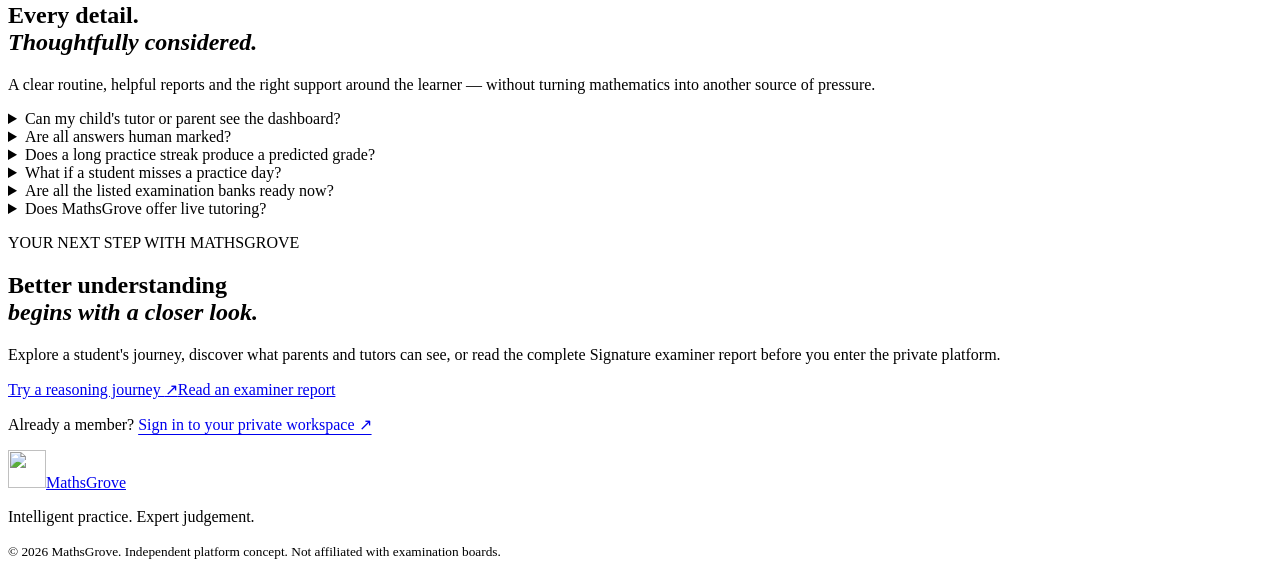
==== commit 1e622141: "Make the three programmes the natural primary homepage action" ====
--- a/index.html
+++ b/index.html
@@ -61,8 +61,8 @@
 <h1 id="hero-title">See the thinking<br><em>behind the mark.</em></h1>
 <p class="mg-hero-lead">Build understanding through purposeful practice, clear feedback and a next step that makes sense. Explore three learning programmes, then see what MathsGrove could look like for you.</p>
 <div class="mg-actions">
-<a href="./reasoning-demo.html" class="mg-button mg-button-primary">Try a reasoning question <span aria-hidden="true">↗</span></a>
-<a href="#services" class="mg-button mg-button-secondary">Explore programmes <span aria-hidden="true">↗</span></a>
+<a href="#services" class="mg-button mg-button-primary">Explore the three programmes <span aria-hidden="true">↗</span></a>
+<a href="./reasoning-demo.html" class="mg-button mg-button-secondary">Try a reasoning question <span aria-hidden="true">↗</span></a>
 </div>
 <a class="mg9-hero-signature" href="#signature-discovery"><span><small>MATHSGROVE / SIGNATURE</small><strong>A deeper assessment. A human examiner’s eye.</strong></span><span aria-hidden="true">↗</span></a>
 <a class="mg8-tertiary-link" href="./portal.html">Already part of MathsGrove? Sign in <span aria-hidden="true">↗</span></a><div class="mg-hero-details"><span><i aria-hidden="true"></i> Private by invitation</span><span><i aria-hidden="true"></i> Work in your own way</span><span><i aria-hidden="true"></i> Examiner-led insights</span></div>
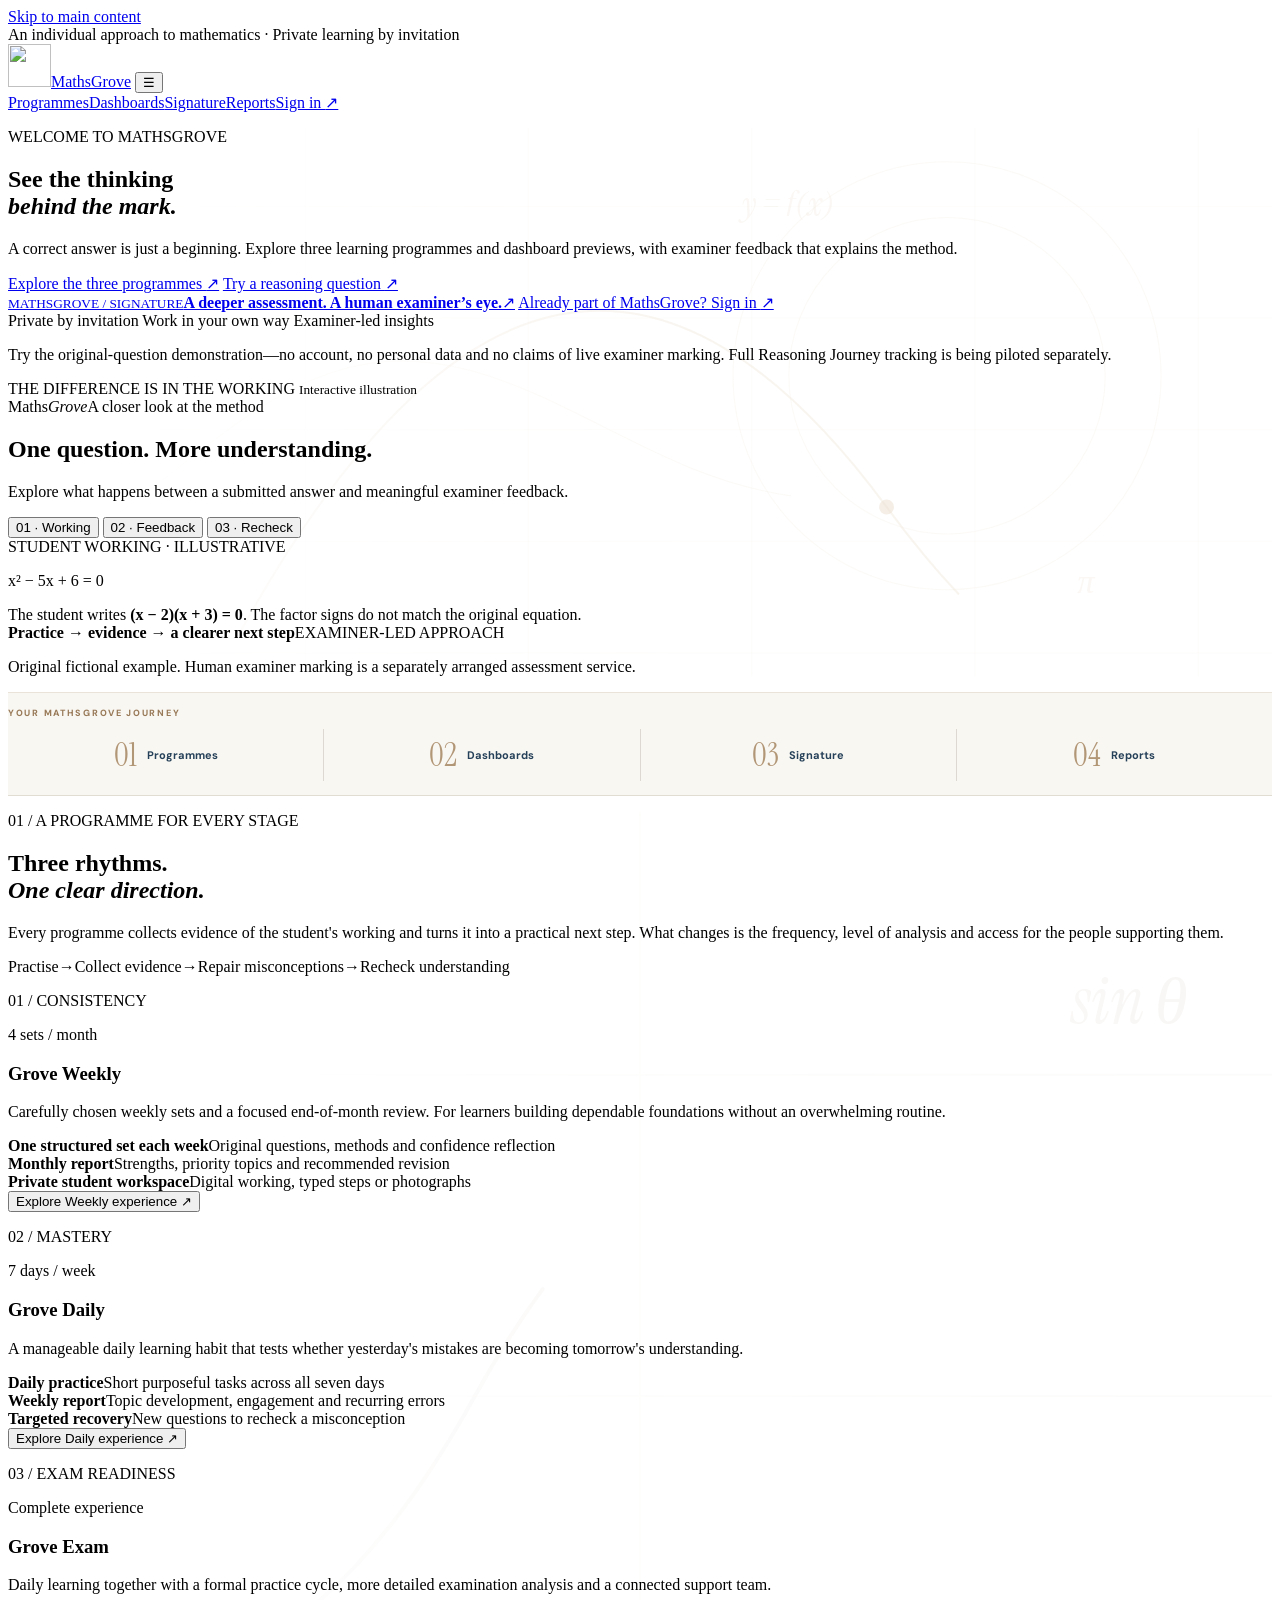
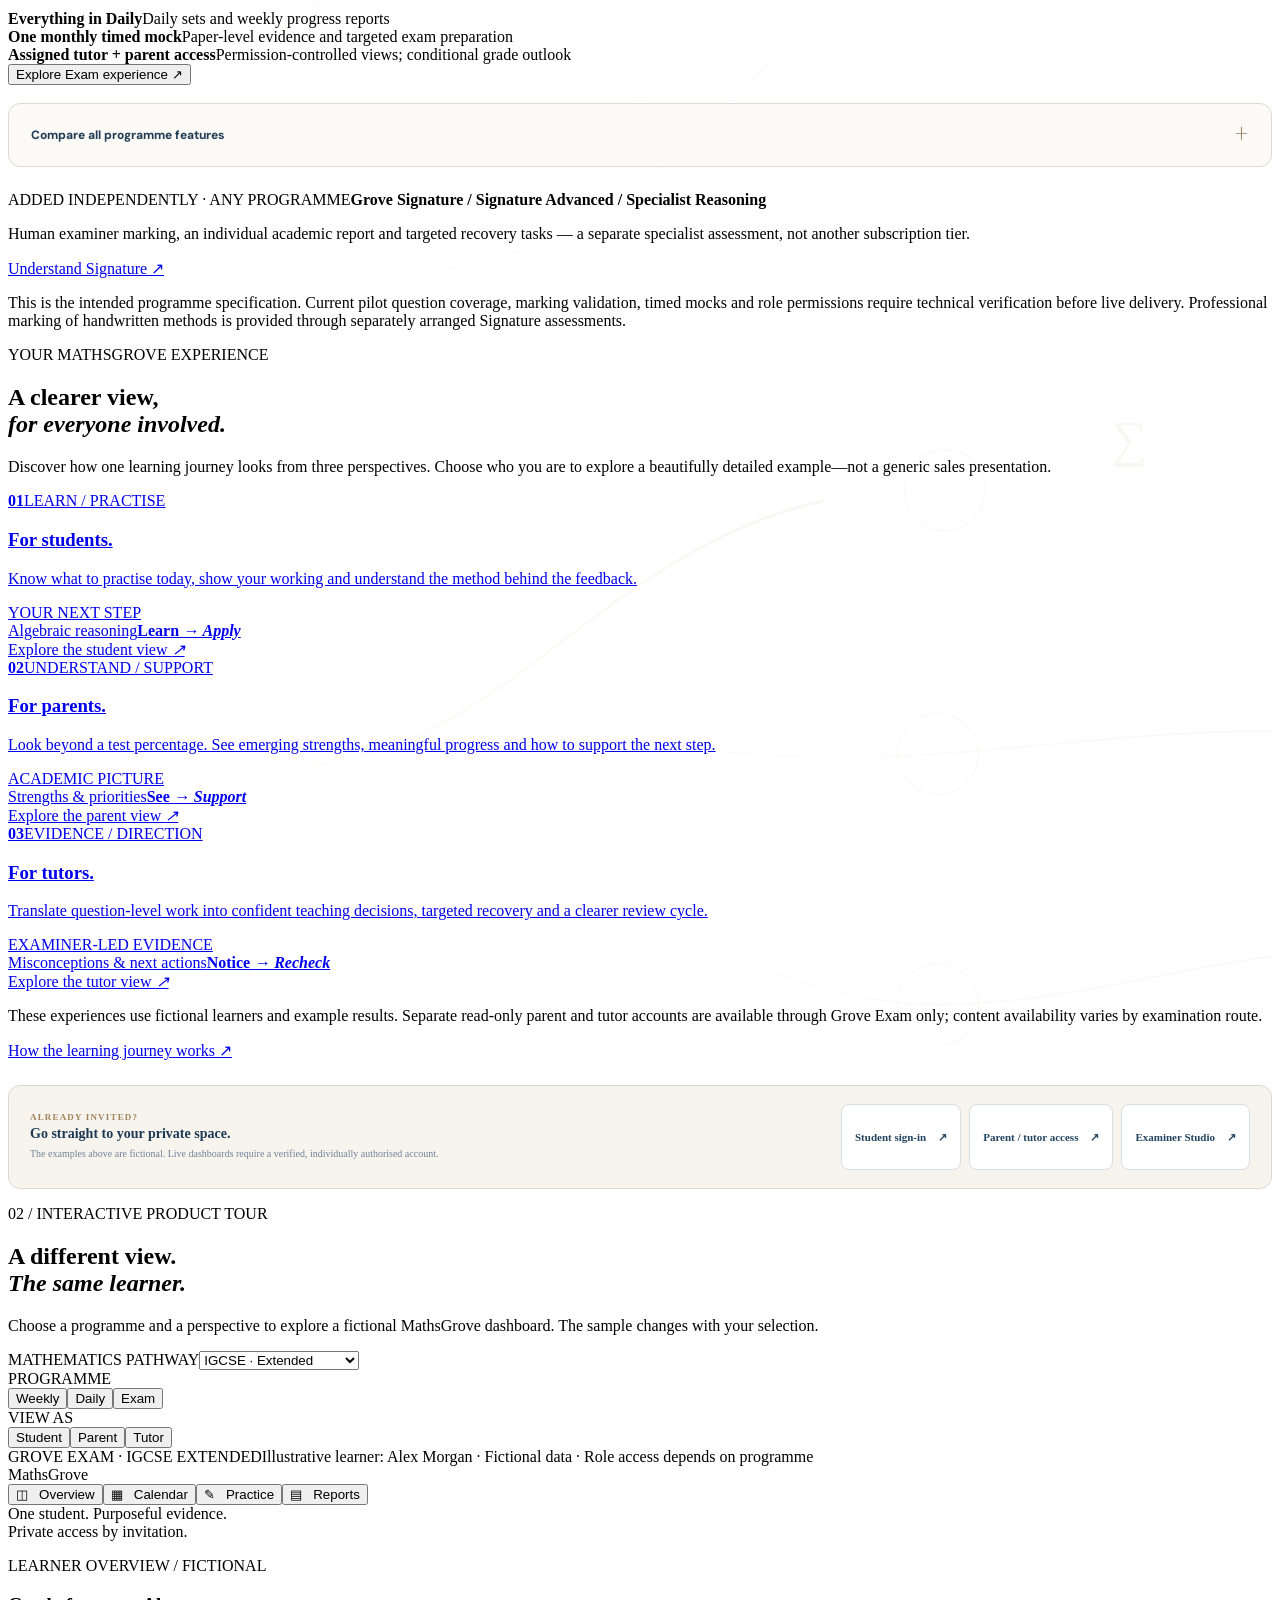
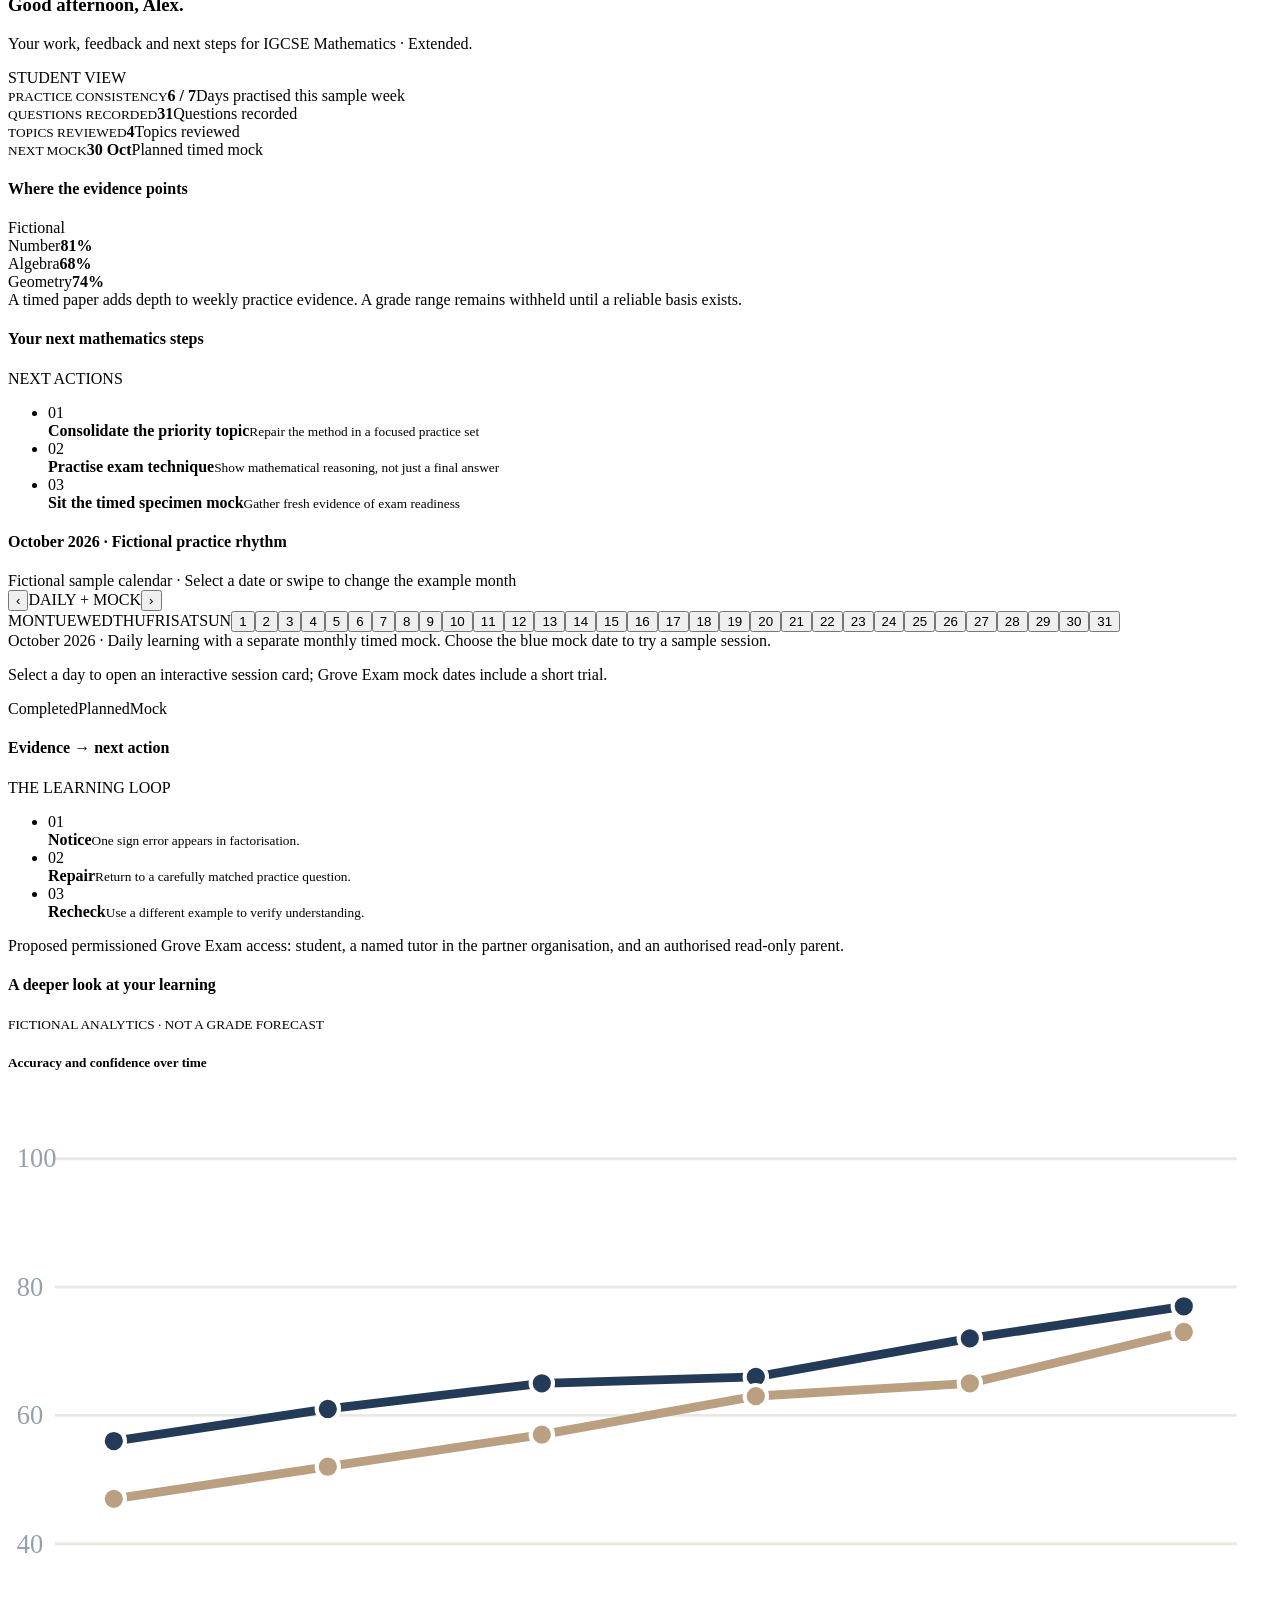
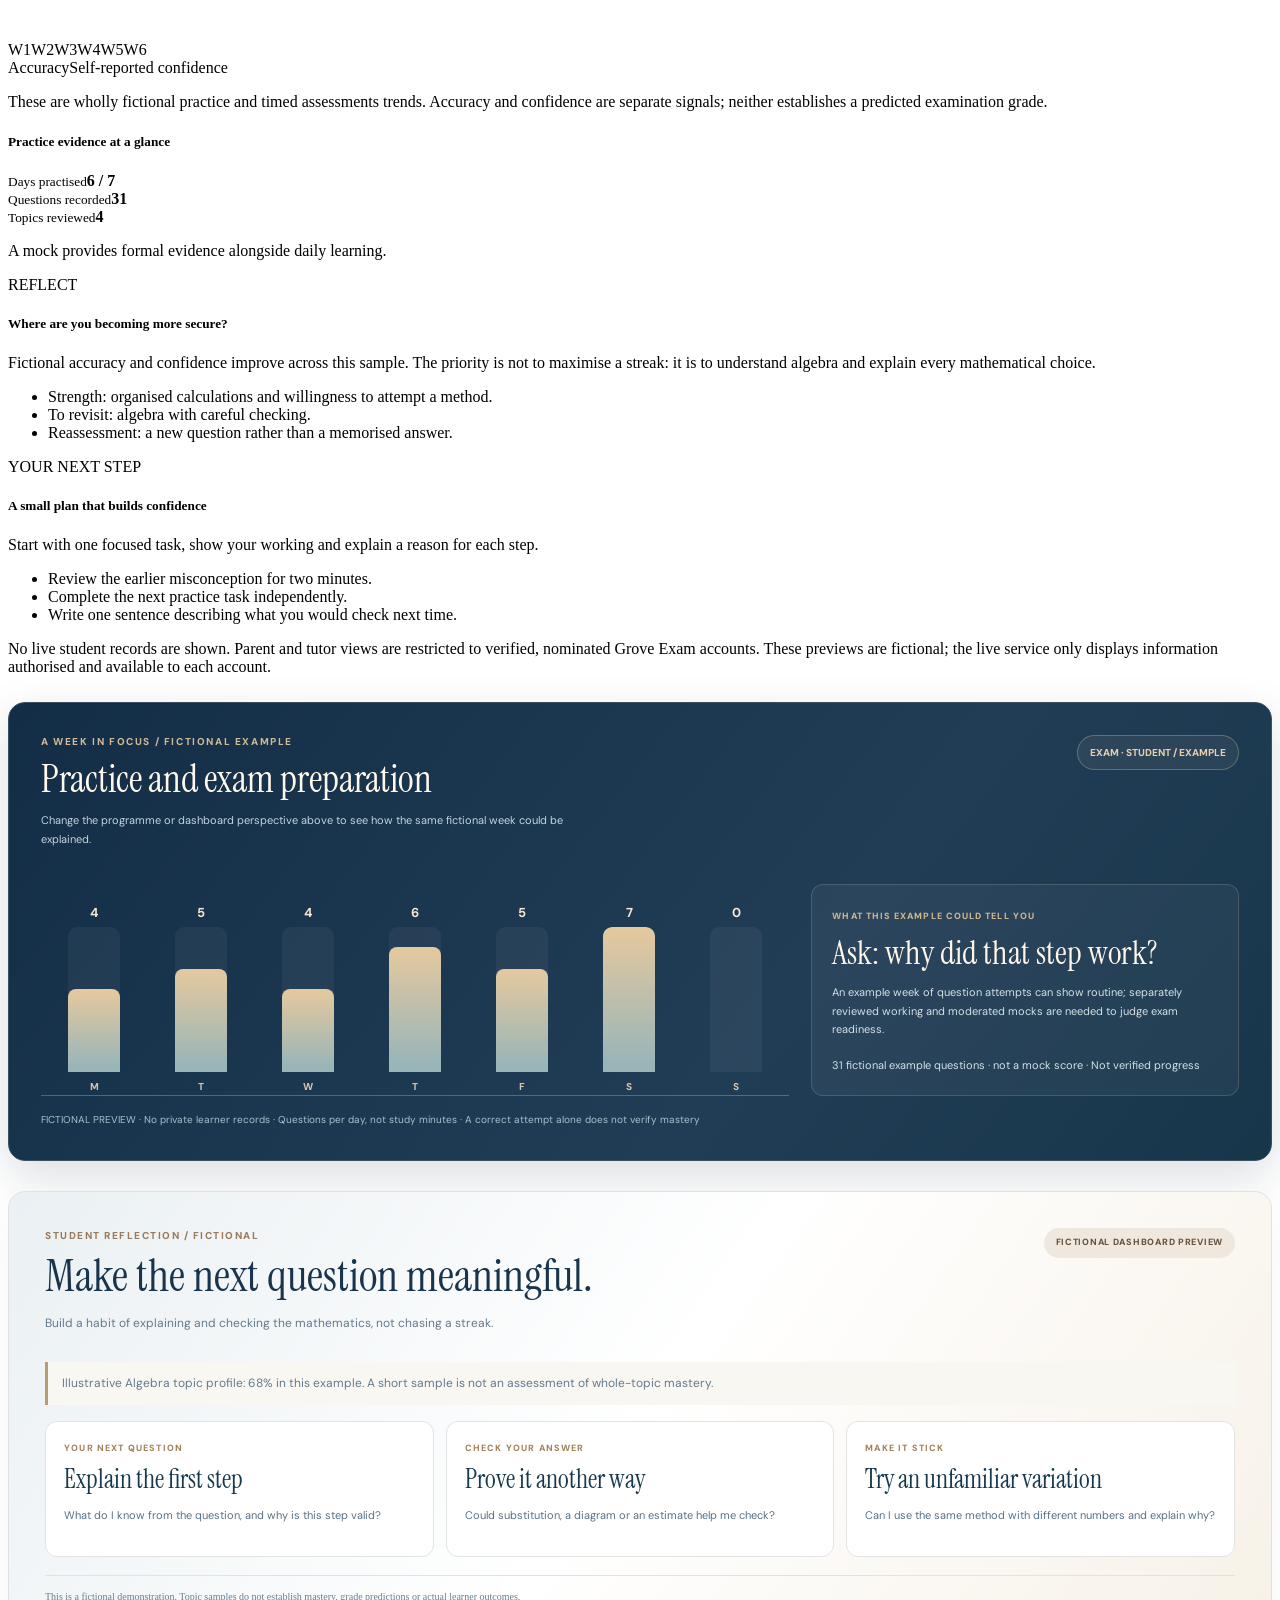
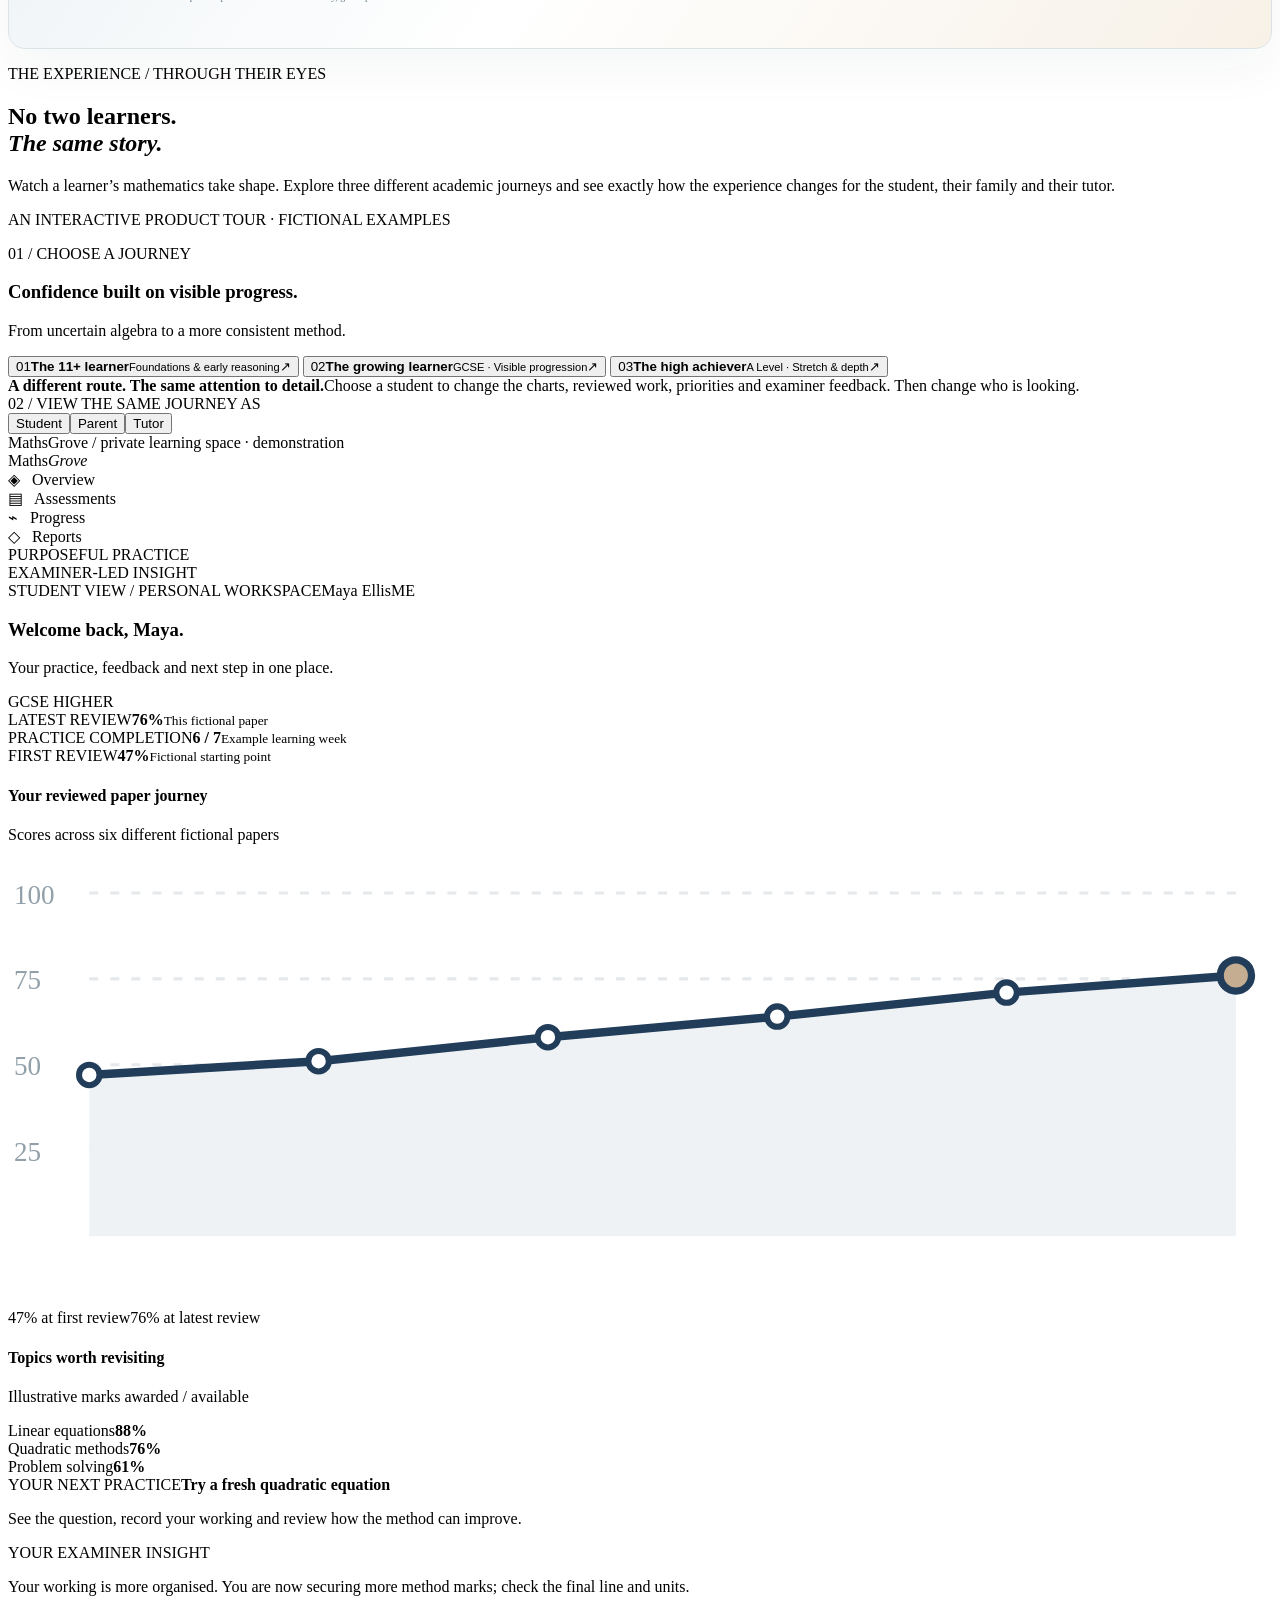
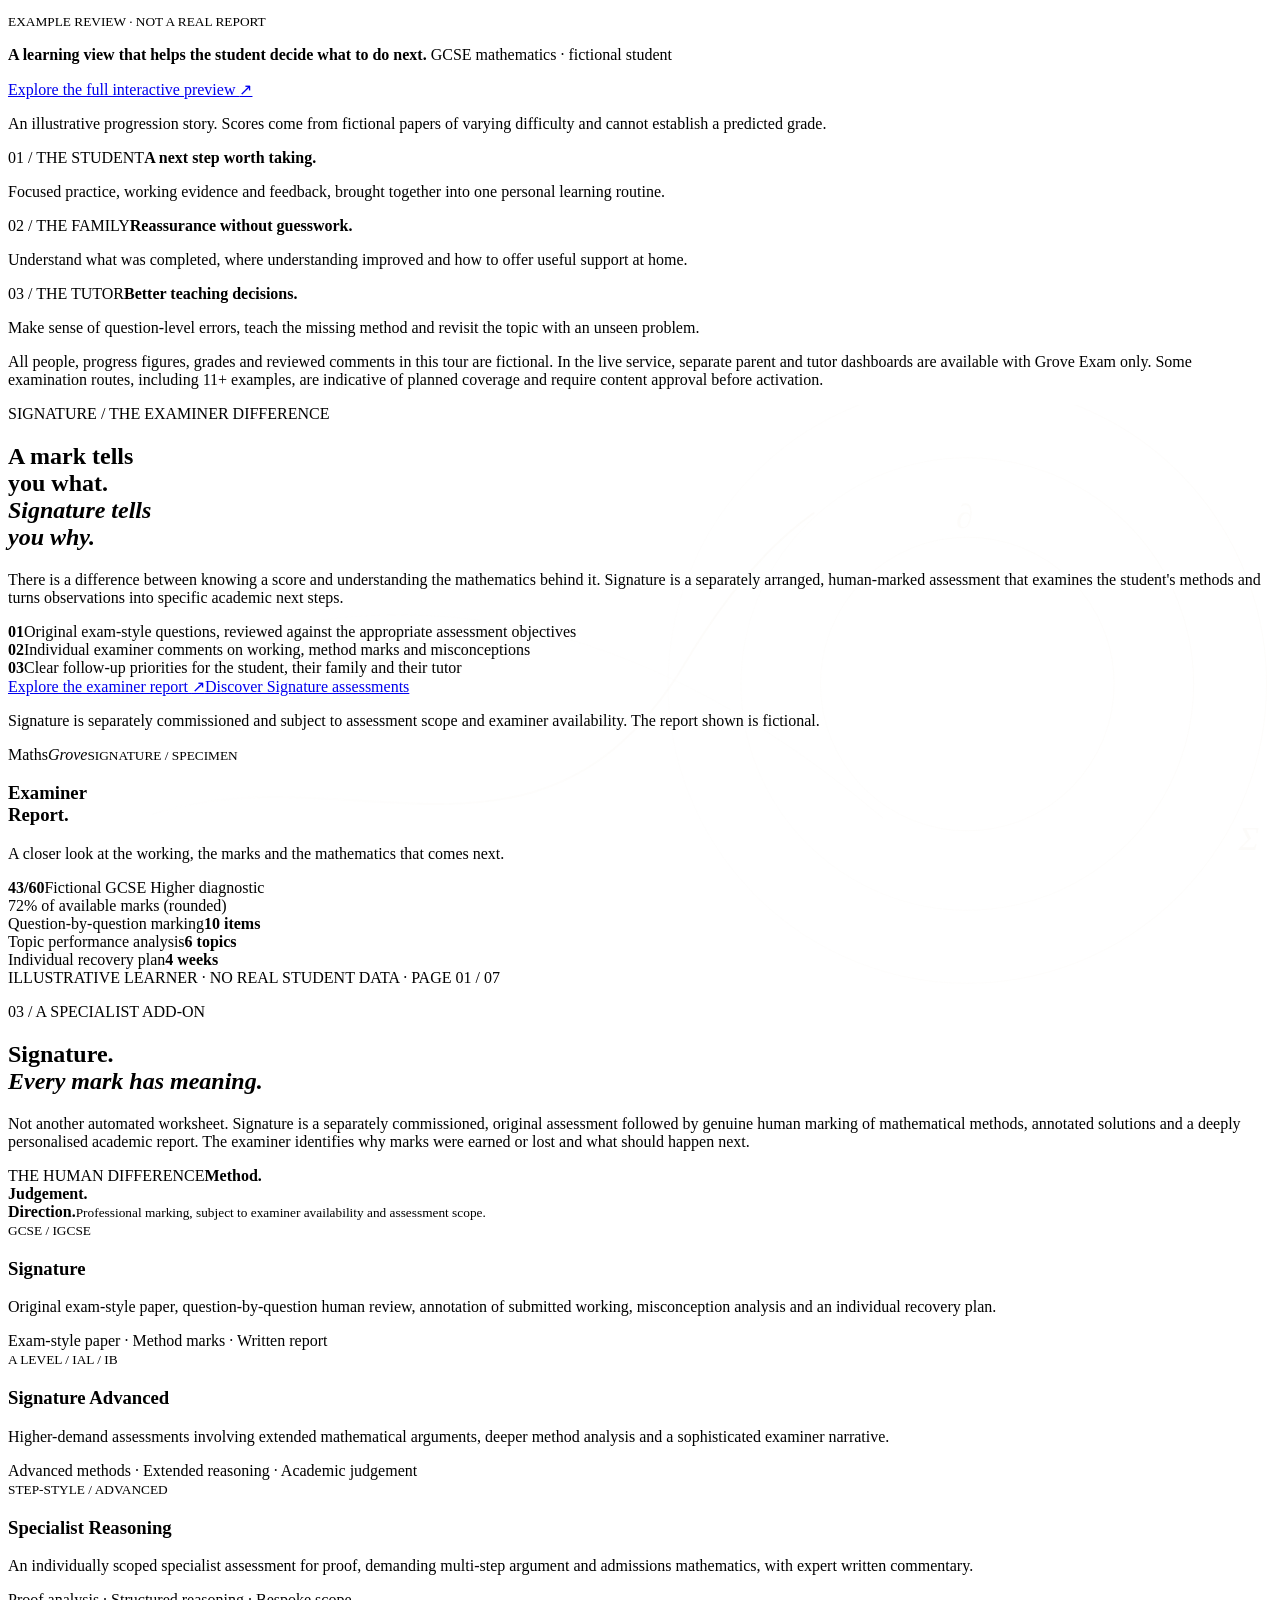
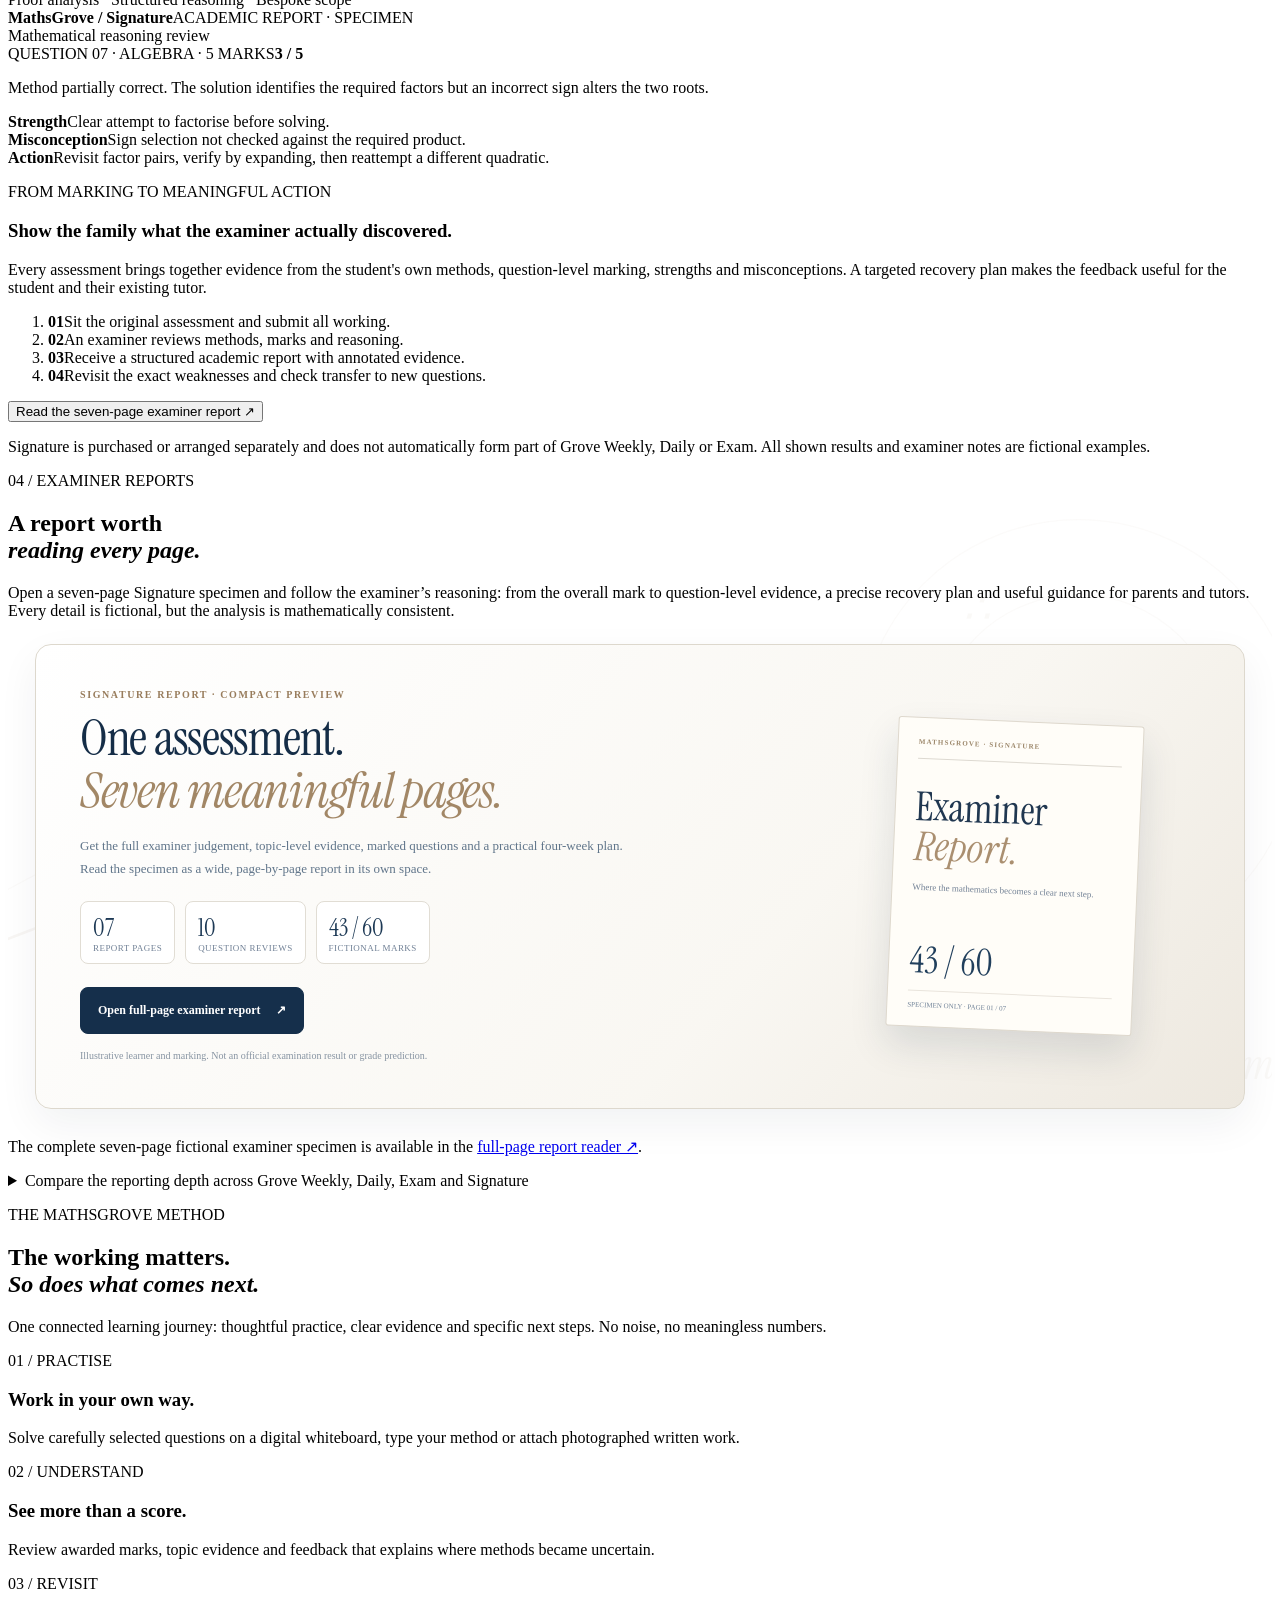
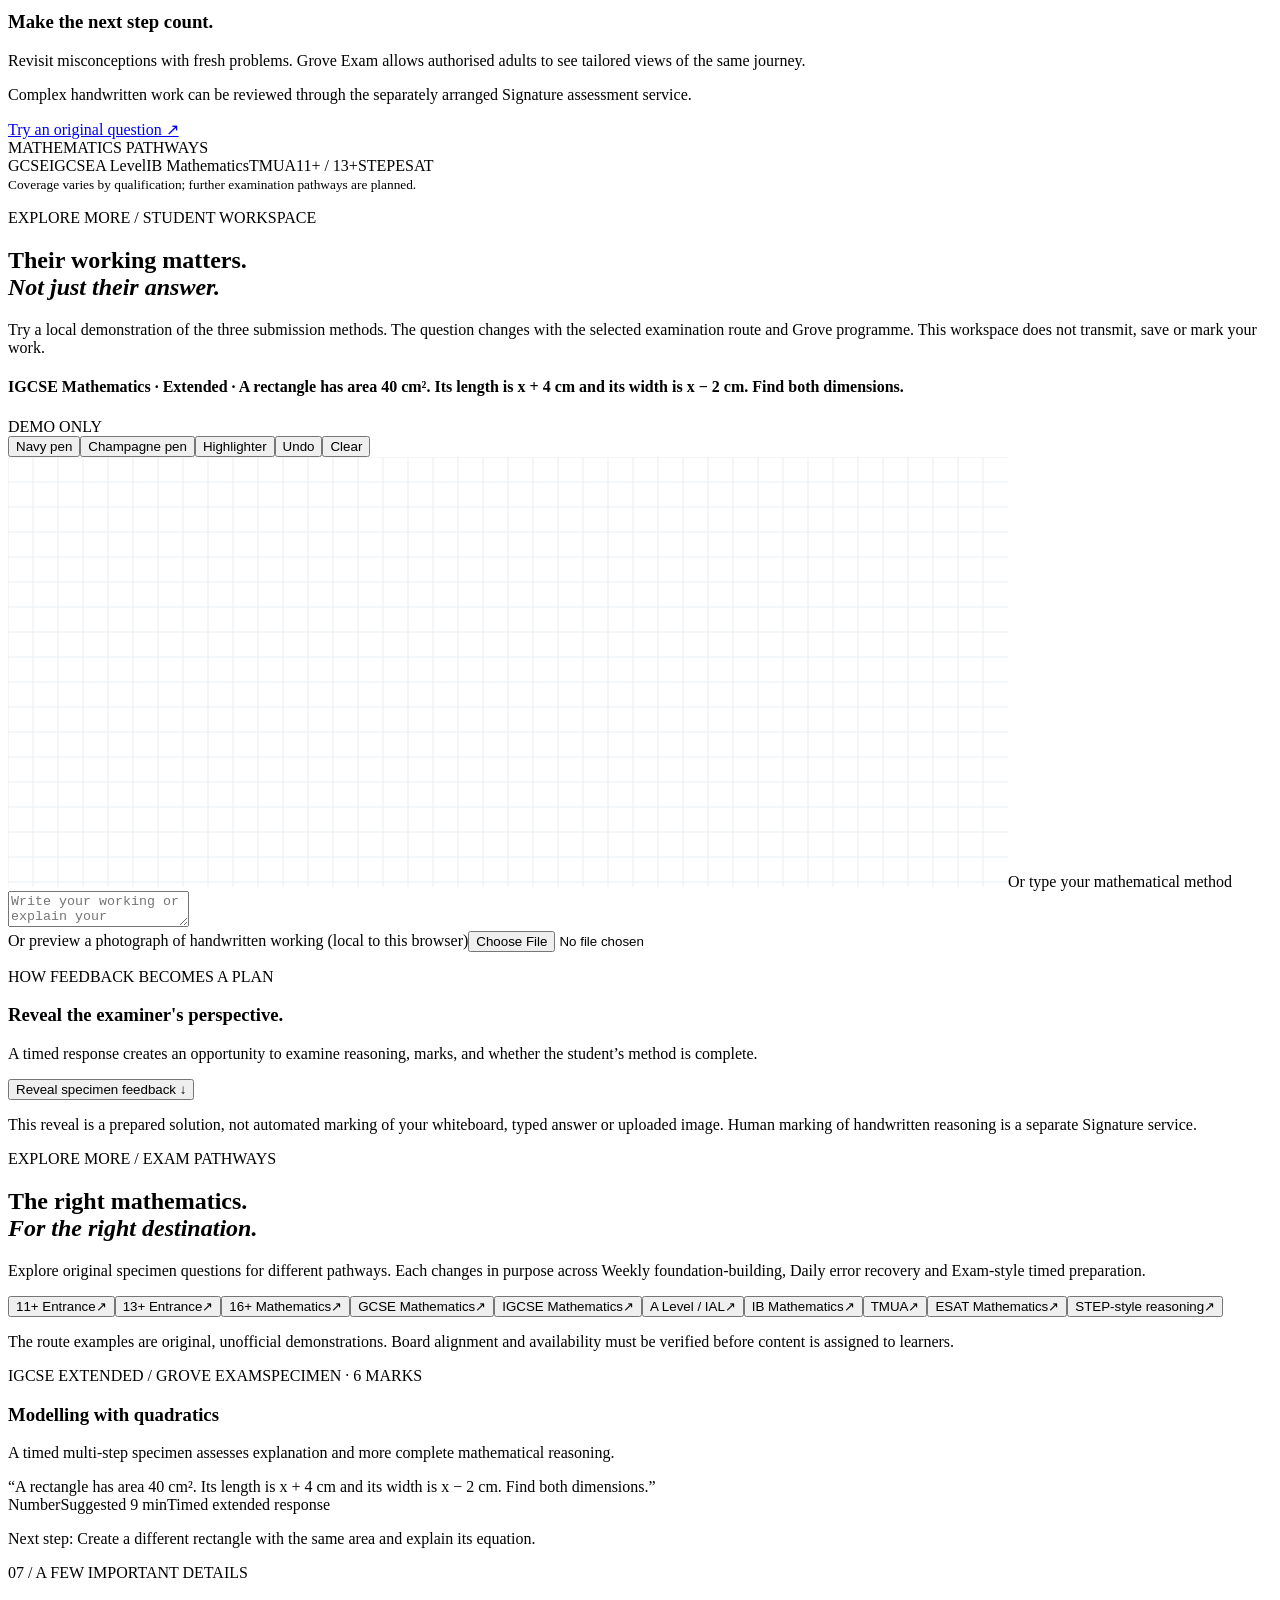
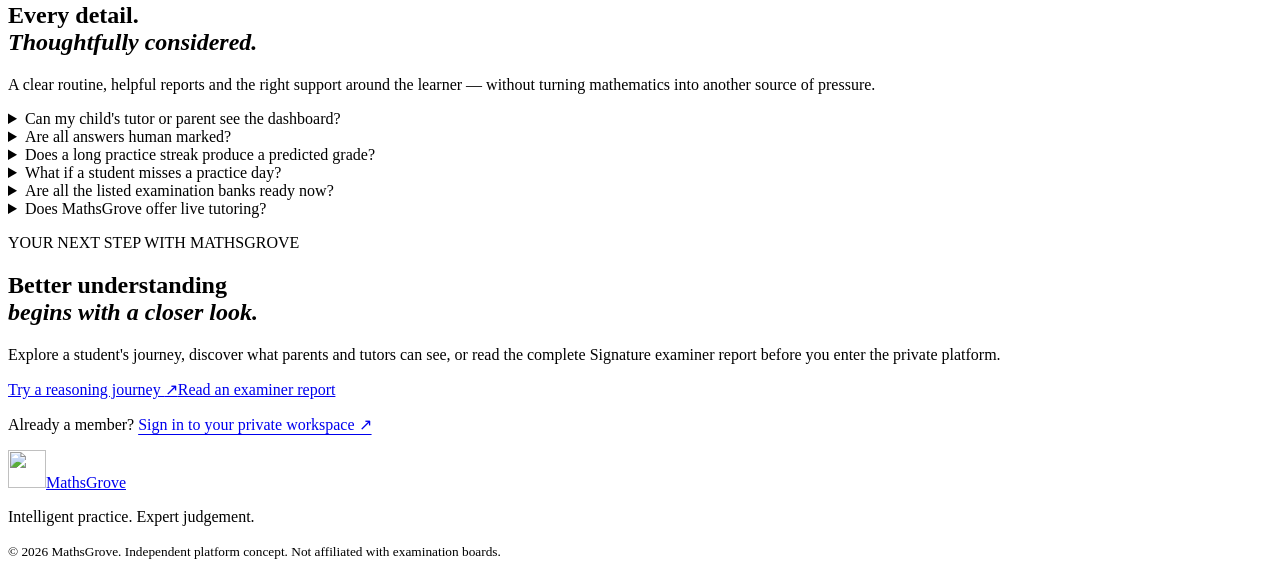
==== commit da7c9df4: "Keep essential MathsGrove value proposition while shortening homepage hero copy" ====
--- a/index.html
+++ b/index.html
@@ -59,7 +59,7 @@
 <div class="mg-hero-copy">
 <p class="mg5-hero-kicker"><i aria-hidden="true"></i> WELCOME TO MATHSGROVE</p>
 <h1 id="hero-title">See the thinking<br><em>behind the mark.</em></h1>
-<p class="mg-hero-lead">Build understanding through purposeful practice, clear feedback and a next step that makes sense. Explore three learning programmes, then see what MathsGrove could look like for you.</p>
+<p class="mg-hero-lead">A correct answer is just a beginning. Explore three learning programmes and dashboard previews, with examiner feedback that explains the method.</p>
 <div class="mg-actions">
 <a href="#services" class="mg-button mg-button-primary">Explore the three programmes <span aria-hidden="true">↗</span></a>
 <a href="./reasoning-demo.html" class="mg-button mg-button-secondary">Try a reasoning question <span aria-hidden="true">↗</span></a>
